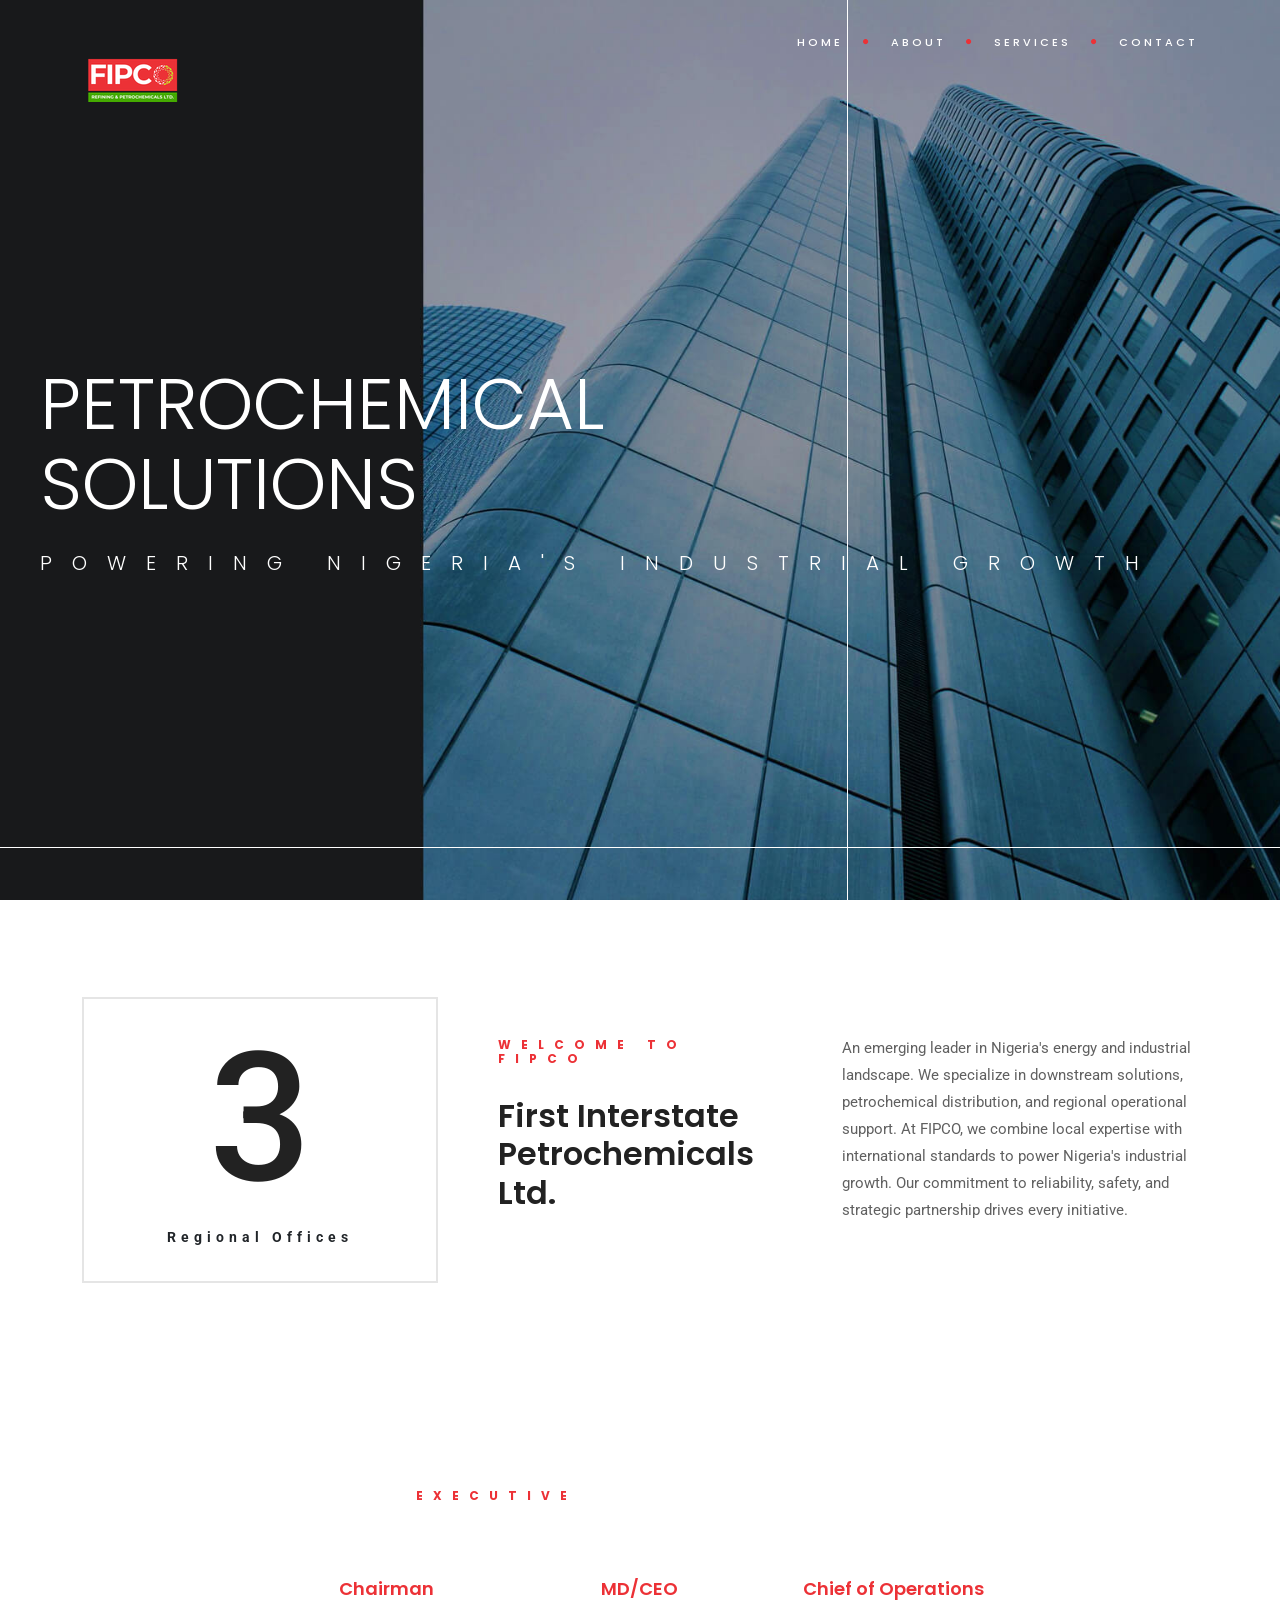
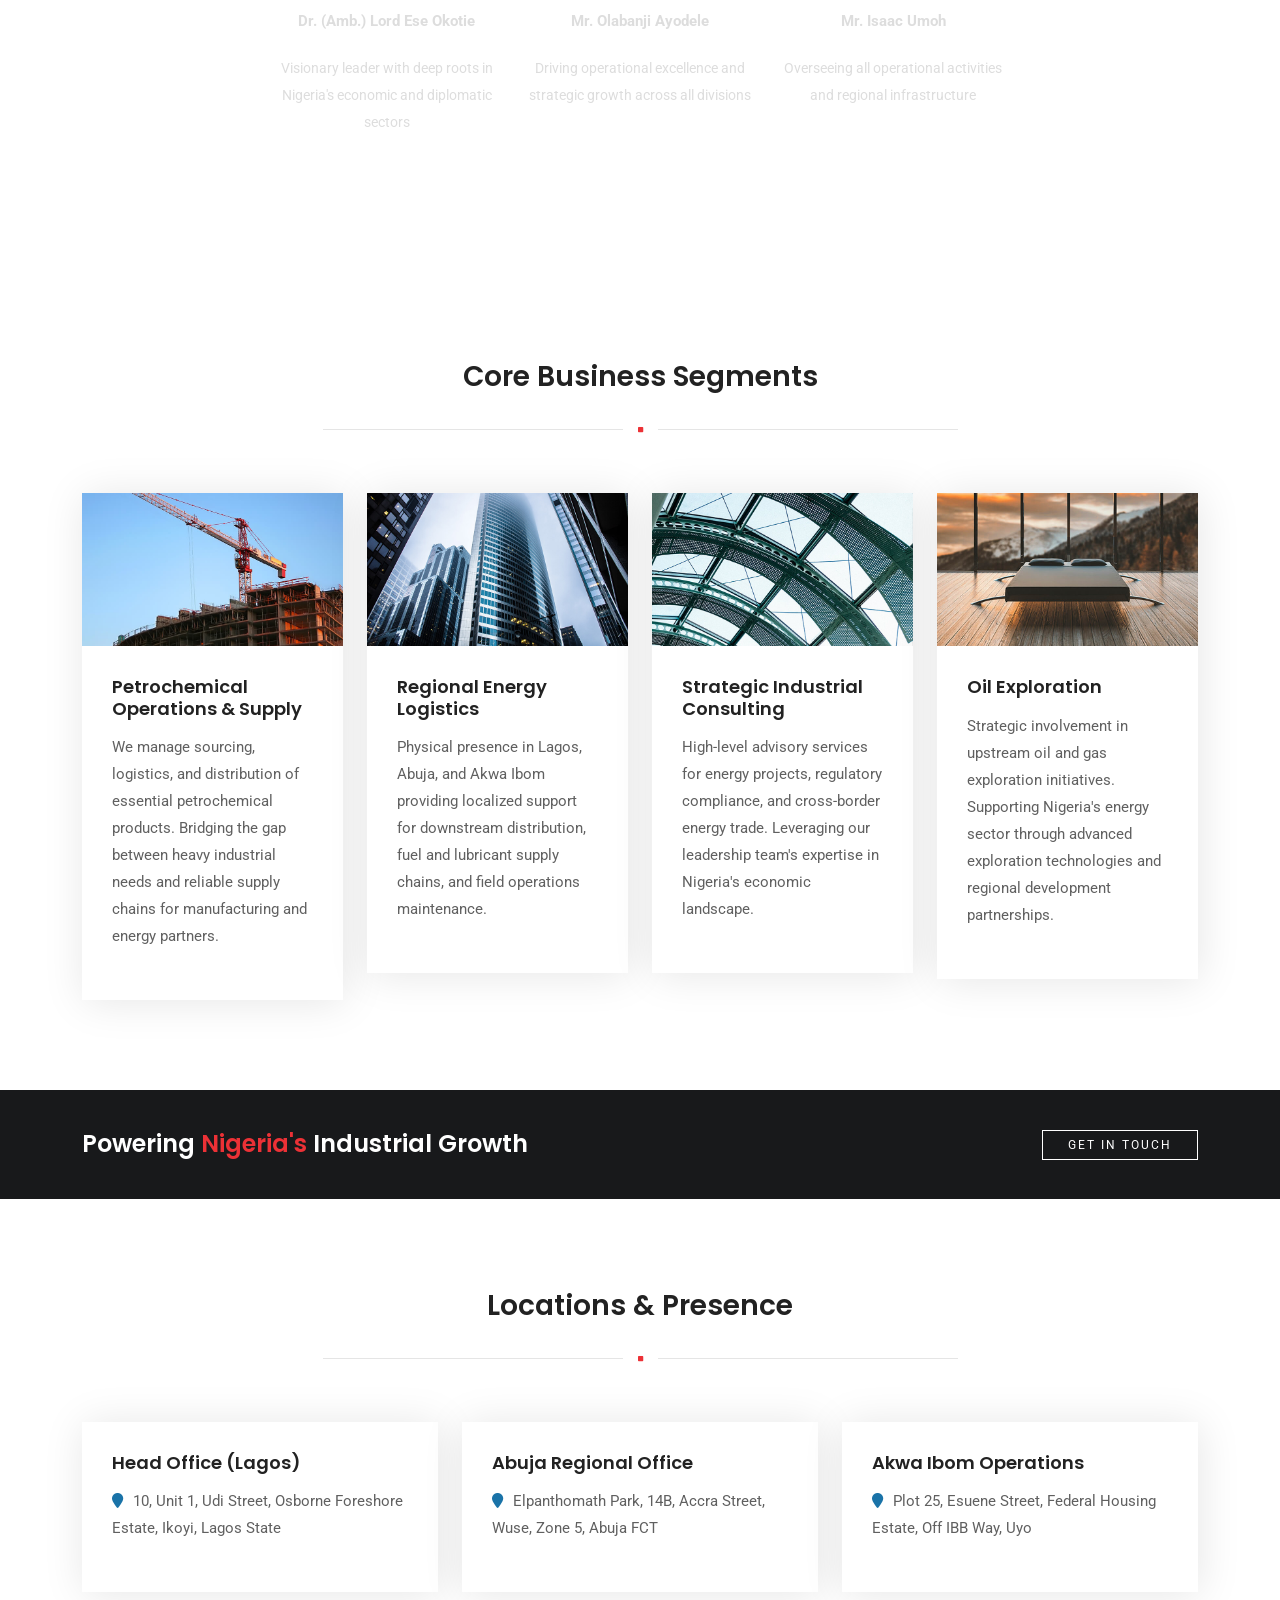
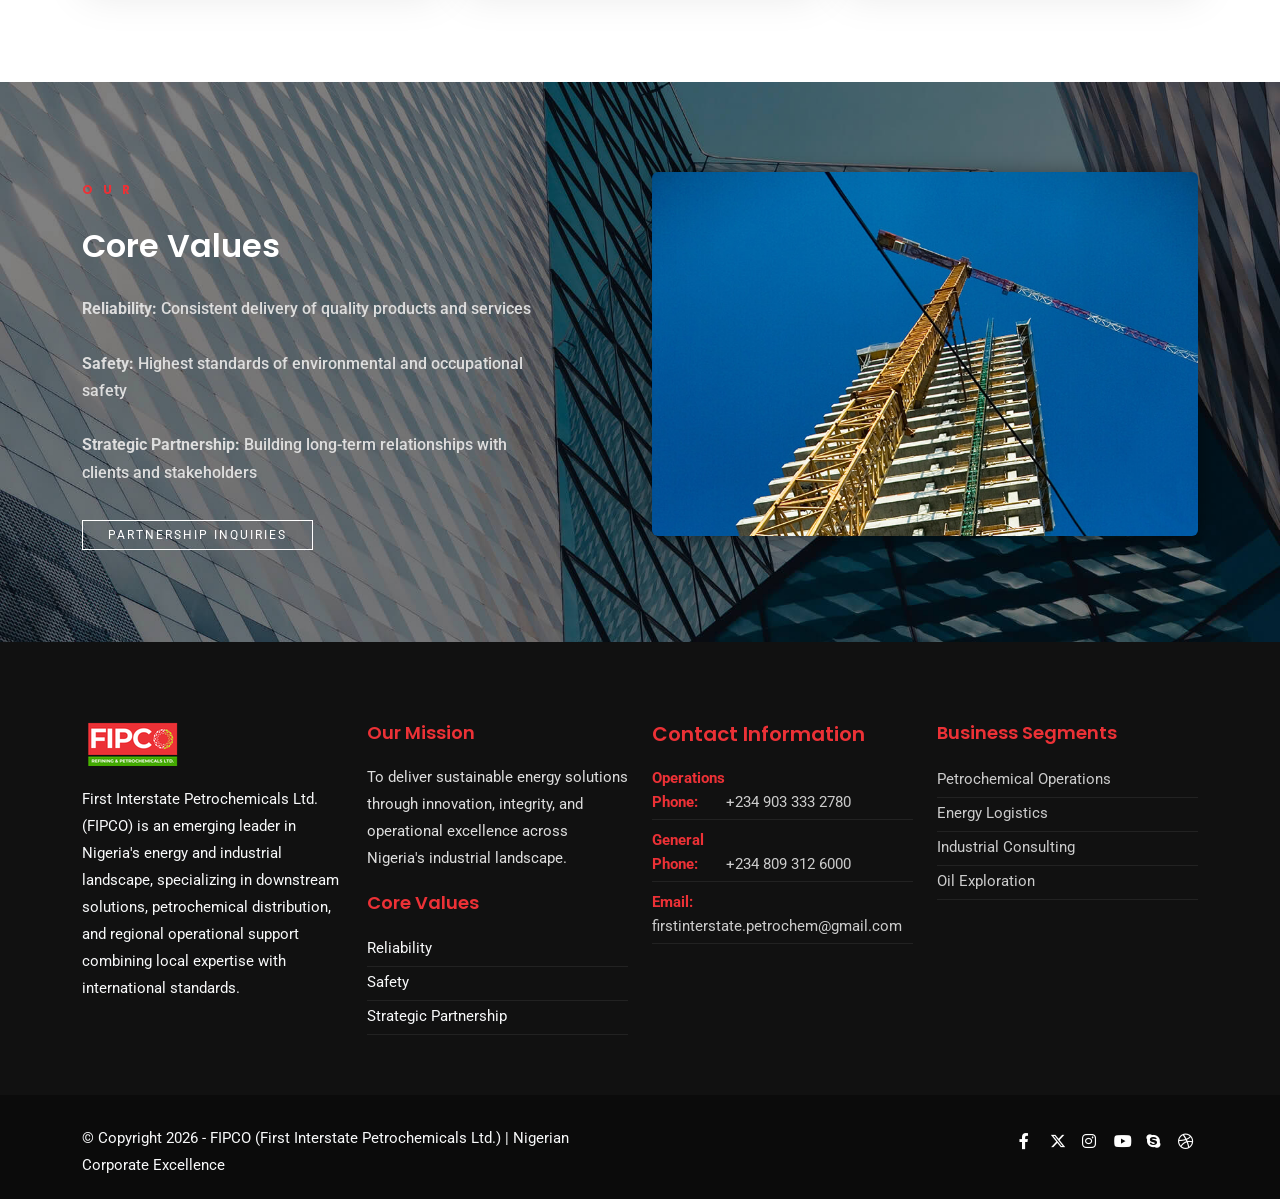
==== index.html @ cb09fc98 "Initial commit: FIPCO website project" ====
<!DOCTYPE html>
<html lang="en">

<head>
    <meta charset="utf-8">
    <link rel="icon" href="images/icon.png" type="image/gif" sizes="16x16">
    <title>FIPCO - First Interstate Petrochemicals Ltd. | Nigeria's Leading Energy & Industrial Solutions</title>
    <meta name="viewport" content="width=device-width, initial-scale=1.0">
    <meta name="description" content="FIPCO is an emerging leader in Nigeria's energy and industrial landscape, specializing in petrochemical distribution, downstream solutions, and regional operational support with offices in Lagos, Abuja, and Akwa Ibom.">
    <meta name="keywords" content="petrochemical,energy,Nigeria,distribution,industrial,logistics,downstream,supply,Africa">
    <meta name="author" content="">

    <!-- CSS Files
    ================================================== -->
    <link href="css/bootstrap.min.css" rel="stylesheet" type="text/css" id="bootstrap" />
    <link href="css/plugins.css" rel="stylesheet" type="text/css">
    <link href="css/style.css" rel="stylesheet" type="text/css">
    <link href="css/color.css" rel="stylesheet" type="text/css">

    <!-- color scheme -->
	<link rel="stylesheet" href="css/colors/blue-3.css" type="text/css" id="colors">
    
    <!-- color override -->
    <style>
        .id-color,
        footer .id-color,
        footer h3 {
            color: #ec3136 !important;
        }
        
        footer a:hover,
        footer .widget_recent_post a:hover {
            color: #ec3136 !important;
        }
        
        address span {
            display: block;
            margin-bottom: 8px;
            line-height: 1.6;
        }
    </style>
        
    <!-- RS5.0 Stylesheet -->
    <link rel="stylesheet" href="revolution/css/settings.css" type="text/css">
    <link rel="stylesheet" href="revolution/css/layers.css" type="text/css">
    <link rel="stylesheet" href="revolution/css/navigation.css" type="text/css">
    <link rel="stylesheet" href="css/rev-settings.css" type="text/css">
	
	<!-- custom font -->
	<link rel="stylesheet" href="css/font-style-2.css" type="text/css">
</head>

<body id="homepage" class="de_light">

    <div id="wrapper">

        <!-- header begin -->
        <header class="transparent">
            <div class="info">
                <div class="container">
                    <div class="row">
                        <div class="col-md-12">
                            <div class="column">Operations Phone <span class="id-color"><strong>+234 903 333 2780</strong></span></div>
                            <div class="column">General Inquiries <span class="id-color"><strong>+234 809 312 6000</strong></span></div>
                            <!-- social icons -->
                            <div class="column social">
                                <a href="#"><i class="fa-brands fa-facebook-f"></i></a>
                                <a href="#"><i class="fa-brands fa-x-twitter"></i></a>
                                <a href="#"><i class="fa-brands fa-instagram"></i></a>
                                <a href="#"><i class="fa-brands fa-youtube"></i></a>
                                <a href="#"><i class="fa-brands fa-skype"></i></a>
                                <a href="#"><i class="fa-brands fa-dribbble"></i></a>
                            </div>
                            <!-- social icons close -->
                        </div>
                    </div>
                </div>
            </div>

            <div class="container">
                <div class="row">
                    <div class="col-md-12">
                        <!-- logo begin -->
                        <div id="logo">
                            <a href="index.html">
                                <img class="logo" src="10_images-architect/logo.png" alt="">
                            </a>
                        </div>
                        <!-- logo close -->

                        <!-- small button begin -->
                        <span id="menu-btn"></span>
                        <!-- small button close -->

                        <!-- mainmenu begin -->
							<nav class="md-flex">
									<ul id="mainmenu">
										<li><a href="index.html">Home<span></span></a>
											
										</li>
										<li><a href="about.html">About</a>
											
										</li>
										
										<li><a href="services.html">Services</a>
											
										</li>
										
										<li><a href="contact.html">Contact</a>
											
										</li>
									</ul>
								</nav>
							
							<!-- mainmenu close -->

                    </div>
                    

                </div>
            </div>
        </header>
        <!-- header close -->


        <!-- content begin -->
        <div id="content" class="no-bottom no-top">

            <!-- revolution slider begin -->
            <section id="section-slider" class="fullwidthbanner-container text-white" aria-label="section-slider">
                <div id="slider-revolution">
                    <ul>
                        <li data-transition="fade" data-slotamount="10" data-masterspeed="200" data-thumb="">
                            <!--  BACKGROUND IMAGE -->
							<img alt="" class="rev-slidebg" data-bgparallax="0" src="10_images-architect/slider/wide1.jpg">

                            <div class="tp-caption size-72 font-weight-thin text-white" data-x="0" data-y="290" data-height="none" data-whitespace="nowrap"  data-customin="x:0;y:0;z:0;rotationX:0;rotationY:0;rotationZ:0;scaleX:2;scaleY:2;skewX:0;skewY:0;opacity:0;transformPerspective:600;transformOrigin:50% 50%;"
                                data-customout="x:0;y:0;z:0;rotationX:0;rotationY:0;rotationZ:0;scaleX:0.85;scaleY:0.85;skewX:0;skewY:0;opacity:0;transformPerspective:600;transformOrigin:50% 50%;"
                                data-speed="1200" data-start="400" data-easing="easeInOutExpo" data-endspeed="400">
                                PETROCHEMICAL
                            </div>

                            <div class="tp-caption size-72 font-weight-bold text-white" data-x="0" data-y="370" data-height="none" data-whitespace="nowrap"  data-customin="x:0;y:0;z:0;rotationX:0;rotationY:0;rotationZ:0;scaleX:2;scaleY:2;skewX:0;skewY:0;opacity:0;transformPerspective:600;transformOrigin:50% 50%;"
                                data-customout="x:0;y:0;z:0;rotationX:0;rotationY:0;rotationZ:0;scaleX:0.85;scaleY:0.85;skewX:0;skewY:0;opacity:0;transformPerspective:600;transformOrigin:50% 50%;"
                                data-speed="1200" data-start="400" data-easing="easeInOutExpo" data-endspeed="400">
                                SOLUTIONS
                            </div>

                            <div class="tp-caption size-20 ls-20px sft" data-x="0" data-y="450" data-width="none" data-height="none" data-whitespace="nowrap"  data-speed="1200" data-start="400" data-easing="easeInOutExpo">
                                POWERING NIGERIA'S INDUSTRIAL GROWTH
                            </div>
                          
                        </li>
						
						<li data-transition="fade" data-slotamount="10" data-masterspeed="200" data-thumb="">
                            <!--  BACKGROUND IMAGE -->
							<img alt="" class="rev-slidebg" data-bgparallax="0" src="10_images-architect/slider/wide2.jpg">

                            <div class="tp-caption size-72 font-weight-thin text-white" data-x="0" data-y="290" data-height="none" data-whitespace="nowrap"  data-customin="x:0;y:0;z:0;rotationX:0;rotationY:0;rotationZ:0;scaleX:2;scaleY:2;skewX:0;skewY:0;opacity:0;transformPerspective:600;transformOrigin:50% 50%;"
                                data-customout="x:0;y:0;z:0;rotationX:0;rotationY:0;rotationZ:0;scaleX:0.85;scaleY:0.85;skewX:0;skewY:0;opacity:0;transformPerspective:600;transformOrigin:50% 50%;"
                                data-speed="1200" data-start="400" data-easing="easeInOutExpo" data-endspeed="400">
                                RELIABLE
                            </div>

                            <div class="tp-caption size-72 font-weight-bold text-white" data-x="0" data-y="370" data-height="none" data-whitespace="nowrap"  data-customin="x:0;y:0;z:0;rotationX:0;rotationY:0;rotationZ:0;scaleX:2;scaleY:2;skewX:0;skewY:0;opacity:0;transformPerspective:600;transformOrigin:50% 50%;"
                                data-customout="x:0;y:0;z:0;rotationX:0;rotationY:0;rotationZ:0;scaleX:0.85;scaleY:0.85;skewX:0;skewY:0;opacity:0;transformPerspective:600;transformOrigin:50% 50%;"
                                data-speed="1200" data-start="400" data-easing="easeInOutExpo" data-endspeed="400">
                                ENERGY PARTNER
                            </div>

                            <div class="tp-caption size-20 ls-20px sft" data-x="0" data-y="450" data-width="none" data-height="none" data-whitespace="nowrap"  data-speed="1200" data-start="400" data-easing="easeInOutExpo">
                                INNOVATION, INTEGRITY, EXCELLENCE
                            </div>
                          
                        </li>

                    </ul>
                </div>
            </section>
            <!-- revolution slider close -->
			
			<section id="section-text">
                    <div class="container">
                        <div class="row align-items-center">
                        	<div class="col-lg-4 col-md-12 wow fadeInRight" data-wow-delay=".2s">
                        		<div class="de_count ultra-big s2 text-center">
									<h3 class="timer" data-to="3" data-speed="1000">3</h3>
									<span class="text-dark">Regional Offices</span>
								</div>
                        	</div>
                            <div class="col-lg-4 p-lg-5  mb-sm-30 wow fadeInRight" data-wow-delay=".4s">
                            	<h2 class="style-2 id-color">Welcome to FIPCO</h2>
                                <h2>First Interstate Petrochemicals Ltd.</h2>
                            </div>

                            <div class="col-lg-4 wow fadeInRight" data-wow-delay=".6s">
                                <p>
                                    An emerging leader in Nigeria's energy and industrial landscape. We specialize in downstream solutions, petrochemical distribution, and regional operational support. At FIPCO, we combine local expertise with international standards to power Nigeria's industrial growth. Our commitment to reliability, safety, and strategic partnership drives every initiative.
                                </p>
                            </div>
                        </div>
                    </div>
                </section>

                <!-- section begin -->
            <section id="section-testimonial" data-bgimage="url(10_images-architect/bg/1.jpg) fixed" aria-label="section" class="text-light">
                <div class="container">
                    <div class="row">

                        <div class="col-md-8 offset-md-2 wow fadeInUp">
                            <div style="text-align: center; margin-bottom: 40px;">
                                <h2 class="style-2"><span class="id-color">Executive</span></h2>
                                <h2>Leadership Team</h2>
                            </div>
							
							<div class="row" style="text-align: center;">
								<div class="col-md-4 mb-4">
									<h4 class="id-color">Chairman</h4>
									<p><strong>Dr. (Amb.) Lord Ese Okotie</strong></p>
									<p style="font-size: 14px;">Visionary leader with deep roots in Nigeria's economic and diplomatic sectors</p>
								</div>
								
								<div class="col-md-4 mb-4">
									<h4 class="id-color">MD/CEO</h4>
									<p><strong>Mr. Olabanji Ayodele</strong></p>
									<p style="font-size: 14px;">Driving operational excellence and strategic growth across all divisions</p>
								</div>
								
								<div class="col-md-4 mb-4">
									<h4 class="id-color">Chief of Operations</h4>
									<p><strong>Mr. Isaac Umoh</strong></p>
									<p style="font-size: 14px;">Overseeing all operational activities and regional infrastructure</p>
								</div>
							</div>
                        </div>

                    </div>
					
                </div>
            </section>
            <!-- section close -->   

                

             <section id="section-services">

                <div class="container">
                    <div class="row">
							<div class="col-md-6 offset-md-3 text-center wow fadeInUp">
								<h1>Core Business Segments</h1>
								<div class="separator"><span><i class="fa fa-square"></i></span></div>
								<div class="spacer-single"></div>
							</div>
							
							<div class="clearfix"></div>
							
							<div class="col-lg-3 wow fadeInUp" data-wow-delay="0s">
								<div class="shadow-light">
								<img src="10_images-architect/services/1.jpg" class="img-responsive" alt="">
								
                                <div class="text padding30" data-bgcolor="#ffffff">									
                                    <h3>Petrochemical Operations & Supply</h3>
                                    <p>We manage sourcing, logistics, and distribution of essential petrochemical products. Bridging the gap between heavy industrial needs and reliable supply chains for manufacturing and energy partners.</p>
                                </div>
                                </div>
							</div>

							<div class="col-lg-3 wow fadeInUp" data-wow-delay=".3s">
									<div class="shadow-light">
									<img src="10_images-architect/services/2.jpg" class="img-responsive" alt="">
									<div class="text padding30" data-bgcolor="#ffffff">									
										<h3>Regional Energy Logistics</h3>
										<p>Physical presence in Lagos, Abuja, and Akwa Ibom providing localized support for downstream distribution, fuel and lubricant supply chains, and field operations maintenance.</p>
									</div>
									</div>
							</div>

							<div class="col-lg-3 wow fadeInUp" data-wow-delay=".6s">
									<div class="shadow-light">
									<img src="10_images-architect/services/3.jpg" class="img-responsive" alt="">
									
									<div class="text padding30" data-bgcolor="#ffffff">									
										<h3>Strategic Industrial Consulting</h3>
										<p>High-level advisory services for energy projects, regulatory compliance, and cross-border energy trade. Leveraging our leadership team's expertise in Nigeria's economic landscape.</p>
									</div>
									</div>
							</div>

							<div class="col-lg-3 wow fadeInUp" data-wow-delay=".9s">
									<div class="shadow-light">
									<img src="10_images-architect/services/4.jpg" class="img-responsive" alt="">
									<div class="text padding30" data-bgcolor="#ffffff">									
											<h3>Oil Exploration</h3>
											<p>Strategic involvement in upstream oil and gas exploration initiatives. Supporting Nigeria's energy sector through advanced exploration technologies and regional development partnerships.</p>
									</div>
									</div>
							</div>
							
						</div>
                        
                    </div>
					
            </section>

            <!-- section begin -->
            <section id="call-to-action" class="text-dark call-to-action padding40 text-light" data-bgcolor="#18191B" aria-label="cta">
                <div class="container">
                    <div class="row align-items-center">
                        <div class="col-lg-8 col-md-7">
                            <h3 class="size-2 no-margin">Powering <span class="id-color">Nigeria's</span> Industrial Growth</h3>
                        </div>

                        <div class="col-lg-4 col-md-5 text-right">
                            <a href="contact.html" class="btn-line-white">Get in Touch</a>
                        </div>
                    </div>
                </div>
            </section>
            <!-- logo carousel section close -->


            <section>
            	<div class="container">

	                <div class="row">

	                	<div class="col-md-6 offset-md-3 text-center wow fadeInUp">
                            <h1>Locations & Presence</h1>
                            <div class="separator"><span><i class="fa fa-square"></i></span></div>
                            <div class="spacer-single"></div>
                        </div>

	                    <div class="col-lg-4 wow fadeInUp" data-wow-delay="0s">
	                    	<div class="shadow-light">
	                    		<div class="text padding30" data-bgcolor="#ffffff">
	                    			<h3>Head Office (Lagos)</h3>
	                    			<p><i class="fa fa-map-marker" style="color: #1a73a8; margin-right: 10px;"></i>10, Unit 1, Udi Street, Osborne Foreshore Estate, Ikoyi, Lagos State</p>
	                    		</div>
	                    	</div>
	                    </div>

	                    <div class="col-lg-4 wow fadeInUp" data-wow-delay=".3s">
	                    	<div class="shadow-light">
	                    		<div class="text padding30" data-bgcolor="#ffffff">
	                    			<h3>Abuja Regional Office</h3>
	                    			<p><i class="fa fa-map-marker" style="color: #1a73a8; margin-right: 10px;"></i>Elpanthomath Park, 14B, Accra Street, Wuse, Zone 5, Abuja FCT</p>
	                    		</div>
	                    	</div>
	                    </div>

	                    <div class="col-lg-4 wow fadeInUp" data-wow-delay=".6s">
	                    	<div class="shadow-light">
	                    		<div class="text padding30" data-bgcolor="#ffffff">
	                    			<h3>Akwa Ibom Operations</h3>
	                    			<p><i class="fa fa-map-marker" style="color: #1a73a8; margin-right: 10px;"></i>Plot 25, Esuene Street, Federal Housing Estate, Off IBB Way, Uyo</p>
	                    		</div>
	                    	</div>
	                    </div>

	            </div>
            </section>

			
			<section id="section-how-it-works" data-bgimage="url(10_images-architect/bg/2.jpg) top" class="text-light">
                    <div class="container">
						<div class="row align-items-center">
							<div class="col-md-5 wow fadeInRight" data-wow-delay=".2s">
								<h2 class="style-2"><span class="id-color">Our</span></h2><br>
								<h2>Core Values</h2>
								<p class="lead">
									<strong>Reliability:</strong> Consistent delivery of quality products and services<br><br>
									<strong>Safety:</strong> Highest standards of environmental and occupational safety<br><br>
									<strong>Strategic Partnership:</strong> Building long-term relationships with clients and stakeholders
								</p>
								<div class="spacer-half"></div>
								<a href="contact.html" class="btn-line-white">Partnership Inquiries</a>
							</div>
							<div class="col-md-6 offset-md-1 wow fadeInLeft" data-wow-delay=".4s">
								<figure class="picframe invert transparent shadow-soft rounded">
									<img src="10_images-architect/misc/1.jpg" class="img-fullwidth" alt="FIPCO Operations">
                            </figure>
							</div>
						</div>
					</div>
                </section>
                </section>


            <!-- footer begin -->
        <footer class="text-light">
            <div class="container">
                <div class="row">
                    <div class="col-md-3">
                        <img src="10_images-architect/logo.png" class="logo-small" alt=""><br>First Interstate Petrochemicals Ltd. (FIPCO) is an emerging leader in Nigeria's energy and industrial landscape, specializing in downstream solutions, petrochemical distribution, and regional operational support combining local expertise with international standards.
                    </div>

                    <div class="col-md-3">
                        <div class="widget widget_recent_post">
                            <h3>Our Mission</h3>
                            <p>To deliver sustainable energy solutions through innovation, integrity, and operational excellence across Nigeria's industrial landscape.</p>
                            <h3 style="margin-top: 20px;">Core Values</h3>
                            <ul>
                                <li>Reliability</li>
                                <li>Safety</li>
                                <li>Strategic Partnership</li>
                            </ul>
                        </div>
                    </div>

                    <div class="col-md-3">
                        <h3>Contact Information</h3>
                        <div class="widget widget-address">
                            <address>
                                <span><strong>Operations Phone:</strong> <a href="tel:+2349033332780">+234 903 333 2780</a></span>
                                <span><strong>General Phone:</strong> <a href="tel:+2348093126000">+234 809 312 6000</a></span>
                                <span><strong>Email:</strong> <a href="mailto:firstinterstate.petrochem@gmail.com">firstinterstate.petrochem@gmail.com</a></span>
                            </address>
                        </div>
                    </div>

                    <div class="col-md-3">
                        <div class="widget widget_recent_post">
                            <h3>Business Segments</h3>
                            <ul>
                                <li><a href="#">Petrochemical Operations</a></li>
                                <li><a href="#">Energy Logistics</a></li>
                                <li><a href="#">Industrial Consulting</a></li>
                                <li><a href="#">Oil Exploration</a></li>
                            </ul>
                        </div>
                    </div>
                </div>
            </div>

            <div class="subfooter">
                <div class="container">
                    <div class="row">
                        <div class="col-md-6">
                            &copy; Copyright 2026 - FIPCO (First Interstate Petrochemicals Ltd.) | Nigerian Corporate Excellence
                        </div>
                        <div class="col-md-6 text-right">
                            <div class="social-icons">
                                <a href="#"><i class="fa-brands fa-facebook-f"></i></a>
                                <a href="#"><i class="fa-brands fa-x-twitter"></i></a>
                                <a href="#"><i class="fa-brands fa-instagram"></i></a>
                                <a href="#"><i class="fa-brands fa-youtube"></i></a>
                                <a href="#"><i class="fa-brands fa-skype"></i></a>
                                <a href="#"><i class="fa-brands fa-dribbble"></i></a>
                            </div>
                        </div>
                    </div>
                </div>
            </div>
            <a href="#" id="back-to-top"></a>
        </footer>
        <!-- footer close -->
        </div>
    </div>



    <!-- Javascript Files
    ================================================== -->
    <script src="js/plugins.js"></script>
    <script src="js/designesia.js"></script>	
	<script src="js/jquery.event.move.js"></script>
    <script src="js/jquery.twentytwenty.js"></script>	

    <!-- RS5.0 Core JS Files -->
    <script src="revolution/js/jquery.themepunch.tools.min.js?rev=5.0"></script>
    <script src="revolution/js/jquery.themepunch.revolution.min.js?rev=5.0"></script>

    <!-- RS5.0 Extensions Files -->
    <script src="revolution/js/extensions/revolution.extension.video.min.js"></script>
    <script src="revolution/js/extensions/revolution.extension.slideanims.min.js"></script>
    <script src="revolution/js/extensions/revolution.extension.layeranimation.min.js"></script>
    <script src="revolution/js/extensions/revolution.extension.navigation.min.js"></script>
    <script src="revolution/js/extensions/revolution.extension.actions.min.js"></script>
    <script src="revolution/js/extensions/revolution.extension.kenburn.min.js"></script>
    <script src="revolution/js/extensions/revolution.extension.migration.min.js"></script>
    <script src="revolution/js/extensions/revolution.extension.parallax.min.js"></script>

    <script>
        jQuery(document).ready(function() {
            // revolution slider
            jQuery("#slider-revolution").revolution({
                sliderType: "standard",
                sliderLayout: "fullscreen",
                delay: 5000,
                navigation: {
                    arrows: {
                        enable: true
                    },
                    bullets: {
                        enable: false,
                        style: 'hermes'
                    },

                },
                parallax: {
                    type: "mouse",
                    origo: "slidercenter",
                    speed: 2000,
                    levels: [2, 3, 4, 5, 6, 7, 12, 16, 10, 50],
                },
                responsiveLevels:[1920,1380,1240],
				gridwidth:[1360,1200,940],
                spinner: "off",
                gridheight: 700,
                disableProgressBar: "on"
            });
        });
    </script>
	
	<script>
    $(window).on("load", function(){
      $(".twentytwenty-container[data-orientation!='vertical']").twentytwenty({default_offset_pct: 0.5});
      $(".twentytwenty-container[data-orientation='vertical']").twentytwenty({default_offset_pct: 0.5, orientation: 'vertical'});
    });
    </script>


</body>

</html>
---- css/style.css ----
@charset "utf-8";

/* ================================================== */
/* created by designesia

* body
* header
	* subheader
* navigation
* content
* section
* footer
* sidebar
* blog
* products
* contact
* coming soon page
* elements
	* address
	* border
	* breadcrumb
	* button
	* columns
	* counter
	* divider
	* dropcap
	* form
	* heading
	* icon font
	* list
	* map
	* package
	* page heading
	* pagination
	* pricing
	* progress bar
	* social icons
	* spacer
	* tabs
	* team
	* testimonial
* media query

/* import fonts */
@import url(https://fonts.googleapis.com/css?family=Roboto:300,300i,400,400i,600,600i,700,700i,800,800i);
@import url(https://fonts.googleapis.com/css?family=Dosis:400,200,300,500,600,700,800);
@import url(https://fonts.googleapis.com/css?family=Allura);

/* import icons */
@import url("../fonts/font-awesome/css/font-awesome.css");
@import url("../fonts/fontawesome6/css/fontawesome.css");
@import url("../fonts/fontawesome6/css/brands.css");
@import url("../fonts/fontawesome6/css/solid.css");
@import url("../fonts/elegant_font/HTML_CSS/style.css");
@import url("../fonts/et-line-font/style.css");

*{
	--bg-dark-1:#18191b;
}

/* ================================================== */
/* body */
/* ================================================== */
html{
background:#000000 !important;
}

body {
	display:none;
	font-family: "Roboto",Arial, Helvetica, sans-serif;
	font-size: 15px;
	font-weight:400;
	color: #bbbbbb;
	line-height: 1.8em;
	padding: 0;
	background:#18191B;
}

body.de_light{
	background: #ffffff;
}

body.de_light,.de_light,
.text-dark,.modal-body{
	color:#606060;
}

html.no-scroll,
body.no-scroll {
    overflow: hidden;
}

html.no-scroll::-webkit-scrollbar,
body.no-scroll::-webkit-scrollbar {
    display: none;
}

.noselect {
  -webkit-touch-callout: none; /* iOS Safari */
    -webkit-user-select: none; /* Safari */
     -khtml-user-select: none; /* Konqueror HTML */
       -moz-user-select: none; /* Old versions of Firefox */
        -ms-user-select: none; /* Internet Explorer/Edge */
            user-select: none; /* Non-prefixed version, currently
                                  supported by Chrome, Edge, Opera and Firefox */
}

.rtl,
.rtl .tp-caption{
	text-align:right;
}
.rtl header div#logo{
	float:right;
}
.rtl header nav {
	float:left;
}
.rtl #subheader h1{
	float:right;
	padding-right: 0px;
	margin-right: 0px;
}
.rtl .crumb {
	float:left;
	padding:0;
	margin:0;
}
.rtl .de-team-list .small-border{
	float:right;
}
.rtl .crumb li{
	float:right;
	padding:0 5px;
}

.de_phone-simple {
	font-size: 12px;
	font-weight: bold;
	line-height: 1.6em;
	position: relative;
	padding-left: 46px;
}

.de_phone-simple i{
	position: absolute;
	font-size: 42px;
	left: 0;
}

.de_phone-simple .d-num{
	font-size: 20px;
	display: block;
}

.col-extra .de_phone-simple{
	margin-top: -18px;
}

.header-s2 .col-extra .de_phone-simple{
	margin-top: -5px;
}

#wrapper{
overflow:hidden;
}

#wrapper.wrapper-s2{
	background: #ffffff;
}

#page-overlay{
background: rgba(0,0,0,.7);
position: fixed;
height: 100%;
width:100%;
z-index: -1;
}

.de-navbar-left #wrapper{
overflow:visible;
}

/* ================================================== */
/*  header	*/ 
/* ================================================== */
	header {
	width: 100%;
	height: 80px;
	position: fixed;
	top: 0;
	left: 0;
	z-index: 1001;
	-webkit-transition: height 0.3s;
	-moz-transition: height 0.3s;
	-ms-transition: height 0.3s;
	-o-transition: height 0.3s;
	transition: height 0.3s;
	background:#18191b;
	border-bottom:solid 1px rgba(0,0,0,0.0);
	}
	
	header .info{
	display:none;
	color:#fff;
	text-align:right;
	padding:10px 0 10px 0;
	width:100%;
	z-index:100;
	border-bottom:solid 1px rgba(255,255,255,.2);
	}
	header .info .column{
	display:inline-block;
	padding:0 15px 0 15px;
	font-size:11px;
	letter-spacing:1px;
	float: left;
	}
	header .info .social.column{
	border:none;
	float: right;
	}
	header .info .social i{
	color:#fff;
	font-size:14px;
	display:inline-block;
	float:none;
	padding:0 10px 0 10px;
	}
	header .info strong{
	font-size:12px;
	}
	
	header.header-light .info{
	color:#333;
	}
	header.header-light .info .social i{
	color:#333;
	}
	header.transparent.header-light .info,
	header.transparent.header-light .info .social i{
	color:#fff;
	}
	
	header.header-bg{
	background:rgba(0,0,0,0.5);
	}
	
	header.transparent{
	background:rgba(0,0,0,0.0);
	}
	
	header.autoshow{
	top:-80px;
	}	
	
	header.autoshow.scrollOn,header.autoshow.scrollOff{
	-o-transition:.5s;
	-ms-transition:.5s;
	-moz-transition:.5s;
	-webkit-transition:.5s;
	transition:.5s;
	outline: none;	
	}
	
	header.autoshow.scrollOn{
	top:0;
	}
	
	header.autoshow.scrollOff{
	top:-80px;
	}
	
	header div#logo {
	display: table;
	height: 160px;
	float: left;
	-webkit-transition: all 0.3s;
	-moz-transition: all 0.3s;
	-ms-transition: all 0.3s;
	-o-transition: all 0.3s;
	transition: all 0.3s; 
	}
	header div#logo img {
	max-height: 160px;
	width: auto;
	}
	header div#logo .logo-2{
	display:none;
	}
	header div#logo a{
	display:table-cell;
    vertical-align:middle;
	}
	header nav {
	float:right;
	}
	header nav a {
	-webkit-transition: all 0.3s;
	-moz-transition: all 0.3s;
	-ms-transition: all 0.3s;
	-o-transition: all 0.3s;
	transition: all 0.3s; 
	}
	header nav a:hover {
	color: #555; 
	}
	header.smaller:not(.header-bottom):not(.side-header):not(.force-header-mobile):not(.header-s2) #mainmenu > li > a{
	padding-top: 18px;
	padding-bottom:18px;
	}
	header.smaller:not(.header-bottom):not(.side-header):not(.force-header-mobile) #mainmenu li li a{
	padding-top: 0px;
	padding-bottom: 0px;
	}
	header.smaller:not(.header-bottom):not(.side-header):not(.force-header-mobile) #mainmenu ul{
	top:70px;
	}
	header.smaller:not(.header-bottom):not(.side-header):not(.force-header-mobile) #mainmenu ul ul{
	top:0px;
	}
	header.smaller:not(.header-bottom):not(.side-header):not(.force-header-mobile):not(.header-s2){
	height: 70px;
	background:#18191b;
	}
	header.header-light.smaller:not(.header-bottom):not(.side-header):not(.force-header-mobile):not(.header-s2){
	height: 70px;
	background:#ffffff;
	}
	header.smaller.no-border:not(.header-bottom):not(.side-header){
	border:none;
	}
	header.smaller:not(.header-bottom):not(.side-header):not(.force-header-mobile):not(.header-s2) div#logo {
	height:70px;
	}
	
	.logo-smaller div#logo {
	width: 150px;
	height:30px;
	line-height: 65px;
	font-size: 30px;
	}
	.logo-smaller div#logo img{
	line-height: 75px;
	font-size: 30px;
	}
	.logo-smaller  div#logo .logo-1{
	display:none;
	}
	.logo-smaller  div#logo .logo-2{
		display:inline-block;
	}
	.logo-small{
	margin-bottom:20px;
	max-width: 400px;
	width: auto;
	height: auto;
	}
		
	header.de_header_2{
		height:125px;	
	}
	
	header.de_header_2.smaller {
		height:70px;
	}
	
	header.de_header_2.smaller .info{
		position:absolute;
		opacity:0;
		z-index:-1;
	}
	
	header.header-light{
	background:#fff;
	}
	
	header.header-light.transparent{
	background:none;
	}
	
	header.smaller:not(.header-bottom).header-light:not(.header-s2){
	background:#fff;
	border-bottom-color:#eee;
	}
	
	header.smaller.scroll-transparent{
		background: none !important;
	}


	.de-navbar-left{
	background:#151618 ;
	}
	
	.de-navbar-left #logo{
	padding:40px;
	text-align:center;
	width:100%;
	}
	
	.de-navbar-left header{
	position:relative;
	display:block;
	width:100%;
	height:100%;
	left:0;
	background:none;
	padding:30px;
	padding-right:20px;
	}
	
	
	.de-navbar-left header #mainmenu{
	float:none;
	margin:0;
	padding:0;
	}	
	
	.de-navbar-left header #mainmenu > li{
	display:block !important;
	margin:0;
	float:none;
	text-align:center;
	font-family:"Dosis";
	letter-spacing:5px;
	font-size:14px;
	padding:0;
	padding-top:10px;
	padding-bottom:10px;
	border-bottom:solid 1px rgba(255,255,255,.1);
	}	
	.de_light.de-navbar-left header #mainmenu > li{
	border-bottom:solid 1px rgba(0,0,0,.05);
	}
	.de-navbar-left header #mainmenu > li > a{
	padding:0;
	opacity:.5;
	}	
	.de_light.de-navbar-left header #mainmenu > li > a{
	color:#222;
	}	
	.de-navbar-left header #mainmenu > li a:hover{
	opacity:1;
	}
	.de-navbar-left header #mainmenu > li >a:after{
	content:none;
	}
	.de-navbar-left header nav{
	float:none !important;
	}
	
	
	/* subheader */
	#subheader{
	padding-bottom:70px;
	background:#222;
	}
	#subheader{
	-webkit-background-size: 100% auto !important;
	-moz-background-size: 100% auto !important;
	-o-background-size: 100% auto !important;
	background-size: 100% auto !important;
	}
	.de-navbar-left  #subheader{
	padding-bottom:120px;
	}
	#subheader h1 {
	color:#eceff3;
	margin-top:80px;
	font-size: 32px;
	letter-spacing: 5px;
	float: left;
	padding-right: 40px;
	margin-right: 40px;
	text-transform:uppercase;
	}
	#subheader span {
	letter-spacing:2px;
	display: inline-block;
	font-size: 15px;
	margin-top:88px;
	color:#fff;
	}
	#subheader .crumb{
	font-size:10px;
	letter-spacing:3px;
	margin-top: 90px;
	color:#fff;
	text-transform:uppercase;
	}
	.de-navbar-left.de_light #subheader h1{
	color:#222;
	}
	
	#subheader.style-2 .title-wrap{
	float:left;
	margin-top:60px;
	}
	#subheader.style-2{
	padding:150px 0 150px 0;
	}
	#subheader.style-2 h1{
	font-size:56px;
	text-align:left;
	margin:0;
	float:none;
	font-weight:bold;
	letter-spacing:1px;
	}
	#subheader.style-2 h4{
	color:#fff;
	margin-top:10px;
	font-weight:500;
	text-transform:none;
	}
	#subheader.style-3,
	#subheader.style-4{
		background:#f8f8f8;
		padding:30px 0 30px 0;
	}
	#subheader.style-3 h1,
	#subheader.style-4 h1{		
		font-size: 28px;
		padding-top: 10px;
	}
	#subheader.style-4{
		background: #202124;
	}

#subheader.style-5 h1{
	display: block;
	text-align: center;
	width: 100%;
	padding: 0;
}

/* ================================================== */
/* navigation */
/* ================================================== */
	.header-custom:not(.header-mobile){
	height:auto;
	position:relative;
	width:100%;
	left:0;
	}
	.header-custom:not(.header-mobile) nav{
	display:block;
	width:100%;
	text-align:center;
	margin-bottom:-1px;
	float:none;
	}
	.header-custom:not(.header-mobile).s2 nav{
	text-align:left;
	background:none;
	margin:0;
	padding:0;
	float:left;
	}	
	.header-custom:not(.header-mobile) nav #mainmenu{
	display:inline-block !important;
	margin:0;
	float:none;
	padding:0;
	}
	.header-custom:not(.header-mobile) #mainmenu > li > a{
	padding: 20px 0px 20px 20px;
	line-height:20px;
	}
	.header-custom:not(.header-mobile) #mainmenu > li:first-child > a{
	padding-left:0;
	}
	.header-custom:not(.header-mobile) div#logo{
	width:100%;
	}
	.header-custom:not(.header-mobile) div#logo img{
	text-align:center;
	}
	.header-custom:not(.header-mobile) #mainmenu li > ul,
	.header-custom:not(.header-mobile) #mainmenu li:hover > ul{
	margin-top:-20px;
	}
	
	.header-custom:not(.header-mobile) #mainmenu li ul ul,
	.header-custom:not(.header-mobile) #mainmenu li:hover ul ul {
	top:20px;
	}
	.header-custom:not(.header-mobile) #mainmenu li ul.mega,
	.header-custom:not(.header-mobile) #mainmenu li:hover ul.mega{
	margin-top:60px;
	}
	.header-custom:not(.header-mobile) .menu-group{
	background:rgba(255,255,255,.02);
	margin-bottom:-1px;
	height:60px;
	padding-top:-1
	}
	.header-custom:not(.header-mobile) .form-default{
		margin-top:-5px;
	}
	.header-custom.header-light:not(.header-mobile) .menu-group{
	background:rgba(0,0,0,.05);
	}
	
	#mainmenu {
	font-family:"Roboto", Arial, Helvetica, sans-serif;
	float: right;
	font-size:11px;
	font-weight:400;
	letter-spacing:3px;
	text-transform:uppercase;
	}	
	
	#mainmenu ul {
	float: right;
	margin: 0px 0px;
	padding: 0px 0px;
	height: 30px;
	}
	
	#mainmenu li {
	margin: 0px 0px;
	padding: 0px 0px;
	float: left;
	display: inline;
	list-style: none;
	position: relative;
	}
	
	#mainmenu a{
	line-height:30px;
	}
		
	#mainmenu > li > a{
	line-height:35px;
	}
		
	#mainmenu a {
	display: inline-block;
	padding: 25px 0px 25px 20px;
	text-decoration: none;
	text-align:center;
	outline:none;
	}
	
	#mainmenu a,
	header.transparent.header-light #mainmenu a{
	color:#fff;
	}

	#mainmenu.style-2 a{
		font-size: 14px;
		letter-spacing: 0;
		text-transform: none;
	}
	
	#mainmenu li a:after { float:right; position:relative; font-family:"FontAwesome"; content:"\f111"; font-size:6px; margin-left:20px; margin-top:0px; color:#FAB702; }
	
	#mainmenu li:last-child a:after{display:none;}	

	#mainmenu.no-separator li a:after{
		margin-left: 5px;
	}
	
	
	#mainmenu.dotted-separator li a:after{
	content:"\f111";
	font-size:6px;
	}	
	
	#mainmenu.line-separator li a:after{
	content:"/";
	font-size:14px;
	}	
	
	#mainmenu.circle-separator li a:after{
	content:"\f10c";
	font-size:9px;
	}	
	
	#mainmenu.strip-separator li a:after{
	content:"\f068";
	font-size:9px;
	}	
	
	#mainmenu.plus-separator li a:after{
	content:"\f067";
	font-size:11px;
	}	
	
	#mainmenu.square-separator li a:after{
	content:"\f096";
	font-size:11px;
	}		
	
	#mainmenu.no-separator li a:after{
	font-size:0px;
	}
	
	#mainmenu.ms-2{
		text-transform:none;
		letter-spacing:0;
	}
	
	#mainmenu.ms-2 li{
		font-size:15px;
	}
	
	#mainmenu.ms-2 > li{
		font-weight:500;
	}
	
	#mainmenu li li {
	font-size: 10px;
	font-weight: normal; 
	border-bottom: solid 1px #333;
	}
	
	#mainmenu li li:last-child {
	border-bottom: none;
	}
	

	#mainmenu li li a {
	padding: 0px 12px 0px 12px;
	border-top: none;
	color: #ccc;
	width:201px;
	border-left:none;
	text-align:left;
	}
	
	#mainmenu li li a:hover{
	color:#111;
	}
	
	#mainmenu li li a:after {
	content:none !important;
	}
	
	#mainmenu li li li a {
	background: #222327;
	}
	
	#mainmenu li li a:hover {
	color:#111;
	background: #1a8b49;
	}
	
	/* new added menu */
	
	#mainmenu li > ul {
	width: 201px;
	height: 0;
	position: absolute;
	top: 80px;
	left: 0px;
	z-index: 10;
	opacity:0;
	margin-top:5px;
	overflow:hidden;
	}	
	
	#mainmenu li:hover > ul {
	opacity:1;
	height:auto;
	margin-top:0px;
	overflow:visible;
	}	
	
	#mainmenu li ul.mega ul {
	width: 201px;
	height: auto;
	position: absolute;
	top: 80px;
	left: 0px;
	z-index: 10;
	visibility:hidden;
	opacity:0;
	margin-top:5px;
	}
	
	/* close new added menu */
	
	#mainmenu li li {
	display: block;
	float: none;
	}
	
	
	#mainmenu ul li:hover > a{
	color:#222;
	}
	
	header.header-mobile #mainmenu li ul {
	visibility: visible;
	opacity:1;
	margin-top:0px;
	}
	
	#mainmenu li ul{		
	background: #222327;
	}

	#mainmenu.sub-transparent li ul{		
	background: rgba(10,10,10,.7);
	}
	
	#mainmenu li ul ul {
	left: 100%;
	top: 0px;
	}
	
	#mainmenu li:hover > ul {
	color: #1a8b49;
	}
	
	#mainmenu select {
	padding: 10px;
	height: 36px;
	font-size: 14px;
	border: none;
	background: #ff4200;
	color:#eceff3;
	}
	
	#mainmenu select option {
	padding: 10px;
	}
	
	
	header.header-light #mainmenu > li > a,
	header.header-light.transparent #mainmenu > li > a,
	header.transparent.smaller.header-light #mainmenu > li > a,
	header.header-s2.header-light #mainmenu > li > a:hover{
	color:#333 !important;
	}
	
	#mainmenu > li ul.mega{
	position:fixed;
	left:0;
	height:0%;
	width:100%;
	visibility: hidden;
	opacity: 0;
	overflow:hidden;
	}
	#mainmenu li:hover ul.mega{
	visibility: visible;
	opacity: 1;
	}
	#mainmenu li ul.mega > li,
	#mainmenu li ul.mega > li a{
		width:100%;
	}
	#mainmenu li ul.mega li.title{
		font-size: 12px;
		padding:0px 10px 10px 15px;
		text-align:left;
		color:#fff;
		font-weight:bold;
	}
	#mainmenu li ul.mega > li ul{
		position:static;
		visibility: visible;
		opacity: 1;
		left:0;
		float:none;		
		width:100%;
	}
	#mainmenu ul.mega > li ul li{
		margin:0;
		padding:0;
	}
	
	#mainmenu ul.mega > li ul li a{
		margin:0;
	}
	
	#mainmenu ul.mega > li ul li:last-child{
		border-bottom:solid 1px #333333;
	}

	#mainmenu li ul.mega .menu-content{
		background:#222327;
		padding:30px;
	}

	#mainmenu ul.mega ul,
	#mainmenu ul.mega li,
	#mainmenu ul.mega li li a{
		background: none;
	}

	#mainmenu.sub-transparent li ul.mega .menu-content{
		background: rgba(10,10,10,.7);
	}

	#mainmenu.menu-flex{
		display:-webkit-box;
		width:80%;
	    -webkit-box-orient: horizontal;
	    -webkit-box-pack:justify;
	}

	#mainmenu.menu-flex > li{
		-webkit-box-flex:1;
	    text-align:center;
	    margin: 0 10px;
	}

	#mainmenu.menu-flex.mf-left > li{
		text-align: left;
	}

	#mainmenu.s2 li a{
		font-size: 16px;
		text-transform: none;
		letter-spacing: 0;
	}

	header.header-mobile #mainmenu > li ul.mega{
	visibility: visible;
	opacity: 1;
	}
	header.header-mobile.header-light #mainmenu li ul.mega li.title{
		color:#222222;
	}
	header:not(.header-mobile):not(.force-header-mobile) #mainmenu > li:hover ul.mega{
		height:auto;
	}

	header.header-s2{
    background: none;
    top: 30px;
    -webkit-box-shadow:none;
    -moz-box-shadow:none;
    box-shadow:none;
	}

	header.header-s2 #mainmenu{
		margin: 0;
	}

	header.header-s2 .d-menu-wrap{
	    background: var(--bg-dark-1);
	    border-radius:3px;
	    -moz-border-radius:3px;
	    -webkit-border-radius:3px;
	}

	header.header-light.header-s2 .d-menu-wrap{
	    background: white;
	}


	header.header-s2.smaller .d-menu-wrap{
	    -webkit-box-shadow: 0 20px 60px rgb(0 0 0 / 20%);
	    -moz-box-shadow: 0 20px 60px rgb(0 0 0 / 20%);
	    box-shadow: 0 20px 60px rgb(0 0 0 / 20%);
	}

#menu-overlay{
	position:fixed;
	width:100%;
	height:100%;
	background:rgba(0,0,0,.9);
	color:#ffffff;
	z-index:10000;
	overflow-y:auto;
	display:none;
	overflow-x: hidden;
	}
	#menu-overlay.slideDown{
		top:-100%;
	}
	
	#mo-button-open{
	position:absolute;
	display:block;
	width:30px;
	right:20px;
	margin-top:22px;
	overflow:hidden;
}

	#mo-button-open div{
		width:100%;
		height:3px;
		background:#ffffff;
		margin-bottom:7px;
	}
	#mo-button-open.mo-bo-s1{
		top:10px;
	}
	#mo-button-open.mo-bo-s1 div{
		height:1px;
	}

	#mo-button-open:hover div:nth-child(1){
		margin-left:50%;
	}

	#mo-button-open:hover div:nth-child(2){
		margin-left:25%;
	}

	#mo-button-close {
		position:absolute;
		top: 0px;
		right:20px;
		display: block;
		width: 30px;
		height: 45px;
		cursor: pointer;
	}

	#mo-button-close .line-1,
	#mo-button-close .line-2 {
		top:32px;
		width: 30px;
		height: 3px;
		background: #ffffff;
		position: absolute;
		border-radius: 10px;
		right:0px;
	}

	#mo-button-close .line-1 {
		-webkit-transform: rotate(-45deg);
		-moz-transform: rotate(-45deg);
		-o-transform: rotate(-45deg);
		transform: rotate(-45deg);
	}

	#mo-button-close .line-2 {
		-webkit-transform: rotate(45deg);
		-moz-transform: rotate(45deg);
		-o-transform: rotate(45deg);
		transform: rotate(45deg);
	}

	#mo-button-close:hover .line-1,
	#mo-button-close:hover .line-2 {
		-webkit-transform: rotate(0deg);
		-moz-transform: rotate(0deg);
		-o-transform: rotate(0deg);
		transform: rotate(0deg);
	}



	#mo-menu ul, #mo-menu li{
		padding:0;
		margin:0;
		list-style:none;
	}

	#mo-menu{
		font-size:16px;
		margin-left:-30px;
	}

	#mo-menu a{
		text-decoration:none;
		color:#ffffff;
	}

	#mo-menu li ul a{
		color:#888888;
	}

	#mo-menu li ul a:hover{
		color:#ffffff;
	}

	#mo-menu > li > a{
		font-size:40px;
		padding:15px 0;
		display:inline-block;
	}

	#mo-menu > li{
		display:block;
		width:100%;
		opacity:0;
	}

	#mo-menu > li.show{
		opacity:1;
	}

	#mo-menu > li > ul{
		overflow: hidden;
		max-height: 0;
		transition: max-height 0.5s cubic-bezier(0, 1, 0, 1);
	}

	#mo-menu:not(.mo-center) > li > ul{
		width:100%;
	}

	#mo-menu > li > ul.full {
	  max-height: 2000px;
	  transition: max-height 1s ease-in-out;
	}

	#mo-menu.mo-center{
		text-align:center;
	}

	#mo-menu.mo-center > li > ul{
		margin-left:15px;
	}

	#mo-menu .menu-content ul li{
		padding:0;
		margin:0;
		list-style:none;
	}

	#mo-menu li ul.mega .menu-content{
		padding:0px;
	}

	#mo-menu.mm-hover-underline > li span{
		border-bottom:solid 1px #ffffff;
		width:0;
		display: block;
		position: relative;
	}

	#mo-menu.mm-hover-underline > li:hover span{
		width:100%;
	}

	#mo-menu.mm-style-1{
		text-transform:uppercase;
		letter-spacing:5px;
	}
	#mo-menu.mm-style-1 > li > a{
		font-size: 20px;
	}

	#mo-menu.mm-style-2{
		letter-spacing:5px;
	}
	#mo-menu.mm-style-2 > li > a{
		font-size: 64px;
		line-height: 60px;
		font-weight: bold;
		padding: 20px;
		letter-spacing: 20px;
		text-transform: uppercase;
		color:rgba(0,0,0,0);
		-webkit-text-stroke-width: 1px;
		-webkit-text-stroke-color: rgba(255,255,255,.5);
	}
	#mo-menu.mm-style-2 > li > a:hover{
		-webkit-text-stroke-color: rgba(255,255,255,1);
		transform: scale(1.2);
		color:#ffffff;
	}

	#mo-menu.mm-style-2 > li{
		transform: scale(0);
	}

	#mo-menu.mm-style-2 > li.show{
		transform: scale(1);
	}


	#mo-menu.mm-style-3{
		letter-spacing:5px;
	}
	#mo-menu.mm-style-3 > li > a{
		font-size: 64px;
		line-height: 60px;
		font-weight: bold;
		padding: 20px;
		letter-spacing: 20px;
		text-transform: uppercase;
	}
	#mo-menu.mm-style-3 > li > a:hover{
		transform: scale(1.2);
		color:#ffffff;
	}

	#mo-menu.mm-style-3 > li{
		transform: scale(0);
	}

	#mo-menu.mm-style-3 > li.show{
		transform: scale(1);
	}


	/* menu toggle for mobile */
	#menu-btn{
	display:none;
	float:right;
	margin-top:5px;
	width:36px;
	height:36px;
	padding:6px;
	text-align:center;
	cursor:pointer;
	}
	
	.header-light #menu-btn{
	background:none;
	}
	
	#menu-btn:before{
	font-family:FontAwesome;
	content: "\f0c9";
	font-size:24px;
	color:#eceff3;
	}
	
	.header-light #menu-btn:before{
	color:#333;
	}
	
	#menu-btn.unclick:before{
	content: "\f0c9";
	}
	
	#menu-btn.clicked:before{
	content: "\f00d";
	}
	
	#menu-btn:hover{
	background:#fff;
	}
	
	#menu-btn:hover:before{
	color:#222;
	}
	
	/* menu toggle animated */
	
	#nav-toggle {
	float:right;
	  width: 60px;
	  height: 20px;
	  position: relative;
	  margin: 15px auto;
	  -webkit-transform: rotate(0deg);
	  -moz-transform: rotate(0deg);
	  -o-transform: rotate(0deg);
	  transform: rotate(0deg);
	  -webkit-transition: .5s ease-in-out;
	  -moz-transition: .5s ease-in-out;
	  -o-transition: .5s ease-in-out;
	  transition: .5s ease-in-out;
	  cursor: pointer;
	  padding:10px;
	  z-index:100;
	}

	#nav-toggle span{
	  display: block;
	  position: absolute;
	  height: 2px;
	  width: 50%;
	  background: #fff;
	  border-radius: 9px;
	  opacity: 1;
	  -webkit-transform: rotate(0deg);
	  -moz-transform: rotate(0deg);
	  -o-transform: rotate(0deg);
	  transform: rotate(0deg);
	  -webkit-transition: .25s ease-in-out;
	  -moz-transition: .25s ease-in-out;
	  -o-transition: .25s ease-in-out;
	  transition: .25s ease-in-out;
	}

	#nav-toggle span:nth-child(1) {
	  top: 10px;
	}

	#nav-toggle span:nth-child(2) {
	  top: 18px;
	}

	#nav-toggle span:nth-child(3) {
	  top: 26px;
	}

	#nav-toggle.open span:nth-child(1) {
	  top: 18px;
	  -webkit-transform: rotate(135deg);
	  -moz-transform: rotate(135deg);
	  -o-transform: rotate(135deg);
	  transform: rotate(135deg);
	}

	#nav-toggle.open span:nth-child(2) {
	  opacity: 0;
	}

	#nav-toggle.open span:nth-child(3) {
	  top: 18px;
	  -webkit-transform: rotate(-135deg);
	  -moz-transform: rotate(-135deg);
	  -o-transform: rotate(-135deg);
	  transform: rotate(-135deg);
	}
	
	#menu-wrapper{
	width:100%;
	height:100%;
	background:rgba(0,0,0,.95);
	position:fixed;
	top:0;
	left:0;	
	text-align:center;
	height:0;
	overflow-y:auto;
	}
	
	#menu-wrapper  nav{
	display:inline-block;
	margin:20px auto 80px auto;
	padding:0;
	float:none;
	font-size:26px;
	opacity:0;
	}


/* ================================================== */
/* content */
/* ================================================== */
	#content {
	width:100%;
	background:#fff;
	padding:90px 0 90px 0;
	z-index:100;
	}
	
	.de_light #content{
	background:#fff;
	}
		
	
	#content{
	background:#18191b;
	}


/* ================================================== */
/* section */
/* ================================================== */
	section{padding:90px 0 90px 0;}
	section{background:#18191b;}
	
	section.custom-1{
	border-bottom-left-radius: 100% 100%;
	border-bottom-right-radius: 100% 100%;
	overflow:hidden;
	}
	
	.de-navbar-left .container-fluid .container{
	width:100% !important;
	}
	
	.de-navbar-left section{
	padding:70px;
	}
	
	.de_light section{
	background:#fff;
	}
	
	.bg-white{
	background:#ffffff;
	}
	
	.section-fixed {
	position:fixed;
	width:100%;
	min-height:100%;
	height:auto;
	}

	.gradient-dark-top{
		position: absolute;
		width: 100%;
		height: 50%;
		z-index: 1;
		background: -moz-linear-gradient(0deg, rgba(0,0,0,0) 0%, rgba(0,0,0,.5) 100%);
		background: -webkit-linear-gradient(0deg, rgba(0,0,0,0) 0%, rgba(0,0,0,.5) 100%);
		background: linear-gradient(0deg, rgba(0,0,0,0) 0%, rgba(0,0,0,.5) 100%);
	}
	
/* ================================================== */
/* footer */
/* ================================================== */
footer {
	background: #111;
	color: #ccc;
	padding: 80px 0 0 0;
	}
	
	footer h3, .de_light footer h3 {
	color:#fff;
	font-size: 20px;
	}
	
	footer a {
	color: #ccc;
	text-decoration:none !important;
	}
	
	footer a:visited {
	color: #ccc;
	}
	
	footer.light{
		color:#606060;
		background:#fff;
	}
	
	footer.light .subfooter{
	background:#f8f8f8;
	}
	
	footer.light a{
		color:#606060 !important;
		text-decoration:none;
	}

	footer.footer-fixed{
		position:fixed;
		bottom: 0;
		z-index: 1000;
		width:100%;
		height:55px;
	}

	footer.footer-transparent,
	footer.footer-transparent .subfooter{
		background: none;
	}

	.de-navbar-left footer{
	padding:70px 70px 0 70px;
	}
	
	.subfooter{
	background:#0b0b0b;
	padding:30px 0 20px 0;
	}

	footer.footer-fixed .subfooter{
	padding:15px 0 15px 0;
	}

	footer.footer-s2{
		font-size: 12px;
		text-transform: uppercase;
	}

	footer.text-light a{
		color:#bbbbbb;
	}
	
	.subfooter.light{
		border-top:solid 1px #ddd;
		background:#fff;
	}
	
	.de-navbar-left footer.light .subfooter{
	background:none;
	}
	
	.de-navbar-left .subfooter{
	background:none;
	}
	
	header.side-header{
	border-bottom:none !important;
	margin:0;
	}
	
	header.side-header .social-icons-2{
	margin:0 auto;
	margin-top:50px !important;
	float:none;
	text-align:center;
	}
	
	header.side-header .social-icons-2 a{
	display:inline-block;
	margin:0 2px 0 2px;
	background:#555;
	width:36px;
	height:36px;
	padding-top:5px;
	display:inline-block;
	text-align:center;
	border-radius:20px;
	-moz-border-radius:20px;
	-webkit-border-radius:20px;
	opacity:.2;	
	}
	
	.de_light header.side-header .social-icons-2 a{
	background:#fff;
	color:#333;
	}
	
	header.side-header .social-icons-2 a:hover{
	opacity:1;
	}	
	
	.de-navbar-left.de_light header, .de-navbar-left.de_light{background:#f9f9f9;}

	header.header-mobile{
	position:relative;
	background:#111;
	z-index:1000;
	}
	
	header.header-mobile.header-light{
	background:#fff;
	}
	
	header.smaller.header-scroll:not(.autoshow){
	position:absolute;
	}
	
	.header-bottom .info{
	display:none !important;
	}
	
	#de-sidebar{
	position:absolute;
	}
	

/* ================================================== */
/* blog */
/* ================================================== */

	/* de-blogpost-1 */
	.de-blogpost-1 .d-image{
		position: relative;
		margin-bottom: 10px;
	}
	.de-blogpost-1 .d-image a{
		position: absolute;
		width: 100%;
		height: 100%;
	}
	.de-blogpost-1 img{
		width: 100%;
	}
	.de-blogpost-1 .d-content h4{
		font-size: 16px;
	}
	.de-blogpost-1 .d-date{
		font-size: 12px;
		text-transform: uppercase;
	}

	/* de-blogpost-2 */
	.de-blogpost-2{
		position: relative;
		margin-bottom: 30px;
	}
	.de-blogpost-2 .d-image{
		width: 350px;
		float: left;
		margin-right: 30px;
	}
	.de-blogpost-2 .d-content h4{
		font-size: 22px;
		margin-bottom: 5px;
	}
	.de-blogpost-2 .d-image a{
		position: absolute;
		width: 100%;
		height: 100%;
	}
	.de-blogpost-2 .d-image img{
		width: 100%;
	}
	.de-blogpost-2 .d-content{
		overflow: hidden;
		width: calc(100% - 380px);
	}
	.de-blogpost-2 .d-cat{
		font-weight: 500;
		font-size: 12px;
		color:#ffffff;
		background: var(--primary-color-1);
		display: inline-block;
		padding: 1px 8px 1px 8px;
		line-height: 1.5em;
		margin-bottom: 10px;
		text-transform: uppercase;
		letter-spacing: 1px;
	}
	.de-blogpost-2 .d-attr div{
		display: inline-block;
		margin-right: 10px;
	}
	.de-blogpost-2 .d-attr{
		font-size: 12px;
		text-transform: uppercase;
		margin-bottom: 8px;
	}

	/* de-blogpost-3 */
	.de-blogpost-3 .d-image{
		position: relative;
		width: 100px;
		float: right;
		margin-bottom: 10px;
	}
	.de-blogpost-3.flip .d-image{
		float: left;
		margin-right: 20px;
	}
	.de-blogpost-3 .d-image img{
		width: 100%;
	}
	.de-blogpost-3 .d-content{
		width:calc(100% - 100px);
		padding-right: 10px;
	}
	.de-blogpost-3.flip .d-content{
		width:100%;
		padding-right: 0;
	}
	.de-blogpost-3 .d-image a{
		position: absolute;
		width: 100%;
		height: 100%;
	}
	.de-blogpost-3 .d-content h4{
		font-size: 16px;
	}
	.de-blogpost-3 .d-date{
		font-size: 12px;
		text-transform: uppercase;
	}


	.d-image{
		position: relative;
		overflow: hidden;
	}

	.de-blogpost-1 .d-image:hover a,
	.de-blogpost-2 .d-image:hover a,
	.de-blogpost-3 .d-image:hover a,
	.de-blogpost-4 .d-image:hover a{
		background: rgba(var(--primary-color-1-rgb), .5);
	}


	/* de-hero-block */

	.de-hero-block{
		position: relative;
		height:500px;
	}

	.de-hero-block > div{
		position: absolute;
		overflow: hidden;
	}
	.de-hero-block .d-image{
		overflow: hidden;
	}
	.de-hero-block .d-image img{
		width: calc(100% + 50px);
		margin-left: -50px;
	}
	.de-hero-block > div:hover .d-image img{
		margin-left: 0;
	}
	.de-hero-block .d-content{
		position: absolute;
		padding: 30px;
		bottom: 0;
		color:#ffffff;
		z-index: 1;
		pointer-events: none;
	}
	.de-hero-block .d-content a,
	.de-hero-block .d-content a:hover{
		color:#ffffff;
		pointer-events: auto;
	}
	.de-hero-block .d-content h3{
		color:#ffffff;
		margin-bottom: 5px;
	}
	.de-hero-block .d-cat{
		position: relative;
		z-index: 2;
		font-weight: 500;
		font-size: 12px;
		color:#ffffff;
		background: var(--primary-color-1);
		display: inline-block;
		padding: 1px 8px 1px 8px;
		line-height: 1.5em;
		margin-bottom: 20px;
		text-transform: uppercase;
		letter-spacing: 1px;
	}
	.de-hero-block .d-cat:hover{
		color:#ffffff;
		opacity: .8;
	}
	.de-hero-block .d-attr div{
		display: inline-block;
		margin-right: 10px;
	}
	.de-hero-block .d-attr{
		font-size: 12px;
		text-transform: uppercase;
		margin-bottom: 8px;
	}
	.de-hero-block .d-image a{
		position: absolute;
		width: 100%;
		height: 100%;
		background: -moz-linear-gradient(0deg, rgba(0,0,0,1) 0%, rgba(0,0,0,0) 50%);
    background: -webkit-linear-gradient(0deg, rgba(0,0,0,1) 0%, rgba(0,0,0,0) 50%);
    background: linear-gradient(0deg, rgba(0,0,0,1) 0%, rgba(0,0,0,0) 50%);
	}

	.de-hero-block .d-hero-item-4{
		position: absolute;
		height: 100%;
		background: #eee;
	}

	.de-hero-block .d-hero-item-4 .d-image {
		width: 100%;
		position: absolute;
		height: 100%;
	}


	.de-hero-block .d-hero-item-4 .d-image img{
		height: 100%;
		width: auto;
	}

	.de-hero-block .d-hero-item-1{
		top:0;
		width: calc(50% - 10px);
		margin-right: 10px;
		height: 100%;
	}
	.de-hero-block .d-hero-item-1 h3{
		font-size: 26px;
	}

	.de-hero-block .d-hero-item-2{
		left:50%;
		top:0;
		width: calc(25% - 10px);
		height: calc(50% - 5px);
	}

	.de-hero-block .d-hero-item-3{
		left:50%;
		top:calc(50% + 5px);
		width: calc(25% - 10px);
		height: calc(50% - 5px);
	}

	.de-hero-block .d-hero-item-4{
		left:75%;
		top:0;
		width: 25%;
		height: 100%;
	}

	/* d-image-hover-1 */

	.de-image-hover-1{
		position: relative;
	}
	.de-image-hover-1 img{
		width: 100%;
	}
	.de-image-hover-1 .d-overlay{
		position: absolute;
		z-index: 1;
		width: 100%;
		height: 100%;
		background: -moz-linear-gradient(0deg, rgba(0,0,0,.75) 0%, rgba(0,0,0,0) 50%);
    background: -webkit-linear-gradient(0deg, rgba(0,0,0,.75) 0%, rgba(0,0,0,0) 50%);
    background: linear-gradient(0deg, rgba(0,0,0,.75) 0%, rgba(0,0,0,0) 50%);
    padding: 0 !important;
	}
	.de-image-hover-1 .d-overlay .d-text{
		text-align: center;
		color:#ffffff;
		position: absolute;
		bottom: 20px;
		width: 100%;
	}

	.blog-list {
	margin: 0;
	padding: 0;
	}
	/* blog list */
	.blog-list li {
	list-style: none;
	line-height: 1.7em;
	margin-bottom: 60px;
	margin-top:10px;
	padding-bottom:15px;
	border-bottom:solid 1px rgba(255,255,255,.1);
	}
	.de_light .blog-list li{
	border-bottom:solid 1px #ddd;
	}
	.blog-list h3,
	.blog-read h3{
	margin-top:20px;
	}	
	.blog-list h3 a{
	color:#fff;
	}
	.de_light  .blog-list h3 a{
	color:#111;
	}
	.de_light  .text-light  .blog-list h3 a{
	color:#fff;
	}
	.blog-list .btn-more{
	padding:3px 25px 3px 25px;
	color:#111;
	text-transform:uppercase;
	text-decoration:none;
	font-weight:700;
	float:right;
	}
	.blog-list .btn-more:hover{
	background:#fff;
	}
	.de_light .blog-list .btn-more:hover{
	background:#222;
	color:#fff;
	}
	.blog-list .post-text,
	.blog-read .post-text{
	padding-left:80px;
	}
	.blog-list img{
	border-bottom:solid 4px;
	}
	.blog-list .blog-slider{
	margin-bottom:-60px;
	}
	.blog-list .date-box,
	.blog-read .date-box{
	width: 60px;
	position: absolute;
	text-align: center;
	text-shadow:none;
	}
	.blog-list .date-box .day, .blog-list .date-box .month {
	display: block;
	color:#fff;
	text-align:center;
	width:60px;
	z-index:100;
	}
	
	.de_light .blog-list .date-box .day, .de_light .blog-read .date-box .month {
	color:#111;
	}
	
		
	.blog-list .date-box .month {
	font-size:14px;
	}
	
	
	.blog-list .date-box .day,
	.blog-read .date-box .day{
	color:#111;
	font-weight:600;
	font-size: 32px;
	padding-top:45px;
	padding-bottom:10px;
	}
	
	.blog-list .date-box .month,
	.blog-read .date-box .month 	{
	color:#fff;
	font-family:"Roboto";
	font-weight:600;
	letter-spacing:16px;
	padding:7px 0 7px 0;
	border-bottom:solid 4px #333;
	}

	.de_light .blog-list .date-box .month,
	.de_light .blog-read .date-box .month	{
	border-bottom-color:#ddd;
	}
	
	.de_light  .text-light  .blog-list .date-box .month{
	color:#fff;
	}
	
	.blog-snippet li{
	border-bottom:none !important;
	margin-bottom:0;
	}

	.post-content{
	position: relative;
	overflow: hidden;
	}
	.post-content p{
		margin-bottom: 15px;
	}
	.post-content img{		
	border-radius: 3px;
	-moz-border-radius: 3px;
	-webkit-border-radius: 3px;
	}
	.post-text{
		padding:20px 0;
		padding-bottom: 10px;
	}
	.item .post-text h4{
		margin-bottom:10px;
		line-height: 2em;
	}

	.post-text h4 a{
		text-decoration:none;
		font-size:20px;
	}

	.post-text .tags{
		font-size:10px;
		text-transform:uppercase;
	}

	.p-tagline{
		color:#111111;
		position: absolute;
		z-index: 1;
		top: 20px;
		left: 20px;
	}

	.p-tagline, .p-title{
		background: rgba(var(--primary-color-rgb),.2);
		border-radius: 3px;
		display: inline-block;
		font-size: 10px;
		font-weight: bold;
		letter-spacing: 2px;
		line-height: 10px;
		padding: 7px 10px 6px 10px;
		text-transform: uppercase;
		margin-bottom: 5px;
	}

	.p-tagline, .p-title.invert{
		background: var(--secondary-color);
	}

	.p-title{
		font-size: 12px;
		margin-bottom: 20px;
	}

	.post-text .p-date{
		text-transform: uppercase;
		letter-spacing: 2px;
		font-size: 10px;
		font-weight: 500;
	}

	.post-info{
		border-top:solid 1px #eeeeee;
		padding-top:15px;
	}

	#blog-carousel .item{
	width:100%;
	}
	
	/* blog comment */
	#blog-comment {
	margin-left: 80px;
	}
	
	#blog-comment h5 {
	margin-bottom: 10px;
	}
	
	#blog-comment ul, #blog-comment li {
	list-style: none;
	margin-left: -30px;
	padding-left: 0;
	}
	
	#blog-comment ol{
	padding-left:30px;
	}
	
	#blog-comment li {
	min-height: 70px;
	margin-bottom: 20px;
	padding-bottom: 20px;
	border-bottom: solid 1px rgba(255,255,255,.1);
	}
	
	#blog-comment li .avatar {
	position: absolute;
	margin-top: 5px;
	}

	#blog-comment li .avatar img{
	max-width: 70px;
	}
	
	#blog-comment .comment {
	margin-left: 90px;
	}
	
	#blog-comment li {
	min-height: 70px;
	font-size: 12px;
	line-height: 1.6em;
	}
	
	#blog-comment li li {
	margin-left: 55px;
	padding-bottom: 0px;
	margin-top: 20px;
	padding-top:20px;
	border-top: solid 1px rgba(255,255,255,.1);
	border-bottom: none;
	}
	
	#blog-comment li li .avatar {
	position: absolute;
	}



/* de-bloglist-type-1 */

.de-bloglist-type-1{
	list-style: none;
	padding-left: 0;
}
.de-bloglist-type-1 .d-content{
    display: block;
    padding-bottom: 15px;
}
.de-bloglist-type-1 .d-image{
    position: absolute;
    overflow: hidden;
    width: 100px;
    border-radius: 3px;
    -moz-border-radius: 3px;
    -webkit-border-radius: 3px;
}
.de-bloglist-type-1 .d-image img{
    width: 100%;
}
.de-bloglist-type-1 .d-content{
    padding-left: 120px;
    display: block;
}
.de-bloglist-type-1 .d-content a{
	  font-weight: bold;
		overflow: hidden;
		position: relative;
    font-size: 16px;
    line-height: 1.5em;
}
.de-bloglist-type-1 .d-date{
    position: relative;
    font-size: 12px;
    font-weight: 500;
    padding-left: 18px;
}
.de-bloglist-type-1 .d-date:before{
    font-family: "FontAwesome";
    font-weight: 300;
    color: var(--primary-color-1);
    content: "\f073";
    left: 0;
    position: absolute;
}
/* de-bloglist-type-1 close */


/* de post poster */
.de-post-poster{
	color:#ffffff;
	overflow: hidden;
	position: relative;
	height: 300px;
}

.de-post-poster.d-portrait{
	height: 500px;
}

.de-post-poster .d-image{
	position: absolute;
	width: 120%;
	height: 120%;
	margin-left: -10%;
}

.de-post-poster .d-overlay{
	position: absolute;
	min-height: 100%;
	width: 100%;
	z-index: 1;
	background: -moz-linear-gradient(0deg, rgba(0,0,0,.75) 0%, rgba(0,0,0,0) 50%);
	background: -webkit-linear-gradient(0deg, rgba(0,0,0,.75) 0%, rgba(0,0,0,0) 50%);
	background: linear-gradient(0deg, rgba(0,0,0,.75) 0%, rgba(0,0,0,0) 50%);
}

.de-post-poster .d-content{
	margin: 30px;
	margin-bottom: 0;
	position: absolute;
	bottom: 0;
}

.de-post-poster .d-content h3{
	font-size: 26px;
	letter-spacing:0;
	text-transform: none;
	color:#ffffff;
}

.de-post-poster .d-date{
	opacity: 0;
	color:#ffffff;
}

.de-post-poster .d-tag{
	display: inline-block;
	color: #ffffff;
	text-transform: uppercase;
	font-size: 12px;
	letter-spacing: 1px;
	background: #222222;
	padding: 2px 8px;
	line-height: 1em;
	font-weight: 500;
	margin-bottom: 20px;
}

.de-post-poster:hover .d-content{
	margin-bottom: 30px;
}

.de-post-poster:hover .d-date{
	opacity: 1;
}

.de-post-poster:hover .d-image{
	margin-left: 0;
}

/* de post poster end */

	.comment-info {
	margin-left: 90px;
	margin-bottom: 5px;
	}
	
	.comment-info .c_name {
	display: block;
	font-weight: 700;
	}
	
	.comment-info .c_reply {
	padding-left: 20px;
	margin-left: 20px;
	border-left: solid 1px rgba(255,255,255,.1);
	font-size: 12px;
	}
	
	.comment-info .c_date {
	font-size: 12px;
	}
	
	.blog-list h3, .blog-read h3 {
	letter-spacing:normal;
	font-size:24px;
	text-transform:none;
	}

	/* blog comment form */
	#commentform label {
	display: block;
	}
	#commentform input {
	width: 290px;
	}
	#commentform input:focus {
	border: solid 1px #999;
	background: #fff;
	}
	#commentform textarea {
	width: 97%;
	padding: 5px;
	height: 150px;
	color:#333;
	}
	#commentform textarea:focus {
	border: solid 1px #999;
	background: #fff;
	}
	#commentform input.btn {
	width: auto;
	}
	
	.post-meta {
	margin: 0px 0 10px 0px;
	border: solid 1px #eee;
	border-left:none;
	font-size:11px;
	display:table;
	table-layout: fixed;
	margin-left:80px;
	}
	.post-meta span {
		display:table-cell;
		padding:10px 20px 10px 20px;
		text-align:center;
		border-left:solid 1px #eee;
	}
	.post-meta span i {
	float: none;
	margin-right:20px;
	}
	.post-image{
		position: relative;
		overflow: hidden;
		border-radius:5px;
		-moz-border-radius:5px;
		-webkit-border-radius:5px;
	}
	.post-image img {
	width:100%;
	margin-bottom: 0px;
	}
	.post-image:hover img{
		transform: scale(1.05);
	}
	.post-image .d-date{
		background: var(--primary-color-1);
		position: absolute;
		z-index: 1;
		color:#fff;
		text-align: center;
		padding: 12px 10px 5px 10px;
		border-radius:5px;
		-moz-border-radius:5px;
		-webkit-border-radius:5px;
		top: 20px;
		left: 20px;
		font-weight: bold;
	}
	.post-image .d-day{
		font-size: 32px;
	}
	.post-image .d-month{
		font-size: 12px;
		letter-spacing: 5px;
		padding-left: 5px;
		text-transform: uppercase;
	}
	.post-meta{
	border-color:#222;
	}
	.post-meta span{
	border-color:#222;
	}

	.bloglist.s2 h3{
		font-size: 20px;
		line-height: 1.5em;
	}
	
	.bloglist.s2 .post-text{
		padding: 40px;
		background: #ffffff;
	}

	.bloglist.s2 .post-image{
		border-radius:0px;
		-moz-border-radius:0px;
		-webkit-border-radius:0px;
	}
	
	.de_light .post-meta {
	border: solid 1px #eee;
	}
	.de_light .post-meta span {
	border-left:solid 1px #eee;
	}
	


	
	.blog-slide{
	padding:0;
	margin:0;
	}


/* ecommerce */

.de__pcard h3{
	margin-bottom: 5px;
	font-size: 17px;
}

.atr__images{
	position: relative;
	overflow: hidden;
	margin-bottom: 20px;
}

.atr__images img{
	width: 100%;
	height: auto;
}

.atr__image-hover{
	opacity: 0;
	z-index: 1;
	position: absolute;
	left: 0;
}

.atr__images:hover .atr__image-hover{
	opacity: 1;
	transform: scale(1.1);
	-o-transition:.8s;
	-ms-transition:.8s;
	-moz-transition:.8s;
	-webkit-transition:.8s;
	transition:.8s;
	-webkit-animation-timing-function: linear;
	animation-timing-function: linear;
}

.atr__colors{
	margin-top: 10px;
}

.atr__colors div{
	border: solid 1px rgba(51, 51, 51, 0);
	display: inline-block;
	margin: 0 2px;border-radius: 30px;
	-moz-border-radius: 30px;
	-webkit-border-radius: 30px;
}

.atr__colors span{
	display: block;
	background: #333333;
	width: 20px;
	height: 20px;
	border-radius: 30px;
	-moz-border-radius: 30px;
	-webkit-border-radius: 30px;
}

.atr__colors div.active{
	border: solid 1px #333333;
	padding: 3px;
}

.atr__colors div.active span{
	width: 14px;
	height: 14px;
}

.de__pcard .atr__extra-menu{
	z-index: 1;
	text-align: center;
	position: absolute;
	width: 100%;
	bottom: -40px;
}

.de__pcard .atr__extra-menu div{
	display: inline-block;
	cursor: pointer;
	margin: 0 2px;
}

.de__pcard .atr__extra-menu div i{
	background: #ffffff;
	font-size: 18px;
	padding: 10px;
	border-radius: 60px;
	-moz-border-radius: 60px;
	-webkit-border-radius: 60px;
}

.de__pcard .atr__extra-menu div.active i{
	background: #000000;
	color: #ffffff;
}


.de__pcard .atr__extra-menu div:hover i{
	background: #333333;
	color: #ffffff;
}

.de__pcard .atr__images:hover .atr__extra-menu{
	bottom: 20px;
}

.de__pcard .atr__promo{
	position: absolute;
	z-index: 1;
	display: inline-block;
	background: #ffffff;
	padding: 3px 8px;
	line-height: 1em;
	margin: 10px 0 0 10px;
	font-weight: bold;
	border-radius: 3px;
	-moz-border-radius: 3px;
	-webkit-border-radius: 3px;
}


/* pic hover */

.de__pic-hover{
	position: relative;
	display: block;
	overflow: hidden;
}

.de__pic-hover img{
	width: 100%;
}

.de__pic-hover h3{
	position: absolute;
	z-index: 1;
	bottom:30px;
	left: 30px;
	font-size: 18px;
	margin: 0;
	background: #ffffff;
	padding: 8px 15px;
	border-radius: 3px;
	-moz-border-radius: 3px;
	-webkit-border-radius: 3px;
}

.de__pic-hover h5{
	position: absolute;
	z-index: 1;
	color:#ffffff;
	display: inline-block;
	padding: 20px 10px;
	width: 80px;
	right: 30px;
	bottom: 20px;
	text-align: center;
	font-size: 10px;
	margin-bottom: 0;
	border-radius: 60px;
	-moz-border-radius: 60px;
	-webkit-border-radius: 60px;
}

.de__pic-hover h5 span{
	display: block;
	font-size: 22px;
}

.de__pic-hover:hover img{
	transform: scale(1.05);
}

/* ================================================== */
/* products */
/* ================================================== */

.products{
padding:0;
list-style:none;
}
.products li{
margin-bottom:30px;
}
.product .p-inner{
padding:15px;
border-radius: 5px;
-moz-border-radius: 5px;
-webkit-border-radius: 5px;
-webkit-box-shadow: 2px 20px 30px 0px rgba(0,0,0, 0.5);
-moz-box-shadow: 2px 20px 30px 0px rgba(0,0,0, 0.5);
box-shadow: 2px 20px 30px 0px rgba(0,0,0, 0.5);
}
.de_light .product .p-inner{
-webkit-box-shadow: 2px 20px 30px 0px rgba(20,20,20, 0.05);
-moz-box-shadow: 2px 20px 30px 0px rgba(20,20,20, 0.05);
box-shadow: 2px 20px 30px 0px rgba(20,20,20, 0.05);
}
.product .price{
margin-bottom:10px;
font-size:16px;
}
.product h4{
font-size: 16px;
font-weight:500;
margin-bottom:5px;
}
.product a{
	text-decoration: none;
}
.product img{
background:#333;
margin-bottom:10px;
border-radius:5px;
-moz-border-radius:5px;
-webkit-border-radius:5px;
}
.product .p-images{
position: relative;
}
.product .pi-2{
position: absolute;
opacity: 0;
left: 0;
}
.product .btn-line{
	width:100%;
}
.product a.btn-line:hover{
	color:#111111 !important;
}
.product:hover .pi-2{
	opacity: 1;
}
.p-rating{
	font-size: 12px;
	color:#404040;
}
.de_light .p-rating{
	color:#bbbbbb;
}

.p-rating i.checked{
	color:#FAB702;
}
.p-single h3{
	margin-bottom: 5px;
	font-size: 24px;
}
.p-single .price{
	margin-bottom: 10px;
}
.de_light .p-single .price{
	margin-bottom: 10px;
	color:#111111;
	font-size: 20px;
	font-weight: bold;
	padding: 5px 0;
}
.p-single img{
	border-radius: 3px;
	-moz-border-radius: 3px;
	-webkit-border-radius: 3px;
}
.p-desc{
	padding-left: 20px;
}
.de_light .p-single a.btn-line:hover{
	color:#111111;
}

.de-stars i{
	color: #ffa800;
	font-size: 14px;
	letter-spacing: 0px;
}

/* ================================================== */
/* contact form */
/* ================================================== */
	.error {
	padding:20px;
	border:none;
	display: none;
	color: #d9534f;
	border:solid 1px #d9534f;
	font-size: 12px;
	font-size: 16px;
	}
	.success {
	padding:20px;
	display: none;
	color: #5cb85c;
	border:solid 1px #5cb85c;
	margin-bottom: 20px;
	font-size: 16px;
	}
	.error img {
	vertical-align: top;
	}
	.full {
	width: 98%;
	}
	
	#contact_form input[type=text],#contact_form textarea,#contact_form input[type=email],#contact_form input[type=number],#search, #contact_form select{
	padding:10px;
	margin-bottom:20px;
	color:#fff;
	border:solid 1px rgba(255,255,255,.2);
	background:rgba(0,0,0,.1);
	border-radius:0 !important;
	height:auto;
	}

	.de_light #contact_form input[type=text],.de_light #contact_form textarea,.de_light #contact_form input[type=email], .de_light #search, 	.de_light #contact_form select
		{
		border-radius: 5px !important;
		-moz-border-radius: 5px !important;
		-webkit-border-radius: 5px !important;
		border:solid 1px #dddddd;
		background:#ffffff;	
		color:#333 !important;
		}


	#contact_form select{
		background: url(../images/ui/select-arrow.png) right center no-repeat !important;
	}

	#contact_form select option{
		color: #000000;
	}

	.de_light #contact_form select{
		background: url(../images/ui/select-arrow-invert.png) right center no-repeat !important;
	}
	
	
	#contact_form input[placeholder],#contact_form textarea[placeholder]{
	color:#eee;
	}

	#contact_form ::placeholder,
	.text-light #contact_form ::placeholder{
	  color: #eee;
	  opacity: 1;
	}
	
	.de_light #contact_form ::placeholder{
	  color: #111111;
	  opacity: 1;
	}
	

	#contact_form input[type=submit].btn-line{
	background:none;
	padding:8px 20px;
	}
	
	#contact_form input[type=submit].btn-line:hover{
	background:#111;
	border-color:#111;
	}
	
	#contact_form textarea{
	height:178px;
	}
	
	.form-default input[type=text]{
	background:#1D1E1F;
	border:none;
	font-size:14px;
	padding:2px 10px 2px 10px;
	color:#ffffff;
	}

	#form_coupon input[type=text] {
	    padding: 9px 12px 9px 12px;
	    width: 80%;
	    float: left;
	    display: table-cell;
	    border-radius: 2px 0 0 2px;
	    -moz-border-radius: 2px 0 0 2px;
	    -webkit-border-radius: 2px 0 0 2px;
	    border: solid 1px #333333;
	    border-right: none;
	    color: #ffffff;
	    background: rgba(255, 255, 255, .1);
	    -webkit-box-shadow: 2px 2px 20px 0px rgba(20, 20, 20, 0.05);
	    -moz-box-shadow: 2px 2px 20px 0px rgba(20, 20, 20, 0.05);
	    box-shadow: 2px 2px 20px 0px rgba(20, 20, 20, 0.05);
	}

	#form_coupon input[type=text]:focus {
	    background: #ffffff;
	    color: #111111;
	}

	#form_subscribe input[type=text] {
	    padding: 7px 12px 7px 12px;
	    width: 80%;
	    float: left;
	    display: table-cell;
	    border-radius: 5px 0 0 5px;
	    -moz-border-radius: 5px 0 0 5px;
	    -webkit-border-radius: 5px 0 0 5px;
	    border: none;
	    border-right: none;
	    background: rgba(255, 255, 255, .7);
	    -webkit-box-shadow: 2px 2px 20px 0px rgba(20, 20, 20, 0.05);
	    -moz-box-shadow: 2px 2px 20px 0px rgba(20, 20, 20, 0.05);
	    box-shadow: 2px 2px 20px 0px rgba(20, 20, 20, 0.05);
	}

	#form_coupon #btn-submit i {
	    text-align: center;
	    font-size: 20px;
	    float: left;
	    width: 20%;
	    height: 38px;
	    background: #171A21;
	    color: #111111;
	    display: table-cell;
	    padding: 10px 0 5px 0;
	    border-radius: 0 2px 2px 0;
	    -moz-border-radius: 0 2px 2px 0;
	    -webkit-border-radius: 0 2px 2px 0;
	}

	footer.light #form_subscribe input[type=text] {
	    border: solid 1px #333333;
	    border-right: none;
	    padding: 6px 12px;
	}

	#form_subscribe input[type=text]:focus {
	    background: rgba(255, 255, 255, .2);
	}

	#form_subscribe #btn-subscribe i {
	    text-align: center;
	    font-size: 28px;
	    float: left;
	    width: 20%;
	    background: #171A21;
	    color: #ffffff;
	    display: table-cell;
	    padding: 5px 0 5px 0;
	    border-radius: 0 5px 5px 0;
	    -moz-border-radius: 0 5px 5px 0;
	    -webkit-border-radius: 0 5px 5px 0;
	}


	.has-search .form-control {
	    padding-left: 2.375rem;
	    border-radius:0px;
	    -moz-border-radius:0px;
	    -webkit-border-radius:0px;
	    background: rgba(255, 255, 255, .1) !important;
	    border: solid 2px rgba(255, 255, 255, 0);
	    color:#ffffff;
	    font-size: 15px;
	}

	.de_light .has-search .form-control{
		
	}

	.has-search .form-control::placeholder {
	  color: #ffffff;
	}

	.has-search .form-control:focus{
		border-color: var(--primary-color-1);
	}


	.has-search .form-control-feedback {
	    position: absolute;
	    z-index: 2;
	    display: block;
	    width: 2.375rem;
	    height: 2.375rem;
	    line-height: 2.375rem;
	    text-align: center;
	    pointer-events: none;
	    color: #fff;
	}

	.has-search .form-control {

		background: rgba(255, 255, 255, .1) !important;
	}

	.f-num-inc{		
		border:solid 1px #ddd;
		display: inline-block;
		padding:0px;
	}

	.f-num-inc input,
	.f-num-inc span{
		padding:5px;
		width:40px;
		font-size: 15px;
		display: inline-block;
		width:30px;
		text-align: center;
		margin:0;
		border-radius: 0;
		border:none;
	}
	.f-num-inc span{
		cursor: pointer;
	}
	.f-num-inc span:first-child{
		border-right: solid 1px #dddddd;
	}
	.f-num-inc span:last-child{
		border-left: solid 1px #dddddd;
	}
	.f-num-inc span:hover{
		color: #111111;
	}

	/* Chrome, Safari, Edge, Opera */
	.f-num-inc input::-webkit-outer-spin-button,
	.f-num-inc input::-webkit-inner-spin-button {
	  -webkit-appearance: none;
	  margin: 0;
	}


	.f-input-number {
	  width: 40px;
	  padding: 0 12px;
	  vertical-align: top;
	  text-align: center;
	  outline: none;
	  background: none;
	  color:#ffffff;
	  font-weight: bold;
	}

	.f-input-number,
	.f-input-number-decrement,
	.f-input-number-increment {
	  border: 1px solid rgba(255,255,255,.1);
	  height: 40px;
	  user-select: none;
	}

	.f-input-number-decrement,
	.f-input-number-increment {
	  display: inline-block;
	  width: 30px;
	  line-height: 38px;
	  background: none;
	  color: #ffffff;
	  text-align: center;
	  font-weight: bold;
	  cursor: pointer;
	}
	.f-input-number-decrement:active,
	.f-input-number-increment:active {
	  background: #222;
	}

	.f-input-number-decrement {
	  border-right: none;
	  border-radius: 2px 0 0 2px;
	}

	.f-input-number-increment {
	  border-left: none;
	  border-radius: 0 2px 2px 0;
	}

	.de_light .f-input-number {
	  width: 40px;
	  background: #fff;
	  color:#222;
	}

	.de_light .f-input-number,
	.de_light .f-input-number-decrement,
	.de_light .f-input-number-increment {
	  border: 1px solid #ccc;
	}

	.de_light .f-input-number-decrement,
	.de_light .f-input-number-increment {
	  display: inline-block;
	  background: #f1f1f1;
	  color: #444;
	}

	.de_light .f-input-number-decrement:active,
	.de_light .f-input-number-increment:active {
	  background: #ddd;
	}

	
	
	.pop-search .form-default{
	width:100%;
	top:85px;
	left:0;
	position:absolute;
	z-index:1;
	display:none;
	}
	
	.pop-search .form-default input[type=text]{
	width:100%;
	font-size:24px;
	padding:18px;
	outline:none;
	}
	.pop-search-click{
	position: relative;
	display:inline-block;
	cursor:pointer;
	z-index:100;
	margin-top: 18px;
	}
	.pop-search-click:before{
	margin-left:-15px;
	font-family:"FontAwesome";
	content:"\f002";
	}
	.pop-search-click.click:before{
	content:"\f00d";
	}

	
	.error_input{
	border-color:#D31E2B !important;
	}

/* ================================================== */
/* coming soon page */
/* ================================================== */
	
	.coming-soon .logo{
	margin:0;
	padding:0;
	}
	
	.coming-soon h2{
	margin-top:0;
	color:rgba(255,255,255,.8);
	font-weight:400;
	}
	
	.coming-soon  .social-icons i{
	font-size:20px;
	margin-left:10px;
	margin-right:10px;
	}
	
	.coming-soon .social-icons i:hover{
	background:none;
	color:rgba(255,255,255,.2) !important;
	}
	
	
	.arrow-up, .arrow-down {
	width: 0; 
	height: 0; 
	border-left: 40px solid transparent;
	border-right: 40px solid transparent;
	border-bottom: 40px solid #fff;
	position:fixed;
	margin-left: auto;
	margin-right: auto;
	left: 0;
	right: 0;
	bottom:0;
	cursor:pointer;
	z-index:101;
	}
	
	.arrow-down {
	border-top: 40px solid #fff;
	border-bottom:none;
	position:fixed;
	z-index:102;
	top:-40px;
	}
	
	.arrow-up:before{
	font-family:"FontAwesome";
	font-size:20px;
	content:"\f067";
	color:#222;
	position:relative;
	top:12px;
	margin:0 0 0 -8px !important;
	}
	
	.arrow-down:before{
	font-family:"FontAwesome";
	font-size:20px;
	content:"\f068";
	color:#222;
	position:relative;
	top:-35px;
	margin:0 0 0 -8px !important;
	}
	

/* ================================================== */
/* elements */
/* ================================================== */
	
	/* address */
	/* ------------------------------ */
	address{
	margin:0;
	margin-top:20px;
	}
	address span {
	display: block;
	border-bottom:solid 1px #222;
	padding-bottom:5px;
	margin-bottom:5px;
	}
	
	footer.light address span {
	border-bottom:solid 1px #eee;
	}
	
	.de_light .widget_text address span {
	border-bottom:solid 1px #ddd;
	}
	
	address span strong {
       display: inline-block;
       width: 70px;
   }
	
	address span{
	border-bottom-color:#222;
	}
	
	address span i{
	margin-top:5px;
	margin-right:20px;
	float:none;
	}
	
	address span strong {
	display: inline-block;
	}
	
	address span a{
	color:#eceff3;
	}
	
	.de_light #sidebar .widget address span{
	border-bottom:solid 1px #ddd;
	}
	
	.de_light #sidebar .widget address a{
	color:#333;
	}
	
	
	/* border */
	/* ------------------------------ */
	.small-border{
	height:1px;
	width:120px;
	background:#ccc;
	display:block;
	margin:0 auto;
	margin-top:20px;
	margin-bottom:30px;
	}
	
	.tiny-border{
	height:3px;
	width:60px;
	display:block;
	margin:0 auto;
	margin-top:20px;
	margin-bottom:30px;
	}
	
	/* breadcrumb */
	/* ------------------------------ */
	.crumb {
	color:#777;
	float: right;
	font-size: 12px;
	}
	.text-light .crumb{
		color:#ffffff;
	}
	#subheader.text-dark .crumb,
	.de-navbar-left.de_light #subheader .crumb{
	color:#333;
	}
	.crumb li {
	display: inline;
	text-decoration: none;
	padding: 0 2px 0 2px;
	}
	
	.crumb a{
	text-decoration:none;
	}
	
	.de_light .crumb a:hover{
	color:#fff;
	}

	
	/* button */
	/* ------------------------------ */
	.btn-line, a.btn-line{
	border:solid 1px #222;
	color:#fff;
	font-weight:500;
	font-size:12px;
	border-radius:0;
	-moz-border-radius:0;
	-webkit-border-radius:0;
	padding:3px;
	padding-left:30px;
	padding-right:50px;
	text-transform:uppercase;
	display:inline-block;
	text-align:center;
	letter-spacing:2px;
	text-decoration:none;
	
	}

	.de_light .btn-line,
	.de_light a.btn-line{
		color:#111;
		border:solid 1px #dddddd;
	}

	.btn-line, a.btn-line,
	.text-light a.btn-line{
	border:solid 1px rgba(255,255,255,.2);
	color:#fff;
	}
	

	.btn-line:hover, a.btn-line:hover{
	background:#fff;
	color:#111;
	border-color:#fff;
	}
	
	a.btn-line:after{
		position:absolute;
		padding-left:0px;
		margin-top:1px;
	}
	
	a.btn-line:hover:after{
		position:absolute;
		padding-left:10px;
	}
	
	.btn-line:after,  a.btn-line:after{
	color:#fff;
	}
	
	.btn-line:hover:after, a.btn-line:hover:after, a.btn-line.hover:after{
	color:#fff;
	}
	
	.btn-line:hover:after, a.btn-line:hover:after, a.btn-line.hover:after{
	color:#111;
	}
	
	a.btn-text{
	text-decoration:none;
	display:inline-block;
	color:#111;
	font-weight:600;
	padding:0;
	}
	
	a.btn-text:after{
	font-family:FontAwesome;
	content: "\f054";
	padding-left:10px;
	}
	
	a.btn-text{
	color:#fff;
	}
	
	a.btn-big{
	font-size:14px;
	color:#eceff3;
	letter-spacing:1px;
	line-height:normal;
	font-weight:bold;
	text-transform:uppercase;
	border:solid 1px #fff;
	padding:10px 50px 10px 30px;
	}
	a.btn-big:after{
	font-family:FontAwesome;
	content: "\f054";
	margin-left:20px;
	margin-top:3px;
	}
	
	.de_light a.btn-big{
	font-weight:normal;
	}
	
	.btn-line, a.btn-line{
	color:#eceff3;
	}
	
	.btn-line:after, a.btn-line:after{
	font-family:FontAwesome;
	content: "\f054";
	margin-left:10px;
	}
	
	a.btn-line-black, .de_light a.btn-line-black{
	border:solid 1px #111;
	color:#111;
	padding:7px 25px 7px 25px;
	text-decoration:none;
	text-transform:uppercase;
	border-radius:0;
	-moz-border-radius:0;
	-webkit-border-radius:0;
	font-weight:normal;
	font-size:12px;
	letter-spacing:2px;
	}
	
	a.btn-line-black:hover{
	background:#111;
	color:#fff;
	}
	
	
	a.btn-line-white, .de_light a.btn-line-white{
	border:solid 1px #fff;	
	color:#fff;
	padding:7px 25px 7px 25px;
	text-decoration:none;
	text-transform:uppercase;
	border-radius:0;
	-moz-border-radius:0;
	-webkit-border-radius:0;
	font-weight:normal;
	font-size:12px;
	letter-spacing:2px;
	}
	
	a.btn-line-white:hover{
	background:#fff;
	color:#111111 !important;
	}
	
	a.btn-line.black,
	a.btn-line.black:hover{
	border-color:#111111;
	color:#111111;
	}
	a.btn-line.black:hover{
	color:#ffffff;
	background:#111111;
	}
	a.btn-line.black:after,
	.de_light a.btn-line.black:after{
	color:#111111;	
	}
	a.btn-line.black:hover:after{
	color:#ffffff;
	}
	
	.de_light a.btn-line-black:hover{
	background:#111;
	color:#fff;
	}
	
	.btn-fullwidth{
	width:100%;
	}
	
	a.btn-slider{
	display:inline-block;
	font-size:13px;
	font-weight:600;
	color:#fff;
	letter-spacing:3px;
	line-height:normal;
	text-decoration:none;
	text-transform:uppercase;
	border:solid 1px rgba(255,255,255,.5);
	padding:10px 30px 10px 30px;
	}
	a.btn-slider.dark{
	color:#333;
	border:solid 1px rgba(0,0,0,.5);	
	}
	a.btn-slider:after{
	font-family:FontAwesome;
	content: "\f054";
	margin-left:10px;
	}
	a.btn-slider:hover{
	color:#222;
	background:#fff;
	border-color:#000;
	border:solid 2px #fff;
	}
	a.btn-slider.dark:hover{
	color:#fff;
	background:#333;
	border:solid 1px rgba(0,0,0,.5);	
	}
	
	a.btn-custom,
	input.btn-custom{
	font-size:13px;
	color:#222;
	letter-spacing:3px;
	line-height:normal;
	text-decoration:none;
	text-transform:uppercase;
	padding:7px 25px 7px 25px;
	background:#fff;
	display:inline-block;
	}
	a.btn-custom:hover{
	color:#222;
	opacity:.8;
	}
	
	a.btn-black{
	font-size:13px;
	color:#fff;
	letter-spacing:3px;
	font-weight:bold;
	text-decoration:none;
	text-transform:uppercase;
	padding:7px 25px 7px 25px;
	background:#111;
	display:inline-block;
	}

	a.btn-border-style{
		font-size:13px;
		padding:7px 25px 7px 25px;
		border: solid 1px #222222;
		font-weight: bold;
	}

	a.btn-border-style.light{
		border-color: #ffffff;
	}

	input.btn-custom{
		border: none !important;
	}
	
	/* text-color-overide bootstrap */
	.nav-pills .nav-link.active, .nav-pills .show>.nav-link{
		border-radius:0;
	}
	
	.nav-pills.np-1 .nav-item{
		font-weight:bold;
		font-size:15px;
	}
	
	/* columns */
	/* ------------------------------ */

	
	/* counter */
	/* ------------------------------ */
	.de_count{
	text-align:center;
	padding:30px 0 30px 0;
	background:none;
	}
	.de_count h3{
	font-family:"Dosis", Arial, Helvetica, sans-serif;
	font-size:40px;
	}
	.de_light .de_count h3{
	font-family:"Roboto";
	font-weight:500;
	}
	.de_count i{
		display:block;
		font-size:60px;
		margin:0 auto;
		margin-bottom:20px;
		width:100%;
		font-weight:lighter !important;
	}

	.de_count.very-big h3{
		font-size:120px;
		line-height:1em;
		margin-bottom: 0;
	}
	
	.de_count.ultra-big h3{
		font-size:180px;
		line-height:1em;
	}
	
	.de_count.ultra-big span{
		font-size:18px;
		font-weight:bold;
		letter-spacing:10px;
		padding:5px 10px;
	}

	.de_count.ultra-big.s2{
		border:solid 2px rgba(255, 255, 255, .1);
		padding:30px;
	}

	.de_light .de_count.ultra-big.s2{
		border:solid 2px rgba(0, 0, 0, .1);
	}

	.de_count.ultra-big.s2 h3{
		letter-spacing: 0;
	}
	.de_count.ultra-big.s2 span{
		font-size: 14px;
		letter-spacing: 5px;
	}


	.de_count.dc_border{
		padding:20px 0;
		border:solid 1px rgba(255,255,255,.3);
		border-radius: 3px;
		-moz-border-radius: 3px;
		-webkit-border-radius: 3px;
	}
	
	.de_count.ultra-big.font-border h3{
	color:rgba(0,0,0,0);
	-webkit-text-stroke-width: 1px;
	-webkit-text-stroke-color: rgba(255,255,255,.5);
	}

	.de_count.dc_small h3{
		font-size: 28px;
		margin-bottom: 5px;
	}
	
	/* divider */
	/* ------------------------------ */
	.spacer-single{
	width:100%;
	height:30px;
	display:block;
	clear:both;
	}
	
	.spacer-double{
	width:100%;
	height:60px;
	display:block;
	clear:both;
	}

	.spacer-triple{
	width:100%;
	height:90px;
	display:block;
	clear:both;
	}
	
	.spacer-half{
	width:100%;
	height:15px;
	display:block;
	clear:both;
	}
	
	.spacer10 {
	width: 100%;
	height: 10px;
	display: block;
	clear: both;
	}
	.spacer20 {
		width: 100%;
		height: 20px;
		display: block;
		clear: both;
	}
	.spacer30 {
		width: 100%;
		height: 30px;
		display: block;
		clear: both;
	}
	.spacer40 {
		width: 100%;
		height: 40px;
		display: block;
		clear: both;
	}
	.spacer50 {
		width: 100%;
		height: 50px;
		display: block;
		clear: both;
	}
	.spacer60 {
		width: 100%;
		height: 60px;
		display: block;
		clear: both;
	}

	.spacer-line{
		clear: both;
		margin:30px 0;
		height: 2px;
		background: rgba(255,255,255,.1);
	}

	.de_light .spacer-line{
		background: rgba(0,0,0,.1);
	}
	
	hr {
	display: block;
	clear: both;
	border-top: solid 1px #ddd;
	margin: 40px 0 40px 0;
	}


	
	/* dropcap */
	/* ------------------------------ */
	.dropcap {
	display: inline-block;
	font-size: 48px;
	float: left;
	margin: 10px 15px 15px 0;
	color:#eceff3;
	padding: 20px 10px 20px 10px;
	}
	
	
	/* form style */
	/* ------------------------------ */


	.de_form input[type="radio"], 
	.de_form input[type="checkbox"] {
	/* hide the inputs */
	display:none;
	}
	
	.de_form input[type="radio"] + label:before{
	content:"\f00c";
	font-family:"FontAwesome";
	margin-right:10px;
	}
	
	.de_form input[type="checkbox"] + label:before{
	content:"\f00c";
	font-family:"FontAwesome";
	margin-right:10px;
	}

	/* style your lables/button */
	.de_form input[type="radio"] + label, 
	.de_form input[type="checkbox"] + label {
		cursor: pointer;
		font-size: 18px;
		padding: 6px 12px;
		border: none;
		background: #222;
		color: #888888;
		border-radius: 5px;
		-moz-border-radius: 5px;
		-webkit-border-radius: 5px;
	}

	#contact_form input[type="radio"] + label, 
	#contact_form input[type="checkbox"] + label {
		margin-right: 10px;
	}
	
	.de_light .de_form input[type="radio"] + label, 
	.de_light .de_form input[type="checkbox"] + label {
		background: #eee;
		color:#999;
	}
	
	.de_form.no-bg input[type="radio"] + label, 
	.de_form.no-bg input[type="checkbox"] + label {
		padding: 4px 0px;
		border: none;
		background:none;
	}

	.de_form input[type="radio"]:checked + label,
	.de_form input[type="checkbox"]:checked + label{
		/* style for the checked/selected state */
		border: none;
		color: white;
	}
	
	.de_light .de_form input[type="radio"]:checked + label,
	.de_light .de_form input[type="checkbox"]:checked + label{
		/* style for the checked/selected state */
		color: #333;
	}

	#contact_form .radio-img input[type="radio"] + label, 
	#contact_form .radio-img input[type="checkbox"] + label{
		padding: 0px;
		position: relative;
		background: none;
		width: 150px;
		float: left;
		text-align: center;
		margin-right: 20px;
	}

	#contact_form .radio-img input[type="radio"] + label:before, 
	#contact_form .radio-img input[type="checkbox"] + label:before {
		position: absolute;
		top: 10px;
		left: 15px;
	}

	#contact_form .radio-img input[type="radio"] + label img, 
	#contact_form .radio-img input[type="checkbox"] + label img{
		width: 100%;
		margin-bottom: 10px;
	}

	#contact_form .radio-img input[type="radio"]:checked + label img, 
	#contact_form .radio-img input[type="checkbox"]:checked + label img{
		width: 100%;
		padding: 8px;
		background: var(--primary-color-1);
	}


	#contact_form.s2 .radio-img input[type="radio"] + label, 
	#contact_form.s2 .radio-img input[type="checkbox"] + label,
	#contact_form .radio-img input[type="radio"] + label img, 
	#contact_form .radio-img input[type="checkbox"] + label img{
		width: 100%;
		float: none;
	}
	

	
	/* heading */
	/* ------------------------------ */
	.form-transparent input[type=text], .form-transparent textarea, .form-transparent input[type=email]{
	padding:10px;
	margin-bottom:20px;
	color:#fff;
	border:none;
	background:rgba(0,0,0,.2);
	border-radius:0 !important;
	height:auto;
	}
	
	/* heading */
	/* ------------------------------ */
	h1, h2, h3, h4, h5, h6 {
	color: #07003b;
	font-family: 'Dosis',Arial, Helvetica, sans-serif;
	font-weight:400;
	}
	
	h1 {
	font-size:28px;
	margin:0;
	text-align:center;
	letter-spacing:5px;
	text-transform:uppercase;
	font-weight:300;
	}
	
	h1 .small-border{
		margin-top:30px;
	}
	

	h1.ultra-big{
		font-size: 120px;
	}

	h2 {
	display:inline-block;
	font-weight:500;
	margin-bottom:30px;
	line-height:1.2em;
	}
	h2 .small-border{
	margin-left:0;
	margin-bottom:15px;
	width:40px;
	}
	h3 {
	margin-top: 0;
	font-size:18px;
	letter-spacing:3px;
	text-transform:uppercase;
	margin-bottom:15px;
	}
	h3.size-2{
	font-size:24px;
	}
	h4{
	font-size:18px;
	}
	h1.slogan_big {
	font-weight: 300;
	font-size: 64px;
	line-height: 64px;
	letter-spacing: -2px;
	padding: 0;
	margin: 0px 0 30px 0;
	}
	h1.title{
	font-size:64px;
	letter-spacing:10px;
	}
	h1.title.s2{
	font-size:64px;
	letter-spacing:0px;
	}
	h1.title.s3{
	text-align: left;
	font-weight: 500;
	font-size:64px;
	letter-spacing:-1px;
	}
	h1.title strong{
	font-family:"Allura";
	text-transform:none;
	letter-spacing:0;
	font-weight:normal;
	}
	h1.title-2{
	letter-spacing:20px;
	text-transform:uppercase;
	line-height:50px;
	}
	h1.title-3{
	font-size:72px;
	}
	h1.title-3 strong{
	font-family:"Allura";
	text-transform:none;
	letter-spacing:0;
	font-weight:normal;
	}
	h1.title-4{
	font-size: 72px;
	letter-spacing: 5px;
	text-transform: uppercase;
	color:rgba(0,0,0,0);
	-webkit-text-stroke-width: 1px;
	-webkit-text-stroke-color: rgba(255,255,255,1);
	}
	h1.title-5{
	text-transform: uppercase;
	font-size: 24px;
	letter-spacing: 24px;
	font-weight: normal;
	}
	
	h1.title-6 strong{
	font-size: 100px;
	font-family:"Allura";
	text-transform:none;
	letter-spacing:0;
	font-weight:normal;
	line-height: 90px;
	}
	h1.title-7{
	font-size: 40px;
	}
	h2.subtitle{
	margin-top:0;
	}
	h2.hero{
	font-size:32px;
	font-weight:400;
	text-transform:uppercase;
	letter-spacing:32px;
	}
	h2.style-2{
	font-size:12px;
	font-weight:bold;
	text-transform:uppercase;
	letter-spacing:10px;
	}
	h2.style-3{
	font-size:64px;
	font-weight:400;
	text-transform:uppercase;
	letter-spacing:20px;
	}
	h2.style-4{
	font-size:60px;
	font-weight:400;
	text-transform:normal;
	letter-spacing:-2px;
	}
	h2.style-5{
	margin-top:0;
	line-height:1.2em;
	font-size:48px;
	font-weight:400;
	text-transform:normal;
	}
	h2.style-6{
	margin-top:0;
	line-height:1.2em;
	font-size:32px;
	text-transform:normal;
	}
	.de_light .text-light h2{
	color:#fff;
	}
	h3.title {
	border-bottom: solid 1px #ddd;
	margin-bottom: 20px;
	}
	h4.title {
	border-bottom: solid 1px #ddd;
	padding-bottom: 10px;
	margin-bottom: 20px;
	}
	form h4{
		margin-bottom: 20px;
	}
	form h4 i{
		margin-right: 10px;
		background: rgba(var(--primary-color-1-rgb),.2);
		padding: 9px;
		text-align: center;
		width: 36px;
		height: 36px;
		border-radius: 30px;
		-moz-border-radius: 30px;
		-webkit-border-radius: 30px;
	}
	h5 {
	font-weight: bold;
	}
	h5.s2{
	font-weight:500;
	text-transform:uppercase;
	font-size:12px;
	letter-spacing:2px;
	}
	h1,
	h2,
	h3,
	h4,
	h5{
	color:#eceff3;
	}
	
	h3.s2 span{
		font-family:"Allura";
		text-transform:none;
		letter-spacing:0;
		font-size:40px;
		display:block;
	}
	
	h3.s2{
	font-size:30px;
	}
	
	h3.style-1{
		font-family:"Roboto";
		letter-spacing:0;
		text-transform:none;
		margin-bottom:20px;
	}

	h6.style-2{
		font-weight: lighter;
	}
	
	.typing-wrap{
	font-family:"Dosis";
	font-size:30px;
	margin:0;
	line-height:60px;
	}
	
	span.teaser{
	font-family:"Georgia";
	font-style:italic;
	font-size:18px;
	}
	
	.text-light,
	.text-light p{
	color:#ddd;
	}
	
	.text-dark{
	color:#333;
	}
	
	.text-dark, .text-dark p, .text-dark h1, .text-dark h2, .text-dark h3, .text-dark h4, .text-dark h5, .text-dark h6{
	color:#222;
	}
	
	.text-grey{
	color:#707070;
	}
	
	.text-light h1{
	color:#fff !important;
	}	
	
	.de_light h1,.de_light h2,.de_light h3,.de_light h4,.de_light h5,.de_light h6,
	footer.light h1,footer.light h2,footer.light h3,footer.light h4,footer.light h5,footer.light h6,
	#subheader.text-dark h1,#subheader.text-dark h2,#subheader.text-dark h3,#subheader.text-dark h4,#subheader.text-dark h5,#subheader.text-dark h6,.modal-dialog h5
	{
	color:#222;
	}
	
	.text-light h1, .text-light h2, .text-light h3, .text-light h4, .text-light h5{
	color:#fff;
	}
	
	/* feature box style 1 */
	.feature-box i {
	border:solid 1px;
	}
	
	.feature-box-small-icon {
	margin-bottom: 30px;
	}
	
	.feature-box-small-icon.center{
	text-align:center;
	}
	
	.feature-box-small-icon .inner:hover > i {
	color:#fff;
	}
	
	.feature-box-small-icon .text {
	padding-left: 70px;
	}
	
	.feature-box-small-icon.center .text{
	padding-left:0;
	display:block;
	}
	
	.feature-box-small-icon i {
	text-shadow:none;
	color: #333;
	font-size: 32px;
	width: 68px;
	height: 68px;
	text-align: center;
	position: absolute;
	border-radius:60px;
	}
	
	.feature-box-small-icon i.hover {
	color:#333 !important;
	}
	
	.feature-box-small-icon i.hover {
	color:#fff !important;
	}
	
	.feature-box-small-icon .border{
	height:2px;
	width:30px;
	background:#ccc;
	display:block;
	margin-top:20px;
	margin-left:85px;
	}
	
	
	.feature-box-small-icon .btn{
	margin-top:10px;
	}
	
	.feature-box-small-icon.center i{
	position:inherit;
	float:none;
	display:inline-block;
	margin-bottom:20px;
	border:none;
	font-size:60px;
	background:none;
	padding:0px;
	}
	
	.feature-box-small-icon.center .fs1{
	position:inherit;
	float:none;
	display:inline-block;
	margin-bottom:20px;
	border:none;
	font-size:60px;
	background:none;
	padding:0px;
	}
	

	.feature-box-small-icon i{
	background-color: #333333;
	}
	
	.feature-box-small-icon h3 {
	line-height: normal;
	margin-bottom: 5px;
	}
	
	.feature-box-small-icon.no-bg h2 {
	padding-top:12px;
	}
	
	.feature-box-small-icon.no-bg .inner, .feature-box-small-icon.no-bg .inner:hover{
	padding:0;
	background:none;
	}
	
	.f-hover{
	-o-transition:.5s;
	-ms-transition:.5s;
	-moz-transition:.5s;
	-webkit-transition:.5s;
	transition:.5s;
	 outline: none;
	}
	
	/* feature-box style 2 */
	.feature-box i {
	border:solid 1px;
	}
	
	.feature-box-small-icon-2 {
	margin-bottom: 30px;
	}
	
	.feature-box-small-icon-2 .text {
	padding-left: 48px;
	}
	
	.feature-box-small-icon-2 i {
	text-shadow:none;
	color:#eceff3;
	font-size: 24px;
	text-align: center;
	position: absolute;
	}
	
	.feature-box-small-icon-2 i{
	background-color: #333333;
	}
	
	.feature-box-small-icon-2 h3 {
	line-height: normal;
	margin-bottom: 5px;
	}
	
	.feature-box-small-icon-2.no-bg h2 {
	padding-top:12px;
	}
	
	.feature-box-small-icon-2.no-bg .inner, .feature-box-small-icon-2.no-bg .inner:hover{
	padding:0;
	background:none;
	}
	
	
	/* feature-box image style 3 */
	.feature-box i {
	border:solid 1px;
	}
	.feature-box-image-2 {
	margin-bottom: 30px;
	}
	.feature-box-image-2 .text {
	padding-left: 100px;
	}
	.feature-box-image-2 img {
	position: absolute;
	}
	.feature-box-image-2 i{
	background-color: #333333;
	}
	.feature-box-image-2 h3 {
	line-height: normal;
	margin-bottom: 5px;
	}
	.feature-box-image-2.no-bg h2 {
	padding-top:12px;
	}
	.feature-box-image-2.no-bg .inner, .feature-box-image-2.no-bg .inner:hover{
	padding:0;
	background:none;
	}
	
	/* with image */
	.feature-box-image img{
	width:100%;
	margin-bottom:10px;
	height:auto;
	}
	.feature-box-image h3 {
	line-height: normal;
	margin-bottom: 5px;
	font-size:20px;
	font-weight:bold;
	}
	
	/* feature-box image style 4 */
	.feature-box-big-icon{
	text-align:center;
	}
	.feature-box-big-icon i {
	float:none;
	display:inline-block;
	text-shadow:none;
	color:#eceff3;
	font-size: 40px;
	padding: 40px;
	width: 120x;
	height: 120x;
	text-align: center;
	border:none;
	border-radius:10px;
	-moz-border-radius:10px;
	-web-kit-border-radius:10px;
	background:#333;
	margin-bottom:40px;
	
	cursor:default;
	
	
	}
	.feature-box-big-icon i:after {
	content: "";
	position:absolute;
	margin:75px 0 0 -40px;
	border-width: 20px 20px 0 20px; /*size of the triangle*/
	border-style: solid;
	}
	
	.feature-box-big-icon:hover i,
	.feature-box-big-icon:hover i:after{
	-o-transition:.5s;
	-ms-transition:.5s;
	-moz-transition:.5s;
	 -webkit-transition:.5s;
	 transition:.5s;
	}
	.feature-box-big-icon:hover i{
	background:#333;
	}
	.feature-box-big-icon:hover i:after{
	border-color:#333 transparent;
	}
	
	.d-box-img-c1 img{
		width: 75%;
		height: auto;
	}

	.box-fx .inner{
	position:relative;
 	overflow:hidden;
	border-bottom:solid 2px;
	}
	
	.box-fx .inner{
	border-bottom:solid 2px;
	}
	
	.box-fx .front{
	padding:60px 0 60px 0;
	}
	
	.box-fx .front span{
	font-size:14px;
	}
	
	.box-fx .info{
	position:absolute;
	padding:60px 30px 60px 30px;
	background:#fff;
	color:#fff;
	}
	
	.box-fx i{
	font-size:72px !important;
	margin-bottom:20px;
	}
	
	.box-fx .btn-line, .box-fx .btn-line a.btn-line{
	border:solid 1px rgba(255,255,255,0.5);
	color:#fff !important;
	}
	
	.box-fx .btn-line:hover, .box-fx a.btn-line:hover{
	background:#fff;
	color:#111 !important;
	border-color:#fff;
	}
	
	.box-fx .btn-line:after, .box-fx a.btn-line:after{
	color:#fff !important;
	}
	
	.box-fx .btn-line:hover:after, .box-fx a.btn-line:hover:after, .box-fx a.btn-line.hover:after{
	color:#111 !important;
	}
	
	.box-fx .bg-icon{
		left:50%;
		bottom:50px;
		color:#f5f5f5 !important;
		position:absolute !important;
		font-size:190px !important;
		z-index:-1;
	}
	
	.box-icon-simple.right{
	margin-right:70px;
	text-align:right;	
	}
	
	.box-icon-simple.right i{
	font-size:42px;
	right:0;
	position:absolute;
	}
	
	.box-icon-simple.left{
	margin-left:70px;
	}
	
	.box-icon-simple.left i{
	font-size:42px;
	left:0;
	position:absolute;
	}
	
	
	.box-number .number{
	display:block;
	font-size:48px;
	color:#222;
	width:80px;
	height:80px;
	text-align:center;
	padding:25px;
	border-radius:60px;
	position:absolute;
	}

	.box-number.s2 .number{
		font-weight: bold;
		font-size: 32px;
	}

	.box-number i{
	display:block;
	font-size:40px;
	color:#222;
	width:80px;
	height:80px;
	text-align:center;
	padding:20px 0;
	border-radius:60px;
	position:absolute;
	}
	
	.box-number.square .number,
	.box-number.square i{
	border-radius:0;
	}
	
	.box-number .text{
	margin-left:100px;
	}
	
	.box-icon .icon{
	display:block;
	font-size:48px;
	color:#fff;
	text-align:center;
	border-radius:60px;
	position:absolute;
	cursor:default;
	}
	
	.de_light .box-icon .icon{
	color:#222;
	}
	
	.box-icon .text{
	margin-left:80px;
	}
	
	.box-icon.line{
	border:solid 1px rgba(255,255,255,.1);
	padding:40px;
	border-radius:3px;
	-moz-border-radius:3px;
	-webkit-border-radius:3px;
	}
	
	.de_light .box-icon.line{
	border:solid 1px rgba(0,0,0,.05);	
	}
	
	.box-icon.line.active,
	.box-icon.line:hover{
		background:rgba(255,255,255,.1);
		border-color:rgba(255,255,255,.0);
	}
	
	.de_light .box-icon.line.active,
	.de_light .box-icon.line:hover{
		background:rgba(0,0,0,.05);	
		border-color:rgb(0,0,0,.0);	
	}
	
	.box-icon.line a{
		text-decoration:none;
	}
	
	.box-icon.center{
		text-align:center;
	}
	.box-icon.center .text{
		margin-left:0px;
	}
	.box-icon.center .icon{
		display:inline-block;
		float:none;
		position:static;
		margin-bottom:20px;
	}
	
	.box-icon.top .text{
		margin-left:0px;
	}
	.box-icon.top .icon{
		display:inline-block;
		float:none;
		position:static;
		margin-bottom:20px;
	}
	
	/* list */
	.ul-style-2{
	padding:0;
	list-style:none;
	}
	
	.ul-style-2 li{
	margin:5px 0 5px 0;
	}
	
	.ul-style-2 li:before{
	font-family:"FontAwesome";
	content:"\f00c";
	margin-right:15px;
	}

	.ul-style-2.icon-green li:before{
		color:green;
	}

	/* list */
	.ul-style-3{
	padding:0;
	list-style:none;
	}
	
	.ul-style-3 li{
		margin-bottom: 20px;
	padding: 10px;
	border: solid 1px rgba(255, 255, 255, .3);
	}
	
	.ul-style-3 li:before{
	font-family:"FontAwesome";
	content:"\f00c";
	margin-right:15px;
	}

.ul-post-tags{
	padding:0 ;
}

.ul-post-tags li {
text-shadow:none;
display: inline-block;
margin-right: 2px;
margin-bottom: 10px;
}

.ul-post-tags li a {
font-size:14px;
text-decoration: none;
border-radius: 1px;
-moz-border-radius: 1px;
-webkit-border-radius: 1px;
border:solid 1px rgba(255,255,255,.2);
padding: 5px 8px 5px 8px;
}


.ul-post-cat{
	padding:0 ;
	columns: 2;
  -webkit-columns: 2;
  -moz-columns: 2;
}

.ul-post-cat li {
text-shadow:none;
margin-right: 2px;
margin-bottom: 5px;
list-style: none;
}

.ul-post-cat li a {
font-size: 14px;
font-weight: bold;
text-decoration: none;
border-radius: 1px;
-moz-border-radius: 1px;
-webkit-border-radius: 1px;
padding: 5px 8px 5px 8px;
}

	
	/* pagination */
	/* ======================================== */
	
	.pagination li a{
		text-decoration: none;
	}

	.pagination li a:hover{
	color:#fff;
	background:none;	
	}
	
	.de_light .pagination li a:hover{
	color:#111;
	background:none;	
	}
	
	.pagination li a{
	color:#888;
	border:solid 1px #404040;
	background:none;
	margin:3px;
	padding:15px 20px 15px 20px;	
	border-radius:2px;
	-moz-border-radius:2px;
	-webkit-border-radius:2px;
	}
	
	.de_light .pagination li a{
	border-color:#ccc;
	border-radius:10px;
	-moz-border-radius:10px;
	-webkit-border-radius:10px;
	padding: 12px 20px;
	}

	.pagination li.active a{
		color:#111111;
	}

	.pagination.s2{
		justify-content: center;
		align-items: center;
	}

	.pagination.s2 li a{
		border: none;
		background: #eee;
	}
	
	.pagination.s2 li.active a{
		color:#ffffff;
		background: var(--primary-color-1);
	}

	/* pricing table */
	/* ================================================== */
	.pricing-box{color:#888;}
	
	.pricing-2-col {
	border-right: solid 1px #eee;
	}
	
	.pricing-2-col .pricing-box {
	width: 49%;
	}
	
	.pricing-3-col .pricing-box {
	width: 32.33%;
	}
	
	.pricing-4-col .pricing-box {
	width: 24%;
	}
	
	.pricing-5-col .pricing-box {
	width: 19%;
	}

	.pricing-box {
	float: left;
	text-align: center;
	margin:5px;
	padding: 0;
	opacity:.8;
	}
	
	.pricing-box ul {
	margin: 0;
	padding: 0;
	}
	
	.pricing-box li {
	list-style: none;
	margin: 0;
	padding: 15px 0 15px 0;
	background:#eee;
	}
	
	.pricing-box li h4 {
	font-size: 22px;
	margin: 0;
	padding: 0;
	font-weight: 400;
	color:#888;
	}
	
	.pricing-box li h1 {
	font-size: 48px;
	margin: 0;
	margin-bottom: 5px;
	color: #1a8b49;
	letter-spacing:0px;
	}
	
	.pricing-box li.title-row {
	padding: 15px 0 15px 0;
	}
	
	.pricing-box li.price-row {
	padding: 15px 0 15px 0;
	background:#F8F8F8;
	
	}
	.pricing-box li.deco{
	background:#f5f5f5;
	}
	
	.pricing-box a.btn{
	color:#eceff3;
	}
	
	.pricing-box li.price-row span {
	display: block;
	font-weight: 600;
	}
	
	.pricing-box li.btn-row {
	background: #ddd;
	}
	.pricing.pricing-box ul {
	margin: 0;
	padding: 0;
	}
	
	.pricing.pricing-box li {
	background: #3b3b3b;
	color: #bbb;
	list-style: none;
	margin: 0;
	padding: 15px 0 15px 0;
	}
	
	.pricing.pricing-box li.deco{
	background:#333;
	}
	
	
	
	.pricing.pricing-box li h4 {
	font-size: 22px;
	margin: 0;
	padding: 0;
	font-weight: 400;
	color:#eceff3;
	}
	
	.pricing.pricing-box li h1 {
	font-size: 48px;
	margin: 0;
	margin-bottom: 5px;
	font-weight: 600;
	color:#eceff3;
	}
	
	.pricing.pricing-box li.title-row {
	background:#323232;
	padding: 15px 0 15px 0;
	}
	
	.pricing.pricing-box li.price-row {
	background: #2b2b2b;
	padding: 15px 0 15px 0;
	}
	
	.pricing.pricing-box li.price-row h1{
	font-weight: 300;
	}
	
	.pricing.pricing-box li.price-row h1 span {
	display:inline-block;
	font-weight: 600;
	}
	
	.pricing.pricing-box li.price-row span {
	display: block;
	font-weight: 600;
	}
	
	.pricing.pricing-box li.btn-row {
	background: #404040;
	}
	
	
	.pricing-featured {
	position: relative;
	}
	
	.pricing-featured li{
	padding-top:17px;
	padding-bottom:17px;
	}
	
.pricing-s1 {
	overflow:hidden;
	position:relative;
	border-radius: 3px;
	-webkit-border-radius: 3px;
	-moz-border-radius: 3px;
	transition: box-shadow 1s;
	-webkit-transition: box-shadow 1s;
	-moz-transition: box-shadow 1s;
}
.pricing-s1 .top {
	background: #222427;
	color: #eee;
	padding: 40px;
	color: #ECF0F1;
	text-align: center;
}
.pricing-s1 .top h2 {
	font-size: 24px;
	margin-bottom: 20px;
	font-weight: normal;
}
.pricing-s1 .top > * {
	margin: 0px;
}
.pricing-s1 .top .price .currency {
	font-size: 24px;
	line-height: 54px;
	vertical-align: top;
	display: inline-block;
}
.pricing-s1 .top .price b {
	font-size: 48px;
	line-height: 70px;
	color: #fff;
}
.pricing-s1 .top .price .month {
	color: #ccc;
}
.pricing-s1 .bottom {
	border-top: 0px;
	padding-bottom:5px;
	background: #222427;
	text-align:center;	
}
.pricing-s1 .bottom ul {
	list-style: none;
	list-style-type: none;
	margin: 0px;
	padding: 0px;
	text-align:left;
}
.pricing-s1 .bottom ul li {
	line-height: 60px;
	padding: 0px 30px;
}
.pricing-s1 .bottom ul li > span {
	color: #16A085;
	font-size: 20px;
	margin-right: 20px;
}
.pricing-s1 .bottom ul li:nth-child(odd) {
	background:#2f3135;
}
.pricing-s1 .bottom ul li:nth-child(even) {
	background:#2a2c30
}
.pricing-s1 .bottom > a {
	margin: 40px;
	width: auto;
}
.pricing-s1 .bottom i{
	margin-right:10px;
	font-size:14px;
}
.pricing-s1 .ribbon{
  width: 200px;
  position: absolute;
  top: 20px;
  left: -55px;
  text-align: center;
  line-height: 50px;
  letter-spacing: 1px;
  color: #222;
  font-weight:bold;
  transform: rotate(-45deg);
  -webkit-transform: rotate(-45deg);
  -moz-transform: rotate(-45deg);
}

/* light version */

.pricing-s1.light .top {
	background: #eeeeee;
}
.pricing-s1.light .top h2 {
	font-size: 20px;
	margin-bottom: 20px;
}
.pricing-s1.light .top .price b {
	font-size: 48px;
	line-height: 70px;
	font-weight:500;
	color: #333;
}
.pricing-s1.light .top .price .month {
	color: #555;
}
.pricing-s1.light .bottom {
	background: #e5e5e5;
}
.pricing-s1.light .bottom ul li:nth-child(odd) {
	background:#f5f5f5;
}
.pricing-s1.light .bottom ul li:nth-child(even) {
	background:#eeeeee;
}
.pricing-s1.light .btn-custom{
	letter-spacing:1px;
	color:#333;
}

.pricing-s2 {
	background:#f9f9f9;
	overflow:hidden;
	position:relative;
	border-radius: 3px;
	-webkit-border-radius: 3px;
	-moz-border-radius: 3px;
	transition: box-shadow 1s;
	-webkit-transition: box-shadow 1s;
	-moz-transition: box-shadow 1s;
}
.pricing-s2 .top {
	padding: 40px;
	text-align: center;
}
.pricing-s2 .top h2 {
	font-size: 18px;
	margin-bottom: 20px;
	font-weight: 500;
}
.pricing-s2 .top > * {
	margin: 0px;
}
.pricing-s2 .top .price .currency {
	font-size: 24px;
	line-height: 54px;
	vertical-align: top;
	display: inline-block;
}
.pricing-s2 .top .price b {
	font-size: 48px;
	line-height: 70px;
	color: #333;
}
.pricing-s2 .bottom {
	border-top: 0px;
	padding-bottom:5px;
	text-align:center;	
}
.pricing-s2 .bottom ul {
	list-style: none;
	list-style-type: none;
	margin: 0px;
	padding: 0px;
	text-align:left;
}
.pricing-s2 .bottom ul li {
	padding: 10px 30px;
}
.pricing-s2 .bottom ul li > span {
	color: #16A085;
	font-size: 20px;
	margin-right: 20px;
}
.pricing-s2 .bottom ul li:nth-child(odd) {
	background:#fcfcfc;
}
.pricing-s2 .bottom ul li:nth-child(even) {
	background:#f5f5f5;
}
.pricing-s2 .bottom > a {
	margin: 40px;
	width: auto;
}
.pricing-s2 .bottom i{
	margin-right:10px;
}
.pricing-s2 .ribbon{
  width: 200px;
  position: absolute;
  top: 20px;
  left: -55px;
  text-align: center;
  line-height: 50px;
  letter-spacing: 1px;
  color: #222;
  font-weight:bold;
  transform: rotate(-45deg);
  -webkit-transform: rotate(-45deg);
  -moz-transform: rotate(-45deg);
  background:#000000;
  color:#ffffff;
}
	
	/* progress bar */
	/* ================================================== */
	
	.de-progress {
	width: 100%;
	height: 4px;
	background: #ddd;
	margin-top: 20px;
	margin-bottom: 20px;	
	border-radius:10px;
	}
	.de-progress .progress-bar {
		background: #333;
		height: 4px;
		box-shadow: none;
		border-radius:10px;
	}
	.de-progress {
		background: rgba(255, 255, 255, .2);
	}
	.skill-bar {
		margin-bottom: 40px;
	}
	.skill-bar.style-2 .de-progress{
		background: rgba(1, 1, 1, .1);
	}
	.skill-bar h5{
	font-weight:500;
	}
	.skill-bar .value{
		color:#888;
		font-size:12px;
		font-weight:light;
		float:right;
		margin-top:-40px;
	}
	
	
	/* social-icons */
	/* ================================================== */
	.social-icons{
	display:inline-block;
	}
	.social-icons i{
	text-shadow:none;
	color: #fff;
	padding: 8px;
	width: 28px;
	height: 28px;
	text-align: center;
	font-size:16px;
	border-radius:1px;
	-moz-border-radius:1px;
	-webkit-border-radius:1px;
	}
	footer.light .social-icons i{
	color: #606060;
	}
	.social-icons i:hover{
	background:#fff;
	border-color:#eceff3;
	color:#111111;
	}
	
	.social-icons.light i{
	color:#111111;
	}

	.social-icons-s1 i{
		font-size: 20px;
		margin:0 10px;
		width:40px;
		height:40px;
		padding-top: 12px;
		text-align: center;
		border:solid 2px rgba(255,255,255,.3);
		color: rgba(255,255,255,.3);
		border-radius: 30px;
		-moz-border-radius: 30px;
		-webkit-border-radius: 30px;
	}

	.social-icons-s1 i:hover{
		color:#000000;
		background: #ffffff;
	}
	
	/*
	.social-icons .fa-facebook{	background:#305fb3;	}
	.social-icons .fa-twitter{	background:#00d7d5;	}
	.social-icons .fa-rss{ background:#fca600;	}
	.social-icons .fa-google-plus{ background:#d7482a;	}
	.social-icons .fa-skype{ background:#12c7ef;	}
	.social-icons .fa-dribbble{ background:#f06eaa;	}
	*/
	
	/* tabs */
	/* ================================================== */
	.de_tab {
	opacity:.8;
	}
	
	.de_tab .de_nav {
	overflow: hidden;
	padding-left: 0;
	margin: 0;
	padding: 0;
	font-weight:bold;
	}
	
	.de_tab .de_nav li {
	float: left;
	list-style: none;
	background: #EEE;
	margin-right: 5px;
	}
	
	.de_tab .de_nav li span {
	padding: 8px 16px 8px 16px;
	border-top: 1px solid #ddd;
	border-bottom: 1px solid #ddd;
	border-left: 1px solid #ddd;
	border-right: 1px solid #ddd;
	display: block;
	background: #f5f5f5;
	text-decoration: none;
	color: #646464;
	font-size: 13px;
	cursor: pointer;
	}
	
	.de_tab.tab_steps .de_nav{
	text-align:center;	
	}
	.de_tab.tab_steps .de_nav li{
	background:none;
	display:inline-block;
	float:none;
	margin:0 30px 0px 30px;
	}
	
	.de_tab.tab_steps .de_nav li span {
	padding:30px 0 30px 0;
	color:#222;
	font-family:"Dosis";
	font-size:16px;
	border-radius:120px;
	-moz-border-radius:120px;
	-webkit-border-radius:120px;
	line-height:120px;
	width:180px;
	height:180px;
	text-align:center;
	text-transform:uppercase;
	}
	
	.de_tab.tab_steps.square .de_nav li span{
	border-radius:0;
	-moz-border-radius:0;
	-webkit-border-radius:0;
	}
	
	.de_tab.tab_steps .de_nav li span:hover{
	background:#000;
	border:none;
	color:#fff;
	}
	
	.de_tab.tab_steps .de_nav li .v-border{
	height:60px;
	border-left:solid 1px rgba(255,255,255,.3);
	display:inline-block;
	margin-bottom:-5px;	
	}
	
	.de_tab.tab_steps.dark .de_nav li .v-border{
	border-left:solid 1px rgba(0,0,0,.3);
	}
	
	.de_tab .de_nav li span {
	border:none;
	background:#222;
	}
	
	.de_tab .de_nav li:first-child span {
	border-left: 1px solid #ddd;
	}
	
	.de_tab .de_nav li:first-child span {
	border-left: 1px solid #404040;
	}
	
	
	.de_tab .de_tab_content {
	border: 1px solid #ddd;
	padding: 15px 20px 20px 20px;
	margin-top: -1px;
	background: #fff;
	}
	
	.de_tab .de_tab_content {
	border: 1px solid #404040;
	background: #27282b;
	}
	
	.de_tab.tab_steps .de_tab_content {
	background:0;
	padding:0;
	border:none;
	padding-top:30px;
	border-top:solid 1px rgba(255,255,255,.4);
	}
	
	.de_tab.tab_steps.dark .de_tab_content {
	border-top:solid 1px rgba(0,0,0,.4);
	}
	
	.de_tab .de_nav li.active span {
	background: #FFF;
	border-bottom: 1px solid #fff;
	color: #222;
	margin-bottom: -3px;
	}
	
	.de_tab .de_nav li.active span .v-border{
	display:none !important;
	}
	
	.de_tab .de_nav li.active span {
	background: #27282b;
	border-bottom: 1px solid #27282b;
	color: #ccc;
	}
	
	.de_tab.tab_steps .de_nav li.active span {
	background:none;
	color: #ffffff;
	border:solid 1px rgba(255,255,255,.6);
	}
	
	.de_tab.tab_steps.dark .de_nav li.active span {
	background:none;
	color: #333;
	border:solid 1px rgba(0,0,0,.8);
	}
	
	/* new added */
	.de_tab.tab_steps.tab_6 .de_nav li span{
	padding:20px 0 20px 0;
	font-size:14px;
	line-height:70px;
	width:120px;
	height:120px;
	}
	
	
	.de_tab.tab_style_4 .de_tab_content {
	border: none;
	background: none;
	padding: 0;
	border-top: none;
}
.text-light .de_tab.tab_style_4 .de_tab_content {
	border-top: none;
}
.de_tab.tab_style_4 .de_nav {
	text-align: center;
	background: none;
	display: inline-block;
	border-radius: 5px;
	margin-bottom: 30px;
	padding: 0;
	/*border: solid 1px #333;*/
}
.de_tab.tab_style_4 .de_nav.de_nav_dark li{
	background:#111;
}
.de_tab.tab_style_4 .de_nav.de_nav_dark li h3,
.de_tab.tab_style_4 .de_nav.de_nav_dark li:hover h3 span{
	color:#ffffff !important;
}
.de_tab.tab_style_4 .de_nav.de_nav_dark li h4{
	color:rgba(255,255,255,.5);
}
.de_tab.tab_style_4 .de_nav li img {
	width: auto;
	-webkit-filter: grayscale(100%);
	-moz-filter: grayscale(100%);
	-o-filter: grayscale(100%);
	-ms-filter: grayscale(100%);
	filter: grayscale(100%);
	opacity: .7;
}
.de_tab.tab_style_4 .de_nav li.active img {
	width: auto;
	-webkit-filter: grayscale(0%);
	-moz-filter: grayscale(0%);
	-o-filter: grayscale(0%);
	-ms-filter: grayscale(0%);
	filter: grayscale(0%);
	opacity: 1;
}
.de_tab.tab_style_4 .de_nav li {
	display: inline-block;
	text-decoration: none;
	font-size: 14px;
	cursor: pointer;
	border: none;
	padding: 15px 30px 15px 30px;
	min-width: 150px;
	margin: 0;
	/*border-right: solid 1px #333;*/
}
.de_tab.tab_style_4 .de_nav li span {
	margin: 0;
	padding: 0;
	background: none !important;
	border: none;
	width: auto;
	display: inline-block;
}
.de_tab.tab_style_4 .de_nav li:last-child {
	border-radius: 0 5px 5px 0;
	border-right: none;
}
.de_tab.tab_style_4 .de_nav li:first-child {
	border-radius: 5px 0 0 5px;
}
.de_tab.tab_style_4 .de_nav li:hover {
	background: #ddd;
}
.de_tab.tab_style_4 .de_nav li.active, .de_tab.tab_style_4 .de_nav li.active span {
	background: #333;
	color: #fff;
}
.text-light .de_tab.tab_style_4 .de_nav li.active {
	color: #fff;
}
.de_tab.tab_style_4 .de_nav li.active h3, .de_tab.tab_style_4 .de_nav li.active h4, .de_tab.tab_style_4 .de_nav li.active h4 span {
	color: #fff;
}
.tab_style_4 h3, .de_tab.tab_style_4 .de_nav li span {
	margin: 0;
	font-size: 22px !important;
	font-weight: 600;
}
.tab_style_4 h4 {
	margin: 0;
	font-size: 12px;
}
	

	.tab-small-post ul {
	list-style: none;
	margin: 0;
	padding: 0;
	}
	
	.tab-small-post ul li {
	min-height: 60px;
	margin-bottom: 15px;
	padding-bottom: 10px;
	border-bottom: solid 1px #eeeeee;
	}
	
	.tab-small-post ul li{
	border-bottom: solid 1px #404040;
	}
	
	.tab-small-post ul li:last-child {
	border-bottom: none;
	margin-bottom: 0;
	padding-bottom: 0;
	}
	
	.tab-small-post ul li img {
	position: absolute;
	}
	
	.tab-small-post ul li span {
	display: block;
	padding-left: 64px;
	}
	
	.tab-small-post ul li span.post-date {
	font-size: 11px;
	}
	
	.de_tab.timeline.nav_4 li{
	display:inline-block;
	text-align:center;
	background:none;
	width:24%;
	}	
	
	.de_tab.timeline.nav_4 li span{
	background:none;
	border:none;
	margin-top:20px;
	font-family:"Dosis";
	font-size:14px;
	text-transform:uppercase;
	letter-spacing:2px;
	}
	
	.de_tab.timeline.nav_4 .dot{
	display:block;
	width:8px;
	height:8px;
	background:#fff;
	opacity:1;
	margin:0 auto;
	border-radius:8px;
	margin-top:1px;
	}
	
	.de_tab.timeline.nav_4 .dot:before,
	.de_tab.timeline.nav_4 .dot:after {
	  content: "";
	  position: absolute;
	  height: 5px;
	  border-bottom: 1px solid rgba(255,255,255,.1);
	  top: 0;
	  width:24%;
	}
	
	.de_tab.timeline.nav_4  li:last-child .dot:before,
	.de_tab.timeline.nav_4 li:last-child .dot:after {
	 border-bottom: none;
	}
	
	.de_tab.timeline li .num{
	font-size:20px;
	}
	
	.de_tab.timeline .de_tab_content{
	background:none;
	border:none;
	padding-top:30px;
	}
	
	.de_tab .navigation_arrow{
	text-align:center;
	}

	.de-simple-tab-nav {
	    overflow: hidden;
	    padding: 0;
			margin: 0;
	}

	.de-simple-tab-nav li {
			padding: 0;
			margin: 0;
	    float: left;
	    list-style: none;
	    background: #EEE;
	    margin-right:10px;
	    cursor:  pointer;
	}

	.de-simple-tab-nav li span {    
	    padding: 5px 15px;
	    border: 1px solid #CCC;
	    display: block;
	    background: #eee;
	    color: #909090;
	    font-weight: 600;
	}

	.de-simple-tab-nav li span.active {
		color: #222;
		border-bottom:  solid 1px #ffffff;
	}

	.de-simple-tab-nav li:first-child span {
	    border-left: 1px solid #CCC;
	}

	.de-simple-tab-content {
	    border: 1px solid #CCC;
	    padding: 30px;
	    margin-top: -1px;
	    border-radius: 0 0 5px 5px;
		-moz-border-radius: 0 0 5px 5px;
		-webkit-border-radius: 0 0 5px 5px;
	}

	.de-simple-tab-nav li span.active {
	    background: #FFF;
	    margin-bottom: -3px;
	}
	
	.timeline .tl-block{ position: relative; margin-top: 10px; }
	.timeline .tl-block:after{ content: ' '; clear: both; display: block;}
	.timeline .tl-block .tl-time{ float: left; padding:10px 20px 0px 20px; margin-top:-15px; border:solid 1px #ddd; }
	.timeline .tl-block .tl-time:after{width:50px; height:1px; background:#ddd;}
	.timeline .tl-block .tl-bar{float: left; width: 5%; position: absolute; margin-left:114px; }
	.timeline .tl-block .tl-line{background: #fff; margin-right: 10px;  border-radius: 10px; width: 6px; height: 6px; font-size: 10px; text-align: center; line-height: 15px;}
	.timeline .tl-message{ border-radius: 3px; float: left; margin-left:150px; top:0; margin-top:-50px; margin-bottom:30px; }
	.timeline .tl-block .tl-message:after{ display: block; content: ' '; clear:both; }
	.timeline .tl-block .tl-message .tl-icon{float: left; left:100px; }
	.timeline .tl-block .tl-message .tl-main{ float: left; }
	.timeline .tl-block .tl-message .tl-main .tl-content label{ font-weight: bold; display: inline-block; width: 80px;}
	.timeline .tl-block .tl-message h3{text-transform:none;}
	.timeline .tl-block .tl-time h4{margin:0 0 10px 0;}
	.timeline .tl-block .tl-main h4{margin-top:-5px;}
	.timeline.exp:before{left: 214px;}
	.timeline.exp .tl-message{margin-left:250px;}
	.timeline.exp .tl-block .tl-bar{margin-left:180px; }
	.timeline.exp{ margin-top: 20px; position: relative; padding: 10px}
	.timeline.exp:before{ 
		content: '';
		position: absolute;
		top: 0;
		left: 193px;
		height: 100%;
		width: 1px;
		background:rgba(255,255,255,.1);
	}
	
	
	.de_light .timeline .tl-block .tl-time{ border:solid 1px rgba(0,0,0,.3); }
	.de_light .timeline .tl-block .tl-time:after{ background:rgba(0,0,0,.3); }
	.de_light .timeline .tl-block .tl-line{background: #333;}
	.de_light .timeline.exp:before{ background:rgba(0,0,0,.3); }
	
	.btn-left,
	.btn-right{
	background:none;
	border:solid 1px rgba(255,255,255,.2);
	padding:10px 20px 10px 20px;
	margin:5px;
	font-family:"Dosis";
	text-transform:uppercase;
	letter-spacing:5px;
	}
	
	.btn-right:after{
	font-family:FontAwesome;
	content: "\f054";
	padding-left:10px;
	}
	
	.btn-left:before{
	font-family:FontAwesome;
	content: "\f053";
	padding-right:10px;
	}
	
	a.btn-left,
	a.btn-right{
	text-decoration:none;
	}
	
	.expand-group .expand:last-child{
		border-bottom:solid 1px rgba(255,255,255,.1);
	}
	.de_light .expand-group .expand:last-child{
		border-bottom:solid 1px rgba(0,0,0,.1);
	}
	
	.expand{
		position:relative;
		padding:15px 25px 5px 25px;
		border:solid 1px rgba(255,255,255,.1);
		border-bottom:none;
		background:rgba(255,255,255,.02);
	}
	
	.de_light .expand{
		border:solid 1px rgba(0,0,0,.1);
		border-bottom:none;
		background:none;
	}
	
	.expand .hidden-content{
		display:none;
		padding:10px 0 10px 0;
	}
	
	.expand h4{
		font-family:"Roboto";
		font-size:14px;
		font-weight:600;
		cursor:pointer;
		display:block;
		margin-right:40px;
		line-height:32px;
	}
	
	.expand h4:after{
		font-family:FontAwesome;
		content: "\f107";
		color:#fff;
		font-size:20px;
		display:inline-block;
		padding:10px 20px 10px 20px;
		font-style:normal;
		position:absolute;
		right:7px;
		top:7px;
	}
	
	.expand h4.active:after{
		content: "\f106";
	}
	
	
	.expand-group.s2 .expand:last-child{
		border-bottom:solid 1px #cccccc;
	}
	
	.expand-group.s2 .expand{
		border:none;
		background:none;
		border-top:solid 1px #cccccc;
		padding-left:0;
	}
	
	.expand-group.s2 .expand h4:after{
		padding-right:0;
	}
	
	/* team
	/* ================================================== */
	.team {
	margin-bottom: 30px;
	text-align:center;
	}
	
	.team h5 {
	margin-bottom: 0;
	}
	
	.team_photo {
	margin-bottom: 10px;
	}
	
	.team img.team-pic {
	width: 100%;
	height: auto;
	}
	
	.pic-team img{
	width: 100%;
	height: auto;
	width:150px;
	height:150px;
	position:absolute;
	}
	
	.pic-team img.pic-hover{
	z-index:100;
	display:none;
	}
	
	.team .team_desc {
	font-style: italic;
	margin-bottom: 10px;
	}
	
	.team .sb-icons {
	padding: 10px 0 0 0;
	}
	
	.team .sb-icons img {
	margin-right: 5px;
	}
	
	.team .columns {
	margin-bottom: 30px;
	}
	
	.team-list{
	min-height:180px;
	margin-bottom:40px;
	}
	
	.team-list .team-pic{
	width:150px;
	height:150px;
	position:absolute;
	}
	
	.team-list h5{
	margin-top:0;
	margin-bottom:10px;
	font-size:14px;
	}
	
	.team-list.team_desc{
	font-style:italic;
	margin-bottom:10px;
	}
	
	.team-list .small-border{
	float:none;
	margin:15px 0 15px 0;
	background:#ddd;
	width:50px;
	}
	
	.team-list .social{
	width:150px;
	margin-top:170px;
	text-align:center;
	position:absolute;
	}
	
	
	.team-list .social a{
	display:inline-block;
	}
	
	.team-list .info{
	padding-left:170px;
	}
	
	.de-team-list{
		position:relative;
		overflow:hidden;
	}
	
	.de-team-list img{
		width:100%;
	}
	
	.de-team-list .team-desc{
		width:100%;
		height:100%;
		padding:20px;
		padding-bottom:0;
		position:absolute;
		z-index:100;
		top:100%;
		background:#111;
		color:#ccc;
	}
	
	.de-team-list p{
		clear:both;
	}
	
	.de-team-list .team-desc h3{
		color:#fff;
		margin-bottom:5px;
	}
	
	.de-team-list .social a{
	display:inline-block;
	padding:0 5px 0 5px;
	}
	
	.de-team-list p.lead{
		font-size:14px;
	}
	
	.de-team-list .small-border{
	float:none;
	margin:15px 0 15px 0;
	background:#ddd;
	width:50px;
	}
	
	.de-team-list .social a:hover{
	color:#fff;
	}
	
	.de-team-list:hover .team-desc{
		top:0;
	}
	
	.de-team-contact{
		text-align:center;
	}
	
	.de-team-contact h3{
		margin-bottom:10px;
	}
	
	.de-team-contact img{
		width:60%;
		margin-bottom:30px;
	}
	
	.de-team-contact.s2 img{
		width:90%;
	}
	
	.dtc-phone{
		margin-bottom:10px;
		font-size:20px;
	}
	


	/* testimonial
	/* ================================================== */
	.de_testi {
	display: block;
	margin-bottom: 10px;
	}
	
	.de_testi blockquote {
	margin: 0;
	border: none;
	padding: 20px 30px 30px 80px;
	background:rgba(0,0,0,0.5);
	font-style:normal;
	line-height:1.6em;
	font-weight:500;
	}
	
	.de_testi blockquote  p{
	margin-top:10px;
	}
	
	.de_testi blockquote:before{
	font-family:FontAwesome;
	content: "\f10d";
	color:#111;
	padding-bottom:10px;
	font-size:20px;
	display:inline-block;
	padding:10px 20px 10px 20px;
	font-style:normal;
	background:#000;
	position:absolute;
	left:0;
	top:0;
	}
	
	.de_testi blockquote {
	color:#eceff3;
	}
	
	.de_testi blockquote, .de_testi blockquote p {
	font-size:16px;
	line-height: 1.8em;
	font-weight: 500;
	}

	.de_testi.light blockquote:before{
		color: #ffffff;
	}

	.de_testi.light blockquote{
		background: rgba(255, 255, 255, .9);
		color: #555555;
	}
	
	.de_testi_by {
	margin-top: -10px;
	font-style:normal;
	font-size:12px;
	}
	
	.de_testi_pic {
	float: left;
	padding-right: 15px;
	}
	
	.de_testi_pic img {
	width: 50px;
	height: 50px;
	}
	
	.de_testi_company {
	padding-top: 20px;
	}
	
	.de_testi.s2 blockquote {
	background:#f6f6f6;
	color:#606060;
	}
	.de_testi.s2 blockquote:before{
	color:#ffffff;
	}
	
	#testimonial-masonry .item{
	margin-bottom:30px;
	}

	.de-quote{
		font-size: 18px;
		font-style: italic;
	}

	.de-quote .d-name{
		display: block;
		font-size: 14px;
		margin-top: 10px;
		font-style: normal;
	}

	.de-quote .d-rating i{
    font-size: 12px;
    color: #f6b300;
    margin: 0 1px;
	}
		



/* ================================================== */
/* anim */
/* ================================================== */
de_tab .de_nav li span,
.feature-box-small-icon i, a.btn-line:after, .de_count, .social-icons a i,
.de_tab.tab_steps .de_nav li span, .de_tab.tab_steps .de_nav li span:hover,
.de-gallery .overlay .icon i,
.de-gallery .overlay .icon i:hover,
header.smaller:not(.header-bottom),
#contact_form input[type=submit],
#contact_form input[type=submit]:hover,
.product img,
.product img:hover,
.mfp-close,.mfp-close:hover,
header.de_header_2 .info,
header.de_header_2.smaller .info,
.de_form input[type="radio"] + label,
.de_form input[type="checkbox"] + label,
.de-gallery.hover-1 span.overlay-1,
.de-gallery.hover-1 span.overlay-1 .pf_text,
.picframe .overlay-v,
#mainmenu li,
#mainmenu li ul,
.box-icon.line,
.owl-theme .owl-controls .owl-buttons div,
.pic-hover .bg-overlay,
.pic-hover:hover > .bg-overlay,
.pic-hover.hover-scale img,
.picframe img,
.de-team-list .team-desc,
.de-team-list:hover .team-desc,
.box-number *,
.de_nav *,
.schedule-item *,
#menu-overlay,
#menu-btn,
#menu-btn *,
#mo-menu li ul a,
#mo-menu li:hover > a,
#mo-button-open div,
#mo-button-close *,
.social-icons-s1 *,
#purchase-now *,
ul#slide-list *,
.f-num-inc *,
.picframe *,
#de-extra-menu,
#contact_form *,
.de__pcard  *,
.de__pic-hover *,
.de-hover *,
.de-post-poster *,
.de-card-poster *,
.de-card-room *,
.dcg-container *,
.dcg-item *,
.de-hero-block *,
.d-image *,
.post-image *,
.hover-zoom
{
-o-transition:.5s;
-ms-transition:.5s;
-moz-transition:.5s;
-webkit-transition:.5s;
transition:.5s;
 outline: none;
}

.picframe img,
#mo-menu *,
.de_large-portfolio:hover,
.de_large-portfolio *
{
-o-transition:1s;
-ms-transition:1s;
-moz-transition:1s;
-webkit-transition:1s;
transition:1s;
 outline: none;
}

#de_notif,
#de_notif *
{
-o-transition:.2s;
-ms-transition:.2s;
-moz-transition:.2s;
-webkit-transition:.2s;
transition:.2s;
 outline: none;
}


@-webkit-keyframes scaleIn {
    from {
        opacity: 0;
        -webkit-transform: scale3d(1.5, 1.5, 1.5);
        transform: scale3d(1.5, 1.5, 1.5);
    }

    100% {
        opacity: 1;
        -webkit-transform: scale3d(1, 1, 1);
        transform: scale3d(1, 1, 1);
    }
}

@keyframes scaleIn {
    from {
        opacity: 0;
        -webkit-transform: scale3d(1.5, 1.5, 1.5);
        transform: scale3d(1.5, 1.5, 1.5);
    }

    100% {
        opacity: 1;
        -webkit-transform: scale3d(1, 1, 1);
        transform: scale3d(1, 1, 1);
    }
}

.scaleIn {
    -webkit-animation-name: scaleIn;
    animation-name: scaleIn;
}

@-webkit-keyframes scaleOut {
    from {
        opacity: 0;
        -webkit-transform: scale3d(.75, .75, .75);
        transform: scale3d(.75, .75, .75);
    }

    100% {
        opacity: 1;
        -webkit-transform: scale3d(1, 1, 1);
        transform: scale3d(1, 1, 1);
    }
}

@keyframes scaleOut {
    from {
        opacity: 0;
        -webkit-transform: scale3d(.75, .75, .75);
        transform: scale3d(.75, .75, .75);
    }

    100% {
        opacity: 1;
        -webkit-transform: scale3d(1, 1, 1);
        transform: scale3d(1, 1, 1);
    }
}

.scaleOut {
    -webkit-animation-name: scaleOut;
    animation-name: scaleOut;
}

@-webkit-keyframes widthInFade {
    from {
        opacity: 0;
        width: 1px;
    }

    100% {
        opacity: 1;
        width: 100px;
    }
}

@keyframes widthInFade {
    from {
        opacity: 0;
        width: 1px;
    }

    100% {
        opacity: 1;
        width: 100px;
    }
}

.widthInFade {
    -webkit-animation-name: widthInFade;
    animation-name: widthInFade;
}


/* ================================================== */
/* video */
/* ================================================== */
video, object {
display:inline-block;
vertical-align:baseline;
min-width:100%;
min-height:100%;
}

.de-video-container{
top:0%;
left:0%;
height:500px;
width:100%;
overflow: hidden;
}

.de-video-content{
width:100%;
position:absolute;
z-index:10;
}


.de-video-overlay{
position:absolute;
width:100%;
min-height:100%;
background:rgba(0,0,0,.5);
}

.de-video-overlay.t30{
background:rgba(0,0,0,.3);
}

.de-video-overlay.t50{
background:rgba(0,0,0,.5);
}

.de-video-overlay.dotted{
background:url(../images/dotted.png);
}

.video-fixed{
width:100%;
position:fixed;
top:0;
}

.de_video{
	width: 100%;
	max-height: 100%;
}

/* youtube, vimeo */

.video-container {
	position:relative;
	padding-bottom:56.25%;
	padding-top:30px;
	height:0;
	overflow:hidden;
}

.video-container iframe, .video-container object, .video-container embed {
	position:absolute;
	top:0;
	left:0;
	width:100%;
	height:100%;
}

.de-video-container .btn-line:hover:after, .de-video-container a.btn-line:hover:after, .de-video-container a.btn-line.hover:after{
color:#eceff3;
}

.yt-video-wrap {
  position: relative;
  padding-bottom: 56.25%;
  height: 0;
  overflow: hidden;
  max-width: 100%;
}
.yt-video-wrap iframe,
.yt-video-wrap embed,
.yt-video-wrap object {
  position: absolute;
  top: 0;
  left: 0;
  width: 100%;
  height: 100%;
}


/* ================================================== */
/* map */
/* ================================================== */
/* --------------- map --------------- */
#map {
width: 100%;
height: 500px;
}

.map iframe {
width: 100%;
height: 320px;
border: solid 1px #ccc;
padding: 2px;
background: #fff;
}

.map-container{
height: 500px;
overflow:hidden;
}

.map-container.map-fullwidth iframe{
	width:100%;
	height: 500px;
}

.call-to-action h2,
.call-to-action h3{
	margin:0;
}

.row.gx-3 > [class*=col-] {
  padding-left: 15px;
  padding-right: 15px;
}

.row.gx-4 > [class*=col-] {
  padding-left: 20px;
  padding-right: 20px;
}

/* ================================================== */
/* overide bootstrap 5 */
/* ================================================== */
.container-fluid {
  padding:0px;
	margin:0px;
}

.card{
	background:#18191b;
	border:solid 1px #303030;
}

.de_light .card{
	background:#ffffff;
	border:solid 1px #dddddd;
}

.card,
.nav-tabs .nav-link,
.btn-primary,
.btn-secondary{
	border-radius:0; -moz-border-radius:0; -webkit-border-radius:0;
}


.collapsible-link,
.btn.btn-link{
	text-decoration:none !important;
}

.accordion .btn.btn-link{
	font-weight:bold;
}

.nav.nav-tabs{
	margin-bottom:20px;
}

.btn-primary{
	color:#222;
}

.btn-primary,
.btn-secondary{
font-size:14px;
text-shadow: none;
border: none !important;
}

.btn.btn-primary:hover{
background:#555;
}


.img-responsive {
  display: block;
  max-width: 100%;
  height: auto;
}
.img-rounded {
  border-radius: 6px;
}
.img-thumbnail {
  display: inline-block;
  max-width: 100%;
  height: auto;
  padding: 4px;
  line-height: 1.428571429;
  background-color: #fff;
  border: 1px solid #ddd;
  border-radius: 4px;
  -webkit-transition: all .2s ease-in-out;
          transition: all .2s ease-in-out;
}
.circle,
.img-circle {
  border-radius:100%;
  -moz-border-radius:100%;
  -webkit-border-radius:100%;
}
.img-responsive {
  display: inline-block;
}
.img-gray-hover {
	-webkit-filter: grayscale(100%);
	-moz-filter: grayscale(100%);
	-o-filter: grayscale(100%);
	-ms-filter: grayscale(100%);
	filter: grayscale(100%);
}
.img-gray-hover:hover{
	-webkit-filter: grayscale(0%);
	-moz-filter: grayscale(0%);
	-o-filter: grayscale(0%);
	-ms-filter: grayscale(0%);
	filter: grayscale(0%);
}

img.w60{
	width: 60px;
}

svg.svg-white{
	fill: white;
}

.accordion-header{
	display: block;
	width: 100%;
}
.accordion-button:not(.collapsed){
	box-shadow: none;
}

.accordion-item,
.accordion.accordion-flush {
    border: 1px solid rgba(255,255,255,.1);
}
.accordion-button,
.accordion-item,
.accordion-button:not(.collapsed){
	color: #ffffff;
	background: #202124;
}
.accordion-button::after,
.accordion-button:not(.collapsed)::after{
		background: url(../images/ui/arrow-down-smaller.png) center no-repeat;
}

.de_light .accordion-item,
.de_light .accordion.accordion-flush {
    border: 1px solid rgba(0,0,0,.1);
}
.de_light .accordion-button,
.de_light .accordion-item,
.de_light .accordion-button:not(.collapsed){
	color: #07003b;
	background: #ffffff;
}
.de_light .accordion-button::after,
.de_light .accordion-button:not(.collapsed)::after{
		background: url(../images/ui/arrow-down-invert.png) center no-repeat;
}



.label {
font-family: "Roboto",Arial, Helvetica, sans-serif;
}

table thead {
font-weight: bold;
}

p.lead,
p.intro{
	font-size:16px;
	font-weight:500;
	line-height:1.7em;
}

.table-bordered, .table-bordered td{
border:solid 1px #404040;
}

.table-dark{
	background: none;
}

.table-cart td{
	padding:20px 0;
}

blockquote {
font-size: 24px;
font-style: italic;
line-height: 1.5em;
font-weight: 300;
}

blockquote span {
display: block;
font-size: 14px;
font-style: normal;
font-weight: normal;
}

blockquote.s1{
font-size:14px;
line-height:1.8em;
font-weight:500;
margin-left:30px;
padding:0 0 0 30px;
}


blockquote.s2{
font-size:20px;
font-style: normal;
line-height:1.6em;
font-weight:bold;
padding:0 0 0 50px;
position: relative;
}

blockquote.s2:before{
	font-family:FontAwesome;
	font-size: 32px;
	content: "\f10d";
	position: absolute;
	top:0;
	left:0;
	font-weight: normal;
	color:var(--primary-color-1);
}

blockquote.s2 span{
	position: relative;
	padding-left: 100px;
	font-weight: 500;
}

blockquote.s2 span:before{
	content: '';
	display: block;
	position: absolute;
	top: 50%;
	left: 0;
	background: #555;
	width: 80px;
	height: 1px;
}

blockquote.testimonial-big{
	text-align:center;
	border:none;
	padding:0;
	margin:0;
	font-size:24px;
}
blockquote.testimonial-big .name{
	margin-top:20px;
}
blockquote.testimonial-big .title{
	margin-bottom:20px;
	font-size:26px;
	font-weight:bold;
}
blockquote.testimonial-big:before{
	font-family:FontAwesome;
	content: "\f10d";
	padding-bottom:10px;
	font-size:28px;
	display:inline-block;
	padding:10px 20px 10px 20px;
	font-style:normal;
}
blockquote.testimonial-big.s2{
	font-size:18px;
	line-height:1.8em;
}
blockquote.testimonial-big.s2 .title{
	font-size:22px;
}


.de-testi-a{
	position: relative;
	background: rgba(255, 255, 255, .1);
}
.de-testi-a .d-quote{
	padding: 40px;
	padding-bottom: 90px;
	width:65%;
	position: relative;
	z-index: 1;
}
.de-testi-a .d-img{
	position: absolute;
	max-height: 100%;
	right: 0;
	bottom: 0;
}
.de-testi-a .d-quote p{
	font-weight: 500;
	color:white;
}
.de-testi-a .d-by{
	position: absolute;
	bottom: 40px;
	left:40px;
}
.de-testi-a .d-by .d-name{
	font-weight: bold;
}
.de-testi-a .d-by .d-info{
	font-size: 12px;
}
.de-testi-a:before{
	position: absolute;
	font-family:FontAwesome;
	content: "\f10d";
	font-size: 120px;
	top:50px;
	left:10px;
	color: rgba(255, 255, 255, .1);
}
.de-testi-a.s2:before{
	top: auto;
	bottom: 40px;
	padding: 10px;
	width: 40px;
	height: 40px;
}


.de-testi-b{
	position: relative;
	background: rgba(255, 255, 255, .1);
}
.de-testi-b .d-quote{
	padding: 30px;
	padding-bottom: 90px;
	position: relative;
	z-index: 1;
}
.de-testi-b .d-img{
	width: 100%;
}
.de-testi-b .d-quote p{
	font-weight: 500;
	color:white;
}
.de-testi-b .d-by{
	position: absolute;
	bottom: 30px;
	left:30px;
}
.de-testi-b .d-by .d-name{
	font-weight: bold;
}
.de-testi-b .d-by .d-info{
	font-size: 12px;
}
.de-testi-b .d-quote:before{
	position: absolute;
	font-family:FontAwesome;
	content: "\f10d";
	font-size: 16px;
	top:-20px;
	left:30px;
	background: var(--primary-color-1);
	color:#ffffff;
	padding: 6px 12px;
	border-radius:30px;
	-moz-border-radius:30px;
	-webkit-border-radius:30px;
	z-index: 1;
	width: 40px;
	height: 40px;
}


/*
*
* ==========================================
* CUSTOM UTIL CLASSES
* ==========================================
*
*/
/* Horizontal line */
.collapsible-link::before {
  content: '';
  width: 14px;
  height: 2px;
  background: #333;
  position: absolute;
  top: calc(50% - 1px);
  right: 1rem;
  display: block;
  transition: all 0.3s;
}

/* Vertical line */
.collapsible-link::after {
  content: '';
  width: 2px;
  height: 14px;
  background: #333;
  position: absolute;
  top: calc(50% - 7px);
  right: calc(1rem + 6px);
  display: block;
  transition: all 0.3s;
}

.collapsible-link[aria-expanded='true']::after {
  transform: rotate(90deg) translateX(-1px);
}

.collapsible-link[aria-expanded='true']::before {
  transform: rotate(180deg);
}

.collapsible-link.text-white{
	color:#ffffff;
}

.collapsible-link.text-white::after,
.collapsible-link.text-white::before{
	background:#ffffff;
}



/* ======================================== */
/* toggle */
/* ======================================== */
.toggle-list{list-style:none; margin:0; padding:0;}
.toggle-list li{ margin-bottom:10px; background:#fff; border:solid 1px #ddd;border-bottom:solid 3px #ddd;}
.toggle-list li h2{-moz-user-select: none; -html-user-select: none; user-select: none; color:#555;font-size:16px; line-height:20px; font-family:"Roboto",Arial, Helvetica, sans-serifr; padding:10px 20px 0px 60px; font-weight:700; display:block; letter-spacing:normal;}
.toggle-list li .acc_active:hover{ color:#777;
background:url(../images/icon-slide-plus.png) 20px center no-repeat; 
padding-left:80px; 
-o-transition:.5s;
-ms-transition:.5s;
-moz-transition:.5s;
-webkit-transition:.5s;
transition:.5s;}
 
.toggle-list li .acc_noactive:hover{ color:#777;
background:url(../images/icon-slide-min.png) 20px center no-repeat;
-o-transition:.5s;
-ms-transition:.5s;
-moz-transition:.5s;
-webkit-transition:.5s;
transition:.5s;}
.toggle-list .ac-content{display:none; padding:20px; border-top:solid 1px #e5e5e5;}
.acc_active{background:url(../images/icon-slide-plus.png) 20px center no-repeat;
-o-transition:.5s;
-ms-transition:.5s;
-moz-transition:.5s;
-webkit-transition:.5s;
transition:.5s;
 height:32px;
 
 }
.acc_noactive{background:url(../images/icon-slide-min.png) 20px center no-repeat;}


/* ================================================== */
/* image position */
/* ================================================== */
.img-left {
float: left;
margin: 5px 15px 15px 0;
}

.img-right {
float: right;
margin: 5px 0 15px 15px;
}



/* ================================================== */
/* flickr */
/* ================================================== */
#flickr-photo-stream img {
width: 48px;
height: auto;
margin: 0 12px 12px 0;
float: left;
}

#flickr-photo-stream a img {
border: solid 2px #fff;
}

#flickr-photo-stream a:hover img {
border: solid 2px #777777;
}





hr{
border-top: solid 1px #555;
}

hr.blank {
border: none;
margin: 20px 0 20px 0;
}

/* ================================================== */
/* font awesome icons */
/* ================================================== */
i {
display: inline-block !important;
}

i.large {
font-size: 72px;
text-align: center;
display:inline-block;
float:none;
}

i.medium {
font-size: 20px;
padding: 10px;
text-align: center;
display:inline-block;
float:none;
}

i.small {
font-size: 12px;
padding: 4px;
text-align: center;
display:inline-block;
float:none;
}

i.circle-icon {
border-radius: 75px;
-moz-border-radius: 75px;
-webkit-border-radius: 75px;
}

.fa-android{
color:#469159;
}

.fa-apple{
color:#0EC3F7;
}

/* extra ^ */
.de_center p {
width: 100%;
}

.de_center .de_icon {
float: none;
margin: 0 auto;
}


/* ================================================== */
/* transition */
/* ================================================== */
a,
a:hover,
.test-column,
.test-column:hover {
-o-transition: .3s;
-ms-transition: .3s;
-moz-transition: .3s;
-webkit-transition: .3s;
transition: .3s;
}





.de_contact_info{
font-size:40px;
font-weight:bold;
}

.de_contact_info i{
float:none;
margin-right:20px;
}


.center-div{
margin:0 auto !important;
}





/* ================================================== */
/* gallery */
/* ================================================== */
.de_carousel .item {
width:100%;
display:block;
}


.item img {
width:100%;
height:auto;
}

.item h4 {
margin-bottom: 0;
font-size: 14px;
}

#gallery .item{
overflow:hidden;
}

.picframe .overlay-v{
	text-align: center;
	width: 100px;
	background: rgba(0,0,0,.5);
	position:absolute;
	width:102%;
	height:100%;
	z-index:1000;
	display:table;
}
.overlay-v.ov-1{
	background: rgba(0,0,0,.8);
}
.picframe .overlay-v .pf_text{
	display:table-cell;
	vertical-align:middle;
}
.light .picframe .overlay-v{
	background: rgba(255,255,255,.3);
}

.picframe.s2 span.overlay .project-name{
	color:#ffffff;
}

.fullheight-100{
	height:100%;
}

.fullheight-100 img{
	position: relative;
	height:100%;
}


.pf_text {
display: table-cell;
vertical-align: middle;
color:#eceff3;
}

.pf_text h4 {
color:#eceff3;
margin-bottom: 0;
font-size: 14px;
font-weight: 600;
}

.pf_title{
	display:block;
}

.project-info{
color:#ccc;
margin-left:20px;
}

.de_light .project-info{
color:#606060;
}

.project-info h2{
margin-top: 0;
font-size:18px;
letter-spacing:3px;
text-transform:uppercase;
}

.project-info h4{
font-weight:bold;
}

.project-info .details{
padding:20px;
border:solid 1px rgba(255,255,255,.2);
background:rgba(0,0,0,.5);
margin-bottom:30px;
}

.de_light .project-info .details{
background:#eee;
border-color:#ddd;
}

.project-infoproject-info span{
display:block;
}

.project-info span.title{
display:inline-block;
min-width:80px;
}

.project-info span.val{
margin-bottom:15px;
font-weight:bold;
}

.project-view{
padding:120px 0 80px 0;
}

.project-images img{
width:100%;
}

.picframe {
	position: relative;
	overflow: hidden;
}

.de_large-portfolio{
	display: flex;
	justify-content: space-between;
	margin-bottom: 200px;
	position: relative;
}

.de_large-portfolio > .d_inner{
	width: 100%;
	display: flex;
	justify-content: center;
	align-items: center;
}

.de_large-portfolio h2{
	position: absolute;
	font-size: 150px;
	width: 200%;
	text-transform: uppercase;
	letter-spacing: 20px;
	text-align: center;
	margin: 0;
	line-height: 1em;
	z-index: 1;
}

.de_large-portfolio .d_image{
	position: relative;
	overflow: hidden;
}

.de_large-portfolio .d_image span{
	display: block;
	margin-top: 30px;
	text-align: center;
	font-weight: 300;
}

.de_large-portfolio a:hover .d_image {
	transform: scale(1.1) ;
	opacity: .5;
}

span.overlay {
display: flex;
align-items: center;
justify-content: center;
position: absolute;
vertical-align: center;
width: 100%;
height: 100%;
background: #111;
z-index:100;
opacity: 0;
}

span.overlay.s2 {
opacity: 1;
background: none !important;
}

span.overlay.s2 img{
	width: 80px;
	position: absolute;
	top:50%;
	transform: translateY(-50%) translateX(-50%);
	left: 50%;
}
span.overlay.s2:hover img{
	opacity: 0;
}

.grid-item span.overlay{
	display: block;
	text-align: center;
}

.picframe img{
	position: relative;
	width:100%;
}

.picframe:hover .overlay{
	opacity: .8;
}

.picframe:hover .overlay-v{
	transform: scale(1.2);
	opacity:0;
}

.picframe:hover img{
	transform: scale(1.3);
}

.s2 .overlay-v,
.s2 .overlay-v:hover{
	background: rgba(40,40,40,.3);
}
.s2 .overlay-v .project-name{
	font-size:16px;
	letter-spacing:0;
	text-transform:none;
	color:#fff;
}

#btn-close-x{
width:100px;
height:100px;
display:block;
background:url(../images/close.png) center no-repeat;
margin:0 auto;
margin-bottom:80px;
cursor:pointer;
padding:20px;
}

#btn-close-x{
background:url(../images/close-2.png) center no-repeat;
}

.btn-close{
	z-index: 100;
}


.project-name{
font-size:12px;
font-weight:bold;
display:block;
}


.de_light span.overlay {
background: #fff;
}

.overlay-dark span.overlay {
background: #111;
}

.project-details{
	padding:30px;
	border:solid 1px #ddd;
	margin-bottom:30px;
}

.info-details .info-text{
margin-bottom:20px;
}

.project-details .title,
.info-details .title{
display:block;
font-weight:bold;
}

.project-details .val{
	display:block;
	margin-bottom:20px;
}
.project-details .info-text:last-child .val{
	margin-bottom:0;
}

span.icon{
cursor:pointer;
}



.overlay .info-area {
display: block;
margin-top: 10%;
}

.overlay .sb-icons {
display: block;
margin-top: 200px;
}

.de-gallery .overlay{
text-align:center;
}

.overlay  .pf_text{
display: table-cell;
}

.project-name{
font-size:11px;
text-transform:uppercase;
letter-spacing:5px;
}

.de-gallery .overlay .icon {
display: inline-block;
margin-top: 200px;
text-align:center;
}

.de-gallery .overlay .icon i{
text-shadow:none;
color:#fff;
border:solid 1px rgba(255,255,255,.1);
font-size: 22px;
padding: 20px;
width: 60px;
height: 60px;
text-align: center;
margin-left:10px;
}

.de-gallery .overlay .icon i.icon-info{
margin-left:0px;
}

.de-gallery .overlay .icon i:hover{
color:#222;
background:#fff;
}

.de-gallery.hover-1 span.overlay-1 {
text-align: center;
display: block;
background:rgba(0,0,0,.7);
position: absolute;
width:100%;
height:100%;
z-index:2;
}
.de-gallery.hover-1 span.overlay-1:hover{
background:rgba(0,0,0,0);
}
.de-gallery.hover-1 span.overlay-1 .pf_text{
	display:block;
	bottom:10%;
	letter-spacing:4px;
	position:absolute;
	width:100%;
}
.de-gallery.hover-1 span.overlay-1:hover .pf_text{
	bottom:-20%;
	opacity:0;
}
.grid_gallery .item{
margin-bottom:30px;
}


.gallery-scroll{
	overflow: scroll;
}

a.img-icon-url, a.img-icon-zoom {
display: inline-block;
width: 36px;
height: 36px;
background: url(../images/icon-url.png) center no-repeat;
margin: 0 auto;
margin: 0 2px 0 2px;
}

a.img-icon-zoom {
background: url(../images/icon-zoom.png) center no-repeat;
}

.pf_full_width .item{
width:24.9%;
float:left;
}

.pf_full_width.pf_3_cols .item{
width:33.3%;
}

.pf_full_width.pf_2_cols .item{
width:49.9%;
}

.pf_full_width img{
float:left;
width:100%;
}

	/* ---- grid ---- */

.grid {
  width:100%;
}

/* clear fix */
.grid:after {
  content: '';
  display: block;
  clear: both;
}

/* ---- .element-item ---- */

/* 5 columns, percentage width */

.grid-sizer {
  width: 5%;
}

.grid-item {
  float: left;
  border:none;
  overflow:hidden;
  margin:0;
  padding:0;
}

.large-width { width: 50%; }



@media only screen and (max-width : 768px) {
  .w1, .w2, .w3, .w4, .w5 {width:100%}
}


/* ================================================== */
/* widget */
/* ================================================== */
#sidebar{
padding-left:20px;
}
 
.widget {
margin-bottom: 60px;
padding-bottom:60px;
border-bottom:solid 1px #333;
}

.de_light .widget{
border-bottom:solid 1px #ddd;
}

#sidebar .widget:last-child{
	border:none;
	margin-bottom: 0;
	padding-bottom: 0;
}

.widget h4 {
text-transform:uppercase;
padding-bottom: 20px;
font-size: 16px;
letter-spacing: normal;
letter-spacing:1px;
}

.widget ul {
list-style: none;
margin: 0;
padding:0;
}

.widget  .small-border{
height:2px;
width:30px;
background:#fff;
margin:10px 0 20px 0;
display:block;
}

.widget_category li a {
display: block;
padding: 12px 20px 12px 20px;
margin-bottom: 8px;
font-weight: bold;
text-decoration: none;
color:#fff;
border-radius: 3px;
-moz-border-radius: 3px;
-webkit-border-radius: 3px;
border:solid 1px #333333;
}

.de_light .widget_category li a {
border:solid 1px #ddd;
color:#111;
}

.widget_category li:hover a {
color:#111;
}

.widget_recent_post li {
padding-left: 20px;
background: url(../images/list-arrow.png) left 2px no-repeat;
border-bottom: solid 1px #222;
padding-bottom: 7px;
margin-bottom: 5px;
}

.widget .comments li {
padding-left: 20px;
background: url(../images/list-arrow.png) left 2px no-repeat;
border-bottom: solid 1px #eee;
padding-bottom: 7px;
margin-bottom: 5px;
}

.widget_tags li {
text-shadow:none;
display: inline-block;
margin-right: 2px;
margin-bottom: 7px;
}

.widget_tags li a {
font-size:12px;
text-decoration: none;
margin-bottom: 5px;
border-radius: 1px;
-moz-border-radius: 1px;
-webkit-border-radius: 1px;
border:solid 1px rgba(255,255,255,.1);
color: #888;
padding: 5px 8px 5px 8px;
}

.de_light .widget_tags li a {
color:#606060;
border:solid 1px #ddd;
}

.de_light .widget_tags.s2 li a,
.de_light .widget_tags.s2 li a:hover{
	font-size: 12px;
	background: rgba(0, 0, 0, .05);
	color:var(--title-font-color);
	border: none;
	border-radius:3px;
	-moz-border-radius:3px;
	-webkit-border-radius:3px;
}

.widget_tags li a:hover {
color:#555;
border-color: #555;
}

.de_light .widget_tags li a:hover {
color:#111;
border-color: #111;
}


.widget_top_rated_product ul{
padding:0;
}

.widget_top_rated_product li {
min-height:80px;
margin-bottom: 10px;
}

.widget_top_rated_product li .text{
padding-top:5px;
padding-left:75px;
}

.widget_top_rated_product li img{
position:absolute;
width:60px;
height:60px;
}

.widget_tags li a{
border-color:#555;
}

.widget_tags li a:hover {
color:#eceff3;
border-color:#eceff3;
}


.d-cart-item .text{
padding-left:75px;
}

.d-cart-item img{
position:absolute;
width:50px;
height:50px;
}

footer .widget{
border:none !important;
margin-bottom:0;
}

.widget_tags ul{
margin-top:30px;
}

footer .widget.widget_tags li a{
border-color:#222;
}

footer .widget_recent_post li {
padding: 2px 0 4px 0;
margin:0;
background: none;
border-bottom-color:#222;
}

footer .widget{
border:none !important;
margin-bottom:0;
}

.widget_tags ul{
margin-top:30px;
}

footer .widget.widget_tags li a{
border-color:#222;
}

footer.light .widget_recent_post li {
border-bottom-color:#eee;
}

footer .widget h3{
margin-bottom:20px;
}

.widget.f-list-s2 li{
	margin-bottom: 5px;
}

footer.style-2{
	padding:80px 0 60px 0;
}

footer.style-3{
	padding:40px 0 20px 0;
	background: none;
}


#photo-carousel.owl-carousel.owl-theme.owl-loaded.owl-drag,
#photo-carousel .owl-stage-outer,
#photo-carousel .owl-stage,
#photo-carousel .owl-item,
#photo-carousel .item,
#photo-carousel .owl-item,
#photo-carousel .img-responsive{
    height: 100vh;
    object-fit: cover;
}

/* mdb carousel */

/* Carousel styling */
      #de-carousel,
      #de-carousel .carousel-inner,
      #de-carousel .carousel-item,
      #de-carousel .carousel-item.active {
        height: 100vh;
      }

      #de-carousel .carousel-control-prev-icon:after{
        content: '\f104';
        font-family: "FontAwesome";
        color: #ffffff;
      }
      #de-carousel .carousel-control-next-icon:after{
        content: '\f105';
        font-family: "FontAwesome";
        color: #ffffff;
      }

      #de-carousel .carousel-indicators [data-mdb-target]{
        width: 8px;
        height: 8px;
        margin: 0 6px;
      }

      #de-carousel .mask{
        background: rgba(30, 30, 30, .3);
      }

      #de-carousel .carousel-control-next, #de-carousel .carousel-control-prev{
        width: 100px;
      }

      h2.slide-title{
      	font-size: 48px;
      }

/* mdb carousel */

#v-wrap{
	position: fixed;
	width: 100%;
	display: table;
	left:40px;
	z-index: 1000;
	float: left;
	transform:  translateX(-50%) translateY(-50%) rotate(-90deg);
	-moz-transform:  translateX(-50%) translateY(-50%) rotate(-90deg);
	-webkit-transform:  translateX(-50%) translateY(-50%) rotate(-90deg);
	text-align: center;
	top:50%;
	font-size: 12px;
	letter-spacing: 10px;
}

.pp-scrollable{
	display: flex;
	justify-content: center;
  align-items: center;
}

.pp-scrollable .pp-inner{
	display: table-cell;
	vertical-align: middle;
}

#pp-nav.right {
    right: 25px
}
#pp-nav.left {
    left: 25px;
}
#pp-nav span,
.pp-slidesNav span{
	 border: 1px solid #000;
}

.pp-tooltip{
	background:#222222;
	padding:2px 8px;
	margin-top:-5px;
}

#pp-nav li .active span, .pp-slidesNav .active span{
	background: var(--primary-color-1) !important; 
	border: solid 1px var(--primary-color-1) !important;
}

.de__icon-left{
	position: relative;
	padding-left: 60px;
}

.de__icon-left h3{
	margin-bottom: 5px;
}

.de__icon-left i{
	position: absolute;
	left: 0;
	font-size: 42px;
}

.de__banner{
    position: relative;
    display: flex;
    justify-content: center;
    align-items: center;
}

.de__banner .atr__img-bg{
    width: 100%;
    height: auto;
}

.de__banner .atr__img-main{
    display: flex;
    position: absolute;
    width: 40%;
    left: 5%;
}

.de__banner .atr__content{
    text-align: left;
    margin-left: 40%;
    padding-left: 5%;
    width: 50%;
    position: absolute;
}

.de__banner h3{
    font-size: 36px;
}

.de__banner h4{
    display: inline-block;
    text-align: center;
    background: #111111;
    font-size: 12px;
    letter-spacing: .1em;
    padding: 5px 10px;
    text-transform: uppercase;
}
.de__banner small{
    margin-top: 20px;
    display: block;
    font-style: italic;
}

.de__quick-view{
		display: none;
		background: rgba(0, 0, 0, .5);
		position: fixed;
		width: 100%;
		height: 100%;
		z-index: 2000;
		top: 0;
}

.de__qv-content{
		background: #ffffff;
		width: 940px;
		margin: 0;
	  position: absolute;
	  top: 50%;
	  left: 50%;
	  -ms-transform: translate(-50%, -50%);
	  transform: translate(-50%, -50%);
	  overflow: hidden;
}

.de__product-popup{
	position: relative;
	padding: 20px;
	padding-bottom: 40px;
}

.de__product-popup h3{
	font-size: 20px;
}

.de__product-popup .atr__images img{
	width: 100%;
}

.de__product-popup .atr__content-wrap{
	margin-left: 30px;
	padding: 20px 0;
}

.de__product-popup .atr__desc{
	margin: 10px 0 20px 0;
}

.de__product-popup .atr__number{
	margin-top: 20px;
}

.de__product-popup .input-number{
	margin-bottom: 20px;
}

.de__product-popup .btn-close{
	position: absolute;
	top: 10px;
	right: 10px;
	font-size: 10px;
	cursor: pointer;
}

.d-col-half{
	width: 50%;
	float: left;
}

/* numbe input */
* {
  box-sizing: border-box;
}

.input-number {
  width: 52px;
  padding: 0 12px;
  vertical-align: top;
  text-align: center;
  outline: none;
}

.input-number,
.input-number-decrement,
.input-number-increment {
  border: 1px solid #ccc;
  height: 40px;
  user-select: none;
}

.input-number-decrement,
.input-number-increment {
  display: inline-block;
  width: 40px;
  line-height: 38px;
  background: #ffffff;
  color: #444;
  text-align: center;
  font-weight: bold;
  cursor: pointer;
}
.input-number-decrement:active,
.input-number-increment:active {
  background: #ddd;
}

.input-number-decrement {
  border-right: none;
  border-radius: 4px 0 0 4px;
}

.input-number-increment {
  border-left: none;
  border-radius: 0 4px 4px 0;
}

#de_notif{
	opacity: 0;
	font-weight: bold;
	background: #ffffff;
	color: #000000;
	padding: 5px 10px;
	position: fixed;
	left: 50%;
	bottom: -50px;
  transform: translate(-50%, 0);
	z-index: 100;
	border-radius: 5px;
	-moz-border-radius: 5px;
	-webkit-border-radius: 5px;
}

#de_notif.active{
	opacity: 1;
	bottom: 40px;
}

/* de post poster */
.de-card-poster{
    overflow: hidden;
    position: relative;
    height: 350px;
}

.de-card-poster .d-image{
    position: absolute;
    width: 110%;
    height: 110%;
    margin-left: -5%;
}

.de-card-poster .d-overlay{
    position: absolute;
    min-height: 100%;
    width: 100%;
    z-index: 1;
    background: rgba(0, 0, 0, .1);
}

.de-card-poster .d-content{
    color: #ffffff;
    margin: 30px;
    margin-bottom: -20px;
    position: absolute;
    bottom: 0;
}

.de-card-poster .d-content h3{
    font-size: 24px;
    letter-spacing:0;
    color: #ffffff;
    padding-left: 40px;
    padding-bottom: 10px;
    border-bottom: solid 1px rgba(255, 255, 255, .5);
}
.rtl .de-card-poster .d-content h3{
    padding-left: 0;
    padding-right: 40px;
}
.de-card-poster .d-content h3 i{
    position: absolute;
    left: 0;
    margin-right: 10px;
    font-size: 32px;
}
.rtl .de-card-poster .d-content h3 i{
    left: auto;
    margin-right: 0;
    right: 0;
    margin-left: 10px;
}

.de-card-poster .d-content .d-text{
    max-height: 0;
    opacity: 0;
}

.de-card-poster .d-click,
.de-card-poster .btn-main{
    opacity: 0;
}

.de-card-poster .d-tag{
    display: inline-block;
    color: #ffffff;
    text-transform: uppercase;
    font-size: 12px;
    letter-spacing: 1px;
    background: #222222;
    padding: 2px 8px;
    line-height: 1em;
    font-weight: 500;
    margin-bottom: 20px;
}


.de-card-poster:hover .d-overlay{
    background: rgba(0, 0, 0, .6);
}

.de-card-poster:hover .d-content{
    margin-bottom: 30px;
}

.de-card-poster:hover .d-content .d-text{
    max-height: 500px;
    margin-bottom: 20px;
    opacity: 1;
}

.de-card-poster:hover .btn-main,
.de-card-poster:hover .d-click{
    opacity: 1;
}

.de-card-poster:hover .d-image{
    margin-left: 0;
}

.de-card-poster:hover i{
    color: #ffffff;
}

/* de post poster end */


/* de card simple */
.de-card-simple{
	font-weight: 500;
	text-align: center;
	overflow: hidden;
	border: solid 1px #dddddd;
}

.de-card-simple .d-label{
	font-size: 14px;
	display: block;
	border-bottom: solid 1px #dddddd;
	background: #f8f8f8;
}

.de-card-simple h4{
	font-size: 16px;
	margin: 0;
	padding: 20px 10px 20px 10px;
}

/* de card simple end */

/* de icon cap */

.de-icon-cap{
	display: inline-block;
	text-align: center;
	padding: 0 10px;
}

.de-icon-cap h5{
	font-size: 12px;
	margin: 0;
	letter-spacing: 1px;
	font-weight: 500;
}

.de-icon-cap i{
	font-size: 32px;
}

/* de card room */
.de-card-room{
    overflow: hidden;
    position: relative;
    height: 350px;
}

.de-card-room .d-image{
    position: absolute;
    width: 110%;
    height: 110%;
    margin-left: -5%;
}

.de-card-room .d-overlay{
    position: absolute;
    min-height: 100%;
    width: 100%;
    z-index: 1;
    background: rgba(0, 0, 0, .1);
}

.de-card-room .d-content{
    color: #ffffff;
    margin: 30px;
    margin-bottom: -20px;
    position: absolute;
    bottom: 0;
}

.de-card-room .d-content h3{
    font-size: 24px;
    letter-spacing:0;
    color: #ffffff;
    padding-left: 40px;
    padding-bottom: 10px;
    border-bottom: solid 1px rgba(255, 255, 255, .5);
}
.rtl .de-card-room .d-content h3{
    padding-left: 0;
    padding-right: 40px;
}
.de-card-room .d-content h3 i{
    position: absolute;
    left: 0;
    margin-right: 10px;
    font-size: 32px;
}
.rtl .de-card-room .d-content h3 i{
    left: auto;
    margin-right: 0;
    right: 0;
    margin-left: 10px;
}

.de-card-room .d-content .d-text{
    max-height: 0;
    opacity: 0;
}

.de-card-room .d-click,
.de-card-room .btn-main{
    opacity: 0;
}

.de-card-room .d-tag{
    display: inline-block;
    color: #ffffff;
    text-transform: uppercase;
    font-size: 12px;
    letter-spacing: 1px;
    background: #222222;
    padding: 2px 8px;
    line-height: 1em;
    font-weight: 500;
    margin-bottom: 20px;
}


.de-card-room:hover .d-overlay{
    background: rgba(0, 0, 0, .6);
}

.de-card-room:hover .d-content{
    margin-bottom: 30px;
}

.de-card-room:hover .d-content .d-text{
    max-height: 500px;
    margin-bottom: 20px;
    opacity: 1;
}

.de-card-room:hover .btn-main,
.de-card-room:hover .d-click{
    opacity: 1;
}

.de-card-room:hover .d-image{
    margin-left: 0;
}

.de-card-room:hover i{
    color: #ffffff;
}

.de-box-price{
	font-weight: 500;
	border-radius: 2px;
	-moz-border-radius: 2px;
	-webkit-border-radius: 2px;
	font-size: 20px;
}

.de-box-price span{
	font-size: 64px;
}

/* de card room end */


/* DCG */

.dcg-item{
	position: relative;
	overflow: hidden;
}
.dcg-url{
	display: block;
	position: absolute;
	width: 100%;
	height:100%;
	top: 0;
	left: 0;
	z-index: 2;
}
/* ----- dcg-one ----- */
.dcg-one {
	position: relative;
}
.dcg-one .dcg-title{
	position: absolute;
	left: 0;
	top: 0;
	z-index: 1;
	font-size: 48px;
	line-height: 1em;
	padding: 30px;
	color:#ffffff;
	opacity: 0;
	top:-50%;
	font-weight: 800;
	text-transform:uppercase;
}
.dcg-one:hover .dcg-title{
	top:0;
	opacity: 1;
}
.dcg-one .dcg-text{
	position: absolute;
	right: 40px;
	bottom: 0;
	z-index: 1;
	font-size: 14px;
	line-height: 1em;
	padding: 30px;
	color:#ffffff;
	text-transform: uppercase;
	opacity: 0;
}
.dcg-one:hover .dcg-text{
	right: 0;
	opacity: 1;
}
.dcg-one:active .dcg-text{
	opacity: 0;
}
.dcg-one .dcg-overlay{
	background: rgba(0, 0, 0, .75);
	position: absolute;
	width: 100%;
	height:100%;
	top: -100%;
	left: 0;
	border-radius:100%;
	-moz-border-radius:100%;
	-webkit-border-radius:100%;
}
.dcg-one:hover .dcg-overlay{
	top:0;
	border-radius:0px;
	-moz-border-radius:0px;
	-webkit-border-radius:0px;
}
.dcg-one:hover img{
	transform: scale(1.2);
}
.dcg-one .dcg-line{
	position: absolute;
	bottom: 36px;
	width:0;
	height: 1px;
	background: #ffffff;
	z-index: 1;
}
.dcg-one:hover .dcg-line{
	width: 50%;
}
.dcg-one:active .dcg-line{
	width: 100%;
}

/* ----- dcg-two ----- */
.dcg-two {
	position: relative;
}
.dcg-two .dcg-title{
	position: absolute;
	left: 50%;
	top: 50%;
	transform: translate(-50%, -50%);
	z-index: 1;
	font-size: 48px;
	line-height: 1em;
	padding: 30px;
	color:#ffffff;
	opacity: 0;
	font-weight: 800;
	text-transform:uppercase;
	text-align:center;
}
.dcg-two:hover .dcg-title{
	opacity: 1;
}
.dcg-two:active .dcg-title{
	font-size: 42px;
}
.dcg-two .dcg-text{
	width:100%;
	position: absolute;
	bottom: -10%;
	z-index: 1;
	font-size: 14px;
	line-height: 1em;
	padding: 30px;
	color:#ffffff;
	text-transform: uppercase;
	opacity: 0;
	text-align: center;
}
.dcg-two:hover .dcg-text{
	opacity: 1;
	bottom: 0;
}
.dcg-two:active .dcg-text{
	opacity: 0;
}
.dcg-two .dcg-overlay{
	background: rgba(0, 0, 0, .75);
	position: absolute;
	border-radius:100%;
	-moz-border-radius:100%;
	-webkit-border-radius:100%;
	width: 0;
	height: 0;
	left: 50%;
	top: 50%;
	transform: translate(-50%, -50%);
	opacity: 0;
}
.dcg-two:hover .dcg-overlay{
	opacity: 1;
	width: 600px;
	height: 600px;
}
.dcg-two:hover img{
	transform: scale(1.2);
}
.dcg-two .dcg-line{
	position: absolute;
	top:50%;
	width:0;
	height: 1px;
	background: #ffffff;
	z-index: 1;
}
.dcg-two:hover .dcg-line{
	width: 100%;
}

/* ----- dcg-three ----- */
.dcg-three {
	position: relative;
}
.dcg-three .dcg-title{
	position: absolute;
	left: 50%;
	top: 50%;
	transform: translate(-50%, -50%);
	z-index: 1;
	font-size: 96px;
	line-height: 1em;
	padding: 30px;
	color:#ffffff;
	opacity: 0;
	font-weight: 800;
	text-transform:uppercase;
	text-align:center;
}
.dcg-three:hover .dcg-title{
	opacity: 1;
	font-size: 35px;
}
.dcg-three:active .dcg-title{
	font-size: 42px;
}
.dcg-three .dcg-text{
	width:100%;
	position: absolute;
	bottom: -10%;
	z-index: 1;
	font-size: 14px;
	line-height: 1em;
	padding: 30px;
	color:#ffffff;
	text-transform: uppercase;
	opacity: 0;
	text-align: center;
}
.dcg-three:hover .dcg-text{
	opacity: 1;
	bottom: 0;
}
.dcg-three:active .dcg-text{
	opacity:0;
}
.dcg-three .dcg-overlay{
	background: rgba(0, 0, 0, .75);
	position: absolute;
	width: 0;
	height: 0;
	left: 50%;
	top: 50%;
	transform: translate(-50%, -50%);
	opacity: 0;
}
.dcg-three:hover .dcg-overlay{
	opacity: 1;
	width: 100%;
	height: 100%;
}
.dcg-three:hover img{
	transform: scale(1.2);
}
.dcg-three .dcg-line{
	position: absolute;
	top:50%;
	width:0;
	height: 1px;
	background: #ffffff;
	z-index: 1;
}
.dcg-three:hover .dcg-line{
	width: 100%;
}

/* ----- dcg-four ----- */
.dcg-four {
	position: relative;
}
.dcg-four .dcg-title{
	position: absolute;
	left: 50%;
	top: 50%;
	transform: translate(-50%, -50%);
	z-index: 1;
	font-size: 96px;
	line-height: 1em;
	padding: 30px;
	color:#ffffff;
	opacity: 0;
	font-weight: 800;
	text-transform:uppercase;
	text-align:center;
}
.dcg-four:hover .dcg-title{
	opacity: 1;
	font-size: 35px;
}
.dcg-four:active .dcg-title{
	font-size: 42px;
}
.dcg-four .dcg-text{
	width:100%;
	position: absolute;
	bottom: -10%;
	z-index: 1;
	font-size: 14px;
	line-height: 1em;
	padding: 30px;
	color:#ffffff;
	text-transform: uppercase;
	opacity: 0;
	text-align: center;
}
.dcg-four:hover .dcg-text{
	opacity: 1;
	bottom: 0;
}
.dcg-four:active .dcg-text{
	opacity:0;
}
.dcg-four .dcg-overlay{
	background: rgba(0, 0, 0, .75);
	position: absolute;
	width: 0;
	height: 0;
	left: 50%;
	top: 50%;
	transform: translate(-50%, -50%);
	opacity: 0;
}
.dcg-four:hover .dcg-overlay{
	opacity: 1;
	width: 100%;
	height: 100%;
}
.dcg-four:hover img{
	transform: scale(1.2);
}
.dcg-four .dcg-line{
	position: absolute;
	top:50%;
	width:0;
	height: 1px;
	background: #ffffff;
	z-index: 1;
}
.dcg-four:hover .dcg-line{
	width: 100%;
}

/* marquee */


.d-flex {
  display: flex;
  white-space: nowrap;
}

.display-flex{
	display: flex;
}

.de-marquee-list {
  display: flex;
  align-items: top;
  -webkit-animation: loop 60s infinite linear;
  animation: loop 60s infinite linear;
}

.de-marquee-list .d-item-txt{
  font-size: 64px;
  line-height: 64px;
  letter-spacing: -2px;
  font-style: normal;
  font-weight: 600;
  font-family: var(--title-font);
  user-select: none; /* supported by Chrome and Opera */
   -webkit-user-select: none; /* Safari */
   -khtml-user-select: none; /* Konqueror HTML */
   -moz-user-select: none; /* Firefox */
   -ms-user-select: none; /* Internet Explorer/Edge */
}

.de-marquee-list.s2 .d-item-txt{
	margin: 0 50px;
	color:var(--primary-color-1);
}

.de-marquee-list  .d-item-display{
  display: inline;
}

.de-marquee-list .d-item-dot{
  max-width: 10px;
  max-height: 10px;
  margin: 0 50px;
  padding: 7px;
  border-radius: 50%;
  display: inline-block;
  transform: translateY(-30px);
  background:var(--primary-color-1);
}

.de-marquee-list .d-item-block{
  width: 80px;
  height: 10px;
  margin: 0 40px;
  display: inline-block;
  transform: translateY(-30px);
  background:var(--primary-color-1);
}


.de-marquee-list.ultra-big .d-item-txt{
    font-size: 120px;
    line-height: 1;
    margin: 0 30px;
}

.de-marquee-list.style-2 .d-item-dot{
    transform: translateY(-40px);
    background: rgba(255, 255, 255, .2);
}

.de-marquee-list.d-marquee-small .d-item-txt{
    font-size: 32px;
    letter-spacing: 0;
}

.de-marquee-list.d-marquee-small .d-item-dot{
    transform: translateY(-5px);
    max-width: 3px;
    max-height: 3px;
    padding: 3px;
    margin: 0 30px;
}

@keyframes loop {
  100% {
    -webkit-transform: translateX(-100%);
    transform: translateX(-100%);
  }
}

.hover-zoom{
	transform: scale(1.05);
}

.hover-zoom:hover{
	transform: scale(1.2);
}

.bg-dark{
	background: var(--bg-dark-1);
}

.bg-grey{background: #eeeeee !important;}

.rounded-10{
    border-radius:10px;
    -moz-border-radius:10px;
    -webkit-border-radius:10px;
}

.rounded-20{
    border-radius:20px;
    -moz-border-radius:20px;
    -webkit-border-radius:20px;
}


.w-10px{width: 10px}
.w-20px{width: 20px}
.w-30px{width: 30px}
.w-40px{width: 40px}
.w-50px{width: 50px}
.w-60px{width: 60px}
.w-70px{width: 70px}
.w-80px{width: 80px}
.w-90px{width: 90px}
.w-100px{width: 100px}
.w-120px{width: 120px}
.w-150px{width: 150px}

.w-10{width: 10%}
.w-20{width: 20%}
.w-30{width: 30%}
.w-40{width: 40%}
.w-50{width: 50%}
.w-60{width: 60%}
.w-70{width: 70%}
.w-80{width: 80%}
.w-90{width: 90%}
.w-100{width: 100%}

.h-10{height: 10%}
.h-20{height: 20%}
.h-30{height: 30%}
.h-40{height: 40%}
.h-50{height: 50%}
.h-60{height: 60%}
.h-70{height: 70%}
.h-80{height: 80%}
.h-90{height: 90%}
.h-100{height: 100%}

.top-10{top: 10%}
.top-20{top: 20%}
.top-30{top: 30%}
.top-40{top: 40%}
.top-50{top: 50%}
.top-60{top: 60%}
.top-70{top: 70%}
.top-80{top: 80%}
.top-90{top: 90%}
.top-100{top: 100%}

.top-10px{top: 10px}
.top-20px{top: 20px}
.top-30px{top: 30px}
.top-40px{top: 40px}
.top-50px{top: 50px}
.top-60px{top: 60px}
.top-70px{top: 70px}
.top-80px{top: 80px}
.top-90px{top: 90px}
.top-100px{top: 100px}

.bottom-10{bottom: 10%}
.bottom-20{bottom: 20%}
.bottom-30{bottom: 30%}
.bottom-40{bottom: 40%}
.bottom-50{bottom: 50%}
.bottom-60{bottom: 60%}
.bottom-70{bottom: 70%}
.bottom-80{bottom: 80%}
.bottom-90{bottom: 90%}
.bottom-100{bottom: 100%}

.bottom-10px{bottom: 10px}
.bottom-20px{bottom: 20px}
.bottom-30px{bottom: 30px}
.bottom-40px{bottom: 40px}
.bottom-50px{bottom: 50px}
.bottom-60px{bottom: 60px}
.bottom-70px{bottom: 70px}
.bottom-80px{bottom: 80px}
.bottom-90px{bottom: 90px}
.bottom-100px{bottom: 100px}

.start-10{left: 10%}
.start-20{left: 20%}
.start-30{left: 30%}
.start-40{left: 40%}
.start-50{left: 50%}
.start-60{left: 60%}
.start-70{left: 70%}
.start-80{left: 80%}
.start-90{left: 90%}
.start-100{left: 100%}

.start-10px{left: 10px}
.start-20px{left: 20px}
.start-30px{left: 30px}
.start-40px{left: 40px}
.start-50px{left: 50px}
.start-60px{left: 60px}
.start-70px{left: 70px}
.start-80px{left: 80px}
.start-90px{left: 90px}
.start-100px{left: 100px}

.end-10{right: 10%}
.end-20{right: 20%}
.end-30{right: 30%}
.end-40{right: 40%}
.end-50{right: 50%}
.end-60{right: 60%}
.end-70{right: 70%}
.end-80{right: 80%}
.end-90{right: 90%}
.end-100{right: 100%}

.end-10px{right: 10px}
.end-20px{right: 20px}
.end-30px{right: 30px}
.end-40px{right: 40px}
.end-50px{right: 50px}
.end-60px{right: 60px}
.end-70px{right: 70px}
.end-80px{right: 80px}
.end-90px{right: 90px}
.end-100px{right: 100px}

.ms-10{margin-left: 10%}
.ms-20{margin-left: 20%}
.ms-30{margin-left: 30%}
.ms-40{margin-left: 40%}
.ms-50{margin-left: 50%}
.ms-60{margin-left: 60%}
.ms-70{margin-left: 70%}
.ms-80{margin-left: 80%}
.ms-90{margin-left: 90%}
.ms-100{margin-left: 100%}

.fs-14{font-size: 14px}
.fs-16{font-size: 16px}
.fs-18{font-size: 18px}
.fs-20{font-size: 20px}
.fs-24{font-size: 24px}
.fs-32{font-size: 32px}
.fs-36{font-size: 36px}
.fs-40{font-size: 40px}
.fs-48{font-size: 48px}
.fs-56{font-size: 56px}
.fs-60{font-size: 60px}
.fs-64{font-size: 64px}
.fs-72{font-size: 72px}
.fs-84{font-size: 84px}
.fs-96{font-size: 96px}

.fw-100{font-weight: 100;}
.fw-200{font-weight: 200;}
.fw-300{font-weight: 300;}
.fw-400{font-weight: 400;}
.fw-500{font-weight: 500;}
.fw-600{font-weight: 600;}
.fw-bold{font-weight: bold;}

.ml-10{margin-left: 10px}
.ml-20{margin-left: 20px}
.ml-30{margin-left: 30px}
.ml-40{margin-left: 40px}
.ml-50{margin-left: 50px}
.ml-60{margin-left: 60px}
.ml-70{margin-left: 70px}
.ml-80{margin-left: 80px}
.ml-90{margin-left: 90px}
.ml-100{margin-left: 100px}

.pl-10{padding-left: 10px}
.pl-20{padding-left: 20px}
.pl-30{padding-left: 30px}
.pl-40{padding-left: 40px}
.pl-50{padding-left: 50px}
.pl-60{padding-left: 60px}
.pl-70{padding-left: 70px}
.pl-80{padding-left: 80px}
.pl-90{padding-left: 90px}
.pl-100{padding-left: 100px}

.border-white-1{border: solid 1px white;}
.border-white-2{border: solid 2px white;}
.border-white-3{border: solid 3px white;}
.border-white-4{border: solid 4px white;}
.border-white-5{border: solid 5px white;}
.border-white-6{border: solid 6px white;}

.hover:hover .hover-scale-1-2{transform: scale(1.2);}

.hover-scale-in-2{transform: scale(2); opacity: 0;}
.hover-scale-in-3{transform: scale(3); opacity: 0;}
.hover:hover .hover-scale-in-2{transform: scale(1); opacity: 1}
.hover:hover .hover-scale-in-3{transform: scale(1); opacity: 1}
.hover:hover .hover-op-0{opacity: 0}

.inline-block{
    display: inline-block;
}


.lh-1{line-height: 1em;}
.lh-1-2{line-height: 1.2em;}
.lh-1-3{line-height: 1.3em;}
.lh-1-4{line-height: 1.4em;}
.lh-1-5{line-height: 1.5em;}
.lh-1-6{line-height: 1.6em;}


.circle{
  border-radius:100%;
  -moz-border-radius:100%;
  -webkit-border-radius:100%;
}


/* ================================================== */
/* misc */
/* ================================================== */
a{
color:#fff;
text-decoration:none;
outline:0;
}

a:hover{
color:#fff;
}

a:hover, a:active, a:focus, img{
	outline:0;
}

a.btn-on-header,
.de_light a.btn-on-header{
	color: #ffffff;
	padding: 2px 40px 2px 20px;
	margin-top: -20px;
	border: solid 1px rgba(255, 255, 255, .5);
	border-radius: 2px;
	-moz-border-radius: 2px;
	-webkit-border-radius: 2px;
}

a.btn-on-header:hover,
.de_light a.btn-on-header:hover{
	color: #000000 !important;
}

header.smaller .btn-on-header{
	margin-top: -18px;
}

.de-icon{
	display: block;
	text-align: center;
}
.de-icon h5{
	display: block;
	text-align: center;
}
.de-icon i{
	font-size: 32px;
	display: block;
	width: 100px;
	height: 100px;
	background: #333333;
	color: #ffffff;
	padding-top: 32px;
	border-radius: 5px;
	-moz-border-radius: 5px;
	-webkit-border-radius: 5px;
	margin-bottom: 10px;
}

.de-icon img{
	background: var(--primary-color-1);
	width: 100px;
	padding: 20px;
	margin-bottom: 15px;

}

.de-hover{
	position: relative;
	overflow: hidden;
}

.de-hover.d-circle{
	border-radius: 100%;
	-moz-border-radius: 100%;
	-webkit-border-radius: 100%;
}

.de-hover img{
	position: relative;
}

.de-hover .d-overlay{
	color: #ffffff;
	display: flex;
	justify-content: center;
	align-items: center;
	position: absolute;
	width: 100%;
	height: 100%;
	background: rgba(0, 0, 0, .3);
	font-weight: bold;
	z-index: 1;
}

.de-hover:hover .d-overlay{
	opacity: 0;
}

.de-hover:hover img{
	transform: scale(1.1);
}

.d-slide-item{
	padding-left: 30px;
}

.d-slide-item .dsi-desc{
	margin-top: 10px;
	margin-left: 50%;
	float: right;
	font-size: 16px;
	line-height: 1.7em;
	position: relative;
	z-index: 10;
}

.d-slide-item h4{
	font-weight: 500;
	font-size: 20px;
	display: inline-block;
	padding: 5px 10px;
	position: absolute;
	margin-top: -40px;
	z-index: 1;
	color: #ffffff;
}

.d-slide-item .wm{
	text-align: left;
	display: inline-block;
	font-size: 260px;
	letter-spacing: -10px;
	margin-left: -10px;	
	margin-top: -70px;
}

.de-flex{
	display: flex;
	justify-content: space-between;
}

.de-flex > .de-flex-col{
	display: flex;
	justify-content: center;
	align-items: center;
}

.de-header-flex{
	display: flex;
	justify-content: space-between;
}

.de-header-flex > .de-flex-col{
	display: flex;
	justify-content: center;
	align-items: center;
}

#de-extra-menu{
	height:80px;
	display: flex;
	justify-content: center;
	align-items: center;
	text-align: center;
}

.d-cart-icon{
	width:48px;
	position: relative;
}

.d-cart-icon i{
	font-size: 22px;
	position: absolute;
	left: 0;
}

.d-cart-icon span{
	position: relative;
	margin-top: 2px;
 	float: right;	
	color:#000;
	display:inline-block;
	width:18px;
	height:18px;
	line-height:1.5em;
	border-radius: 20px;
	-moz-border-radius: 20px;
	-webkit-border-radius: 20px;
	font-size: 12px;
	font-weight: bold;
}

.d-summary{
	padding:30px;
	background: #1e2024;
}

.de_light .d-summary{
	background: #f5f5f5;
}

header.smaller #de-extra-menu{
	height: 70px;
}

.header-container{
	padding-left: 30px;
	padding-right: 30px;
}

.bg-black{
	background:#18191b;
}

.nav-link{
	color: #ffffff;
}

.de_light .nav-link,
.nav-pills .nav-link.active, .nav-pills .show>.nav-link{
	color: #07003b;
}

.de_light a, .de_light a:hover{
color:#606060;
}

.de_light footer a, .de_light footer a:hover{
color:#cccccc;
}

.v-text {
    position: fixed;
    z-index: 10;
    color: #fff;
    margin-bottom: 40px;
    text-transform: uppercase;
    writing-mode: vertical-rl;
    letter-spacing: .75px;
    -webkit-transform: rotate(-180deg);
    -ms-transform: rotate(-180deg);
    transform: rotate(-180deg);
    margin-left: 30px;
    height: 100%;
    text-align: center;
    letter-spacing: 2px;
    font-size: 11px;
    font-weight: 300;
}

.v-text a {
    margin: 20px 0;
}

.de-banner{
	text-align: center;
}

.de-banner span{
	font-size: 12px;
}

.noselect {
-webkit-touch-callout: none;
-webkit-user-select: none;
-khtml-user-select: none;
-moz-user-select: none;
-ms-user-select: none;
user-select: none;
}

.wm{
	width:100%;
	position:relative;
	font-size:200px;
	text-align:center;
	font-weight:bold;
	top:33px;
	-webkit-user-select:none;-moz-user-select:-moz-none;
	-ms-user-select:none;user-select:none;
}

.wm.s1{
	font-size: 300px;
	 top: 50%;
    transform: translateY(calc(-50% - 25px));
    color: rgba(255, 255, 255, .2);
}

.de_light .wm.s2{
	font-size: 100px;
	color: rgba(0, 0, 0, .05);
	letter-spacing: 10%;
	text-transform: uppercase;
}

.wm.dark{
	color:rgba(255,255,255,.1);
}

.wm.dark.wm-border{
	font-size:280px;
	color:rgba(0,0,0,0);
	-webkit-text-stroke-width: 1px;
	-webkit-text-stroke-color: rgba(255,255,255,.15);
}

.wm.light.wm-border{
	font-size:280px;
	color:rgba(0,0,0,0);
	-webkit-text-stroke-width: 1px;
	-webkit-text-stroke-color: rgba(0,0,0,.1);
}

.wm.pp-wm,
.text-light .wm.pp-wm{
	-ms-user-select:none;user-select:none;
	-webkit-text-stroke-color: rgba(255,255,255,.3);
	-webkit-text-stroke-width: 1px;
	-webkit-user-select:none;-moz-user-select:-moz-none;
	font-size:32px;
	font-weight:bold;
	position: absolute;
	text-align:right;
	top:33px;
	width:100%;
	padding-right: 40px;
	letter-spacing: 1px;
}

.de_light .wm{
	color:rgba(0,0,0,.05);
}
.text-light .wm{
	color:rgba(255,255,255,.05);
}
.demo-icon-wrap{
	margin-bottom:30px;
}
.demo-icon-wrap i{
	font-size:28px;
	margin-right:20px;
	position:relative;
	top:5px;
}

.demo-icon-wrap-s2{
	margin-bottom:30px;
}
.demo-icon-wrap-s2 span{
	font-size:28px;
	margin-right:20px;
	position:relative;
	top:5px;
}

/* video button begin */

.video-play-button {
  position: absolute;
  z-index: 10;
  top: 50%;
  left: 50%;
  transform: translateX(-50%) translateY(-50%);
  box-sizing: content-box;
  display: block;
  width: 32px;
  height: 44px;
  /* background: #eb3349; */
  border-radius: 50%;
  padding: 18px 20px 18px 28px;
}

.video-play-button:before {
  content: "";
  position: absolute;
  z-index: 0;
  left: 50%;
  top: 50%;
  transform: translateX(-50%) translateY(-50%);
  display: block;
  width: 80px;
  height: 80px;
  background: #ba1f24;
  border-radius: 50%;
  animation: pulse-border 1500ms ease-out infinite;
}

.video-play-button:after {
  content: "";
  position: absolute;
  z-index: 1;
  left: 50%;
  top: 50%;
  transform: translateX(-50%) translateY(-50%);
  display: block;
  width: 80px;
  height: 80px;
  background: #eb3349;
  border-radius: 50%;
  transition: all 200ms;
}

.video-play-button:hover:after {
  background-color: darken(#eb3349, 10%);
}

.video-play-button img {
  position: relative;
  z-index: 3;
  max-width: 100%;
  width: auto;
  height: auto;
}

.video-play-button span {
  display: block;
  position: relative;
  z-index: 3;
  width: 0;
  height: 0;
  border-left: 32px solid #fff;
	border-top: 22px solid transparent;
	border-bottom: 22px solid transparent;
}

.small-icon{
	padding:5px 10px;
	border:solid 1px #dddddd;
	border-radius:2px;
	-moz-border-radius:2px;
	-webkit-border-radius:2px;
}

.icons-group.s2 .small-icon{
	padding:10px 20px;
}

.icons-group.s2 i{
	font-size:18px;
}

.small-icon i{
	margin-right:10px;
}

.icons-group .small-icon{
	margin-right:10px;
}

@keyframes pulse-border {
  0% {
    transform: translateX(-50%) translateY(-50%) translateZ(0) scale(1);
    opacity: 1;
  }
  100% {
    transform: translateX(-50%) translateY(-50%) translateZ(0) scale(1.5);
    opacity: 0;
  }
}
/* video-button close */

.clearfix{width:100%;}

.strong{font-weight:bold;}

.fontsize24{font-size:24px !important;}
.fontsize32{font-size:32px !important;}
.fontsize36{font-size:36px !important;}
.fontsize40{font-size:40px !important;}
.fontsize48{font-size:48px !important;}

.padding5{padding:5px !important;}
.padding10{padding:10px !important;}
.padding20{padding:20px !important;}
.padding30{padding:30px !important;}
.padding40{padding:40px !important;}
.padding50{padding:50px !important;}
.padding60{padding:60px !important;}
.padding70{padding:70px !important;}
.padding80{padding:80px !important;}


#particles-js{
	top:0;
	width:100%;
	height:100%;
	position:absolute;
	z-index:0;
}

.de_light a:hover{
color:#555;
}

#services-list{
padding:0;
margin:0;
}

#services-list li a{
color:#fff;
}

.de_light #services-list li a{
color:#999;
}

#services-list li{
font-weight:bold;
list-style:none;
margin:0;
background:rgba(0,0,0,.3);
margin-bottom:10px;
}

.de_light #services-list li{
background:#ddd;

}

#services-list li a{
display:block;
padding:20px;
text-decoration:none;
}

#services-list li a:hover{
color:#111;
}

.pic-services img{
margin-bottom:30px;
}

#services-list li.active a{
color:#111;
}

#services-list.s1 li{
	background:#303030;	
}
#services-list.s1 li a{
	color:#fff;
}

.project-images img{
margin-bottom:60px;
}

.teaser-text{
font-family:"Dosis";
font-size:14px;
color:rgba(255,255,255,.5);
line-height:normal;
font-weight:300;
text-transform:uppercase;
letter-spacing:6px;
}

.teaser-text-2{
font-size:16px;
}

#navigation{
position:fixed;
width:100%;
height:60px;
top:0;
right:20px;
text-align:center;
margin-bottom:60px;
z-index:1000;
}

.mfp-close{
color:#fff !important;
position:absolute;
width:100%;
font-size:48px;
margin-top:40px;
z-index:1000;
}

.de_light .mfp-close{
color:rgba(0,0,0,.5) !important;
}

.de_light .mfp-close:hover{
color:rgba(0,0,0,1) !important;
}

.nav-prev:before,.nav-next:before, .nav-exit:before{
	font-family:"FontAwesome";
	content:'\f177';
	color:#fff;
	padding:20px;
	font-size:24px;
	cursor:pointer;
}

.nav-exit:before{
width:100%;
display:block;
}

.nav-next:before{
	content:'\f178';
	width:100%;
	background:#555;
}

.nav-exit:before{
	content:'\f00d';
}

.de_light .nav-exit:before{
color:#222;
}

.container-4 .de-team-list{
width:24.9%;
float:left;
position:relative;
}

.container-3 .de-team-list{
width:33.3%;
float:left;
position:relative;
}

.no-margin{
	margin:0 !important;
}

.no-bottom{
margin-bottom:0;
padding-bottom:0;
}

p{
	margin-bottom:20px;
}


.bg-grey{
	background:#f5f5f5;
}

.no-bottom {
padding-bottom: 0 !important;
}
.no-top {
padding-top: 0 !important;
}

.nopadding {
   padding: 0 !important;
   margin: 0 !important;
}


#filters a{
	background:none;
}

.side-bg{
	position:relative;
	overflow:hidden;
}

.side-bg .image-container {
    height:100%;
    overflow:hidden;
    padding:0;
    position:absolute;
	background-size:cover !important;
}

.side-bg .background-image {
    background-position:50% 50%!important;
    background-size:cover!important;
    width:100%;
    height:100%;
    left:0;
    position:absolute;
    z-index:0
}

.side-bg .image-container i{
	color: #ffffff;
	font-size: 40px;
	width: 100px;
	height: 100px;
	text-align: center;
	padding-top: 30px;
}

.side-bg .image-container img{
	color: #ffffff;
	font-size: 40px;
	width: 200px;
	padding: 40px;
	
}

.image-slider{
	cursor:move;
}

.inner-padding{
	padding:90px 0 90px 0;
}

.no-padding,section.no-padding{
padding:0;
}

.float-left {
float: left;
}

#loader-area{
display:none;
background:#fff;
}

#loader-area{
display:none;
background:#111;
}

.loader {
position: fixed;
left: 0px;
top: 0px;
width: 100%;
height: 100%;
z-index: 99999;
background: url('../images/page-loader.gif') 50% 50% no-repeat rgb(249,249,249);
}

.page-overlay {
display:none;
width: 120px;
height: 120px;
background:url(../images/page-loader.gif) center no-repeat #fff;
border-radius:10px;
position: fixed;
top:0;
bottom: 0;
left: 0;
right: 0;
z-index:10000;
margin: auto;
}

.teaser{
font-family:"Roboto",Arial;
font-size:15px;
font-weight:300;
}

.form-control:focus{
box-shadow:none;
-moz-box-shadow:none;
-webkit-box-shadow:none;
}

.owl-arrow{
	position:absolute;
	z-index:100;
	background:#fff;
	margin-top:48%;
	display:none;
	cursor:pointer;
}
.owl-arrow span{
	display:block;
	background:#555;
	position:absolute;
	
}
.owl-arrow .prev{
	left:0;
}
.owl-arrow .next{
	right:0;
}

.owl-arrow .prev:before, .owl-arrow .next:before{
	font-family:"FontAwesome";
	content:'\f177';
	color:#fff;
	padding:20px;
	font-size:32px;
	display:block;
}
.owl-arrow .next:before{
	content:'\f178';
}

.owl-theme .owl-controls .owl-page span{
width:5px !important;
height:5px !important;
}

.owl-pagination{
	margin-top:0px;
}

.owl-custom-nav.menu-float{
	position: relative;
}
.owl-custom-nav.menu-float .btn-prev,
.owl-custom-nav.menu-float .btn-next{
	position: absolute;
	z-index: 1000;
	top: 50%;
  transform: translateY(-50%);
  display: block;
  cursor: pointer;
  padding:0;
}


.owl-custom-nav.menu-float .btn-prev{
	left: 0px;
}


.owl-custom-nav.menu-float .btn-next{
	right: 0px;
}

.owl-custom-nav.menu-float .btn-prev:before,
.owl-custom-nav.menu-float .btn-next:before{
	font-size: 24px;
}

.owl-custom-nav .btn-prev:before,
.owl-custom-nav .btn-next:before{
display: block;
font-family:"FontAwesome";
content:"\f105";
color:#ffffff;
padding:0 5px;
font-size:20px;
width: 30px;
height: 30px;
background: var(--primary-color-1);
text-align: center;
}
.owl-custom-nav .btn-prev:before{
content:"\f104";
}

.owl-custom-nav.dark .btn-prev:before,
.owl-custom-nav.dark .btn-next:before{
	color:#000000;
}

.owl-custom-nav a{
	text-decoration:none;
}
.owl-theme .owl-controls .owl-buttons div{
	background:#ffffff;
	opacity:1;
	border-radius:3px;
	-moz-border-radius:3px;
	-webkit-border-radius:3px;
	padding-top:0px;
	height:32px;
	margin-top:20px;
	color:#111111;
	text-transform:uppercase;
	letter-spacing:5px;
}
.owl-theme .owl-controls .owl-buttons div:hover{
	opacity:.8 !important;
}

.owl-theme .owl-controls .owl-buttons .owl-prev:before{
font-family:"FontAwesome";
content:"\f104";
color:#111;
padding:5px 12px 5px 12px;
font-size:24px;
position:relative;
top:3px;
left:-10px;
}

.owl-theme .owl-controls .owl-buttons .owl-next:after{
font-family:"FontAwesome";
content:"\f105";
color:#111;
padding:5px 12px 5px 12px;
font-size:24px;
position:relative;
top:3px;
right:-15px;
}

/* new owl */

.owl-theme .owl-nav.disabled + .owl-dots {
	margin-top:20px;
}

.owl-dots button{
	background:none;
	border:none;
	outline:none;
	padding:0;
}
.owl-theme .owl-dots .owl-dot span{
	width:4px;
	height:4px;
}

#photo-carousel .owl-dots{
	position: relative;
	margin-top: -50px;
	z-index: 1000;
}

#carousel-products .owl-dots{
	position: absolute;
	z-index: 100;
	bottom: -10px;
	width: 100%;
}

#carousel-products .owl-dots .owl-dot span{
	width:10px;
	height:10px;
} 

.owl-dots-overlay .owl-dots{
	position: absolute;
	width: 100%;
	bottom: 20px;
}
.owl-dots-overlay .owl-dots .owl-dot span{
	width:10px;
	height:10px;
	border: solid 1px #ffffff;
	background: none;
} 
.owl-dots-overlay .owl-dots .owl-dot.active span,
.owl-dots-overlay .owl-dots .owl-dot:hover span{
	background: #ffffff !important;
}

/* new owl close */

.text-slider{
	line-height:60px;
	color:#fff;
	font-family:"Dosis";
	font-size:60px;
	text-transform:uppercase;
	font-weight:300;
	display:inline-block;
	letter-spacing:25px;
}

.text-slider.big-text{
	font-size:120px;
	line-height:120px;
	font-weight:bold;
}

.border-deco .item{
	display:inline-block;
}

.text-slider.dark{
	color:#222;
}



.item i{
	font-size:60px;
	margin-top:5px;
}

.text-slider.big-text i{
	font-size:90px;
	margin-top:15px;
}


.red{color:#ff0000 !important;}
.teal{color:#009999 !important;}
.purple{color:#663366 !important;}
.green{color:#009900 !important;}


.wow{visibility: hidden;}


#back-to-top {
    position: fixed;
    bottom: 40px;
    right: 40px;
    z-index: 999;
    width: 32px;
    height: 32px;
    text-align: center;
    line-height: 30px;
    background: #f5f5f5;
    cursor: pointer;
    border: 0;
    border-radius: 2px;
    text-decoration: none;
    transition: opacity 0.2s ease-out;
    opacity: 0;
	outline:none;
}
#back-to-top:hover {
    background: #111;
}
#back-to-top.show {
    opacity: 1;
}
#back-to-top:before{
	font-family:"FontAwesome";
	font-size:22px;
	content:"\f106";
	color:#222;
	position:relative;
	margin:5px;
}
#back-to-top:hover:before{
	color:#fff;
}

#back-to-top.custom-1:before{
	color:#fff;
}

#back-to-top.light:before{
	color: #ffffff;
}

/* mouse scroll icon begin */
.mouse {
  position: absolute;
  width: 22px;
  height: 42px;
  bottom: 30px;
  left: 50%;
  margin-left: -12px;
  border-radius: 15px;
  border: 1px solid #fff;
  -webkit-animation: intro 1s;
  animation: intro 1s;
}
.scroll {
  display: block;
  width: 3px;
  height: 3px;
  margin: 6px auto;
  border-radius: 4px;
  background: #fff;
  -webkit-animation: finger 1s infinite;
  animation: finger 1s infinite;
}
@-webkit-keyframes intro {
  0% {
    opacity: 0;
    -webkit-transform: translateY(40px);
    transform: translateY(40px);
  }
  100% {
    opacity: 1;
    -webkit-transform: translateY(0);
    transform: translateY(0);
  }
}
@keyframes intro {
  0% {
    opacity: 0;
    -webkit-transform: translateY(40px);
    transform: translateY(40px);
  }
  100% {
    opacity: 1;
    -webkit-transform: translateY(0);
    transform: translateY(0);
  }
}
@-webkit-keyframes finger {
  0% {
    opacity: 1;
  }
  100% {
    opacity: 0;
    -webkit-transform: translateY(20px);
    transform: translateY(20px);
  }
}
@keyframes finger {
  0% {
    opacity: 1;
  }
  100% {
    opacity: 0;
    -webkit-transform: translateY(20px);
    transform: translateY(20px);
  }
}
/* mouse scroll icon close */

.bgimage{
background-size:cover;
}

.no-bg{
	background:none !important;
}

#ifrm,#cfs_top_div{
	display:none;
}

.info-box i{
	margin-top:5px;
	font-size:40px;
	position:absolute;
	}


.info-box .info-box_text{
	padding-left:60px;
}

.info-box .info-box_title{
	font-weight:700;
	text-transform:uppercase;
	line-height:16px;
	color:#fff;
	margin-top:8px;
}

.info-box.s2 .info-box_title{
	font-size:11px;
	letter-spacing:1px;
	margin-top:0px;
}

.header-light .info-box .info-box_text,
.header-light .info-box i{
	color:#333;
}

.text-right .info-box{
	position:relative;
	right:60px;
}

.text-right .info-box i{
	right:-60px;
}

.text-right .info-box .info-box_text{
	padding:0px;
}


.header-custom .info-box i{
	margin-top:-3px;
}

#info-box{
	height:90px;
	position:absolute;
	z-index:500;
	width:100%; 
	background:rgba(0,0,0,.3);
}

#info-box.s1{
	background: none;
}

/* ===== demo switcher ===== */

#switcher{
	display:none;
	color:#333;
	padding:10px;
	padding-bottom:20px;
	background:#fff;
	font-size:12px;
	position:fixed;
	z-index:10000;
	top:150px;
	left:0;
	padding-left:20px;
	font-family:"Roboto", Arial, Helvetica, sans-serif;
	font-size:12px;
	margin-left:-120px;
	border-radius: 0 0 2px 0;
	-moz-border-radius: 0 0 2px 0;
	-webkit-border-radius: 0 0 2px 0;
	width:120px;
}
#switcher .clearfix{
	margin-bottom:10px;
}
#switcher span{
font-size:12px;
}
.custom-show:after,.custom-close:after{
	position:absolute;
	margin-left:100px;
	margin-top:-10px;
	display:inline-block;
	width:42px;
	height:42px;
	padding:10px;
	padding-right:15px;
	color:#000;
	border-radius: 0 2px 2px 0;
	-moz-border-radius: 0 2px 2px 0;
	-webkit-border-radius: 0 2px 2px 0;
	cursor:pointer;
	content:"\f013";
	font-family:"FontAwesome";
	font-size:24px;
	font-weight:normal;
}
#de-color {
	padding:0;
	margin:0;
}
#de-color li{
	list-style:none;
	display:inline-block;
	float:left;
	width:38px;
	height:25px;
	margin:0 5px 5px 0;
	background:#0C9;
	border-radius:2px;
	-moz-border-radius:2px;
	-webkit-border-radius:2px;
	cursor:pointer;
}
#de-color li.bg1{background:#33C9BD;}
#de-color li.bg2{background:#02D1ED;}
#de-color li.bg3{background:#11B555;}
#de-color li.bg4{background:#BBBBBB;}
#de-color li.bg5{background:#F65425;}
#de-color li.bg6{background:#ED4D88;}
#de-color li.bg7{background:#C762CB;}
#de-color li.bg8{background:#F63131;}
#de-color li.bg9{background:#FBB829;}
#de-color li.bg10{background:#8BAD01;}
#de-color li:hover{
opacity:.7;
}
#switcher select{
	width:74px !important;
	font-size:12px;
	height:25px;
	border:none;
	background:#eee;
	font-weight:600;
	 -webkit-appearance: none;
    -moz-appearance: none;
    appearance: none;
	background:url(../images/arrow-down.png) right no-repeat #eee;
	padding-left:6px;
	padding-right:22px;
	border-radius:3px;
	-moz-border-radius:3px;
	-webkit-border-radius:3px;
}
#switcher select:hover{
	background-color:#ddd;
}
#switcher select,
#de-color li
{
-o-transition:.5s;
-ms-transition:.5s;
-moz-transition:.5s;
-webkit-transition:.5s;
transition:.5s;
 outline: none;
}

#purchase-now{
	position: fixed;
	bottom: 80px;
	left: 20px;
	z-index: 10000;
}

#purchase-now a{
	color:#ffffff;
	z-index: 1001;
	position: absolute;	
	border-radius: 60px;
	-moz-border-radius: 60px;
	-webkit-border-radius: 60px;
	background:#78A938;
	display:block;
	font-size: 24px;
	font-weight: bold;
	width:60px;
	height: 60px;
	padding:17px;
	text-decoration:none;
}

@keyframes shadow-pulse
{
  0% {
    box-shadow: 0 0 0 0px rgba(120, 169, 56, 0.2);
  }
  100% {
    box-shadow: 0 0 0 20px rgba(120, 169, 56, 0);
  }
}

#purchase-now a span{
	font-size: 14px;
	font-weight: 500;
	left: 8px;
	position: absolute;
	top: 18px;
	width: 100px;
}

#purchase-now .pn-hover{
	position: absolute;
	font-weight: bold;
	font-size: 16px;
	background: #ffffff;
	color:#78A938;
	width:120px;
	padding:10px;
	padding-left: 20px;
	text-align: center;
	top:8px;
	border-radius: 5px;
	left: 30px;
	opacity: 0;
}

#purchase-now:hover .pn-hover{
	opacity: 1;
	left: 40px;
}

.de-images{
	position:relative;
	width:100%;
}

.de-images img,
#de_notif{
	border-radius:5px;
	-webkit-box-shadow: 2px 20px 30px 0px rgba(20,20,20, 0.2);
	-moz-box-shadow: 2px 20px 30px 0px rgba(20,20,20, 0.2);
	box-shadow: 2px 20px 30px 0px rgba(20,20,20, 0.2);
}

 .di-small{
	position:absolute;
	width:50%;
	height:50%;
	top:75%;
	left:-35%;
	z-index:-1;
}


.di-small-2{
	position:absolute;
	width:40%;
	height:40%;
	right:-10%;
	bottom:-10%;
	z-index:1;
}

.di-box-2{
	position:absolute;
	width:40%;
	right:-10%;
	bottom:-10%;
	z-index:1;
}


 .di-small-3{
	position:absolute;
	width:40%;
	height:40%;
	top:-10%;
	left:-10%;
	z-index:1;
}

/* schedule */

.schedule-item {
	padding: 40px 0 30px 0;
	border-bottom: solid 1px #eee;
}
.dark .schedule-item {
	padding: 40px 0 30px 0;
	border-bottom: solid 1px rgba(255,255,255,.1);
}
.schedule-listing:nth-child(even) {
	background: -moz-linear-gradient(left, rgba(255, 255, 255, 0) 0%, rgba(229, 229, 229, .65) 50%, rgba(255, 255, 255, 0) 100%);
	background: -webkit-linear-gradient(left, rgba(255, 255, 255, 0) 0%, rgba(229, 229, 229, .65) 50%, rgba(255, 255, 255, 0) 100%);
	background: linear-gradient(to right, rgba(255, 255, 255, 0) 0%, rgba(229, 229, 229, .65) 50%, rgba(255, 255, 255, 0) 100%);
	filter: progid: DXImageTransform.Microsoft.gradient( startColorstr='#00ffffff', endColorstr='#00ffffff', GradientType=1);
}

.dark .schedule-listing:nth-child(even) {
	background: -moz-linear-gradient(left, rgba(255, 255, 255, 0) 0%, rgba(229, 229, 229, .05) 50%, rgba(255, 255, 255, 0) 100%);
	background: -webkit-linear-gradient(left, rgba(255, 255, 255, 0) 0%, rgba(229, 229, 229, .05) 50%, rgba(255, 255, 255, 0) 100%);
	background: linear-gradient(to right, rgba(255, 255, 255, 0) 0%, rgba(229, 229, 229, .05) 50%, rgba(255, 255, 255, 0) 100%);
	filter: progid: DXImageTransform.Microsoft.gradient( startColorstr='#00ffffff', endColorstr='#00ffffff', GradientType=1);
}	

.schedule-item>div {
	float: left;
}
.schedule-item .sc-time {
	font-weight:bold;
	width: 160px;
	padding-top: 25px;
	font-size:14px;
}
.schedule-item .sc-pic {
	width: 120px;
}
.schedule-item .sc-pic img {
	width: 90px;
	padding:5px;
	height: auto;
}
.schedule-item .sc-name {
	font-weight: normal;
	font-size: 14px;
	width: 160px;
	padding-top: 15px;
}
.schedule-item .sc-name h4 {
	font-size: 14px;
	margin: 0;
	line-height: 1.6em;
}
.schedule-item .sc-name span {
	font-weight: normal;
	font-size: 12px;
}
.schedule-item .sc-info {
	float: none;
	display: inline-block;
	width: 60%;
}
.schedule-item .sc-info h3 {
	font-size:18px !important;
	margin-bottom: 10px;
	font-weight:500;
}

.ps1-deco{
	height:4px;
	background:#ffffff;
}

.list-inline-style-1 li{
	font-weight:bold;
	display:inline;
}

.list-inline-style-1{
	margin:0;
	padding:0;
}

.list-inline-style-1 li:before{
	display:inline-block;
	content:"|";
	font-family:"FontAwesome";
	margin-right:10px;
	margin-left:5px;
	height:28px;
	overflow:hidden;
}

.list-inline-style-1 li:first-child:before{
	content:"";
}

.list-boxed-s1{
	display:inline;
}
.list-boxed-s1 li{
	display:table;
	border:solid 1px rgba(255,255,255,.2);
	padding:30px;
	padding-bottom:25px;
	margin:0 auto;
	margin-bottom:20px;
	
}

.text-left{
	text-align:left;
}
.text-right{
	text-align:right;
}

#cookit {
  position: fixed;
  width: 100%;
  bottom: 0;
  padding: .6rem 2rem;
  display: flex;
  z-index: 1000;
}
#cookit.hidden { display: none; }

#cookit #cookit-container {
  margin: auto;
  width: 1200px;
  display: flex;
  align-items: center;
  flex-wrap: wrap;
}

#cookit #cookit-container > * { margin: .4rem; }
#cookit #cookit-container p { line-height: 1.4rem; }

#cookit #cookit-container a { text-decoration: none; }
#cookit #cookit-container a:hover { opacity: .9; }

#cookit #cookit-container #cookit-button {
  padding: .5rem 1rem;
  margin-left: auto;
}

.de-front{
	position: relative;
	z-index: 5;
}

.full-height {
    overflow: hidden;
}

.full-height.vertical-center{
    display: flex;
    justify-content: center;
    align-items: center;
}

.float-text {
    width: 20px;
    position: fixed;
    z-index: 1000;
    margin-left: 30px;
    text-align: center;
    letter-spacing: 2px;
    font-size: 12px;
    top: 50%;
    left: 15px;
    transform: translate(-50%, -50%);
}

.float-text a{
	display: block;
    color: #ffffff;
    margin:10px 0;
}

.float-text span{
    margin-left: -5px;
    margin-top: 20px;
    writing-mode: vertical-rl;
    letter-spacing: .75px;
    -webkit-transform: rotate(-180deg);
    -ms-transform: rotate(-180deg);
    transform: rotate(-180deg);
    color: #222;
}

.dark-scheme .float-text span{
    color: rgba(255, 255, 255, .5);
}


.swiper-pagination-bullet,
.swiper-pagination-bullet-active {
  background: #fff !important;
}

.de-gradient-edge-top{
    z-index: 1;
    position: absolute;
    top: 0;
    width: 100%;
    height: 30%;
    background: linear-gradient(180deg, rgba(24, 25, 27,1) 0%, rgba(24, 25, 27,0) 100%);
}

.de-gradient-edge-bottom{
    z-index: 1;
    position: absolute;
    bottom: 0;
    width: 100%;
    height: 30%;
    background: linear-gradient(0deg, rgba(24, 25, 27,1) 0%, rgba(24, 25, 27,0) 100%);
}

.fs-32px{font-size: 32px}
.fs-36px{font-size: 36px}
.fs-40px{font-size: 40px}
.fs-48px{font-size: 48px}

.rounded-5px{
	border-radius:5px;
	-moz-border-radius:5px;
	-webkit-border-radius:5px;
}
.rounded-10px{
	border-radius:10px;
	-moz-border-radius:10px;
	-webkit-border-radius:10px;
}
.rounded-20px{
	border-radius:20px;
	-moz-border-radius:20px;
	-webkit-border-radius:20px;
}
.rounded-30px{
	border-radius:30px;
	-moz-border-radius:30px;
	-webkit-border-radius:30px;
}

.rounded-100{
	border-radius:30px;
	-moz-border-radius:30px;
	-webkit-border-radius:30px;
}

/* ================================================== */
/* quick-search */
/* ================================================== */
.quick-search {
display: inline-block;
float: right;
margin-left: 10px;
padding: 10px 0 0 0;
}

.quick-search input {
width: 120px;
border-radius: 40px;
} 

#search{
float:left;
width:70%;
margin-bottom:0;
border:solid 1px #333333;
}

#search.form-control{
background:none;
}

#btn-search{
border:none;
padding:10px;
background:#222;
float:left;
width:30%;
height:46px;
}

#btn-search:before{
	font-family:FontAwesome;
	content: "\f002";
	font-size:24px;
	color:#111;
}

#btn-search:hover{
opacity:.8;
}
.center-xy{
position:absolute;
z-index:5;
width:100%;
height:100%;
text-align:center;
}

.center-xy i.btn-action{
	font-size:24px;
	border:solid 2px rgba(255,255,255,.3);
	padding:16px;
	width:60px;
	height:60px;
	border-radius:60px;
	text-align:center;
	color:#fff;
}

.center-xy i.btn-action:hover{
border-color:rgba(255,255,255,0);
background:rgba(255,255,255,.3);
}


.center-xy i.btn-action.btn-play{
padding-left:20px;
}


.overlay-bg {
    position: absolute;
    width: 100%;
    height: 100%;
    z-index: 1;
    background: rgba(0,0,0, .5);
    top: 0;
    display: flex;
    align-items: center;
    justify-content: center;
}

.overlay-bg.t2{
	background: rgba(0, 0, 0, .2);
}

.overlay-bg.t3{
	background: rgba(0, 0, 0, .3);
}

.bg-overlay{
position:absolute;
width:100%;
height:100%;
z-index:1;
}
.pic-hover{
width:100%;
position:relative;
overflow:hidden;
}
.pic-hover{
width:100%;
position:relative;
overflow:hidden;
}

i.btn-action-hide{
opacity:0;
}

.pic-hover:hover .bg-overlay{
background:rgba(0,0,0,.5);
}

.pic-hover:hover i.btn-action-hide{
opacity:1;
}

.pic-hover.hover-scale:hover img{
 -moz-transform: scale(1.1);
  -webkit-transform: scale(1.1);
  transform: scale(1.1);
}

.arrow-divider > [class*=col-]:nth-child(n+2):after {
  content: url('../images/icons/arrow-doodle-right.png');
  position: absolute;
  top: 0;
  bottom: 0;
  height: auto;
  left: -60px;
  top: 50%;
}

.arrow-divider.light > [class*=col-]:nth-child(n+2):after {
  content: url('../images/icons/arrow-doodle-right-white.png');
}


/* ================================================== */
/* review */
/* ================================================== */
.de_review {
text-align:center;
min-height:260px;
}

.de_review .de_nav {
overflow: hidden;
padding-left: 0;
margin: 0;
padding: 0;
font-weight:bold;
text-align:center;
}

.de_review .de_nav li {
list-style: none;
background: #EEE;
margin: 0 10px 0 10px;
margin-bottom:20px;
}

.de_review .de_nav li{
display:inline-block;
}

.de_review .de_nav li img{
width:100px;
height:auto;
}

.de_review .de_nav li span {
padding: 8px 16px 8px 16px;
border-top: 1px solid #ddd;
border-bottom: 1px solid #ddd;
border-left: 1px solid #ddd;
border-right: 1px solid #ddd;
display: block;
background: #f5f5f5;
text-decoration: none;
color: #646464;
font-size: 13px;
cursor: pointer;
}

.de_review blockquote{
border:none;
font-family:"Roboto Slab", Georgia, "Times New Roman", Times, serif;
}

.de_review .de_nav li span {
border: 1px solid #404040;
background:#222;
}

.de_review .de_nav li:first-child span {
border-left: 1px solid #ddd;
}

.de_review .de_nav li:first-child span {
border-left: 1px solid #404040;
}

.de_review .de_review_content {
border: 1px solid #ddd;
padding: 15px 20px 20px 20px;
margin-top: -1px;
background: #fff;
}

.de_review .de_review_content {
border: 1px solid #404040;
background: #27282b;
}

.de_review .de_nav li.active span {
background: #FFF;
border-bottom: 1px solid #fff;
color: #222;
margin-bottom: -3px;
}


.separator {
  line-height: 0.5;
  text-align: center;
  margin:30px 0 30px 0;
}
.separator span {
  display: inline-block;
  position: relative;
 
}
.separator span:before,
.separator span:after {
  content: "";
  position: absolute;
  border-bottom: 1px solid rgba(255,255,255,.1);
  top: 5px;
  width: 300px;
}
.separator span:before {
  right: 100%;
  margin-right: 15px;
}
.separator span:after {
  left: 100%;
  margin-left: 15px;
}

.separator span  i{
font-size:6px;
padding:0;
margin:0;
float:none;
}

.separator span i.fa-3x{
	font-size:18px;
}

.de_light .separator span:before,
.de_light .separator span:after {
  border-bottom: 1px solid rgba(0,0,0,.1);
}

.text-light .separator span:before,
.text-light .separator span:after {
  border-bottom: 1px solid rgba(255,255,255,.1);
}


/* css attributes */

/* margin top */
.mt0{margin-top:0;}.mt10{margin-top:10px;}.mt20{margin-top:20px;}.mt30{margin-top:30px;}.mt40{margin-top:40px;}.mt50{margin-top:50px;}.mt60{margin-top:60px;}.mt70{margin-top:70px;}.mt80{margin-top:80px;}.mt90{margin-top:90px;}.mt100{margin-top:100px;}

/* margin bottom */
.mb0{margin-bottom:0;}.mb5{margin-bottom:5px};.mb10{margin-bottom:10px;}.mb20{margin-bottom:20px;}.mb30{margin-bottom:30px;}.mb40{margin-bottom:40px;}.mb50{margin-bottom:50px;}.mb60{margin-bottom:60px;}.mb70{margin-bottom:70px;}.mb80{margin-bottom:80px;}.mb90{margin-bottom:90px;}.mb100{margin-bottom:100px;}

.pt0{padding-top:0;} 
.pt10{padding-top:10px;} 
.pt20{padding-top:20px;} 
.pt30{padding-top:30px;} 
.pt40{padding-top:40px;} 
.pt50{padding-top:50px;} 
.pt60{padding-top:60px;} 
.pt80{padding-top:80px;}

.pb0{padding-bottom:0;} 
.pb10{padding-bottom:10px;} 
.pb20{padding-bottom:20px;} 
.pb30{padding-bottom:30px;} 
.pb40{padding-bottom:40px;} 
.pb50{padding-bottom:50px;} 
.pb60{padding-bottom:60px;} 
.pb70{padding-bottom:40px;} 
.pb80{padding-bottom:70px;}


.pl20{padding-left: 20px;}
.pl30{padding-left: 30px;}
.pl40{padding-left: 40px;}

.pr20{padding-right: 20px;}
.pr30{padding-right: 30px;}
.pr40{padding-right: 40px;}

.bg-dark-6{background: rgba(0,0,0,.6);}
.bg-dark-8{background: rgba(0,0,0,.8);}

/* margin top */
.mt-10{margin-top:-10px;}.mt-20{margin-top:-20px;}.mt-30{margin-top:-30px;}.mt-40{margin-top:-40px;}.mt-50{margin-top:-50px;}.mt-60{margin-top:-60px;}.mt-70{margin-top:-70px;}.mt-80{margin-top:-80px;}.mt-90{margin-top:-90px;}.mt-100{margin-top:-100px;}.mt-110{margin-top:-110px;}.mt-120{margin-top:-120px;}.mt-120{margin-top:-120px;}.mt-130{margin-top:-130px;}
	
.mr10{margin-right:10px;}.mr20{margin-right:20px;}.mr30{margin-right:30px;}
	
.ml10{margin-left:10px;}.ml20{margin-left:20px;}.ml30{margin-left:30px;}


.absolute{position:absolute; z-index:1;}
.overflow-hidden{overflow:hidden !important;}
.width100{width:100%;}

.abs,.absolute {
  position: absolute;
}

.abs-center {
  left: 50%;
  transform: translateX(-50%);
}

.abs-middle{
  top: 50%;
  transform: translateY(-50%);
}

.abs-centered{
  position: absolute;
  top: 50%;
  left: 50%;
  transform: translate(-50%, -50%);
}

.relative{
	position: relative;
}

.z-index1000{
	position:relative;
	z-index:1000;
}

.op-1 { opacity: .1; }
.op-2 { opacity: .2; }
.op-3 { opacity: .3; }
.op-4 { opacity: .4; }
.op-5 { opacity: .5; }
.op-6 { opacity: .6; }
.op-7 { opacity: .7; }
.op-8 { opacity: .8; }
.op-9 { opacity: .9; }
.op-10 { opacity: 1; }


.border-white-5{
	border: solid 5px white;
}

.border1{
border-width:1px !important;
}

.display-table{
display:table;
}

.display-table [class*="col-"] {
    float: none;
    display: table-cell;
    vertical-align: top;
	margin:0;
	padding:0;

}

.text-middle, .display-table [class*="col-"].text-middle {
	vertical-align: middle;
}

.overlay30{background:rgba(0,0,0,.3); height:100%;}
.overlay40{background:rgba(0,0,0,.4); height:100%;}
.overlay50{background:rgba(0,0,0,.5); height:100%;}
.overlay60{background:rgba(0,0,0,.6); height:100%;}
.overlay70{background:rgba(0,0,0,.7); height:100%;}
.overlay80{background:rgba(0,0,0,.8); height:100%;}
.overlay90{background:rgba(0,0,0,.9); height:100%;}


.shadow-soft{
	-webkit-box-shadow: 2px 2px 20px 0px rgba(0,0,0,0.4);
	-moz-box-shadow: 2px 2px 20px 0px rgba(0,0,0,0.4);
	box-shadow: 2px 2px 20px 0px rgba(0,0,0,0.4);
}

.shadow-light{
	-webkit-box-shadow: 2px 2px 40px 0px rgba(0,0,0,0.1);
	-moz-box-shadow: 2px 2px 40px 0px rgba(0,0,0,0.1);
	box-shadow: 2px 2px 40px 0px rgba(0,0,0,0.1);
}

.overflow-hidden{
	overflow:hidden;
}

.height-auto{
	height:auto;
}

/* supersized begin */

#slidecaption {
    position: fixed;
    bottom: 150px;
    height: auto;
	text-align: center;
	width: 100%;
}

.slide_text.center{text-align:center;}
.slide_text.left{text-align:left; margin-left:-10px;}
.slide_text.right{text-align:right; margin-left:-20px;}

#slidecaption h2,.slide-desc{
	border-radius:3px;
	font-weight:600;
}


#slidecaption h2 {
    display: block;
    color: #fff;
    text-shadow: none;
    margin-bottom: 20px;
    font-weight: lighter;
    width: 100%;
    float: right;
    text-align: right;
    font-weight: bold;
}

#slidecaption p{
	font-size: 15px;
	font-weight: lighter;
	line-height: 1.8em;
	text-shadow:none;
	text-align: right;
	margin-bottom: 60px;	
    width: 350px;
   	float: right;
}

#slidecaption .btn-wrap{
	width:100%;
	display: block;
	float: right;
	text-align: right;

}


#slidecaption h2, #slidecaption, #slidecaption .btn-wrap{
	right:90px;
}

#slidecaption a.btn-slide{
	padding: 5px 20px;
	text-decoration: none;
	font-weight: 600;
	text-transform: uppercase;
	margin-top: 30px;
	font-size: 12px;
	background: #ffffff;
	color:#000000;
	position: absolute;
	z-index: 1000;
	right: 0px;
	bottom: 0px;

}

#slidecaption .wm-num{
	-webkit-text-stroke: 1px rgba(255,255,255,.5);
	bottom:80px;
	color:rgba(0,0,0,0);
	font-size: 400px;
	font-weight: bold;
	margin-top: 0;
	position: fixed;
	left: -40px;
}


.slide-desc {
    display: block;
	font-size: 32px;
	background:#342621;
	margin-bottom:10px;
}

.slide_text .btn-slider{
	display:inline-block;
	font-size:14px;
	background:none;
	color:#fff;
	padding:3px 25px 3px 25px;
	font-weight:bold;
	text-transform:uppercase;
	border:solid 2px #fff;
}

.slidenumber{
	font-size: 24px;
}

.right-slide-list #slide-list{
	position: fixed;
	right: 40px;
}

.supersized-no-nav #prevslide,
.supersized-no-nav #nextslide{
	display: none !important;
}

ul#slide-list{
	position: absolute;
	z-index: 1001;
}

/* supersized close */
	
	header.force-header-mobile{
		display: block !important;
		background:#000000;
		height:auto !important;
		overflow: hidden;
	}

	header.force-header-mobile #menu-btn{
		display:block;
		position:relative;
		float:right;
	}

	header.force-header-mobile div#logo{
		height: 50px;
	}

	header.force-header-mobile #de-extra-menu{
		display: block;
		position: absolute;
		right: 50px;
		margin-top: 10px;
	}
	
	header.force-header-mobile .d-cart-icon{
		display: block;
		width:60px;
		position: relative;
	}

	header.force-header-mobile .d-cart-icon span{
		float:none;
		margin-left:20px;
	}

	header.force-header-mobile #mo-button-open{
	margin-top:10px;
	}
	
	header.force-header-mobile{
	display:none;
	}
	
	header.force-header-mobile .info{
	display:none !important;
	}
	
	header.force-header-mobile,header.force-header-mobile.fixed {
	display:block;
	position:inherit;
	margin:0;
	padding:0;
	margin-top:0;	
	background:#000000;
	padding:15px 0 15px 0;
	}
	
	.de_light.de-navbar-left header #mainmenu > li{
	border-bottom:solid 1px rgba(255,255,255,.1);
	}
	
	header.force-header-mobile.autoshow{
	top:0 !important;
	}
	
	header.force-header-mobile.autoshow #mainmenu li a{
	background:none !important;
	}
	
	header.force-header-mobile.header-mobile-sticky{
	position:fixed;
	}
	
	header.force-header-mobile.de_header_2{
	height:auto;
	padding-bottom:0;
	}
	header.force-header-mobile nav{
	width:100%;
	}
	
	header.force-header-mobile #mainmenu{
	display:none;
	float:none;
	z-index:200;
	width:100%;
	margin:0;
	padding:0;
	}
	
	header.force-header-mobile #mainmenu a{
	text-align:left;
	padding-left:0;
	padding-top:10px !important;
	padding-bottom:10px !important;
	}
	
	header.force-header-mobile #mainmenu li li a,
	header.force-header-mobile #mainmenu li li li a{
	padding-left:0;
	}
	
	header.force-header-mobile #mainmenu a:hover{
	background:#111 !important;
	}
	
	
	header.force-header-mobile #mainmenu li ul{
	background:none;
	display:block;
	position:inherit;
	margin:0;
	width:100%;
	opacity: 1;
	}
	
	header.force-header-mobile #mainmenu li{
	border-bottom:solid 1px #333;
	margin:0;
	width:100%;
	display:block;
	letter-spacing:3px;
	}
	
	header.force-header-mobile #mainmenu li a:after{
	display:none;
	}
	
	header.force-header-mobile #mainmenu li:last-child{
	margin-bottom:30px;
	}
	
	header.force-header-mobile #mainmenu li ul{
	border-top:solid 1px #333;
	top:auto;
	}
	
	header.force-header-mobile #mainmenu li ul a{
	width:100%;
	background:none;
	border:none;
	}
	
	header.force-header-mobile #mainmenu li ul li{
	border:none;
	padding-left: 40px !important;
	}
	
	header.force-header-mobile #mainmenu li ul li a{
	display:block;
	}
	
	header.force-header-mobile #mainmenu li ul li:last-child{
	border-bottom:none;
	margin:0;
	}
	
	header.force-header-mobile #mainmenu li ul li:last-child a{
	border-bottom:none;
	}
	header.force-header-mobile #mainmenu li a{
	color:#eceff3;
	}
	
	header.force-header-mobile #mainmenu  li li a{
	font-size:10px;
	}
	
	header.force-header-mobile #mainmenu  li li a:hover{
	color:#fff;
	}
	
	
	header.force-header-mobile #mainmenu{
	display:none;
	float:none;
	z-index:200;
	width:100%;
	margin:0;
	padding:0;
	}
	
	header.force-header-mobile.header-custom #mainmenu{
	padding:0 40px 0 40px;
	}
	
	header.force-header-mobile #mainmenu a{
	text-align:left;
	padding-top:10px !important;
	padding-bottom:10px !important;
	}
	
	header.force-header-mobile #mainmenu a:hover{
	background:none !important;
	}
	
	
	header.force-header-mobile #mainmenu li ul{
	display:block;
	position:inherit;
	margin:0;
	width:100%;
	}
	
	header.force-header-mobile #mainmenu li{
	border-bottom:solid 1px #333;
	margin:0;
	width:100%;
	display:block;
	letter-spacing:3px;
	}
	
	header.force-header-mobile.header-light #mainmenu li{
	border-bottom-color:#eee;
	}
	
	header.force-header-mobile #mainmenu li a:after{
	display:none;
	}
	
	header.force-header-mobile #mainmenu li:last-child{
	margin-bottom:30px;
	}
	
	header.force-header-mobile #mainmenu li ul{
	border-top:none;
	top:auto;
	}
	
	header.force-header-mobile #mainmenu li ul a{
	width:100%;
	background:none;
	border:none;
	}
	
	header.force-header-mobile #mainmenu li ul li{
	border:none;
	padding-left: 40px !important;
	}
	
	header.force-header-mobile #mainmenu li ul li:first-child{
	border-top:solid 1px #333;
	}
	header.force-header-mobile.header-light #mainmenu li ul li:first-child{
	border-top-color:#eee;
	}
	
	header.force-header-mobile #mainmenu li ul li a{
	display:block;
	border-bottom:solid 1px #333;
	}
	header.force-header-mobile.header-light #mainmenu li ul li a{
	border-bottom-color:#eee;
	}
	
	header.force-header-mobile #mainmenu li ul li:last-child{
	border-bottom:none;
	margin:0;
	}
	
	header.force-header-mobile #mainmenu li ul li:last-child a{
	border-bottom:none;
	}
	
	header.force-header-mobile #mainmenu li a{
	color:#eceff3;
	}
	
	header.force-header-mobile.header-light #mainmenu li a{
	color:#404040;
	}
	
	header.force-header-mobile #mainmenu  li li a{
	font-size:10px;
	}
	
	header.force-header-mobile #mainmenu  li li a:hover{
	color:#fff;
	}
	
	header.force-header-mobile #mainmenu li ul{
	height:0;
	overflow:hidden;
	position:relative;
	left:0;
	}
	
	
	header.force-header-mobile #mainmenu li ul li ul li:last-child{
	border-bottom:solid 1px #333;	
	}
	header.force-header-mobile.header-light #mainmenu li ul li ul li:last-child{
	border-bottom-color: #eee;	
	}
	
	header.force-header-mobile #mainmenu li ul li ul{
	margin-bottom:10px;
	}
	
	header.force-header-mobile #mainmenu > li > span{
		width:36px;
		height:36px;
		background:url(../images/ui/arrow-down.png) center no-repeat;
		position:absolute;
		right:0;
		margin-top:10px;
		z-index:1000;
		cursor:pointer;
	}
	header.force-header-mobile.header-light #mainmenu > li > span{
		background:url(../images/ui/arrow-down-invert.png) center no-repeat;
	}
	
	header.force-header-mobile #mainmenu li span.active{
		background:url(../images/ui/arrow-up.png) center no-repeat;
	}
	header.force-header-mobile.header-light #mainmenu li span.active{
		background:url(../images/ui/arrow-up-invert.png) center no-repeat;
	}
	
	header.force-header-mobile #mainmenu li > ul > li > span{
		width:36px;
		height:36px;
		background:url(../images/ui/arrow-down.png) center no-repeat;
		position:absolute;
		right:0;
		margin-top:-45px;
		z-index:1000;
		cursor:pointer;
	}
	header.force-header-mobile.header-light #mainmenu li > ul > li > span{
		background:url(../images/ui/arrow-down-invert.png) center no-repeat;
	}
	
	header.force-header-mobile #mainmenu > li > ul > li > span.active{
		background:url(../images/ui/arrow-up.png) center no-repeat;
	}
	header.force-header-mobile.header-light #mainmenu > li > ul > li > span.active{
		background:url(../images/ui/arrow-up-invert.png) center no-repeat;
	}
	
	header.force-header-mobile #mainmenu li ul li a{
		border-bottom:solid 1px #333;
	}
	header.force-header-mobile.header-light #mainmenu li ul li a{
		border-bottom-color:#eee;
	}
	header.force-header-mobile #mainmenu li ul li:last-child > a{
		border-bottom:none !important;
	}
	
	header.force-header-mobile #mainmenu li ul.mega ul {
		height: auto;
		opacity: 1;
	}
	
	header.force-header-mobile #mainmenu ul.mega li{
		border-bottom:solid 1px #333;
		padding-left:0 !important;
	}
	
	header.force-header-mobile #mainmenu ul.mega li.title{
		border-bottom:solid 1px #777 !important;
	}
	
	header.force-header-mobile #mainmenu ul.mega li:first-child{
		border:none;
	}
	
	header.force-header-mobile #mainmenu li ul.mega .menu-content{
		padding:0;
		padding-left:40px;
	}
	
	header.force-header-mobile .mega [class*="col-"] {
		margin-bottom:0;
	}
	
	header.force-header-mobile .mega .spacer-single{
		height:0;
	}
	
	header.force-header-mobile #mainmenu li ul.mega li.title{
		border-top:solid 1px #333333;
		padding-top:15px;
	}
	
	header.force-header-mobile #mainmenu li ul.mega li ul li:last-child{
		border-bottom:none;
		margin-bottom:0;
	}
	
	header.force-header-mobile #mainmenu li ul.mega li ul{
		margin-bottom:0;
	}

/* -------------------------------------------------- 
	design for 480px
/* -------------------------------------------------- */
@media only screen and (max-width: 767px) {
    .slide_text {
        display: none;
        margin: 0 auto;
    }
}

@media (min-width: 768px) and (max-width: 979px) {
    #slidecaption h2 ,.slide-desc {
        font-size:22px;
    }
}

@media only screen and (min-width: 980px) {
	.md-flex{
		display: flex;
		justify-content: space-between;
	}

	.md-flex > .md-flex-col{
		display: flex;
		justify-content: center;
		align-items: center;
	}
}

@media only screen and (max-width: 1199px) {
	.md-flex-col.col-extra{
		display: none;
	}
}


/* ================================================== */
/* R E S P O N S I V E */
/* ================================================== */

	@media(min-width:980px) and (max-width: 1199px) {
	
	header #mainmenu a{
	padding-left:5px;
	padding-right:5px;
	}
	
	#mainmenu li a:after{
	margin-left:15px;
	}
	
	}

	/* -------------------------------------------------- 
	design for 768px
	/* ================================================== */
	@media (min-width: 768px) and (max-width: 979px) {
	.slider_text {
	padding-top: 0px;
	}
	
	}
	
	/* mobile */
	
	@media only screen and (max-width: 992px) {

	.de-navbar-left #subheader{
		background-size: cover !important;
	}
	.de-navbar-left #subheader h1{
		margin-left: 80px;
		margin-bottom: 60px;
	}

	.de_large-portfolio h2 {
		font-size: 10vw;
	}

	.de__quick-view{
	  	overflow-y: auto;
	}
	.de__qv-content{
			position: absolute;
			width: 100%;
		  top: 0;
		  left: 0;
		  -ms-transform: translate(0, 0);
		  transform: translate(0, 0);
	}

	.de__qv-content .d-col-half{
		width: 100%;
		float: none;
	}

	.de__pic-hover h3{
		top: 30px;
		bottom: auto;
	}
		
	#menu-btn{
	display:block;
	position:relative;
	float:right;
	}

	.sm-mt-0{
		margin-top: 0;
	}

	.pp-section.pp-table{
	display: block;
	}

	.pp-scrollable .pp-inner{
	display: block;
	}
	
	.de-header-flex{
		display: block;
	}

	#de-extra-menu{
		display: block;
		position: absolute;
		right: 60px;
		margin-top: 10px;
	}

	#de-extra-menu.de-search-wrapper{
		margin-top: 6px;
		width: 200px;
		float: right;
	}
	
	.d-cart-icon{
		display: block;
		width:60px;
		position: relative;
	}

	.d-cart-icon span{
		float:none;
		margin-left:20px;
	}

	#mo-button-open{
	margin-top:10px;
	}

	.sm-auto-height{
		height:auto !important;
	}
	.sm-auto-height .center-y{
		margin: 90px 0 !important;
	}
	
	header{
	display:none;
	}
	
	header .info{
	display:none !important;
	}
	
	header.header-bg{
	background:rgba(0,0,0,1);
	}
	
	header,header.fixed {
	display:block;
	position:inherit;
	margin:0;
	padding:0;
	margin-top:0;	
	background:#000000;
	padding:15px 0 15px 0;
	}
	
	#de-sidebar{
		position:absolute !important;
		width:100%;
		right:1px;
	}
	
	
	header.side-header,
	.de_light header.side-header{
	position:absolute !important;
	display:block;
	height:60px;
	top:0;
	background:#000;
	}
	
	header.side-header #mainmenu{
	position:absolute;
	background:#000;
	margin:0;
	top:60px;
	left:0;
	width:100%;
	}
	
	header.side-header #logo .logo{
	display:none;
	}
	
	header.side-header #logo .logo-2{
	display:inline-block;
	position:absolute;
	height:30px;
	top:15px;
	left:40px;
	}
	
	header.side-header #menu-btn{
	position:absolute;
	top:8px;
	right:30px;
	height:0;
	z-index:2000;
	height:35px;
	}
	
	
	header.side-header #mainmenu li{
	display:block;
	}
	
	header.side-header #mainmenu a,
	.de_light.de-navbar-left header #mainmenu > li > a{
	display:block;
	text-align:center;
	color:#fff;
	}
	
	.de_light.de-navbar-left header #mainmenu > li{
	border-bottom:solid 1px rgba(255,255,255,.1);
	}
	
	header.side-header #mainmenu a:hover{
	background:none !important;
	}
	
	header.side-header #mainmenu a:hover{
	background:none !important;
	}
	
	header.side-header .social-icons-2{
	display:none;
	}
	
	header.autoshow{
	top:0 !important;
	}
	
	header.autoshow #mainmenu li a{
	background:none !important;
	}
	
	header.header-mobile-sticky{
	position:fixed;
	}
	
	header.de_header_2{
	height:auto;
	padding-bottom:0;
	}

	header.force-header-mobile{
	max-height:80px;
	overflow: hidden;
	position: absolute;
	}

	header.force-header-mobile div#logo{
	height:80px;
	}
	
	#subheader,.de-navbar-left  #subheader{
		padding:0;
		margin:0;
	}
	#subheader h1{
		margin:60px 0 30px 0;
	}
	#subheader span{
	display:none;
	}
	#subheader .crumb{
	display:none;
	}
	
	.de-navbar-left  #subheader{
	padding-top:70px;
	}
	
	.slider_text h1 {
	font-size: 32px;
	}
	
	.slider_text .description {
	display: none;
	}
	div#logo{
	margin-top:-15px;
	}
	#logo, #logo .inner {
	 vertical-align:middle;
	 height:auto;
	}
	
	#domain-check .text, #domain-check .button {
	width: 100%;
	}
	
	.container-3 .de-team-list,
	.container-4 .de-team-list{
	width:49.9%;
	float:left;
	position:relative;
	}
	
	#testimonial-full blockquote {
	padding: 20px;
	}
	
	nav{
	width:100%;
	}
	
	#mainmenu{
	display:none;
	float:none;
	z-index:200;
	width:100%;
	margin:0;
	padding:0;
	}
	
	#mainmenu a{
	text-align:left;
	padding-left:0;
	padding-top:10px !important;
	padding-bottom:10px !important;
	}
	
	#mainmenu li li a,
	#mainmenu li li li a{
	padding-left:0;
	}
	
	#mainmenu a:hover{
	background:#111 !important;
	}
	
	
	#mainmenu li ul{
	background:none;
	display:block;
	position:inherit;
	margin:0;
	width:100%;
	}
	
	#mainmenu li{
	border-bottom:solid 1px #333;
	margin:0;
	width:100%;
	display:block;
	letter-spacing:3px;
	}
	
	#mainmenu li a:after{
	display:none;
	}
	
	#mainmenu li:last-child{
	margin-bottom:30px;
	}
	
	#mainmenu li ul{
	border-top:solid 1px #333;
	top:auto;
	}
	
	#mainmenu li ul a{
	width:100%;
	background:none;
	border:none;
	}
	
	#mainmenu li ul li{
	border:none;
	padding-left: 40px !important;
	}
	
	#mainmenu li ul li a{
	display:block;
	}
	
	#mainmenu li ul li:last-child{
	border-bottom:none;
	margin:0;
	}
	
	#mainmenu li ul li:last-child a{
	border-bottom:none;
	}
	#mainmenu li a{
	color:#eceff3;
	}
	
	#mainmenu  li li a{
	font-size:10px;
	}
	
	#mainmenu  li li a:hover{
	color:#fff;
	}
	
	
	header.header-mobile #mainmenu{
	display:none;
	float:none;
	z-index:200;
	width:100%;
	margin:0;
	padding:0;
	}
	
	header.header-mobile.header-custom #mainmenu{
	padding:0 40px 0 40px;
	}
	
	header.header-mobile #mainmenu a{
	text-align:left;
	padding-top:10px !important;
	padding-bottom:10px !important;
	}
	
	header.header-mobile #mainmenu a:hover{
	background:none !important;
	}
	
	
	header.header-mobile #mainmenu li ul{
	display:block;
	position:inherit;
	margin:0;
	width:100%;
	}
	
	header.header-mobile #mainmenu li{
	border-bottom:solid 1px #333;
	margin:0;
	width:100%;
	display:block;
	letter-spacing:3px;
	}
	
	header.header-mobile.header-light #mainmenu li{
	border-bottom-color:#eee;
	}

	header.header-mobile.header-light #mainmenu li a:hover{
	color:#222;
	}
	
	header.header-mobile #mainmenu li a:after{
	display:none;
	}
	
	header.header-mobile #mainmenu li:last-child{
	margin-bottom:30px;
	}
	
	header.header-mobile #mainmenu li ul{
	border-top:none;
	top:auto;
	}
	
	header.header-mobile #mainmenu li ul a{
	width:100%;
	background:none;
	border:none;
	}
	
	header.header-mobile #mainmenu li ul li{
	border:none;
	padding-left: 40px !important;
	}
	
	header.header-mobile #mainmenu li ul li:first-child{
	border-top:solid 1px #333;
	}
	header.header-mobile.header-light #mainmenu li ul li:first-child{
	border-top-color:#eee;
	}
	
	header.header-mobile #mainmenu li ul li a{
	display:block;
	border-bottom:solid 1px #eee;
	}
	header.header-mobile.header-light #mainmenu li ul li a{
	border-bottom-color:#eee;
	}
	
	header.header-mobile #mainmenu li ul li:last-child{
	border-bottom:none;
	margin:0;
	}
	
	header.header-mobile #mainmenu li ul li:last-child a{
	border-bottom:none;
	}
	
	header.header-mobile #mainmenu li a{
	color:#eceff3;
	}
	
	header.header-mobile.header-light #mainmenu li a{
	color:#404040;
	}
	
	header.header-mobile #mainmenu  li li a{
	font-size:10px;
	}
	
	header.header-mobile #mainmenu  li li a:hover{
	color:#fff;
	}
	
	header.header-mobile #mainmenu li ul{
	height:0;
	overflow:hidden;
	position:relative;
	left:0;
	}
	
	
	header.header-mobile #mainmenu li ul li ul li:last-child{
	border-bottom:solid 1px #333;	
	}
	header.header-mobile.header-light #mainmenu li ul li ul li:last-child{
	border-bottom-color: #eee;	
	}
	
	header.header-mobile #mainmenu li ul li ul{
	margin-bottom:10px;
	}
	
	header.header-mobile #mainmenu > li > span{
		width:36px;
		height:36px;
		background:url(../images/ui/arrow-down.png) center no-repeat;
		position:absolute;
		right:0;
		margin-top:10px;
		z-index:1000;
		cursor:pointer;
	}
	header.header-mobile.header-light #mainmenu > li > span{
		background:url(../images/ui/arrow-down-invert.png) center no-repeat;
	}
	
	header.header-mobile #mainmenu li span.active{
		background:url(../images/ui/arrow-up.png) center no-repeat;
	}
	header.header-mobile.header-light #mainmenu li span.active{
		background:url(../images/ui/arrow-up-invert.png) center no-repeat;
	}
	
	header.header-mobile #mainmenu li > ul > li > span{
		width:36px;
		height:36px;
		background:url(../images/ui/arrow-down.png) center no-repeat;
		position:absolute;
		right:0;
		margin-top:-45px;
		z-index:1000;
		cursor:pointer;
	}
	header.header-mobile.header-light #mainmenu li > ul > li > span{
		background:url(../images/ui/arrow-down-invert.png) center no-repeat;
	}
	
	header.header-mobile #mainmenu > li > ul > li > span.active{
		background:url(../images/ui/arrow-up.png) center no-repeat;
	}
	header.header-mobile.header-light #mainmenu > li > ul > li > span.active{
		background:url(../images/ui/arrow-up-invert.png) center no-repeat;
	}
	
	header.header-mobile #mainmenu li ul li a{
		border-bottom:solid 1px #333;
	}
	header.header-mobile.header-light #mainmenu li ul li a{
		border-bottom-color:#eee;
	}
	header.header-mobile #mainmenu li ul li:last-child > a{
		border-bottom:none !important;
	}
	
	header.header-mobile #mainmenu li ul.mega ul {
		height: auto;
	}
	
	#mainmenu li ul.mega{
	position:fixed;
	left:0;
	width:100%;
	margin-top:30px;
	display:block;
	padding:0;
	}
	#mainmenu li ul.mega > li{
		width:100%;
	}
	#mainmenu li ul.mega > li ul{
		position:static;
		visibility: visible;
		opacity: 1;
		left:0;
		float:none;		
		width:100%;
	}
	#mainmenu ul.mega > li ul li{
		margin:0;
		padding:0;
	}

	#mainmenu li ul.mega .menu-content{
		background:none;
		padding:30px;
	}
	
	header.header-mobile #mainmenu ul.mega li{
		border-bottom:solid 1px #333;
		padding-left:0 !important;
	}

	header.header-mobile.header-light #mainmenu ul.mega li{
		border-bottom:solid 1px #eee;
	}
	
	header.header-mobile #mainmenu ul.mega li.title{
		border-bottom:solid 1px #777 !important;
	}
	
	.de_tab.tab_steps  .de_nav{
	text-align:center;
	}
	
	.de_tab.tab_steps .de_nav li{
	display:block;
	margin:0;
	padding:0;
	}
	
	.de_tab.tab_steps .de_nav li span{
	margin:0;
	margin-bottom:40px;
	display:inline-block;
	}
	
	.de_tab.tab_steps .de_nav li .v-border{
	border:none;
	}
	
	.container .col-md-3{ margin-bottom:30px; }
	.container .col-md-4{ margin-bottom:30px; }
	.container .col-md-5{ margin-bottom:30px; }
	.container .col-md-6{ margin-bottom:30px; }
	.container .col-md-7{ margin-bottom:30px; }
	.container .col-md-8{ margin-bottom:30px; }
	.container .col-md-9{ margin-bottom:30px; }
	.container .col-md-10{ margin-bottom:30px; }
	.container .col-md-11{ margin-bottom:30px; }
	.container .col-md-12{ margin-bottom:30px; }
	
	.hidden-phone{
		display:none;
	}

	.grid_gallery .item{
	width:100%;
	}
	
	.de-navbar-left #wrapper{
	overflow:hidden;
	width:100%;
	}
	
	.de-navbar-left .inner-padding{
	padding:30px;
	}
	
	.de-navbar-left header #mainmenu > li > a {
	padding-left:40px;
	}
	
	.side-bg .image-container{ 
	position:relative; 
	width:100%; 
	height:400px !important; 
	top:0;
	margin-bottom:60px;
	}
	
	.mobile-hide{
	display:none;
	}
	
	.display-table{
	display:block;
	}

	.display-table [class*="col-"] {
	float: none;
	display: block;
	vertical-align: top;
	}
	
	h2.hero{
	font-size:28px;
	letter-spacing:5px;
	}

	#filters li.pull-right{
	float:none !important;
	}
	
	.sm-hide{
	display:none;
	}
	
	#mainmenu li ul.mega .menu-content{
		padding:0;
		padding-left:40px;
	}
	
	.mega [class*="col-"] {
		margin-bottom:0;
	}
	
	.mega .spacer-single{
		height:0;
	}
	
	header.header-mobile #mainmenu li ul.mega li.title{
		padding-top:15px;
	}
	
	header.header-mobile #mainmenu li ul.mega li ul li:last-child{
		border-bottom:none;
		margin-bottom:0;
	}
	
	header.header-mobile #mainmenu li ul.mega li ul{
		margin-bottom:0;
	}
	
	.sm-mt0{
		margin-top:0;
	}
	
	.sm-mb-30{
		margin-bottom:30px;
	}
	
	.sm-no-padding{
		padding:0;
	}

	.sm-pt-0{
		padding-top: 0;
	}

	.d-slide-item .dsi-desc{
		margin-left: 0%;
		float: right;
	}

	.d-slide-item .wm{
		line-height: 1em;
	}

	h1.ultra-big{
		font-size: 12vw;
	}

	.sm-spacer-single{
	width:100%;
	height:30px;
	display:block;
	clear:both;
	}
	
	.sm-spacer-double{
	width:100%;
	height:60px;
	display:block;
	clear:both;
	}

	.pp-scrollable{
		display: block;
	}

	.float-text{
		display: none;
	}

	.de-hero-block{
		height: 350px;
	}
	.d-hero-item-1 h3, .d-hero-item-2 h3,  .d-hero-item-3 h3{
	 	font-size: 16px;
	 }

	 .d-hero-item-2 .d-attr, .d-hero-item-3 .d-attr, .d-hero-item-4 .d-attr{
	 	display: none;
	 }

	 header.header-s2{
	 	padding: 0;
	 	margin: 0;
	 }

	 header.header-light.header-s2 .d-menu-wrap{
	 	background: none;
	 	padding: 0;
	 }


}

	/* -------------------------------------------------- 
	custom for 320px & 480px 
	/* -------------------------------------------------- */
	@media only screen and (max-width: 767px) {
	.container{padding-left:30px; padding-right:30px;}
	.feature-box-image,.pricing-box{margin-bottom:30px;}
	
	.de_tab .de_nav li {
	display: block;
	width: 100%;
	}
	
	.pf_full_width .item{
	float:left;
	width:49.9% !important;
	}

	/*.item{
	font-size:48px;
	line-height:48px;
	}*/
	
	.item i{
	font-size:36px;
	}
	
	#de-sidebar{
	width:100%;
	display:block;
	position:relative;	
	}	
		
	.pricing-2-col .pricing-box, .pricing-3-col .pricing-box, .pricing-4-col .pricing-box, .pricing-5-col .pricing-box {
	width: 100%;
	}
	
	.container-3 .de-team-list,
	.container-4 .de-team-list{
	width:100%;
	float:left;
	position:relative;
	}
	
	.countdown-section {
	font-size: 12px;
	}
	.countdown-amount {
		font-size: 36px;
	}
	
	.de-navbar-left header #mainmenu > li > a {
	padding-left:40px;
	}
	
	.de-navbar-left .inner-padding{
	padding:0px;
	}
	
	h1.title-2{
	font-size:16px;
	letter-spacing:10px;
	line-height:2em;
	}
	
	
	header.de_header_2{
		height:auto;	
	}
	
	.sm-no-padding{
		margin-top:0;
	}
	
	.mt-sm-none{
		margin-top:0;
	}
	
	.text-slider{	
	font-size:5vh;
	letter-spacing: 1vh;
	}
	
	.schedule-item .sc-time {
		width: 100%;
		padding-bottom: 20px;
		float: none;
	}
	.schedule-item .sc-pic {
		width: 80px;
	}
	.schedule-item .sc-pic img {
		width: 60px;
	}
	.schedule-item .sc-name {
		padding-top: 5px;
	}
	.schedule-item .sc-info {
		float: none;
		display: block;
		width: 100%;
		clear: both;
		padding-top: 30px;
	}
	.schedule-item .sc-info h3 {
		margin-bottom: 10px;
	}
	
	h1.title-3{
		font-size:10vw;
	}


	.owl-custom-nav.nav-in-col .btn-next{
	right:0;
	}

	.de-hero-block{
		height:auto;
	}
	.de-hero-block .d-hero-item-1,
	.de-hero-block .d-hero-item-2,
	.de-hero-block .d-hero-item-3,
	.de-hero-block .d-hero-item-4{
		position: relative;
	 	display: block;
	 	height: 300px;
	 	width: 100%;
	 	left: 0;
	 	margin-bottom: 10px;
	 }

	 .de-hero-block .d-hero-item-4 .d-image img{
	 	width:calc(100% +  50px);
	 	height: auto;
	 }

	 .de-blogpost-2{
	 	position: relative;
	 	margin-bottom: 30px;
	 }
	 .de-blogpost-2 .d-content{
	 	overflow: hidden;
	 	width: 100%;
	 }
	 .de-blogpost-2 .d-image{
	 	width: 100%;
	 	margin-bottom: 20px;
	 }

}
	
	
	/* -------------------------------------------------- 
	design for 480px
	/* -------------------------------------------------- */
	@media only screen and (min-width: 480px) and (max-width: 767px) {
	.container{padding-left:30px; padding-right:30px;}
	.feature-box-image,.pricing-box{margin-bottom:30px;}
	
	}
	
	
	/* -------------------------------------------------- 
	design for 320px
	/* -------------------------------------------------- */
	@media only screen and (max-width: 480px) {

	#de-extra-menu.de-search-wrapper{
		display: none;
	}

	.pf_full_width .item{
	float:left;
	width:100% !important;
	}

	.text-slider.fontsize40{
	font-size: 10vw !important;
	letter-spacing: 1vw;
	line-height: 15vw;
	}
	
	/*.item{
	font-size:32px;
	line-height:32px;
	}*/
	
	.item i{
	font-size:24px;
	}
	
	.grid-item .pf_title{
		display:none;
	}

	.de__banner h3{
	    font-size: 24px;
	    margin-bottom: 5px;
	}

	.de__banner h4{
	    font-size: 12px;
	    margin-bottom: 5px;
	}
	.de__banner small{
			font-size: 12px;
	    margin-top: 0;
	    display: none;
	}

	.de__banner a.btn-custom{
	    padding: 5px;
	}
	}
---- css/color.css ----
.bg-color,section.bg-color,
section.call-to-action,
#mainmenu li li a:hover,
.price-row,
.blog-list .date,
.blog-read .date,
.slider-info .text1,
#filters a.selected,
.btn-primary,
.bg-id-color,
.pagination > .active > a,
.pagination > .active > span,
.pagination > .active > a:hover,
.pagination > .active > span:hover,
.pagination > .active > a:focus,
.pagination > .active > span:focus,
.dropcap,
.fullwidthbanner-container a.btn,
.feature-box-big-icon i,
#testimonial-full,
.icon-deco i,
.blog-list .date-box .day,
.blog-read .date-box .day,
.bloglist .date-box .day,
.feature-box-small-icon .border,
.small-border,
#jpreBar,
.date-post,
.team-list .small-border,
.de-team-list .small-border,
.btn-line:hover,a.btn-line:hover,
.btn-line.hover,a.btn-line.hover,
.owl-arrow span,
.de-progress .progress-bar,
#btn-close-x:hover,
.box-fx .info,
.de_tab.tab_steps .de_nav li span,
.de_testi blockquote:before,
#services-list li.active,
#services-list li a:hover,
.btn-more,
.widget .small-border,
.product img:hover,
#btn-search,
.de_tab.timeline li.active .dot,
.custom-show:after,.custom-close:after,
#back-to-top,
a.btn-custom,
#mainmenu ul li:hover > a,
.pricing-s1 .ribbon,
a.btn-slider.btn-color,
.owl-theme .owl-controls .owl-buttons div,
.owl-theme .owl-dots .owl-dot.active span,
.social-icons i:hover,
#menu-btn:hover,
.nav-pills .nav-link.active, .nav-pills .show>.nav-link,
.picframe.s2 span.overlay,
input[type=submit].btn-custom,
#contact_form input[type=submit].btn-line:hover,
.tiny-border,
.de_tab.tab_style_4 .de_nav li.active, .de_tab.tab_style_4 .de_nav li.active span,
.de_tab.tab_style_4 .de_nav.de_nav_dark li:hover,
.countdown-s1.countdown-bg-color .countdown-section,
.schedule-item:hover .sc-pic img,
#mainmenu ul.mega li li a:hover,
#pp-nav li .active span, .pp-slidesNav .active span,
.video-play-button:after,
.video-play-button:before,
.widget_category li:hover a,
.f-num-inc span:hover,
.d-cart-icon span,
#form_coupon #btn-submit i,
.p-tagline,
.de__pcard .atr__promo,
.de__pic-hover .atr__title h5,
#de_notif,
.de-icon i,
.de-post-poster .d-tag,
header.smaller.header-sm-accent
{
	background-color:var(--primary-color-1);
}

header.smaller.header-sm-accent
{
	background-color:var(--primary-color-1) !important;
}


.bg-color-2,
.box-number:hover i.bg-color.hover-color-2{
	background-color:var(--secondary-color);
}

section.gradient-to-right,
.ps1-deco{
background:linear-gradient(to right, var(--primary-color-1), var(--secondary-color));
}

.feature-box i,
#mainmenu li:hover > ul,
.date-box .day,
.slider_text h1,
.id-color,h1.id-color,h2.id-color,h3.id-color,h4.id-color,h5.id-color,h6.id-color,
.pricing-box li h1,
.title span,
i.large:hover,
.feature-box-small-icon-2 i,
address span i,
.pricing-dark .pricing-box li.price-row,
.price,
#mainmenu a:hover,
#mainmenu a.active,
header.smaller #mainmenu a.active,
.pricing-dark .pricing-box li.price-row,
.dark .feature-box-small-icon i,
a.btn-slider:after,
.feature-box-small-icon i,
a.btn-line:after,
.team-list .social a,
.de_contact_info i,
.de_count,
.dark .btn-line:hover:after, .dark a.btn-line:hover:after, .dark a.btn-line.hover:after,
a.btn-text:after,
.separator span  i,
address span strong,
.de_tab.tab_steps .de_nav li span:hover,
.de_testi_by,
.pf_text,
.widget_tags li a,
.dark .btn-line:after, .dark  a.btn-line:after,
.crumb a,
.btn-right:after,
.btn-left:before,
#mainmenu li a:after,
.de_form input[type="radio"]:checked + label:before,
.de_form input[type="checkbox"]:checked + label:before,
#mainmenu li:hover > a,
.expand h4:after,
.pricing-s1 .bottom ul li i,
footer a:hover,
.picframe .project-name,
blockquote.testimonial-big:before,
.btn.btn-link,
.schedule-item .sc-name span,
.de_tab.tab_style_4 .de_nav li span,
.list-inline-style-1 li:before,
.v-text a:hover,
.ul-style-3 li:before,
.ul-style-2.icon-color li:before
{
	color:var(--primary-color-1);
}

.id-color-2,
h1.id-color-2,h2.id-color-2,h3.id-color-2,h4.id-color-2,h5.id-color-2{
	color:var(--secondary-color);
}

.feature-box i,
#filters a:hover,
#filters a.selected,

.pagination > .active > a,
.pagination > .active > span,
.pagination > .active > a:hover,
.pagination > .active > span:hover,
.pagination > .active > a:focus,
.pagination > .active > span:focus
.feature-box-big-icon i:after,
.social-icons i,
.btn-line:hover,a.btn-line:hover,
.btn-line.hover,a.btn-line.hover,
.product img:hover,
#contact_form input[type=text]:focus,#contact_form textarea:focus, #search:focus,
#contact_form .de_light input[type=text]:focus, #contact_form .de_lighttextarea:focus, #contact_form .de_light #search:focus,
.form-transparent input[type=text]:focus, .form-transparent textarea:focus, .form-transparent input[type=email]:focus,
a.btn-slider.btn-color,
.de_tab.tab_style_4 .de_nav
{

	border-color:var(--primary-color-1);
}

.box-fx .inner,
.dark .box-fx .inner,
.blog-list img,
.arrow-up,
h2.style-6
{
	border-bottom-color:var(--primary-color-1);
}

.arrow-down{
	border-top-color:var(--primary-color-1);
}

.callbacks_nav {
	background-color:var(--primary-color-1);
}


.de_tab .de_nav li span {
border-top: 3px solid var(--primary-color-1);
}

.feature-box-big-icon i:after {
border-color: var(--primary-color-1) transparent; /*same colour as the lower of the bubble's gradient*/
}

.de_review li.active img{
	border:solid 4px var(--primary-color-1);
}

blockquote.s1{
	border-left-color:var(--primary-color-1);
}

.de_tab.tab_style_4 .de_nav li{
	border-right-color:var(--primary-color-1);
}
---- css/colors/blue-3.css ----
:root {
  --primary-color-1:#ec3136;
  --primary-color-1-rgb:39, 191, 232;
}
---- revolution/css/settings.css ----
/*-----------------------------------------------------------------------------

-	Revolution Slider 5.0 Default Style Settings -

Screen Stylesheet

version:   	5.0.0
date:      	29/10/15
author:		themepunch
email:     	info@themepunch.com
website:   	http://www.themepunch.com
-----------------------------------------------------------------------------*/



.rtl {	direction: rtl;}
@font-face {
  font-family: 'revicons';
  src: url('../fonts/revicons/revicons.eot?5510888');
  src: url('../fonts/revicons/revicons.eot?5510888#iefix') format('embedded-opentype'),
       url('../fonts/revicons/revicons.woff?5510888') format('woff'),
       url('../fonts/revicons/revicons.ttf?5510888') format('truetype'),
       url('../fonts/revicons/revicons.svg?5510888#revicons') format('svg');
  font-weight: normal;
  font-style: normal;
}

 [class^="revicon-"]:before, [class*=" revicon-"]:before {
  font-family: "revicons";
  font-style: normal;
  font-weight: normal;
  speak: none;
  display: inline-block;
  text-decoration: inherit;
  width: 1em;
  margin-right: .2em;
  text-align: center; 

  /* For safety - reset parent styles, that can break glyph codes*/
  font-variant: normal;
  text-transform: none;

  /* fix buttons height, for twitter bootstrap */
  line-height: 1em;

  /* Animation center compensation - margins should be symmetric */
  /* remove if not needed */
  margin-left: .2em;

  /* you can be more comfortable with increased icons size */
  /* font-size: 120%; */

  /* Uncomment for 3D effect */
  /* text-shadow: 1px 1px 1px rgba(127, 127, 127, 0.3); */
}

.revicon-search-1:before { content: '\e802'; } /* '' */
.revicon-pencil-1:before { content: '\e831'; } /* '' */
.revicon-picture-1:before { content: '\e803'; } /* '' */
.revicon-cancel:before { content: '\e80a'; } /* '' */
.revicon-info-circled:before { content: '\e80f'; } /* '' */
.revicon-trash:before { content: '\e801'; } /* '' */
.revicon-left-dir:before { content: '\e817'; } /* '' */
.revicon-right-dir:before { content: '\e818'; } /* '' */
.revicon-down-open:before { content: '\e83b'; } /* '' */
.revicon-left-open:before { content: '\e819'; } /* '' */
.revicon-right-open:before { content: '\e81a'; } /* '' */
.revicon-angle-left:before { content: '\e820'; } /* '' */
.revicon-angle-right:before { content: '\e81d'; } /* '' */
.revicon-left-big:before { content: '\e81f'; } /* '' */
.revicon-right-big:before { content: '\e81e'; } /* '' */
.revicon-magic:before { content: '\e807'; } /* '' */
.revicon-picture:before { content: '\e800'; } /* '' */
.revicon-export:before { content: '\e80b'; } /* '' */
.revicon-cog:before { content: '\e832'; } /* '' */
.revicon-login:before { content: '\e833'; } /* '' */
.revicon-logout:before { content: '\e834'; } /* '' */
.revicon-video:before { content: '\e805'; } /* '' */
.revicon-arrow-combo:before { content: '\e827'; } /* '' */
.revicon-left-open-1:before { content: '\e82a'; } /* '' */
.revicon-right-open-1:before { content: '\e82b'; } /* '' */
.revicon-left-open-mini:before { content: '\e822'; } /* '' */
.revicon-right-open-mini:before { content: '\e823'; } /* '' */
.revicon-left-open-big:before { content: '\e824'; } /* '' */
.revicon-right-open-big:before { content: '\e825'; } /* '' */
.revicon-left:before { content: '\e836'; } /* '' */
.revicon-right:before { content: '\e826'; } /* '' */
.revicon-ccw:before { content: '\e808'; } /* '' */
.revicon-arrows-ccw:before { content: '\e806'; } /* '' */
.revicon-palette:before { content: '\e829'; } /* '' */
.revicon-list-add:before { content: '\e80c'; } /* '' */
.revicon-doc:before { content: '\e809'; } /* '' */
.revicon-left-open-outline:before { content: '\e82e'; } /* '' */
.revicon-left-open-2:before { content: '\e82c'; } /* '' */
.revicon-right-open-outline:before { content: '\e82f'; } /* '' */
.revicon-right-open-2:before { content: '\e82d'; } /* '' */
.revicon-equalizer:before { content: '\e83a'; } /* '' */
.revicon-layers-alt:before { content: '\e804'; } /* '' */
.revicon-popup:before { content: '\e828'; } /* '' */

							

/******************************
	-	BASIC STYLES		-
******************************/

.rev_slider_wrapper{
	position:relative;
	z-index: 0;
}


.rev_slider{
	position:relative;
	overflow:visible;
}

.tp-overflow-hidden { overflow:hidden;}

.tp-simpleresponsive img,
.rev_slider img{
	max-width:none !important;
	-moz-transition: none;
	-webkit-transition: none;
	-o-transition: none;
	transition: none;
	margin:0px;
	padding:0px;
	border-width:0px;
	border:none;
}

.rev_slider .no-slides-text{
	font-weight:bold;
	text-align:center;
	padding-top:80px;
}

.rev_slider >ul,
.rev_slider_wrapper >ul,
.tp-revslider-mainul >li,
.rev_slider >ul >li,
.rev_slider >ul >li:before,
.tp-revslider-mainul >li:before,
.tp-simpleresponsive >ul,
.tp-simpleresponsive >ul >li,
.tp-simpleresponsive >ul >li:before,
.tp-revslider-mainul >li,
.tp-simpleresponsive >ul >li{
	list-style:none !important;
	position:absolute;	
	margin:0px !important;
	padding:0px !important;
	overflow-x: visible;
	overflow-y: visible;
	list-style-type: none !important;
	background-image:none;
	background-position:0px 0px;
	text-indent: 0em;
	top:0px;left:0px;
}


.tp-revslider-mainul >li,
.rev_slider >ul >li,
.rev_slider >ul >li:before,
.tp-revslider-mainul >li:before,
.tp-simpleresponsive >ul >li,
.tp-simpleresponsive >ul >li:before,
.tp-revslider-mainul >li,
.tp-simpleresponsive >ul >li { 
	visibility:hidden; 
}

.tp-revslider-slidesli,
.tp-revslider-mainul	{	
	padding:0 !important; 
	margin:0 !important; 
	list-style:none !important;
}

.rev_slider li.tp-revslider-slidesli {
    position: absolute !important;
}


.tp-caption .rs-untoggled-content { display:block;}
.tp-caption .rs-toggled-content { display:none;}

.rs-toggle-content-active.tp-caption .rs-toggled-content { display:block;}
.rs-toggle-content-active.tp-caption .rs-untoggled-content { display:none;}

.rev_slider .tp-caption,
.rev_slider .caption 	{ 
	position:relative;  
	visibility:hidden; 
	white-space: nowrap;
	display: block;
}


.rev_slider .tp-mask-wrap .tp-caption,
.rev_slider .tp-mask-wrap *:last-child,
.wpb_text_column .rev_slider .tp-mask-wrap .tp-caption,
.wpb_text_column .rev_slider .tp-mask-wrap *:last-child{
	margin-bottom:0;

}

.tp-svg-layer svg {	width:100%; height:100%;position: relative;vertical-align: top}

	
/* CAROUSEL FUNCTIONS */
.tp-carousel-wrapper {
	cursor:url(openhand.cur), move;
}
.tp-carousel-wrapper.dragged {
	cursor:url(closedhand.cur), move;
}

/* ADDED FOR SLIDELINK MANAGEMENT */
.tp-caption {
	z-index:1
}

.tp_inner_padding {	
	box-sizing:border-box;	
	-webkit-box-sizing:border-box;
	-moz-box-sizing:border-box;
	max-height:none !important;	
}


.tp-caption {	
	-moz-user-select: none;
	-khtml-user-select: none;
	-webkit-user-select: none;
	-o-user-select: none;	
	position:absolute;
	-webkit-font-smoothing: antialiased !important;
}

.tp-caption.tp-layer-selectable {
	-moz-user-select: all;
	-khtml-user-select: all;
	-webkit-user-select: all;
	-o-user-select: all;	
}

.tp-forcenotvisible,
.tp-hide-revslider,
.tp-caption.tp-hidden-caption {	
	visibility:hidden !important; 
	display:none !important
}

.rev_slider embed,
.rev_slider iframe,
.rev_slider object,
.rev_slider audio,
.rev_slider video {
	max-width: none !important
}






/**********************************************
	-	FULLSCREEN AND FULLWIDHT CONTAINERS	-
**********************************************/
.rev_slider_wrapper	{	width:100%;}

.fullscreen-container {	
	position:relative;
	padding:0;
}


.fullwidthbanner-container{
	position:relative;
	padding:0;
	overflow:hidden;
}

.fullwidthbanner-container .fullwidthabanner{
	width:100%;
	position:relative;
}



/*********************************
	-	SPECIAL TP CAPTIONS -
**********************************/

.tp-static-layers				{	
	position:absolute; z-index:101; top:0px;left:0px;
	/*pointer-events:none;*/

}


.tp-caption .frontcorner		{
	width: 0;
	height: 0;
	border-left: 40px solid transparent;
	border-right: 0px solid transparent;
	border-top: 40px solid #00A8FF;
	position: absolute;left:-40px;top:0px;
}

.tp-caption .backcorner		{
	width: 0;
	height: 0;
	border-left: 0px solid transparent;
	border-right: 40px solid transparent;
	border-bottom: 40px solid #00A8FF;
	position: absolute;right:0px;top:0px;
}

.tp-caption .frontcornertop		{
	width: 0;
	height: 0;
	border-left: 40px solid transparent;
	border-right: 0px solid transparent;
	border-bottom: 40px solid #00A8FF;
	position: absolute;left:-40px;top:0px;
}

.tp-caption .backcornertop		{
	width: 0;
	height: 0;
	border-left: 0px solid transparent;
	border-right: 40px solid transparent;
	border-top: 40px solid #00A8FF;
	position: absolute;right:0px;top:0px;
}
									
.tp-layer-inner-rotation {	
	position: relative !important;
}		


/***********************************************
	-	SPECIAL ALTERNATIVE IMAGE SETTINGS	-
***********************************************/

img.tp-slider-alternative-image	{	
	width:100%; height:auto;
}


/******************************
	-	IE8 HACKS	-
*******************************/
.noFilterClass {
	filter:none !important;
}


/********************************
	-	FULLSCREEN VIDEO	-
*********************************/

.rs-background-video-layer 		{	position: absolute;top:0px;left:0px; width:100%;height:100%;visibility: hidden;z-index: 0;}

.tp-caption.coverscreenvideo	{	width:100%;height:100%;top:0px;left:0px;position:absolute;}
.caption.fullscreenvideo,
.tp-caption.fullscreenvideo		{	left:0px; top:0px; position:absolute;width:100%;height:100%}

.caption.fullscreenvideo iframe,
.caption.fullscreenvideo audio,
.caption.fullscreenvideo video,
.tp-caption.fullscreenvideo iframe,
.tp-caption.fullscreenvideo iframe audio,
.tp-caption.fullscreenvideo iframe video	{ width:100% !important; height:100% !important; display: none}

.fullcoveredvideo audio,
.fullscreenvideo audio
.fullcoveredvideo video,
.fullscreenvideo video				{	background: #000}

.fullcoveredvideo .tp-poster		{	background-position: center center;background-size: cover;width:100%;height:100%;top:0px;left:0px}


.videoisplaying .html5vid .tp-poster	{	display: none}

.tp-video-play-button					{	
	background:#000;
	background:rgba(0,0,0,0.3);										
	border-radius:5px;-moz-border-radius:5px;-webkit-border-radius:5px;
	position: absolute;
	top: 50%;
	left: 50%;										
	color: #FFF;
	z-index: 3;
	margin-top: -25px;
	margin-left: -25px;
	line-height: 50px !important;
	text-align: center;
	cursor: pointer;
	width: 50px;
	height:50px;
	box-sizing: border-box;
	-moz-box-sizing: border-box;	
	display: inline-block;	
	vertical-align: top;
	z-index: 4;
	opacity: 0;
	-webkit-transition:opacity 300ms ease-out !important;
	-moz-transition:opacity 300ms ease-out !important;
	-o-transition:opacity 300ms ease-out !important;
	transition:opacity 300ms ease-out !important;				
}

.tp-hiddenaudio,
.tp-audio-html5 .tp-video-play-button { display:none !important;}
.tp-caption .html5vid					{	width:100% !important; height:100% !important;}									
.tp-video-play-button i 				{	width:50px;height:50px; display:inline-block; text-align: center; vertical-align: top; line-height: 50px !important; font-size: 40px !important;}									
.tp-caption:hover .tp-video-play-button	{	opacity: 1;}
.tp-caption .tp-revstop					{	display:none; border-left:5px solid #fff !important; border-right:5px solid #fff !important;margin-top:15px !important;line-height: 20px !important;vertical-align: top; font-size:25px !important;}
.videoisplaying .revicon-right-dir		{	display:none}
.videoisplaying .tp-revstop				{	display:inline-block}

.videoisplaying  .tp-video-play-button			{	display:none}
.tp-caption:hover .tp-video-play-button 		{ 	display:block}

.fullcoveredvideo .tp-video-play-button			{	display:none !important}


.fullscreenvideo .fullscreenvideo audio 		{	object-fit:contain !important;}
.fullscreenvideo .fullscreenvideo video 		{	object-fit:contain !important;}

.fullscreenvideo .fullcoveredvideo audio 		{	object-fit:cover !important;}
.fullscreenvideo .fullcoveredvideo video 		{	object-fit:cover !important;}

.tp-video-controls {
	position: absolute;
	bottom: 0;
	left: 0;
	right: 0;
	padding: 5px;
	opacity: 0;
	-webkit-transition: opacity .3s;
	-moz-transition: opacity .3s;
	-o-transition: opacity .3s;
	-ms-transition: opacity .3s;
	transition: opacity .3s;
	background-image: linear-gradient(to bottom, rgb(0,0,0) 13%, rgb(50,50,50) 100%);
	background-image: -o-linear-gradient(bottom, rgb(0,0,0) 13%, rgb(50,50,50) 100%);
	background-image: -moz-linear-gradient(bottom, rgb(0,0,0) 13%, rgb(50,50,50) 100%);
	background-image: -webkit-linear-gradient(bottom, rgb(0,0,0) 13%, rgb(50,50,50) 100%);
	background-image: -ms-linear-gradient(bottom, rgb(0,0,0) 13%, rgb(50,50,50) 100%);
	background-image: -webkit-gradient(linear,left bottom,left top,color-stop(0.13, rgb(0,0,0)),color-stop(1, rgb(50,50,50)));	
	display:table;max-width:100%; overflow:hidden;box-sizing:border-box;-moz-box-sizing:border-box;-webkit-box-sizing:border-box;
}

.tp-caption:hover .tp-video-controls {	opacity: .9;}

.tp-video-button {
	background: rgba(0,0,0,.5);
	border: 0;
	color: #EEE;
	-webkit-border-radius: 3px;
	-moz-border-radius: 3px;
	-o-border-radius: 3px;
	border-radius: 3px;
	cursor:pointer;
	line-height:12px;
	font-size:12px;
	color:#fff;
	padding:0px;
	margin:0px;
	outline: none;
	}
.tp-video-button:hover 				{	cursor: pointer;}


.tp-video-button-wrap,
.tp-video-seek-bar-wrap,
.tp-video-vol-bar-wrap 				{ 	padding:0px 5px;display:table-cell; vertical-align: middle;}

.tp-video-seek-bar-wrap				{	width:80%}
.tp-video-vol-bar-wrap				{	width:20%}

.tp-volume-bar,
.tp-seek-bar						{	width:100%; cursor: pointer;  outline:none; line-height:12px;margin:0; padding:0;}


.rs-fullvideo-cover					{	width:100%;height:100%;top:0px;left:0px;position: absolute; background:transparent;z-index:5;}


.rs-background-video-layer video::-webkit-media-controls { display:none !important;}
.rs-background-video-layer audio::-webkit-media-controls { display:none !important;}

.tp-audio-html5 .tp-video-controls {	opacity: 1 !important; visibility: visible !important}

/********************************
	-	DOTTED OVERLAYS	-
*********************************/
.tp-dottedoverlay						{	background-repeat:repeat;width:100%;height:100%;position:absolute;top:0px;left:0px;z-index:3}
.tp-dottedoverlay.twoxtwo				{	background:url(../assets/gridtile.png)}
.tp-dottedoverlay.twoxtwowhite			{	background:url(../assets/gridtile_white.png)}
.tp-dottedoverlay.threexthree			{	background:url(../assets/gridtile_3x3.png)}
.tp-dottedoverlay.threexthreewhite		{	background:url(../assets/gridtile_3x3_white.png)}


/******************************
	-	SHADOWS		-
******************************/

.tp-shadowcover	{	width:100%;height:100%;top:0px;left:0px;background: #fff;position: absolute; z-index: -1;}
.tp-shadow1 {
	-webkit-box-shadow: 0 10px 6px -6px rgba(0,0,0,0.8);
	   -moz-box-shadow: 0 10px 6px -6px rgba(0,0,0,0.8);
	        box-shadow: 0 10px 6px -6px rgba(0,0,0,0.8);
}

.tp-shadow2:before, .tp-shadow2:after,
.tp-shadow3:before, .tp-shadow4:after
{
  z-index: -2;
  position: absolute;
  content: "";
  bottom: 10px;
  left: 10px;
  width: 50%;
  top: 85%;
  max-width:300px;
  background: transparent;
  -webkit-box-shadow: 0 15px 10px rgba(0,0,0,0.8);
  -moz-box-shadow: 0 15px 10px rgba(0,0,0,0.8);
  box-shadow: 0 15px 10px rgba(0,0,0,0.8);
  -webkit-transform: rotate(-3deg);
  -moz-transform: rotate(-3deg);
  -o-transform: rotate(-3deg);
  -ms-transform: rotate(-3deg);
  transform: rotate(-3deg);
}

.tp-shadow2:after,
.tp-shadow4:after
{
  -webkit-transform: rotate(3deg);
  -moz-transform: rotate(3deg);
  -o-transform: rotate(3deg);
  -ms-transform: rotate(3deg);
  transform: rotate(3deg);
  right: 10px;
  left: auto;
}

.tp-shadow5
{
  	position:relative;       
    -webkit-box-shadow:0 1px 4px rgba(0, 0, 0, 0.3), 0 0 40px rgba(0, 0, 0, 0.1) inset;
       -moz-box-shadow:0 1px 4px rgba(0, 0, 0, 0.3), 0 0 40px rgba(0, 0, 0, 0.1) inset;
            box-shadow:0 1px 4px rgba(0, 0, 0, 0.3), 0 0 40px rgba(0, 0, 0, 0.1) inset;
}
.tp-shadow5:before, .tp-shadow5:after
{
	content:"";
    position:absolute; 
    z-index:-2;
    -webkit-box-shadow:0 0 25px 0px rgba(0,0,0,0.6);
    -moz-box-shadow:0 0 25px 0px  rgba(0,0,0,0.6);
    box-shadow:0 0 25px 0px  rgba(0,0,0,0.6);
    top:30%;
    bottom:0;
    left:20px;
    right:20px;
    -moz-border-radius:100px / 20px;
    border-radius:100px / 20px;
}

/******************************
	-	BUTTONS	-
*******************************/

.tp-button{
	padding:6px 13px 5px;
	border-radius: 3px;
	-moz-border-radius: 3px;
	-webkit-border-radius: 3px;
	height:30px;
	cursor:pointer;
	color:#fff !important; text-shadow:0px 1px 1px rgba(0, 0, 0, 0.6) !important; font-size:15px; line-height:45px !important;
	font-family: arial, sans-serif; font-weight: bold; letter-spacing: -1px;
	text-decoration:none;
}

.tp-button.big	{	color:#fff; text-shadow:0px 1px 1px rgba(0, 0, 0, 0.6); font-weight:bold; padding:9px 20px; font-size:19px;  line-height:57px !important; }


.purchase:hover,
.tp-button:hover,
.tp-button.big:hover {	background-position:bottom, 15px 11px}

	
/*	BUTTON COLORS	*/

.tp-button.green, .tp-button:hover.green,
.purchase.green, .purchase:hover.green			{ background-color:#21a117; -webkit-box-shadow:  0px 3px 0px 0px #104d0b;        -moz-box-shadow:   0px 3px 0px 0px #104d0b;        box-shadow:   0px 3px 0px 0px #104d0b;  }

.tp-button.blue, .tp-button:hover.blue,
.purchase.blue, .purchase:hover.blue			{ background-color:#1d78cb; -webkit-box-shadow:  0px 3px 0px 0px #0f3e68;        -moz-box-shadow:   0px 3px 0px 0px #0f3e68;        box-shadow:   0px 3px 0px 0px #0f3e68}

.tp-button.red, .tp-button:hover.red,
.purchase.red, .purchase:hover.red				{ background-color:#cb1d1d; -webkit-box-shadow:  0px 3px 0px 0px #7c1212;        -moz-box-shadow:   0px 3px 0px 0px #7c1212;        box-shadow:   0px 3px 0px 0px #7c1212}

.tp-button.orange, .tp-button:hover.orange,
.purchase.orange, .purchase:hover.orange		{ background-color:#ff7700; -webkit-box-shadow:  0px 3px 0px 0px #a34c00;        -moz-box-shadow:   0px 3px 0px 0px #a34c00;        box-shadow:   0px 3px 0px 0px #a34c00}

.tp-button.darkgrey,.tp-button.grey,
.tp-button:hover.darkgrey,.tp-button:hover.grey,
.purchase.darkgrey, .purchase:hover.darkgrey	{ background-color:#555; -webkit-box-shadow:  0px 3px 0px 0px #222;        -moz-box-shadow:   0px 3px 0px 0px #222;        box-shadow:   0px 3px 0px 0px #222}

.tp-button.lightgrey, .tp-button:hover.lightgrey,
.purchase.lightgrey, .purchase:hover.lightgrey	{ background-color:#888; -webkit-box-shadow:  0px 3px 0px 0px #555;        -moz-box-shadow:   0px 3px 0px 0px #555;        box-shadow:   0px 3px 0px 0px #555}



/* TP BUTTONS DESKTOP SIZE */

.rev-btn,
.rev-btn:visited						{ 	outline:none !important; box-shadow:none !important; text-decoration: none !important; line-height: 44px; font-size: 17px; font-weight: 500; padding: 12px 35px; box-sizing:border-box;-moz-box-sizing:border-box;-webkit-box-sizing:border-box;  font-family: "Roboto", sans-serif;  cursor: pointer;}

.rev-btn.rev-uppercase,
.rev-btn.rev-uppercase:visited			{ 	text-transform: uppercase; letter-spacing: 1px; font-size: 15px; font-weight: 900; }

.rev-btn.rev-withicon i					{ 	font-size: 15px; font-weight: normal; position: relative; top: 0px; -webkit-transition: all 0.2s ease-out !important; -moz-transition: all 0.2s ease-out !important; -o-transition: all 0.2s ease-out !important; -ms-transition: all 0.2s ease-out !important; margin-left:10px !important;}

.rev-btn.rev-hiddenicon i				{ 	font-size: 15px; font-weight: normal; position: relative; top: 0px; -webkit-transition: all 0.2s ease-out !important; -moz-transition: all 0.2s ease-out !important; -o-transition: all 0.2s ease-out !important; -ms-transition: all 0.2s ease-out !important; opacity: 0; margin-left:0px !important; width:0px !important;  }
.rev-btn.rev-hiddenicon:hover i			{   opacity: 1 !important; margin-left:10px !important; width:auto !important;}

/* REV BUTTONS MEDIUM */
.rev-btn.rev-medium,
.rev-btn.rev-medium:visited				{	 line-height: 36px; font-size: 14px; padding: 10px 30px; }

.rev-btn.rev-medium.rev-withicon i		{ 	font-size: 14px; top: 0px; }

.rev-btn.rev-medium.rev-hiddenicon i	{ 	font-size: 14px; top: 0px; }


/* REV BUTTONS SMALL */
.rev-btn.rev-small,
.rev-btn.rev-small:visited				{	line-height: 28px; font-size: 12px; padding: 7px 20px; }

.rev-btn.rev-small.rev-withicon i		{	font-size: 12px; top: 0px; }

.rev-btn.rev-small.rev-hiddenicon i		{ 	font-size: 12px; top: 0px; }


/* ROUNDING OPTIONS */
.rev-maxround 							{ 	-webkit-border-radius: 30px; -moz-border-radius: 30px; border-radius: 30px; }
.rev-minround 							{ 	-webkit-border-radius: 3px; -moz-border-radius: 3px; border-radius: 3px; }	


/* BURGER BUTTON */
.rev-burger {
  position: relative;
  width: 60px;
  height: 60px;
  box-sizing: border-box;
  padding: 22px 0 0 14px;
  border-radius: 50%;
  border: 1px solid rgba(51,51,51,0.25);
  tap-highlight-color: transparent;
  cursor: pointer;
}
.rev-burger span {
  display: block;
  width: 30px;
  height: 3px;
  background: #333;
  transition: .7s;
  pointer-events: none;
  transform-style: flat !important;
}
.rev-burger span:nth-child(2) {
  margin: 3px 0;
}

#dialog_addbutton .rev-burger:hover :first-child,
.open .rev-burger :first-child,
.open.rev-burger :first-child {
  transform: translateY(6px) rotate(-45deg);
  -webkit-transform: translateY(6px) rotate(-45deg);
}
#dialog_addbutton .rev-burger:hover :nth-child(2),
.open .rev-burger :nth-child(2),
.open.rev-burger :nth-child(2) {
  transform: rotate(-45deg);
  -webkit-transform: rotate(-45deg);
  opacity: 0;
}
#dialog_addbutton .rev-burger:hover :last-child,
.open .rev-burger :last-child,
.open.rev-burger :last-child {
  transform: translateY(-6px) rotate(-135deg);
  -webkit-transform: translateY(-6px) rotate(-135deg);
}

.rev-burger.revb-white {
  border: 2px solid rgba(255,255,255,0.2);
}
.rev-burger.revb-white span {
  background: #fff;
}
.rev-burger.revb-whitenoborder {
  border: 0;
}
.rev-burger.revb-whitenoborder span {
  background: #fff;
}
.rev-burger.revb-darknoborder {
  border: 0;
}
.rev-burger.revb-darknoborder span {
  background: #333;
}

.rev-burger.revb-whitefull {
  background: #fff;
  border:none;
}

.rev-burger.revb-whitefull span {
	background:#333;
}

.rev-burger.revb-darkfull {
  background: #333;
  border:none;
}

.rev-burger.revb-darkfull span {
	background:#fff;
}


/* SCROLL DOWN BUTTON */
@-webkit-keyframes rev-ani-mouse {
	0% { opacity: 1;top: 29%;}
	15% {opacity: 1;top: 50%;}
	50% { opacity: 0;top: 50%;}
	100% { opacity: 0;top: 29%;}
}
@-moz-keyframes rev-ani-mouse {
	0% {opacity: 1;top: 29%;}
	15% {opacity: 1;top: 50%;}
	50% {opacity: 0;top: 50%;}
	100% {opacity: 0;top: 29%;}
}
@keyframes rev-ani-mouse {
	0% {opacity: 1;top: 29%;}
	15% {opacity: 1;top: 50%;}
	50% {opacity: 0;top: 50%;}
	100% {opacity: 0;top: 29%;}
}
.rev-scroll-btn {
	display: inline-block;
	position: relative;
	left: 0;
	right: 0;
	text-align: center;
	cursor: pointer;
	width:35px;
	height:55px;
	-webkit-box-sizing: border-box;
	-moz-box-sizing: border-box;
	box-sizing: border-box;
	border: 3px solid white;
	border-radius: 23px;
}
.rev-scroll-btn > * {
	display: inline-block;
	line-height: 18px;
	font-size: 13px;
	font-weight: normal;
	color: #7f8c8d;
	color: #ffffff;
	font-family: "proxima-nova", "Helvetica Neue", Helvetica, Arial, sans-serif;
	letter-spacing: 2px;
}
.rev-scroll-btn > *:hover,
.rev-scroll-btn > *:focus,
.rev-scroll-btn > *.active {
	color: #ffffff;
}
.rev-scroll-btn > *:hover,
.rev-scroll-btn > *:focus,
.rev-scroll-btn > *:active,
.rev-scroll-btn > *.active {
	filter: alpha(opacity=80);
}

.rev-scroll-btn.revs-fullwhite  {
	background:#fff;
}

.rev-scroll-btn.revs-fullwhite span {
	background: #333;	
}

.rev-scroll-btn.revs-fulldark  {
	background:#333;
	border:none;
}

.rev-scroll-btn.revs-fulldark  span {
	background: #fff;	
}

.rev-scroll-btn span {
	position: absolute;
	display: block;
	top: 29%;
	left: 50%;
	width: 8px;
	height: 8px;
	margin: -4px 0 0 -4px;
	background: white;
	border-radius: 50%;
	-webkit-animation: rev-ani-mouse 2.5s linear infinite;
	-moz-animation: rev-ani-mouse 2.5s linear infinite;
	animation: rev-ani-mouse 2.5s linear infinite;
}

.rev-scroll-btn.revs-dark {
	border-color:#333;
}
.rev-scroll-btn.revs-dark span {
	background: #333;	
}

.rev-control-btn {
	position: relative;
	display: inline-block;
	z-index: 5;	
	color: #FFF;  
	font-size: 20px;
	line-height: 60px;
	font-weight: 400;
	font-style: normal;
	font-family: Raleway;	
	text-decoration: none;
	text-align: center;
	background-color: #000;	
	border-radius: 50px;	
	text-shadow: none;
	background-color: rgba(0, 0, 0, 0.50);
	width:60px;
	height:60px;
	box-sizing: border-box;
	cursor: pointer;
}

.rev-cbutton-dark-sr	{	
	border-radius: 3px;		
}

.rev-cbutton-light	{	
	color: #333;  	
	background-color: rgba(255,255,255, 0.75);	
}

.rev-cbutton-light-sr	{		
	color: #333;  	
	border-radius: 3px;		
	background-color: rgba(255,255,255, 0.75);
}


.rev-sbutton {	
	line-height: 37px;	
	width:37px;
	height:37px;	
}

.rev-sbutton-blue	{	
	background-color: #3B5998
}
.rev-sbutton-lightblue	{	
	background-color: #00A0D1;
}
.rev-sbutton-red	{	
	background-color: #DD4B39;
}




/************************************
-	TP BANNER TIMER		-
*************************************/
.tp-bannertimer								{	visibility: hidden; width:100%; height:5px; /*background:url(../assets/timer.png);*/ background: #fff; background: rgba(0,0,0,0.15); position:absolute; z-index:200; top:0px}
.tp-bannertimer.tp-bottom					{	top:auto; bottom:0px !important;height:5px}


/*********************************************
-	BASIC SETTINGS FOR THE BANNER	-
***********************************************/

 .tp-simpleresponsive img {
	-moz-user-select: none;
    -khtml-user-select: none;
    -webkit-user-select: none;
    -o-user-select: none;
}

.tp-caption img {
	background: transparent;
	-ms-filter: "progid:DXImageTransform.Microsoft.gradient(startColorstr=#00FFFFFF,endColorstr=#00FFFFFF)";
	filter: progid:DXImageTransform.Microsoft.gradient(startColorstr=#00FFFFFF,endColorstr=#00FFFFFF);
	zoom: 1;
}



/*  CAPTION SLIDELINK   **/
.caption.slidelink a div,
.tp-caption.slidelink a div {	width:3000px; height:1500px;  background:url(../assets/coloredbg.png) repeat}
.tp-caption.slidelink a span{	background:url(../assets/coloredbg.png) repeat}
.tp-shape {	width:100%;height:100%;}



/*********************************************
-	WOOCOMMERCE STYLES	-
***********************************************/

.tp-caption .rs-starring				{	display: inline-block}
.tp-caption .rs-starring .star-rating	{	float: none;}

.tp-caption .rs-starring .star-rating {
	color: #FFC321 !important;
	display: inline-block;
    vertical-align: top;
}

.tp-caption .rs-starring .star-rating, 
.tp-caption .rs-starring-page .star-rating {	
	position: relative;
	height: 1em;
	
	width: 5.4em;
	font-family: star;
}

.tp-caption  .rs-starring .star-rating:before, 
.tp-caption  .rs-starring-page .star-rating:before {
	content: "\73\73\73\73\73";
	color: #E0DADF;
	float: left;
	top: 0;
	left: 0;
	position: absolute;
}

.tp-caption .rs-starring .star-rating span {
	overflow: hidden;
	float: left;
	top: 0;
	left: 0;
	position: absolute;
	padding-top: 1.5em;
	font-size: 1em !important;
}

.tp-caption .rs-starring .star-rating span:before,
.tp-caption .rs-starring .star-rating span:before {
	content: "\53\53\53\53\53";
	top: 0;
	position: absolute;
	left: 0;
}

.tp-caption .rs-starring .star-rating {
	color: #FFC321 !important;
}


.tp-caption .rs-starring .star-rating, 
.tp-caption .rs-starring-page .star-rating {
	
	font-size: 1em !important;
	font-family: star;
}


/******************************
	-	LOADER FORMS	-
********************************/

.tp-loader 	{
	top:50%; left:50%;
	z-index:10000;
	position:absolute;
}

.tp-loader.spinner0 {
	width: 40px;
	height: 40px;
	background-color: #fff;
	background:url(../assets/loader.gif) no-repeat center center;
	box-shadow: 0px 0px 20px 0px rgba(0,0,0,0.15);
	-webkit-box-shadow: 0px 0px 20px 0px rgba(0,0,0,0.15);
	margin-top:-20px;
	margin-left:-20px;
	-webkit-animation: tp-rotateplane 1.2s infinite ease-in-out;
	animation: tp-rotateplane 1.2s infinite ease-in-out;
	border-radius: 3px;
	-moz-border-radius: 3px;
	-webkit-border-radius: 3px;
}


.tp-loader.spinner1 {
	width: 40px;
	height: 40px;
	background-color: #fff;
	box-shadow: 0px 0px 20px 0px rgba(0,0,0,0.15);
	-webkit-box-shadow: 0px 0px 20px 0px rgba(0,0,0,0.15);
	margin-top:-20px;
	margin-left:-20px;
	-webkit-animation: tp-rotateplane 1.2s infinite ease-in-out;
	animation: tp-rotateplane 1.2s infinite ease-in-out;
	border-radius: 3px;
	-moz-border-radius: 3px;
	-webkit-border-radius: 3px;
}



.tp-loader.spinner5 	{	
	background:url(../assets/loader.gif) no-repeat 10px 10px;
	background-color:#fff;
	margin:-22px -22px;
	width:44px;height:44px;
	border-radius: 3px;
	-moz-border-radius: 3px;
	-webkit-border-radius: 3px;
}


@-webkit-keyframes tp-rotateplane {
  0% { -webkit-transform: perspective(120px) }
  50% { -webkit-transform: perspective(120px) rotateY(180deg) }
  100% { -webkit-transform: perspective(120px) rotateY(180deg)  rotateX(180deg) }
}

@keyframes tp-rotateplane {
  0% { transform: perspective(120px) rotateX(0deg) rotateY(0deg);} 
  50% { transform: perspective(120px) rotateX(-180.1deg) rotateY(0deg);} 
  100% { transform: perspective(120px) rotateX(-180deg) rotateY(-179.9deg);}
}


.tp-loader.spinner2 {
	width: 40px;
	height: 40px;
	margin-top:-20px;margin-left:-20px;
	background-color: #ff0000;
	box-shadow: 0px 0px 20px 0px rgba(0,0,0,0.15);
	-webkit-box-shadow: 0px 0px 20px 0px rgba(0,0,0,0.15);
	border-radius: 100%;
	-webkit-animation: tp-scaleout 1.0s infinite ease-in-out;
	animation: tp-scaleout 1.0s infinite ease-in-out;
}

@-webkit-keyframes tp-scaleout {
  0% { -webkit-transform: scale(0.0) }
  100% {-webkit-transform: scale(1.0); opacity: 0;}
}

@keyframes tp-scaleout {
  0% {transform: scale(0.0);-webkit-transform: scale(0.0);} 
  100% {transform: scale(1.0);-webkit-transform: scale(1.0);opacity: 0;}
}


.tp-loader.spinner3 {
  margin: -9px 0px 0px -35px;
  width: 70px;
  text-align: center;
}

.tp-loader.spinner3 .bounce1,
.tp-loader.spinner3 .bounce2,
.tp-loader.spinner3 .bounce3 {
  width: 18px;
  height: 18px;
  background-color: #fff;
  box-shadow: 0px 0px 20px 0px rgba(0,0,0,0.15);
  -webkit-box-shadow: 0px 0px 20px 0px rgba(0,0,0,0.15);
  border-radius: 100%;
  display: inline-block;
  -webkit-animation: tp-bouncedelay 1.4s infinite ease-in-out;
  animation: tp-bouncedelay 1.4s infinite ease-in-out;
  /* Prevent first frame from flickering when animation starts */
  -webkit-animation-fill-mode: both;
  animation-fill-mode: both;
}

.tp-loader.spinner3 .bounce1 {
  -webkit-animation-delay: -0.32s;
  animation-delay: -0.32s;
}

.tp-loader.spinner3 .bounce2 {
  -webkit-animation-delay: -0.16s;
  animation-delay: -0.16s;
}

@-webkit-keyframes tp-bouncedelay {
  0%, 80%, 100% { -webkit-transform: scale(0.0) }
  40% { -webkit-transform: scale(1.0) }
}

@keyframes tp-bouncedelay {
  0%, 80%, 100% {transform: scale(0.0);} 
  40% {transform: scale(1.0);}
}




.tp-loader.spinner4 {
  margin: -20px 0px 0px -20px;
  width: 40px;
  height: 40px;
  text-align: center;
  -webkit-animation: tp-rotate 2.0s infinite linear;
  animation: tp-rotate 2.0s infinite linear;
}

.tp-loader.spinner4 .dot1,
.tp-loader.spinner4 .dot2 {
  width: 60%;
  height: 60%;
  display: inline-block;
  position: absolute;
  top: 0;
  background-color: #fff;
  border-radius: 100%;
  -webkit-animation: tp-bounce 2.0s infinite ease-in-out;
  animation: tp-bounce 2.0s infinite ease-in-out;
  box-shadow: 0px 0px 20px 0px rgba(0,0,0,0.15);
  -webkit-box-shadow: 0px 0px 20px 0px rgba(0,0,0,0.15);
}

.tp-loader.spinner4 .dot2 {
  top: auto;
  bottom: 0px;
  -webkit-animation-delay: -1.0s;
  animation-delay: -1.0s;
}

@-webkit-keyframes tp-rotate { 100% { -webkit-transform: rotate(360deg) }}
@keyframes tp-rotate { 100% { transform: rotate(360deg); -webkit-transform: rotate(360deg) }}

@-webkit-keyframes tp-bounce {
  0%, 100% { -webkit-transform: scale(0.0) }
  50% { -webkit-transform: scale(1.0) }
}

@keyframes tp-bounce {
  0%, 100% {transform: scale(0.0);} 
  50% { transform: scale(1.0);}
}



/***********************************************
	-  STANDARD NAVIGATION SETTINGS 
***********************************************/


.tp-thumbs.navbar,
.tp-bullets.navbar,
.tp-tabs.navbar					{	border:none; min-height: 0; margin:0; border-radius: 0; -moz-border-radius:0; -webkit-border-radius:0;}

.tp-tabs,
.tp-thumbs,
.tp-bullets						{	position:absolute; display:block; z-index:1000; top:0px; left:0px;}

.tp-tab,
.tp-thumb 						{	cursor: pointer; position:absolute;opacity:0.5;  box-sizing: border-box;-moz-box-sizing: border-box;-webkit-box-sizing: border-box;}

.tp-arr-imgholder,
.tp-videoposter,
.tp-thumb-image,
.tp-tab-image					{	background-position: center center; background-size:cover;width:100%;height:100%; display:block; position:absolute;top:0px;left:0px;}

.tp-tab:hover,
.tp-tab.selected,
.tp-thumb:hover,
.tp-thumb.selected				{	opacity:1;}

.tp-tab-mask,
.tp-thumb-mask 					{	box-sizing:border-box !important; -webkit-box-sizing:border-box !important; -moz-box-sizing:border-box !important}

.tp-tabs,
.tp-thumbs						{	box-sizing:content-box !important; -webkit-box-sizing:content-box !important; -moz-box-sizing: content-box !important}

.tp-bullet 						{	width:15px;height:15px; position:absolute; background:#fff; background:rgba(255,255,255,0.3); cursor: pointer;}
.tp-bullet.selected,
.tp-bullet:hover				{	background:#fff;}

.tp-bannertimer					{	background:#000; background:rgba(0,0,0,0.15); height:5px;}


.tparrows						{	cursor:pointer; background:#000; background:rgba(0,0,0,0.5); width:40px;height:40px;position:absolute; display:block; z-index:1000; }
.tparrows:hover 				{	background:#000;}
.tparrows:before				{	font-family: "revicons"; font-size:15px; color:#fff; display:block; line-height: 40px; text-align: center;}
.tparrows.tp-leftarrow:before	{	content: '\e824'; }
.tparrows.tp-rightarrow:before	{	content: '\e825'; }



/***************************
	- KEN BURNS FIXES -
***************************/

body.rtl .tp-kbimg {left: 0 !important}



/***************************
	- 3D SHADOW MODE -
***************************/

.dddwrappershadow { box-shadow:0 45px 100px rgba(0, 0, 0, 0.4);}

/*******************
	- DEBUG MODE -
*******************/

.hglayerinfo				   {	  position: fixed;
  bottom: 0px;
  left: 0px;
  color: #FFF;
  font-size: 12px;
  line-height: 20px;
  font-weight: 600;
  background: rgba(0, 0, 0, 0.75);
  padding: 5px 10px;
  z-index: 2000;
  white-space: normal;}
.hginfo 					   { 	position:absolute;top:-2px;left:-2px;color:#e74c3c;font-size:12px;font-weight:600; background:#000;padding:2px 5px;}
.indebugmode .tp-caption:hover { 	border:1px dashed #c0392b !important;}
.helpgrid 					   { 	border:2px dashed #c0392b;position:absolute;top:0px;left:0px;z-index:0 }
#revsliderlogloglog				{	padding:15px;color:#fff;position:fixed; top:0px;left:0px;width:200px;height:150px;background:rgba(0,0,0,0.7); z-index:100000; font-size:10px; overflow:scroll;}
---- revolution/css/layers.css ----
/*-----------------------------------------------------------------------------

-	Revolution Slider 5.0 Layer Style Settings -

Screen Stylesheet

version:   	5.0.0
date:      	18/03/15
author:		themepunch
email:     	info@themepunch.com
website:   	http://www.themepunch.com
-----------------------------------------------------------------------------*/

.tp-caption.Twitter-Content a,.tp-caption.Twitter-Content a:visited
{
	color:#0084B4!important;
}

.tp-caption.Twitter-Content a:hover
{
	color:#0084B4!important;
	text-decoration:underline!important;
}

.tp-caption.medium_grey,.medium_grey
{
	background-color:#888;
	border-style:none;
	border-width:0;
	color:#fff;
	font-family:Arial;
	font-size:20px;
	font-weight:700;
	line-height:20px;
	margin:0;
	padding:2px 4px;
	position:absolute;
	text-shadow:0 2px 5px rgba(0,0,0,0.5);
	white-space:nowrap;
}

.tp-caption.small_text,.small_text
{
	border-style:none;
	border-width:0;
	color:#fff;
	font-family:Arial;
	font-size:14px;
	font-weight:700;
	line-height:20px;
	margin:0;
	position:absolute;
	text-shadow:0 2px 5px rgba(0,0,0,0.5);
	white-space:nowrap;
}

.tp-caption.medium_text,.medium_text
{
	border-style:none;
	border-width:0;
	color:#fff;
	font-family:Arial;
	font-size:20px;
	font-weight:700;
	line-height:20px;
	margin:0;
	position:absolute;
	text-shadow:0 2px 5px rgba(0,0,0,0.5);
	white-space:nowrap;
}

.tp-caption.large_text,.large_text
{
	border-style:none;
	border-width:0;
	color:#fff;
	font-family:Arial;
	font-size:40px;
	font-weight:700;
	line-height:40px;
	margin:0;
	position:absolute;
	text-shadow:0 2px 5px rgba(0,0,0,0.5);
	white-space:nowrap;
}

.tp-caption.very_large_text,.very_large_text
{
	border-style:none;
	border-width:0;
	color:#fff;
	font-family:Arial;
	font-size:60px;
	font-weight:700;
	letter-spacing:-2px;
	line-height:60px;
	margin:0;
	position:absolute;
	text-shadow:0 2px 5px rgba(0,0,0,0.5);
	white-space:nowrap;
}

.tp-caption.very_big_white,.very_big_white
{
	background-color:#000;
	border-style:none;
	border-width:0;
	color:#fff;
	font-family:Arial;
	font-size:60px;
	font-weight:800;
	line-height:60px;
	margin:0;
	padding:1px 4px 0;
	position:absolute;
	text-shadow:none;
	white-space:nowrap;
}

.tp-caption.very_big_black,.very_big_black
{
	background-color:#fff;
	border-style:none;
	border-width:0;
	color:#000;
	font-family:Arial;
	font-size:60px;
	font-weight:700;
	line-height:60px;
	margin:0;
	padding:1px 4px 0;
	position:absolute;
	text-shadow:none;
	white-space:nowrap;
}

.tp-caption.modern_medium_fat,.modern_medium_fat
{
	border-style:none;
	border-width:0;
	color:#000;
	font-family:"Open Sans", sans-serif;
	font-size:24px;
	font-weight:800;
	line-height:20px;
	margin:0;
	position:absolute;
	text-shadow:none;
	white-space:nowrap;
}

.tp-caption.modern_medium_fat_white,.modern_medium_fat_white
{
	border-style:none;
	border-width:0;
	color:#fff;
	font-family:"Open Sans", sans-serif;
	font-size:24px;
	font-weight:800;
	line-height:20px;
	margin:0;
	position:absolute;
	text-shadow:none;
	white-space:nowrap;
}

.tp-caption.modern_medium_light,.modern_medium_light
{
	border-style:none;
	border-width:0;
	color:#000;
	font-family:"Open Sans", sans-serif;
	font-size:24px;
	font-weight:300;
	line-height:20px;
	margin:0;
	position:absolute;
	text-shadow:none;
	white-space:nowrap;
}

.tp-caption.modern_big_bluebg,.modern_big_bluebg
{
	background-color:#4e5b6c;
	border-style:none;
	border-width:0;
	color:#fff;
	font-family:"Open Sans", sans-serif;
	font-size:30px;
	font-weight:800;
	letter-spacing:0;
	line-height:36px;
	margin:0;
	padding:3px 10px;
	position:absolute;
	text-shadow:none;
}

.tp-caption.modern_big_redbg,.modern_big_redbg
{
	background-color:#de543e;
	border-style:none;
	border-width:0;
	color:#fff;
	font-family:"Open Sans", sans-serif;
	font-size:30px;
	font-weight:300;
	letter-spacing:0;
	line-height:36px;
	margin:0;
	padding:1px 10px 3px;
	position:absolute;
	text-shadow:none;
}

.tp-caption.modern_small_text_dark,.modern_small_text_dark
{
	border-style:none;
	border-width:0;
	color:#555;
	font-family:Arial;
	font-size:14px;
	line-height:22px;
	margin:0;
	position:absolute;
	text-shadow:none;
	white-space:nowrap;
}

.tp-caption.boxshadow,.boxshadow
{
	-moz-box-shadow:0 0 20px rgba(0,0,0,0.5);
	-webkit-box-shadow:0 0 20px rgba(0,0,0,0.5);
	box-shadow:0 0 20px rgba(0,0,0,0.5);
}

.tp-caption.black,.black
{
	color:#000;
	text-shadow:none;
}

.tp-caption.noshadow,.noshadow
{
	text-shadow:none;
}

.tp-caption.thinheadline_dark,.thinheadline_dark
{
	background-color:transparent;
	color:rgba(0,0,0,0.85);
	font-family:"Open Sans";
	font-size:30px;
	font-weight:300;
	line-height:30px;
	position:absolute;
	text-shadow:none;
}

.tp-caption.thintext_dark,.thintext_dark
{
	background-color:transparent;
	color:rgba(0,0,0,0.85);
	font-family:"Open Sans";
	font-size:16px;
	font-weight:300;
	line-height:26px;
	position:absolute;
	text-shadow:none;
}

.tp-caption.largeblackbg,.largeblackbg
{
	-moz-border-radius:0;
	-webkit-border-radius:0;
	background-color:#000;
	border-radius:0;
	color:#fff;
	font-family:"Open Sans";
	font-size:50px;
	font-weight:300;
	line-height:70px;
	padding:0 20px;
	position:absolute;
	text-shadow:none;
}

.tp-caption.largepinkbg,.largepinkbg
{
	-moz-border-radius:0;
	-webkit-border-radius:0;
	background-color:#db4360;
	border-radius:0;
	color:#fff;
	font-family:"Open Sans";
	font-size:50px;
	font-weight:300;
	line-height:70px;
	padding:0 20px;
	position:absolute;
	text-shadow:none;
}

.tp-caption.largewhitebg,.largewhitebg
{
	-moz-border-radius:0;
	-webkit-border-radius:0;
	background-color:#fff;
	border-radius:0;
	color:#000;
	font-family:"Open Sans";
	font-size:50px;
	font-weight:300;
	line-height:70px;
	padding:0 20px;
	position:absolute;
	text-shadow:none;
}

.tp-caption.largegreenbg,.largegreenbg
{
	-moz-border-radius:0;
	-webkit-border-radius:0;
	background-color:#67ae73;
	border-radius:0;
	color:#fff;
	font-family:"Open Sans";
	font-size:50px;
	font-weight:300;
	line-height:70px;
	padding:0 20px;
	position:absolute;
	text-shadow:none;
}

.tp-caption.excerpt,.excerpt
{
	background-color:rgba(0,0,0,1);
	border-color:#fff;
	border-style:none;
	border-width:0;
	color:#fff;
	font-family:Arial;
	font-size:36px;
	font-weight:700;
	height:auto;
	letter-spacing:-1.5px;
	line-height:36px;
	margin:0;
	padding:1px 4px 0;
	text-decoration:none;
	text-shadow:none;
	white-space:normal!important;
	width:150px;
}

.tp-caption.large_bold_grey,.large_bold_grey
{
	background-color:transparent;
	border-color:#ffd658;
	border-style:none;
	border-width:0;
	color:#666;
	font-family:"Open Sans";
	font-size:60px;
	font-weight:800;
	line-height:60px;
	margin:0;
	padding:1px 4px 0;
	text-decoration:none;
	text-shadow:none;
}

.tp-caption.medium_thin_grey,.medium_thin_grey
{
	background-color:transparent;
	border-color:#ffd658;
	border-style:none;
	border-width:0;
	color:#666;
	font-family:"Open Sans";
	font-size:34px;
	font-weight:300;
	line-height:30px;
	margin:0;
	padding:1px 4px 0;
	text-decoration:none;
	text-shadow:none;
}

.tp-caption.small_thin_grey,.small_thin_grey
{
	background-color:transparent;
	border-color:#ffd658;
	border-style:none;
	border-width:0;
	color:#757575;
	font-family:"Open Sans";
	font-size:18px;
	font-weight:300;
	line-height:26px;
	margin:0;
	padding:1px 4px 0;
	text-decoration:none;
	text-shadow:none;
}

.tp-caption.lightgrey_divider,.lightgrey_divider
{
	background-color:rgba(235,235,235,1);
	background-position:initial initial;
	background-repeat:initial initial;
	border-color:#222;
	border-style:none;
	border-width:0;
	height:3px;
	text-decoration:none;
	width:370px;
}

.tp-caption.large_bold_darkblue,.large_bold_darkblue
{
	background-color:transparent;
	border-color:#ffd658;
	border-style:none;
	border-width:0;
	color:#34495e;
	font-family:"Open Sans";
	font-size:58px;
	font-weight:800;
	line-height:60px;
	text-decoration:none;
}

.tp-caption.medium_bg_darkblue,.medium_bg_darkblue
{
	background-color:#34495e;
	border-color:#ffd658;
	border-style:none;
	border-width:0;
	color:#fff;
	font-family:"Open Sans";
	font-size:20px;
	font-weight:800;
	line-height:20px;
	padding:10px;
	text-decoration:none;
}

.tp-caption.medium_bold_red,.medium_bold_red
{
	background-color:transparent;
	border-color:#ffd658;
	border-style:none;
	border-width:0;
	color:#e33a0c;
	font-family:"Open Sans";
	font-size:24px;
	font-weight:800;
	line-height:30px;
	padding:0;
	text-decoration:none;
}

.tp-caption.medium_light_red,.medium_light_red
{
	background-color:transparent;
	border-color:#ffd658;
	border-style:none;
	border-width:0;
	color:#e33a0c;
	font-family:"Open Sans";
	font-size:21px;
	font-weight:300;
	line-height:26px;
	padding:0;
	text-decoration:none;
}

.tp-caption.medium_bg_red,.medium_bg_red
{
	background-color:#e33a0c;
	border-color:#ffd658;
	border-style:none;
	border-width:0;
	color:#fff;
	font-family:"Open Sans";
	font-size:20px;
	font-weight:800;
	line-height:20px;
	padding:10px;
	text-decoration:none;
}

.tp-caption.medium_bold_orange,.medium_bold_orange
{
	background-color:transparent;
	border-color:#ffd658;
	border-style:none;
	border-width:0;
	color:#f39c12;
	font-family:"Open Sans";
	font-size:24px;
	font-weight:800;
	line-height:30px;
	text-decoration:none;
}

.tp-caption.medium_bg_orange,.medium_bg_orange
{
	background-color:#f39c12;
	border-color:#ffd658;
	border-style:none;
	border-width:0;
	color:#fff;
	font-family:"Open Sans";
	font-size:20px;
	font-weight:800;
	line-height:20px;
	padding:10px;
	text-decoration:none;
}

.tp-caption.grassfloor,.grassfloor
{
	background-color:rgba(160,179,151,1);
	border-color:#222;
	border-style:none;
	border-width:0;
	height:150px;
	text-decoration:none;
	width:4000px;
}

.tp-caption.large_bold_white,.large_bold_white
{
	background-color:transparent;
	border-color:#ffd658;
	border-style:none;
	border-width:0;
	color:#fff;
	font-family:"Open Sans";
	font-size:58px;
	font-weight:800;
	line-height:60px;
	text-decoration:none;
}

.tp-caption.medium_light_white,.medium_light_white
{
	background-color:transparent;
	border-color:#ffd658;
	border-style:none;
	border-width:0;
	color:#fff;
	font-family:"Open Sans";
	font-size:30px;
	font-weight:300;
	line-height:36px;
	padding:0;
	text-decoration:none;
}

.tp-caption.mediumlarge_light_white,.mediumlarge_light_white
{
	background-color:transparent;
	border-color:#ffd658;
	border-style:none;
	border-width:0;
	color:#fff;
	font-family:"Open Sans";
	font-size:34px;
	font-weight:300;
	line-height:40px;
	padding:0;
	text-decoration:none;
}

.tp-caption.mediumlarge_light_white_center,.mediumlarge_light_white_center
{
	background-color:transparent;
	border-color:#ffd658;
	border-style:none;
	border-width:0;
	color:#fff;
	font-family:"Open Sans";
	font-size:34px;
	font-weight:300;
	line-height:40px;
	padding:0;
	text-align:center;
	text-decoration:none;
}

.tp-caption.medium_bg_asbestos,.medium_bg_asbestos
{
	background-color:#7f8c8d;
	border-color:#ffd658;
	border-style:none;
	border-width:0;
	color:#fff;
	font-family:"Open Sans";
	font-size:20px;
	font-weight:800;
	line-height:20px;
	padding:10px;
	text-decoration:none;
}

.tp-caption.medium_light_black,.medium_light_black
{
	background-color:transparent;
	border-color:#ffd658;
	border-style:none;
	border-width:0;
	color:#000;
	font-family:"Open Sans";
	font-size:30px;
	font-weight:300;
	line-height:36px;
	padding:0;
	text-decoration:none;
}

.tp-caption.large_bold_black,.large_bold_black
{
	background-color:transparent;
	border-color:#ffd658;
	border-style:none;
	border-width:0;
	color:#000;
	font-family:"Open Sans";
	font-size:58px;
	font-weight:800;
	line-height:60px;
	text-decoration:none;
}

.tp-caption.mediumlarge_light_darkblue,.mediumlarge_light_darkblue
{
	background-color:transparent;
	border-color:#ffd658;
	border-style:none;
	border-width:0;
	color:#34495e;
	font-family:"Open Sans";
	font-size:34px;
	font-weight:300;
	line-height:40px;
	padding:0;
	text-decoration:none;
}

.tp-caption.small_light_white,.small_light_white
{
	background-color:transparent;
	border-color:#ffd658;
	border-style:none;
	border-width:0;
	color:#fff;
	font-family:"Open Sans";
	font-size:17px;
	font-weight:300;
	line-height:28px;
	padding:0;
	text-decoration:none;
}

.tp-caption.roundedimage,.roundedimage
{
	border-color:#222;
	border-style:none;
	border-width:0;
}

.tp-caption.large_bg_black,.large_bg_black
{
	background-color:#000;
	border-color:#ffd658;
	border-style:none;
	border-width:0;
	color:#fff;
	font-family:"Open Sans";
	font-size:40px;
	font-weight:800;
	line-height:40px;
	padding:10px 20px 15px;
	text-decoration:none;
}

.tp-caption.mediumwhitebg,.mediumwhitebg
{
	background-color:#fff;
	border-color:#000;
	border-style:none;
	border-width:0;
	color:#000;
	font-family:"Open Sans";
	font-size:30px;
	font-weight:300;
	line-height:30px;
	padding:5px 15px 10px;
	text-decoration:none;
	text-shadow:none;
}

.tp-caption.maincaption,.maincaption
{
	background-color:transparent;
	border-color:#000;
	border-style:none;
	border-width:0;
	color:#212a40;
	font-family:roboto;
	font-size:33px;
	font-weight:500;
	line-height:43px;
	text-decoration:none;
	text-shadow:none;
}

.tp-caption.miami_title_60px,.miami_title_60px
{
	background-color:transparent;
	border-color:#000;
	border-style:none;
	border-width:0;
	color:#fff;
	font-family:"Source Sans Pro";
	font-size:60px;
	font-weight:700;
	letter-spacing:1px;
	line-height:60px;
	text-decoration:none;
	text-shadow:none;
}

.tp-caption.miami_subtitle,.miami_subtitle
{
	background-color:transparent;
	border-color:#000;
	border-style:none;
	border-width:0;
	color:rgba(255,255,255,0.65);
	font-family:"Source Sans Pro";
	font-size:17px;
	font-weight:400;
	letter-spacing:2px;
	line-height:24px;
	text-decoration:none;
	text-shadow:none;
}

.tp-caption.divideline30px,.divideline30px
{
	background:#fff;
	background-color:#fff;
	border-color:#222;
	border-style:none;
	border-width:0;
	height:2px;
	min-width:30px;
	text-decoration:none;
}

.tp-caption.Miami_nostyle,.Miami_nostyle
{
	border-color:#222;
	border-style:none;
	border-width:0;
}

.tp-caption.miami_content_light,.miami_content_light
{
	background-color:transparent;
	border-color:#000;
	border-style:none;
	border-width:0;
	color:#fff;
	font-family:"Source Sans Pro";
	font-size:22px;
	font-weight:400;
	letter-spacing:0;
	line-height:28px;
	text-decoration:none;
	text-shadow:none;
}

.tp-caption.miami_title_60px_dark,.miami_title_60px_dark
{
	background-color:transparent;
	border-color:#000;
	border-style:none;
	border-width:0;
	color:#333;
	font-family:"Source Sans Pro";
	font-size:60px;
	font-weight:700;
	letter-spacing:1px;
	line-height:60px;
	text-decoration:none;
	text-shadow:none;
}

.tp-caption.miami_content_dark,.miami_content_dark
{
	background-color:transparent;
	border-color:#000;
	border-style:none;
	border-width:0;
	color:#666;
	font-family:"Source Sans Pro";
	font-size:22px;
	font-weight:400;
	letter-spacing:0;
	line-height:28px;
	text-decoration:none;
	text-shadow:none;
}

.tp-caption.divideline30px_dark,.divideline30px_dark
{
	background-color:#333;
	border-color:#222;
	border-style:none;
	border-width:0;
	height:2px;
	min-width:30px;
	text-decoration:none;
}

.tp-caption.ellipse70px,.ellipse70px
{
	background-color:rgba(0,0,0,0.14902);
	border-color:#222;
	border-radius:50px 50px 50px 50px;
	border-style:none;
	border-width:0;
	cursor:pointer;
	line-height:1px;
	min-height:70px;
	min-width:70px;
	text-decoration:none;
}

.tp-caption.arrowicon,.arrowicon
{
	border-color:#222;
	border-style:none;
	border-width:0;
	line-height:1px;
}

.tp-caption.MarkerDisplay,.MarkerDisplay
{
	background-color:transparent;
	border-color:#000;
	border-radius:0 0 0 0;
	border-style:none;
	border-width:0;
	font-family:Permanent Marker;
	font-style:normal;
	padding:0;
	text-decoration:none;
	text-shadow:none;
}

.tp-caption.Restaurant-Display,.Restaurant-Display
{
	background-color:transparent;
	border-color:transparent;
	border-radius:0 0 0 0;
	border-style:none;
	border-width:0;
	color:#fff;
	font-family:Roboto;
	font-size:120px;
	font-style:normal;
	font-weight:700;
	line-height:120px;
	padding:0;
	text-decoration:none;
}

.tp-caption.Restaurant-Cursive,.Restaurant-Cursive
{
	background-color:transparent;
	border-color:transparent;
	border-radius:0 0 0 0;
	border-style:none;
	border-width:0;
	color:#fff;
	font-family:Nothing you could do;
	font-size:30px;
	font-style:normal;
	font-weight:400;
	letter-spacing:2px;
	line-height:30px;
	padding:0;
	text-decoration:none;
}

.tp-caption.Restaurant-ScrollDownText,.Restaurant-ScrollDownText
{
	background-color:transparent;
	border-color:transparent;
	border-radius:0 0 0 0;
	border-style:none;
	border-width:0;
	color:#fff;
	font-family:Roboto;
	font-size:17px;
	font-style:normal;
	font-weight:400;
	letter-spacing:2px;
	line-height:17px;
	padding:0;
	text-decoration:none;
}

.tp-caption.Restaurant-Description,.Restaurant-Description
{
	background-color:transparent;
	border-color:transparent;
	border-radius:0 0 0 0;
	border-style:none;
	border-width:0;
	color:#fff;
	font-family:Roboto;
	font-size:20px;
	font-style:normal;
	font-weight:300;
	letter-spacing:3px;
	line-height:30px;
	padding:0;
	text-decoration:none;
}

.tp-caption.Restaurant-Price,.Restaurant-Price
{
	background-color:transparent;
	border-color:transparent;
	border-radius:0 0 0 0;
	border-style:none;
	border-width:0;
	color:#fff;
	font-family:Roboto;
	font-size:30px;
	font-style:normal;
	font-weight:300;
	letter-spacing:3px;
	line-height:30px;
	padding:0;
	text-decoration:none;
}

.tp-caption.Restaurant-Menuitem,.Restaurant-Menuitem
{
	background-color:rgba(0,0,0,1.00);
	border-color:transparent;
	border-radius:0 0 0 0;
	border-style:none;
	border-width:0;
	color:rgba(255,255,255,1.00);
	font-family:Roboto;
	font-size:17px;
	font-style:normal;
	font-weight:400;
	letter-spacing:2px;
	line-height:17px;
	padding:10px 30px;
	text-align:left;
	text-decoration:none;
}

.tp-caption.Furniture-LogoText,.Furniture-LogoText
{
	background-color:transparent;
	border-color:transparent;
	border-radius:0 0 0 0;
	border-style:none;
	border-width:0;
	color:rgba(230,207,163,1.00);
	font-family:Raleway;
	font-size:160px;
	font-style:normal;
	font-weight:300;
	line-height:150px;
	padding:0;
	text-decoration:none;
	text-shadow:none;
}

.tp-caption.Furniture-Plus,.Furniture-Plus
{
	background-color:rgba(255,255,255,1.00);
	border-color:transparent;
	border-radius:30px 30px 30px 30px;
	border-style:none;
	border-width:0;
	box-shadow:rgba(0,0,0,0.1) 0 1px 3px;
	color:rgba(230,207,163,1.00);
	font-family:Raleway;
	font-size:20px;
	font-style:normal;
	font-weight:400;
	line-height:20px;
	padding:6px 7px 4px;
	text-decoration:none;
	text-shadow:none;
}

.tp-caption.Furniture-Title,.Furniture-Title
{
	background-color:transparent;
	border-color:transparent;
	border-radius:0 0 0 0;
	border-style:none;
	border-width:0;
	color:rgba(0,0,0,1.00);
	font-family:Raleway;
	font-size:20px;
	font-style:normal;
	font-weight:700;
	letter-spacing:3px;
	line-height:20px;
	padding:0;
	text-decoration:none;
	text-shadow:none;
}

.tp-caption.Furniture-Subtitle,.Furniture-Subtitle
{
	background-color:transparent;
	border-color:transparent;
	border-radius:0 0 0 0;
	border-style:none;
	border-width:0;
	color:rgba(0,0,0,1.00);
	font-family:Raleway;
	font-size:17px;
	font-style:normal;
	font-weight:300;
	line-height:20px;
	padding:0;
	text-decoration:none;
	text-shadow:none;
}

.tp-caption.Gym-Display,.Gym-Display
{
	background-color:transparent;
	border-color:transparent;
	border-radius:0 0 0 0;
	border-style:none;
	border-width:0;
	color:rgba(255,255,255,1.00);
	font-family:Raleway;
	font-size:80px;
	font-style:normal;
	font-weight:900;
	line-height:70px;
	padding:0;
	text-decoration:none;
}

.tp-caption.Gym-Subline,.Gym-Subline
{
	background-color:transparent;
	border-color:transparent;
	border-radius:0 0 0 0;
	border-style:none;
	border-width:0;
	color:rgba(255,255,255,1.00);
	font-family:Raleway;
	font-size:30px;
	font-style:normal;
	font-weight:100;
	letter-spacing:5px;
	line-height:30px;
	padding:0;
	text-decoration:none;
}

.tp-caption.Gym-SmallText,.Gym-SmallText
{
	background-color:transparent;
	border-color:transparent;
	border-radius:0 0 0 0;
	border-style:none;
	border-width:0;
	color:rgba(255,255,255,1.00);
	font-family:Raleway;
	font-size:17px;
	font-style:normal;
	font-weight:300;
	line-height:22;
	padding:0;
	text-decoration:none;
	text-shadow:none;
}

.tp-caption.Fashion-SmallText,.Fashion-SmallText
{
	background-color:transparent;
	border-color:transparent;
	border-radius:0 0 0 0;
	border-style:none;
	border-width:0;
	color:rgba(255,255,255,1.00);
	font-family:Raleway;
	font-size:12px;
	font-style:normal;
	font-weight:600;
	letter-spacing:2px;
	line-height:20px;
	padding:0;
	text-decoration:none;
}

.tp-caption.Fashion-BigDisplay,.Fashion-BigDisplay
{
	background-color:transparent;
	border-color:transparent;
	border-radius:0 0 0 0;
	border-style:none;
	border-width:0;
	color:rgba(0,0,0,1.00);
	font-family:Raleway;
	font-size:60px;
	font-style:normal;
	font-weight:900;
	letter-spacing:2px;
	line-height:60px;
	padding:0;
	text-decoration:none;
}

.tp-caption.Fashion-TextBlock,.Fashion-TextBlock
{
	background-color:transparent;
	border-color:transparent;
	border-radius:0 0 0 0;
	border-style:none;
	border-width:0;
	color:rgba(0,0,0,1.00);
	font-family:Raleway;
	font-size:20px;
	font-style:normal;
	font-weight:400;
	letter-spacing:2px;
	line-height:40px;
	padding:0;
	text-decoration:none;
}

.tp-caption.Sports-Display,.Sports-Display
{
	background-color:transparent;
	border-color:transparent;
	border-radius:0 0 0 0;
	border-style:none;
	border-width:0;
	color:rgba(255,255,255,1.00);
	font-family:Raleway;
	font-size:130px;
	font-style:normal;
	font-weight:100;
	letter-spacing:13px;
	line-height:130px;
	padding:0;
	text-decoration:none;
}

.tp-caption.Sports-DisplayFat,.Sports-DisplayFat
{
	background-color:transparent;
	border-color:transparent;
	border-radius:0 0 0 0;
	border-style:none;
	border-width:0;
	color:rgba(255,255,255,1.00);
	font-family:Raleway;
	font-size:130px;
	font-style:normal;
	font-weight:900;
	line-height:130px;
	padding:0;
	text-decoration:none;
}

.tp-caption.Sports-Subline,.Sports-Subline
{
	background-color:transparent;
	border-color:transparent;
	border-radius:0 0 0 0;
	border-style:none;
	border-width:0;
	color:rgba(0,0,0,1.00);
	font-family:Raleway;
	font-size:32px;
	font-style:normal;
	font-weight:400;
	letter-spacing:4px;
	line-height:32px;
	padding:0;
	text-decoration:none;
}

.tp-caption.Instagram-Caption,.Instagram-Caption
{
	background-color:transparent;
	border-color:transparent;
	border-radius:0 0 0 0;
	border-style:none;
	border-width:0;
	color:rgba(255,255,255,1.00);
	font-family:Roboto;
	font-size:20px;
	font-style:normal;
	font-weight:900;
	line-height:20px;
	padding:0;
	text-decoration:none;
}

.tp-caption.News-Title,.News-Title
{
	background-color:transparent;
	border-color:transparent;
	border-radius:0 0 0 0;
	border-style:none;
	border-width:0;
	color:rgba(255,255,255,1.00);
	font-family:Roboto Slab;
	font-size:70px;
	font-style:normal;
	font-weight:400;
	line-height:60px;
	padding:0;
	text-decoration:none;
}

.tp-caption.News-Subtitle,.News-Subtitle
{
	background-color:rgba(255,255,255,0);
	border-color:transparent;
	border-radius:0 0 0 0;
	border-style:none;
	border-width:0;
	color:rgba(255,255,255,1.00);
	font-family:Roboto Slab;
	font-size:15px;
	font-style:normal;
	font-weight:300;
	line-height:24px;
	padding:0;
	text-decoration:none;
}

.tp-caption.News-Subtitle:hover,.News-Subtitle:hover
{
	background-color:rgba(255,255,255,0);
	border-color:transparent;
	border-radius:0 0 0 0;
	border-style:solid;
	border-width:0;
	color:rgba(255,255,255,0.65);
	text-decoration:none;
}

.tp-caption.Photography-Display,.Photography-Display
{
	background-color:transparent;
	border-color:transparent;
	border-radius:0 0 0 0;
	border-style:none;
	border-width:0;
	color:rgba(255,255,255,1.00);
	font-family:Raleway;
	font-size:80px;
	font-style:normal;
	font-weight:100;
	letter-spacing:5px;
	line-height:70px;
	padding:0;
	text-decoration:none;
}

.tp-caption.Photography-Subline,.Photography-Subline
{
	background-color:transparent;
	border-color:transparent;
	border-radius:0 0 0 0;
	border-style:none;
	border-width:0;
	color:rgba(119,119,119,1.00);
	font-family:Raleway;
	font-size:20px;
	font-style:normal;
	font-weight:300;
	letter-spacing:3px;
	line-height:30px;
	padding:0;
	text-decoration:none;
}

.tp-caption.Photography-ImageHover,.Photography-ImageHover
{
	background-color:transparent;
	border-color:rgba(255,255,255,0);
	border-radius:0 0 0 0;
	border-style:none;
	border-width:0;
	color:rgba(255,255,255,1.00);
	font-size:20px;
	font-style:normal;
	font-weight:400;
	line-height:22;
	padding:0;
	text-decoration:none;
}

.tp-caption.Photography-ImageHover:hover,.Photography-ImageHover:hover
{
	background-color:transparent;
	border-color:transparent;
	border-radius:0 0 0 0;
	border-style:none;
	border-width:0;
	color:rgba(255,255,255,1.00);
	text-decoration:none;
}

.tp-caption.Photography-Menuitem,.Photography-Menuitem
{
	background-color:rgba(0,0,0,0.65);
	border-color:transparent;
	border-radius:0 0 0 0;
	border-style:none;
	border-width:0;
	color:rgba(255,255,255,1.00);
	font-family:Raleway;
	font-size:20px;
	font-style:normal;
	font-weight:300;
	letter-spacing:2px;
	line-height:20px;
	padding:3px 5px 3px 8px;
	text-decoration:none;
}

.tp-caption.Photography-Menuitem:hover,.Photography-Menuitem:hover
{
	background-color:rgba(0,255,222,0.65);
	border-color:transparent;
	border-radius:0 0 0 0;
	border-style:none;
	border-width:0;
	color:rgba(255,255,255,1.00);
	text-decoration:none;
}

.tp-caption.Photography-Textblock,.Photography-Textblock
{
	background-color:transparent;
	border-color:transparent;
	border-radius:0 0 0 0;
	border-style:none;
	border-width:0;
	color:rgba(255,255,255,1.00);
	font-family:Raleway;
	font-size:17px;
	font-style:normal;
	font-weight:300;
	letter-spacing:2px;
	line-height:30px;
	padding:0;
	text-decoration:none;
}

.tp-caption.Photography-Subline-2,.Photography-Subline-2
{
	background-color:transparent;
	border-color:transparent;
	border-radius:0 0 0 0;
	border-style:none;
	border-width:0;
	color:rgba(255,255,255,0.35);
	font-family:Raleway;
	font-size:20px;
	font-style:normal;
	font-weight:300;
	letter-spacing:3px;
	line-height:30px;
	padding:0;
	text-decoration:none;
}

.tp-caption.Photography-ImageHover2,.Photography-ImageHover2
{
	background-color:transparent;
	border-color:rgba(255,255,255,0);
	border-radius:0 0 0 0;
	border-style:none;
	border-width:0;
	color:rgba(255,255,255,1.00);
	font-family:Arial;
	font-size:20px;
	font-style:normal;
	font-weight:400;
	line-height:22;
	padding:0;
	text-decoration:none;
}

.tp-caption.Photography-ImageHover2:hover,.Photography-ImageHover2:hover
{
	background-color:transparent;
	border-color:transparent;
	border-radius:0 0 0 0;
	border-style:none;
	border-width:0;
	color:rgba(255,255,255,1.00);
	text-decoration:none;
}

.tp-caption.WebProduct-Title,.WebProduct-Title
{
	background-color:transparent;
	border-color:transparent;
	border-radius:0 0 0 0;
	border-style:none;
	border-width:0;
	color:rgba(51,51,51,1.00);
	font-family:Raleway;
	font-size:90px;
	font-style:normal;
	font-weight:100;
	line-height:90px;
	padding:0;
	text-decoration:none;
}

.tp-caption.WebProduct-SubTitle,.WebProduct-SubTitle
{
	background-color:transparent;
	border-color:transparent;
	border-radius:0 0 0 0;
	border-style:none;
	border-width:0;
	color:rgba(153,153,153,1.00);
	font-family:Raleway;
	font-size:15px;
	font-style:normal;
	font-weight:400;
	line-height:20px;
	padding:0;
	text-decoration:none;
}

.tp-caption.WebProduct-Content,.WebProduct-Content
{
	background-color:transparent;
	border-color:transparent;
	border-radius:0 0 0 0;
	border-style:none;
	border-width:0;
	color:rgba(153,153,153,1.00);
	font-family:Raleway;
	font-size:16px;
	font-style:normal;
	font-weight:600;
	line-height:24px;
	padding:0;
	text-decoration:none;
}

.tp-caption.WebProduct-Menuitem,.WebProduct-Menuitem
{
	background-color:rgba(51,51,51,1.00);
	border-color:transparent;
	border-radius:0 0 0 0;
	border-style:none;
	border-width:0;
	color:rgba(255,255,255,1.00);
	font-family:Raleway;
	font-size:15px;
	font-style:normal;
	font-weight:500;
	letter-spacing:2px;
	line-height:20px;
	padding:3px 5px 3px 8px;
	text-align:left;
	text-decoration:none;
}

.tp-caption.WebProduct-Menuitem:hover,.WebProduct-Menuitem:hover
{
	background-color:rgba(255,255,255,1.00);
	border-color:transparent;
	border-radius:0 0 0 0;
	border-style:none;
	border-width:0;
	color:rgba(153,153,153,1.00);
	text-decoration:none;
}

.tp-caption.WebProduct-Title-Light,.WebProduct-Title-Light
{
	background-color:transparent;
	border-color:transparent;
	border-radius:0 0 0 0;
	border-style:none;
	border-width:0;
	color:rgba(255,255,255,1.00);
	font-family:Raleway;
	font-size:90px;
	font-style:normal;
	font-weight:100;
	line-height:90px;
	padding:0;
	text-align:left;
	text-decoration:none;
}

.tp-caption.WebProduct-SubTitle-Light,.WebProduct-SubTitle-Light
{
	background-color:transparent;
	border-color:transparent;
	border-radius:0 0 0 0;
	border-style:none;
	border-width:0;
	color:rgba(255,255,255,0.35);
	font-family:Raleway;
	font-size:15px;
	font-style:normal;
	font-weight:400;
	line-height:20px;
	padding:0;
	text-align:left;
	text-decoration:none;
}

.tp-caption.WebProduct-Content-Light,.WebProduct-Content-Light
{
	background-color:transparent;
	border-color:transparent;
	border-radius:0 0 0 0;
	border-style:none;
	border-width:0;
	color:rgba(255,255,255,0.65);
	font-family:Raleway;
	font-size:16px;
	font-style:normal;
	font-weight:600;
	line-height:24px;
	padding:0;
	text-align:left;
	text-decoration:none;
}

.tp-caption.FatRounded,.FatRounded
{
	background-color:rgba(0,0,0,0.50);
	border-color:rgba(211,211,211,1.00);
	border-radius:50px 50px 50px 50px;
	border-style:none;
	border-width:0;
	color:rgba(255,255,255,1.00);
	font-family:Raleway;
	font-size:30px;
	font-style:normal;
	font-weight:900;
	line-height:30px;
	padding:20px 22px 20px 25px;
	text-align:left;
	text-decoration:none;
	text-shadow:none;
}

.tp-caption.FatRounded:hover,.FatRounded:hover
{
	background-color:rgba(0,0,0,1.00);
	border-color:rgba(211,211,211,1.00);
	border-radius:50px 50px 50px 50px;
	border-style:none;
	border-width:0;
	color:rgba(255,255,255,1.00);
	text-decoration:none;
}

.tp-caption.NotGeneric-Title,.NotGeneric-Title
{
	background-color:transparent;
	border-color:transparent;
	border-radius:0 0 0 0;
	border-style:none;
	border-width:0;
	color:rgba(255,255,255,1.00);
	font-family:Raleway;
	font-size:70px;
	font-style:normal;
	font-weight:800;
	line-height:70px;
	padding:10px 0;
	text-decoration:none;
}

.tp-caption.NotGeneric-SubTitle,.NotGeneric-SubTitle
{
	background-color:transparent;
	border-color:transparent;
	border-radius:0 0 0 0;
	border-style:none;
	border-width:0;
	color:rgba(255,255,255,1.00);
	font-family:Raleway;
	font-size:13px;
	font-style:normal;
	font-weight:500;
	letter-spacing:4px;
	line-height:20px;
	padding:0;
	text-align:left;
	text-decoration:none;
}

.tp-caption.NotGeneric-CallToAction,.NotGeneric-CallToAction
{
	background-color:rgba(0,0,0,0);
	border-color:rgba(255,255,255,0.50);
	border-radius:0 0 0 0;
	border-style:solid;
	border-width:1px;
	color:rgba(255,255,255,1.00);
	font-family:Raleway;
	font-size:14px;
	font-style:normal;
	font-weight:500;
	letter-spacing:3px;
	line-height:14px;
	padding:10px 30px;
	text-align:left;
	text-decoration:none;
}

.tp-caption.NotGeneric-CallToAction:hover,.NotGeneric-CallToAction:hover
{
	background-color:transparent;
	border-color:rgba(255,255,255,1.00);
	border-radius:0 0 0 0;
	border-style:solid;
	border-width:1px;
	color:rgba(255,255,255,1.00);
	text-decoration:none;
}

.tp-caption.NotGeneric-Icon,.NotGeneric-Icon
{
	background-color:rgba(0,0,0,0);
	border-color:rgba(255,255,255,0);
	border-radius:0 0 0 0;
	border-style:solid;
	border-width:0;
	color:rgba(255,255,255,1.00);
	font-family:Raleway;
	font-size:30px;
	font-style:normal;
	font-weight:400;
	letter-spacing:3px;
	line-height:30px;
	padding:0;
	text-align:left;
	text-decoration:none;
}

.tp-caption.NotGeneric-Menuitem,.NotGeneric-Menuitem
{
	background-color:rgba(0,0,0,0);
	border-color:rgba(255,255,255,0.15);
	border-radius:0 0 0 0;
	border-style:solid;
	border-width:1px;
	color:rgba(255,255,255,1.00);
	font-family:Raleway;
	font-size:14px;
	font-style:normal;
	font-weight:500;
	letter-spacing:3px;
	line-height:14px;
	padding:27px 30px;
	text-align:left;
	text-decoration:none;
}

.tp-caption.NotGeneric-Menuitem:hover,.NotGeneric-Menuitem:hover
{
	background-color:rgba(0,0,0,0);
	border-color:rgba(255,255,255,1.00);
	border-radius:0 0 0 0;
	border-style:solid;
	border-width:1px;
	color:rgba(255,255,255,1.00);
	text-decoration:none;
}

.tp-caption.MarkerStyle,.MarkerStyle
{
	background-color:transparent;
	border-color:transparent;
	border-radius:0 0 0 0;
	border-style:none;
	border-width:0;
	color:rgba(255,255,255,1.00);
	font-family:"Permanent Marker";
	font-size:17px;
	font-style:normal;
	font-weight:100;
	line-height:30px;
	padding:0;
	text-align:left;
	text-decoration:none;
}

.tp-caption.Gym-Menuitem,.Gym-Menuitem
{
	background-color:rgba(0,0,0,1.00);
	border-color:rgba(255,255,255,0);
	border-radius:3px 3px 3px 3px;
	border-style:solid;
	border-width:2px;
	color:rgba(255,255,255,1.00);
	font-family:Raleway;
	font-size:20px;
	font-style:normal;
	font-weight:300;
	letter-spacing:2px;
	line-height:20px;
	padding:3px 5px 3px 8px;
	text-align:left;
	text-decoration:none;
}

.tp-caption.Gym-Menuitem:hover,.Gym-Menuitem:hover
{
	background-color:rgba(0,0,0,1.00);
	border-color:rgba(255,255,255,0.25);
	border-radius:3px 3px 3px 3px;
	border-style:solid;
	border-width:2px;
	color:rgba(255,255,255,1.00);
	text-decoration:none;
}

.tp-caption.Newspaper-Button,.Newspaper-Button
{
	background-color:rgba(255,255,255,0);
	border-color:rgba(255,255,255,0.25);
	border-radius:0 0 0 0;
	border-style:solid;
	border-width:1px;
	color:rgba(255,255,255,1.00);
	font-family:Roboto;
	font-size:13px;
	font-style:normal;
	font-weight:700;
	letter-spacing:2px;
	line-height:17px;
	padding:12px 35px;
	text-align:left;
	text-decoration:none;
}

.tp-caption.Newspaper-Button:hover,.Newspaper-Button:hover
{
	background-color:rgba(255,255,255,1.00);
	border-color:rgba(255,255,255,1.00);
	border-radius:0 0 0 0;
	border-style:solid;
	border-width:1px;
	color:rgba(0,0,0,1.00);
	text-decoration:none;
}

.tp-caption.Newspaper-Subtitle,.Newspaper-Subtitle
{
	background-color:transparent;
	border-color:transparent;
	border-radius:0 0 0 0;
	border-style:none;
	border-width:0;
	color:rgba(168,216,238,1.00);
	font-family:Roboto;
	font-size:15px;
	font-style:normal;
	font-weight:900;
	line-height:20px;
	padding:0;
	text-align:left;
	text-decoration:none;
}

.tp-caption.Newspaper-Title,.Newspaper-Title
{
	background-color:transparent;
	border-color:transparent;
	border-radius:0 0 0 0;
	border-style:none;
	border-width:0;
	color:rgba(255,255,255,1.00);
	font-family:"Roboto Slab";
	font-size:50px;
	font-style:normal;
	font-weight:400;
	line-height:55px;
	padding:0 0 10px;
	text-align:left;
	text-decoration:none;
}

.tp-caption.Newspaper-Title-Centered,.Newspaper-Title-Centered
{
	background-color:transparent;
	border-color:transparent;
	border-radius:0 0 0 0;
	border-style:none;
	border-width:0;
	color:rgba(255,255,255,1.00);
	font-family:"Roboto Slab";
	font-size:50px;
	font-style:normal;
	font-weight:400;
	line-height:55px;
	padding:0 0 10px;
	text-align:center;
	text-decoration:none;
}

.tp-caption.Hero-Button,.Hero-Button
{
	background-color:rgba(0,0,0,0);
	border-color:rgba(255,255,255,0.50);
	border-radius:0 0 0 0;
	border-style:solid;
	border-width:1px;
	color:rgba(255,255,255,1.00);
	font-family:Raleway;
	font-size:14px;
	font-style:normal;
	font-weight:500;
	letter-spacing:3px;
	line-height:14px;
	padding:10px 30px;
	text-align:left;
	text-decoration:none;
}

.tp-caption.Hero-Button:hover,.Hero-Button:hover
{
	background-color:rgba(255,255,255,1.00);
	border-color:rgba(255,255,255,1.00);
	border-radius:0 0 0 0;
	border-style:solid;
	border-width:1px;
	color:rgba(0,0,0,1.00);
	text-decoration:none;
}

.tp-caption.Video-Title,.Video-Title
{
	background-color:rgba(0,0,0,1.00);
	border-color:transparent;
	border-radius:0 0 0 0;
	border-style:none;
	border-width:0;
	color:rgba(255,255,255,1.00);
	font-family:Raleway;
	font-size:30px;
	font-style:normal;
	font-weight:900;
	line-height:30px;
	padding:5px;
	text-align:left;
	text-decoration:none;
}

.tp-caption.Video-SubTitle,.Video-SubTitle
{
	background-color:rgba(0,0,0,0.35);
	border-color:transparent;
	border-radius:0 0 0 0;
	border-style:none;
	border-width:0;
	color:rgba(255,255,255,1.00);
	font-family:Raleway;
	font-size:12px;
	font-style:normal;
	font-weight:600;
	letter-spacing:2px;
	line-height:12px;
	padding:5px;
	text-align:left;
	text-decoration:none;
}

.tp-caption.NotGeneric-Button,.NotGeneric-Button
{
	background-color:rgba(0,0,0,0);
	border-color:rgba(255,255,255,0.50);
	border-radius:0 0 0 0;
	border-style:solid;
	border-width:1px;
	color:rgba(255,255,255,1.00);
	font-family:Raleway;
	font-size:14px;
	font-style:normal;
	font-weight:500;
	letter-spacing:3px;
	line-height:14px;
	padding:10px 30px;
	text-align:left;
	text-decoration:none;
}

.tp-caption.NotGeneric-Button:hover,.NotGeneric-Button:hover
{
	background-color:transparent;
	border-color:rgba(255,255,255,1.00);
	border-radius:0 0 0 0;
	border-style:solid;
	border-width:1px;
	color:rgba(255,255,255,1.00);
	text-decoration:none;
}

.tp-caption.NotGeneric-BigButton,.NotGeneric-BigButton
{
	background-color:rgba(0,0,0,0);
	border-color:rgba(255,255,255,0.15);
	border-radius:0 0 0 0;
	border-style:solid;
	border-width:1px;
	color:rgba(255,255,255,1.00);
	font-family:Raleway;
	font-size:14px;
	font-style:normal;
	font-weight:500;
	letter-spacing:3px;
	line-height:14px;
	padding:27px 30px;
	text-align:left;
	text-decoration:none;
}

.tp-caption.NotGeneric-BigButton:hover,.NotGeneric-BigButton:hover
{
	background-color:rgba(0,0,0,0);
	border-color:rgba(255,255,255,1.00);
	border-radius:0 0 0 0;
	border-style:solid;
	border-width:1px;
	color:rgba(255,255,255,1.00);
	text-decoration:none;
}

.tp-caption.WebProduct-Button,.WebProduct-Button
{
	background-color:rgba(51,51,51,1.00);
	border-color:rgba(0,0,0,1.00);
	border-radius:0 0 0 0;
	border-style:none;
	border-width:2px;
	color:rgba(255,255,255,1.00);
	font-family:Raleway;
	font-size:16px;
	font-style:normal;
	font-weight:600;
	letter-spacing:1px;
	line-height:48px;
	padding:0 40px;
	text-align:left;
	text-decoration:none;
}

.tp-caption.WebProduct-Button:hover,.WebProduct-Button:hover
{
	background-color:rgba(255,255,255,1.00);
	border-color:rgba(0,0,0,1.00);
	border-radius:0 0 0 0;
	border-style:none;
	border-width:2px;
	color:rgba(51,51,51,1.00);
	text-decoration:none;
}

.tp-caption.Restaurant-Button,.Restaurant-Button
{
	background-color:rgba(10,10,10,0);
	border-color:rgba(255,255,255,0.50);
	border-radius:0 0 0 0;
	border-style:solid;
	border-width:2px;
	color:rgba(255,255,255,1.00);
	font-family:Roboto;
	font-size:17px;
	font-style:normal;
	font-weight:500;
	letter-spacing:3px;
	line-height:17px;
	padding:12px 35px;
	text-align:left;
	text-decoration:none;
}

.tp-caption.Restaurant-Button:hover,.Restaurant-Button:hover
{
	background-color:rgba(0,0,0,0);
	border-color:rgba(255,224,129,1.00);
	border-radius:0 0 0 0;
	border-style:solid;
	border-width:2px;
	color:rgba(255,255,255,1.00);
	text-decoration:none;
}

.tp-caption.Gym-Button,.Gym-Button
{
	background-color:rgba(139,192,39,1.00);
	border-color:rgba(0,0,0,0);
	border-radius:30px 30px 30px 30px;
	border-style:solid;
	border-width:0;
	color:rgba(255,255,255,1.00);
	font-family:Raleway;
	font-size:15px;
	font-style:normal;
	font-weight:600;
	letter-spacing:1px;
	line-height:15px;
	padding:13px 35px;
	text-align:left;
	text-decoration:none;
}

.tp-caption.Gym-Button:hover,.Gym-Button:hover
{
	background-color:rgba(114,168,0,1.00);
	border-color:rgba(0,0,0,0);
	border-radius:30px 30px 30px 30px;
	border-style:solid;
	border-width:0;
	color:rgba(255,255,255,1.00);
	text-decoration:none;
}

.tp-caption.Gym-Button-Light,.Gym-Button-Light
{
	background-color:transparent;
	border-color:rgba(255,255,255,0.25);
	border-radius:30px 30px 30px 30px;
	border-style:solid;
	border-width:2px;
	color:rgba(255,255,255,1.00);
	font-family:Raleway;
	font-size:15px;
	font-style:normal;
	font-weight:600;
	line-height:15px;
	padding:12px 35px;
	text-align:left;
	text-decoration:none;
}

.tp-caption.Gym-Button-Light:hover,.Gym-Button-Light:hover
{
	background-color:rgba(114,168,0,0);
	border-color:rgba(139,192,39,1.00);
	border-radius:30px 30px 30px 30px;
	border-style:solid;
	border-width:2px;
	color:rgba(255,255,255,1.00);
	text-decoration:none;
}

.tp-caption.Sports-Button-Light,.Sports-Button-Light
{
	background-color:rgba(0,0,0,0);
	border-color:rgba(255,255,255,0.50);
	border-radius:0 0 0 0;
	border-style:solid;
	border-width:2px;
	color:rgba(255,255,255,1.00);
	font-family:Raleway;
	font-size:17px;
	font-style:normal;
	font-weight:600;
	letter-spacing:2px;
	line-height:17px;
	padding:12px 35px;
	text-align:left;
	text-decoration:none;
}

.tp-caption.Sports-Button-Light:hover,.Sports-Button-Light:hover
{
	background-color:rgba(0,0,0,0);
	border-color:rgba(255,255,255,1.00);
	border-radius:0 0 0 0;
	border-style:solid;
	border-width:2px;
	color:rgba(255,255,255,1.00);
	text-decoration:none;
}

.tp-caption.Sports-Button-Red,.Sports-Button-Red
{
	background-color:rgba(219,28,34,1.00);
	border-color:rgba(219,28,34,0);
	border-radius:0 0 0 0;
	border-style:solid;
	border-width:2px;
	color:rgba(255,255,255,1.00);
	font-family:Raleway;
	font-size:17px;
	font-style:normal;
	font-weight:600;
	letter-spacing:2px;
	line-height:17px;
	padding:12px 35px;
	text-align:left;
	text-decoration:none;
}

.tp-caption.Sports-Button-Red:hover,.Sports-Button-Red:hover
{
	background-color:rgba(0,0,0,1.00);
	border-color:rgba(0,0,0,1.00);
	border-radius:0 0 0 0;
	border-style:solid;
	border-width:2px;
	color:rgba(255,255,255,1.00);
	text-decoration:none;
}

.tp-caption.Photography-Button,.Photography-Button
{
	background-color:rgba(0,0,0,0);
	border-color:rgba(255,255,255,0.25);
	border-radius:30px 30px 30px 30px;
	border-style:solid;
	border-width:1px;
	color:rgba(255,255,255,1.00);
	font-family:Raleway;
	font-size:15px;
	font-style:normal;
	font-weight:600;
	letter-spacing:1px;
	line-height:15px;
	padding:13px 35px;
	text-align:left;
	text-decoration:none;
}

.tp-caption.Photography-Button:hover,.Photography-Button:hover
{
	background-color:rgba(0,0,0,0);
	border-color:rgba(255,255,255,1.00);
	border-radius:30px 30px 30px 30px;
	border-style:solid;
	border-width:1px;
	color:rgba(255,255,255,1.00);
	text-decoration:none;
}

.tp-caption.Newspaper-Button-2,.Newspaper-Button-2
{
	background-color:rgba(0,0,0,0);
	border-color:rgba(255,255,255,0.50);
	border-radius:3px 3px 3px 3px;
	border-style:solid;
	border-width:2px;
	color:rgba(255,255,255,1.00);
	font-family:Roboto;
	font-size:15px;
	font-style:normal;
	font-weight:900;
	line-height:15px;
	padding:10px 30px;
	text-align:left;
	text-decoration:none;
}

.tp-caption.Newspaper-Button-2:hover,.Newspaper-Button-2:hover
{
	background-color:rgba(0,0,0,0);
	border-color:rgba(255,255,255,1.00);
	border-radius:3px 3px 3px 3px;
	border-style:solid;
	border-width:2px;
	color:rgba(255,255,255,1.00);
	text-decoration:none;
}

.tp-caption.Feature-Tour,.Feature-Tour
{
	background-color:rgba(139,192,39,1.00);
	border-color:rgba(0,0,0,0);
	border-radius:30px 30px 30px 30px;
	border-style:solid;
	border-width:0;
	color:rgba(255,255,255,1.00);
	font-family:Roboto;
	font-size:17px;
	font-style:normal;
	font-weight:700;
	line-height:17px;
	padding:17px 35px;
	text-align:left;
	text-decoration:none;
}

.tp-caption.Feature-Tour:hover,.Feature-Tour:hover
{
	background-color:rgba(114,168,0,1.00);
	border-color:rgba(0,0,0,0);
	border-radius:30px 30px 30px 30px;
	border-style:solid;
	border-width:0;
	color:rgba(255,255,255,1.00);
	text-decoration:none;
}

.tp-caption.Feature-Examples,.Feature-Examples
{
	background-color:transparent;
	border-color:rgba(33,42,64,0.15);
	border-radius:30px 30px 30px 30px;
	border-style:solid;
	border-width:2px;
	color:rgba(33,42,64,0.50);
	font-family:Roboto;
	font-size:17px;
	font-style:normal;
	font-weight:700;
	line-height:17px;
	padding:15px 35px;
	text-align:left;
	text-decoration:none;
}

.tp-caption.Feature-Examples:hover,.Feature-Examples:hover
{
	background-color:transparent;
	border-color:rgba(139,192,39,1.00);
	border-radius:30px 30px 30px 30px;
	border-style:solid;
	border-width:2px;
	color:rgba(139,192,39,1.00);
	text-decoration:none;
}

.tp-caption.subcaption,.subcaption
{
	background-color:transparent;
	border-color:rgba(0,0,0,1.00);
	border-radius:0 0 0 0;
	border-style:none;
	border-width:0;
	color:rgba(111,124,130,1.00);
	font-family:roboto;
	font-size:19px;
	font-style:normal;
	font-weight:400;
	line-height:24px;
	padding:0;
	text-align:left;
	text-decoration:none;
	text-shadow:none;
}

.tp-caption.menutab,.menutab
{
	background-color:transparent;
	border-color:rgba(0,0,0,1.00);
	border-radius:0 0 0 0;
	border-style:none;
	border-width:0;
	color:rgba(41,46,49,1.00);
	font-family:roboto;
	font-size:25px;
	font-style:normal;
	font-weight:300;
	line-height:30px;
	padding:0;
	text-align:left;
	text-decoration:none;
	text-shadow:none;
}

.tp-caption.menutab:hover,.menutab:hover
{
	background-color:transparent;
	border-color:transparent;
	border-radius:0 0 0 0;
	border-style:none;
	border-width:0;
	color:rgba(213,0,0,1.00);
	text-decoration:none;
}

.tp-caption.maincontent,.maincontent
{
	background-color:transparent;
	border-color:rgba(0,0,0,1.00);
	border-radius:0 0 0 0;
	border-style:none;
	border-width:0;
	color:rgba(41,46,49,1.00);
	font-family:roboto;
	font-size:21px;
	font-style:normal;
	font-weight:300;
	line-height:26px;
	padding:0;
	text-align:left;
	text-decoration:none;
	text-shadow:none;
}

.tp-caption.minitext,.minitext
{
	background-color:transparent;
	border-color:rgba(0,0,0,1.00);
	border-radius:0 0 0 0;
	border-style:none;
	border-width:0;
	color:rgba(185,186,187,1.00);
	font-family:roboto;
	font-size:15px;
	font-style:normal;
	font-weight:400;
	line-height:20px;
	padding:0;
	text-align:left;
	text-decoration:none;
	text-shadow:none;
}

.tp-caption.Feature-Buy,.Feature-Buy
{
	background-color:rgba(0,154,238,1.00);
	border-color:rgba(0,0,0,0);
	border-radius:30px 30px 30px 30px;
	border-style:solid;
	border-width:0;
	color:rgba(255,255,255,1.00);
	font-family:Roboto;
	font-size:17px;
	font-style:normal;
	font-weight:700;
	line-height:17px;
	padding:17px 35px;
	text-align:left;
	text-decoration:none;
}

.tp-caption.Feature-Buy:hover,.Feature-Buy:hover
{
	background-color:rgba(0,133,214,1.00);
	border-color:rgba(0,0,0,0);
	border-radius:30px 30px 30px 30px;
	border-style:solid;
	border-width:0;
	color:rgba(255,255,255,1.00);
	text-decoration:none;
}

.tp-caption.Feature-Examples-Light,.Feature-Examples-Light
{
	background-color:transparent;
	border-color:rgba(255,255,255,0.15);
	border-radius:30px 30px 30px 30px;
	border-style:solid;
	border-width:2px;
	color:rgba(255,255,255,1.00);
	font-family:Roboto;
	font-size:17px;
	font-style:normal;
	font-weight:700;
	line-height:17px;
	padding:15px 35px;
	text-align:left;
	text-decoration:none;
}

.tp-caption.Feature-Examples-Light:hover,.Feature-Examples-Light:hover
{
	background-color:transparent;
	border-color:rgba(255,255,255,1.00);
	border-radius:30px 30px 30px 30px;
	border-style:solid;
	border-width:2px;
	color:rgba(255,255,255,1.00);
	text-decoration:none;
}

.tp-caption.Facebook-Likes,.Facebook-Likes
{
	background-color:rgba(59,89,153,1.00);
	border-color:transparent;
	border-radius:0 0 0 0;
	border-style:none;
	border-width:0;
	color:rgba(255,255,255,1.00);
	font-family:Roboto;
	font-size:15px;
	font-style:normal;
	font-weight:500;
	line-height:22px;
	padding:5px 15px;
	text-align:left;
	text-decoration:none;
}

.tp-caption.Twitter-Favorites,.Twitter-Favorites
{
	background-color:rgba(255,255,255,0);
	border-color:transparent;
	border-radius:0 0 0 0;
	border-style:none;
	border-width:0;
	color:rgba(136,153,166,1.00);
	font-family:Roboto;
	font-size:15px;
	font-style:normal;
	font-weight:500;
	line-height:22px;
	padding:0;
	text-align:left;
	text-decoration:none;
}

.tp-caption.Twitter-Link,.Twitter-Link
{
	background-color:rgba(255,255,255,1.00);
	border-color:transparent;
	border-radius:30px 30px 30px 30px;
	border-style:none;
	border-width:0;
	color:rgba(135,153,165,1.00);
	font-family:Roboto;
	font-size:15px;
	font-style:normal;
	font-weight:500;
	line-height:15px;
	padding:11px 11px 9px;
	text-align:left;
	text-decoration:none;
}

.tp-caption.Twitter-Link:hover,.Twitter-Link:hover
{
	background-color:rgba(0,132,180,1.00);
	border-color:transparent;
	border-radius:30px 30px 30px 30px;
	border-style:none;
	border-width:0;
	color:rgba(255,255,255,1.00);
	text-decoration:none;
}

.tp-caption.Twitter-Retweet,.Twitter-Retweet
{
	background-color:rgba(255,255,255,0);
	border-color:transparent;
	border-radius:0 0 0 0;
	border-style:none;
	border-width:0;
	color:rgba(136,153,166,1.00);
	font-family:Roboto;
	font-size:15px;
	font-style:normal;
	font-weight:500;
	line-height:22px;
	padding:0;
	text-align:left;
	text-decoration:none;
}

.tp-caption.Twitter-Content,.Twitter-Content
{
	background-color:rgba(255,255,255,1.00);
	border-color:transparent;
	border-radius:0 0 0 0;
	border-style:none;
	border-width:0;
	color:rgba(41,47,51,1.00);
	font-family:Roboto;
	font-size:20px;
	font-style:normal;
	font-weight:500;
	line-height:28px;
	padding:30px 30px 70px;
	text-align:left;
	text-decoration:none;
}

.revtp-searchform input[type="text"],
.revtp-searchform input[type="email"],
.revtp-form input[type="text"],
.revtp-form input[type="email"]{ 	
	font-family: "Arial", sans-serif;
    font-size: 15px;
    color: #000;
    background-color: #fff;
    line-height: 46px;
    padding: 0 20px;
    cursor: text;
    border: 0;
    width: 400px;
    margin-bottom: 0px;
    -webkit-transition: background-color 0.5s;
    -moz-transition: background-color 0.5s;
    -o-transition: background-color 0.5s;
    -ms-transition: background-color 0.5s;
    transition: background-color 0.5s;
    -webkit-border-radius: 0px;
    -moz-border-radius: 0px;
    border-radius: 0px;
}


.tp-caption.BigBold-Title,
.BigBold-Title {
    color: rgba(255, 255, 255, 1.00);
    font-size: 110px;
    line-height: 100px;
    font-weight: 800;
    font-style: normal;
    font-family: Raleway;
    padding: 10px 0px 10px 0;
    text-decoration: none;
    background-color: transparent;
    border-color: transparent;
    border-style: none;
    border-width: 0px;
    border-radius: 0 0 0 0px;
    text-align: left
}
.tp-caption.BigBold-SubTitle,
.BigBold-SubTitle {
    color: rgba(255, 255, 255, 0.50);
    font-size: 15px;
    line-height: 24px;
    font-weight: 500;
    font-style: normal;
    font-family: Raleway;
    padding: 0 0 0 0px;
    text-decoration: none;
    background-color: transparent;
    border-color: transparent;
    border-style: none;
    border-width: 0px;
    border-radius: 0 0 0 0px;
    text-align: left;
    letter-spacing: 1px
}
.tp-caption.BigBold-Button,
.BigBold-Button {
    color: rgba(255, 255, 255, 1.00);
    font-size: 13px;
    line-height: 13px;
    font-weight: 500;
    font-style: normal;
    font-family: Raleway;
    padding: 15px 50px 15px 50px;
    text-decoration: none;
    background-color: rgba(0, 0, 0, 0);
    border-color: rgba(255, 255, 255, 0.50);
    border-style: solid;
    border-width: 1px;
    border-radius: 0px 0px 0px 0px;
    text-align: left;
    letter-spacing: 1px
}
.tp-caption.BigBold-Button:hover,
.BigBold-Button:hover {
    color: rgba(255, 255, 255, 1.00);
    text-decoration: none;
    background-color: transparent;
    border-color: rgba(255, 255, 255, 1.00);
    border-style: solid;
    border-width: 1px;
    border-radius: 0px 0px 0px 0px
}
.tp-caption.FoodCarousel-Content,
.FoodCarousel-Content {
    color: rgba(41, 46, 49, 1.00);
    font-size: 17px;
    line-height: 28px;
    font-weight: 500;
    font-style: normal;
    font-family: Raleway;
    padding: 30px 30px 30px 30px;
    text-decoration: none;
    background-color: rgba(255, 255, 255, 1.00);
    border-color: rgba(41, 46, 49, 1.00);
    border-style: solid;
    border-width: 1px;
    border-radius: 0 0 0 0px;
    text-align: left
}
.tp-caption.FoodCarousel-Button,
.FoodCarousel-Button {
    color: rgba(41, 46, 49, 1.00);
    font-size: 13px;
    line-height: 13px;
    font-weight: 700;
    font-style: normal;
    font-family: Raleway;
    padding: 15px 70px 15px 50px;
    text-decoration: none;
    background-color: rgba(255, 255, 255, 1.00);
    border-color: rgba(41, 46, 49, 1.00);
    border-style: solid;
    border-width: 1px;
    border-radius: 0px 0px 0px 0px;
    text-align: left;
    letter-spacing: 1px
}
.tp-caption.FoodCarousel-Button:hover,
.FoodCarousel-Button:hover {
    color: rgba(255, 255, 255, 1.00);
    text-decoration: none;
    background-color: rgba(41, 46, 49, 1.00);
    border-color: rgba(41, 46, 49, 1.00);
    border-style: solid;
    border-width: 1px;
    border-radius: 0px 0px 0px 0px
}
.tp-caption.FoodCarousel-CloseButton,
.FoodCarousel-CloseButton {
    color: rgba(41, 46, 49, 1.00);
    font-size: 20px;
    line-height: 20px;
    font-weight: 700;
    font-style: normal;
    font-family: Raleway;
    padding: 14px 14px 14px 16px;
    text-decoration: none;
    background-color: rgba(0, 0, 0, 0);
    border-color: rgba(41, 46, 49, 0);
    border-style: solid;
    border-width: 1px;
    border-radius: 30px 30px 30px 30px;
    text-align: left;
    letter-spacing: 1px
}
.tp-caption.FoodCarousel-CloseButton:hover,
.FoodCarousel-CloseButton:hover {
    color: rgba(255, 255, 255, 1.00);
    text-decoration: none;
    background-color: rgba(41, 46, 49, 1.00);
    border-color: rgba(41, 46, 49, 0);
    border-style: solid;
    border-width: 1px;
    border-radius: 30px 30px 30px 30px
}
.tp-caption.Video-SubTitle,
.Video-SubTitle {
    color: rgba(255, 255, 255, 1.00);
    font-size: 12px;
    line-height: 12px;
    font-weight: 600;
    font-style: normal;
    font-family: Raleway;
    padding: 5px 5px 5px 5px;
    text-decoration: none;
    background-color: rgba(0, 0, 0, 0.35);
    border-color: transparent;
    border-style: none;
    border-width: 0px;
    border-radius: 0 0 0 0px;
    letter-spacing: 2px;
    text-align: left
}
.tp-caption.Video-Title,
.Video-Title {
    color: rgba(255, 255, 255, 1.00);
    font-size: 30px;
    line-height: 30px;
    font-weight: 900;
    font-style: normal;
    font-family: Raleway;
    padding: 5px 5px 5px 5px;
    text-decoration: none;
    background-color: rgba(0, 0, 0, 1.00);
    border-color: transparent;
    border-style: none;
    border-width: 0px;
    border-radius: 0 0 0 0px;
    text-align: left
}
.tp-caption.Travel-BigCaption,
.Travel-BigCaption {
    color: rgba(255, 255, 255, 1.00);
    font-size: 50px;
    line-height: 50px;
    font-weight: 400;
    font-style: normal;
    font-family: Roboto;
    padding: 0 0 0 0px;
    text-decoration: none;
    background-color: transparent;
    border-color: transparent;
    border-style: none;
    border-width: 0px;
    border-radius: 0 0 0 0px;
    text-align: left
}
.tp-caption.Travel-SmallCaption,
.Travel-SmallCaption {
    color: rgba(255, 255, 255, 1.00);
    font-size: 25px;
    line-height: 30px;
    font-weight: 300;
    font-style: normal;
    font-family: Roboto;
    padding: 0 0 0 0px;
    text-decoration: none;
    background-color: transparent;
    border-color: transparent;
    border-style: none;
    border-width: 0px;
    border-radius: 0 0 0 0px;
    text-align: left
}
.tp-caption.Travel-CallToAction,
.Travel-CallToAction {
    color: rgba(255, 255, 255, 1.00);
    font-size: 25px;
    line-height: 25px;
    font-weight: 500;
    font-style: normal;
    font-family: Roboto;
    padding: 12px 20px 12px 20px;
    text-decoration: none;
    background-color: rgba(255, 255, 255, 0.05);
    border-color: rgba(255, 255, 255, 1.00);
    border-style: solid;
    border-width: 2px;
    border-radius: 5px 5px 5px 5px;
    text-align: left;
    letter-spacing: 1px
}
.tp-caption.Travel-CallToAction:hover,
.Travel-CallToAction:hover {
    color: rgba(255, 255, 255, 1.00);
    text-decoration: none;
    background-color: rgba(255, 255, 255, 0.15);
    border-color: rgba(255, 255, 255, 1.00);
    border-style: solid;
    border-width: 2px;
    border-radius: 5px 5px 5px 5px
}


.tp-caption.RotatingWords-TitleWhite,
.RotatingWords-TitleWhite {
    color: rgba(255, 255, 255, 1.00);
    font-size: 70px;
    line-height: 70px;
    font-weight: 800;
    font-style: normal;
    font-family: Raleway;
    padding: 0px 0px 0px 0;
    text-decoration: none;
    background-color: transparent;
    border-color: transparent;
    border-style: none;
    border-width: 0px;
    border-radius: 0 0 0 0px;
    text-align: left
}
.tp-caption.RotatingWords-Button,
.RotatingWords-Button {
    color: rgba(255, 255, 255, 1.00);
    font-size: 20px;
    line-height: 20px;
    font-weight: 700;
    font-style: normal;
    font-family: Raleway;
    padding: 20px 50px 20px 50px;
    text-decoration: none;
    background-color: rgba(0, 0, 0, 0);
    border-color: rgba(255, 255, 255, 0.15);
    border-style: solid;
    border-width: 2px;
    border-radius: 0px 0px 0px 0px;
    text-align: left;
    letter-spacing: 3px
}
.tp-caption.RotatingWords-Button:hover,
.RotatingWords-Button:hover {
    color: rgba(255, 255, 255, 1.00);
    text-decoration: none;
    background-color: transparent;
    border-color: rgba(255, 255, 255, 1.00);
    border-style: solid;
    border-width: 2px;
    border-radius: 0px 0px 0px 0px
}
.tp-caption.RotatingWords-SmallText,
.RotatingWords-SmallText {
    color: rgba(255, 255, 255, 1.00);
    font-size: 14px;
    line-height: 20px;
    font-weight: 400;
    font-style: normal;
    font-family: Raleway;
    padding: 0 0 0 0px;
    text-decoration: none;
    background-color: transparent;
    border-color: transparent;
    border-style: none;
    border-width: 0px;
    border-radius: 0 0 0 0px;
    text-align: left;
    text-shadow: none
}




.tp-caption.ContentZoom-SmallTitle,
.ContentZoom-SmallTitle {
    color: rgba(41, 46, 49, 1.00);
    font-size: 33px;
    line-height: 45px;
    font-weight: 600;
    font-style: normal;
    font-family: Raleway;
    padding: 0 0 0 0px;
    text-decoration: none;
    background-color: transparent;
    border-color: transparent;
    border-style: none;
    border-width: 0px;
    border-radius: 0 0 0 0px;
    text-align: left
}
.tp-caption.ContentZoom-SmallSubtitle,
.ContentZoom-SmallSubtitle {
    color: rgba(111, 124, 130, 1.00);
    font-size: 16px;
    line-height: 24px;
    font-weight: 600;
    font-style: normal;
    font-family: Raleway;
    padding: 0 0 0 0px;
    text-decoration: none;
    background-color: transparent;
    border-color: transparent;
    border-style: none;
    border-width: 0px;
    border-radius: 0 0 0 0px;
    text-align: left
}
.tp-caption.ContentZoom-SmallIcon,
.ContentZoom-SmallIcon {
    color: rgba(41, 46, 49, 1.00);
    font-size: 20px;
    line-height: 20px;
    font-weight: 400;
    font-style: normal;
    font-family: Raleway;
    padding: 10px 10px 10px 10px;
    text-decoration: none;
    background-color: transparent;
    border-color: transparent;
    border-style: none;
    border-width: 0px;
    border-radius: 0 0 0 0px;
    text-align: left
}
.tp-caption.ContentZoom-SmallIcon:hover,
.ContentZoom-SmallIcon:hover {
    color: rgba(111, 124, 130, 1.00);
    text-decoration: none;
    background-color: transparent;
    border-color: transparent;
    border-style: none;
    border-width: 0px;
    border-radius: 0 0 0 0px
}
.tp-caption.ContentZoom-DetailTitle,
.ContentZoom-DetailTitle {
    color: rgba(41, 46, 49, 1.00);
    font-size: 70px;
    line-height: 70px;
    font-weight: 500;
    font-style: normal;
    font-family: Raleway;
    padding: 0 0 0 0px;
    text-decoration: none;
    background-color: transparent;
    border-color: transparent;
    border-style: none;
    border-width: 0px;
    border-radius: 0 0 0 0px;
    text-align: left
}
.tp-caption.ContentZoom-DetailSubTitle,
.ContentZoom-DetailSubTitle {
    color: rgba(111, 124, 130, 1.00);
    font-size: 25px;
    line-height: 25px;
    font-weight: 500;
    font-style: normal;
    font-family: Raleway;
    padding: 0 0 0 0px;
    text-decoration: none;
    background-color: transparent;
    border-color: transparent;
    border-style: none;
    border-width: 0px;
    border-radius: 0 0 0 0px;
    text-align: left
}
.tp-caption.ContentZoom-DetailContent,
.ContentZoom-DetailContent {
    color: rgba(111, 124, 130, 1.00);
    font-size: 17px;
    line-height: 28px;
    font-weight: 500;
    font-style: normal;
    font-family: Raleway;
    padding: 0 0 0 0px;
    text-decoration: none;
    background-color: transparent;
    border-color: transparent;
    border-style: none;
    border-width: 0px;
    border-radius: 0 0 0 0px;
    text-align: left
}
.tp-caption.ContentZoom-Button,
.ContentZoom-Button {
    color: rgba(41, 46, 49, 1.00);
    font-size: 13px;
    line-height: 13px;
    font-weight: 700;
    font-style: normal;
    font-family: Raleway;
    padding: 15px 50px 15px 50px;
    text-decoration: none;
    background-color: rgba(0, 0, 0, 0);
    border-color: rgba(41, 46, 49, 0.50);
    border-style: solid;
    border-width: 1px;
    border-radius: 0px 0px 0px 0px;
    text-align: left;
    letter-spacing: 1px
}
.tp-caption.ContentZoom-Button:hover,
.ContentZoom-Button:hover {
    color: rgba(255, 255, 255, 1.00);
    text-decoration: none;
    background-color: rgba(41, 46, 49, 1.00);
    border-color: rgba(41, 46, 49, 1.00);
    border-style: solid;
    border-width: 1px;
    border-radius: 0px 0px 0px 0px
}
.tp-caption.ContentZoom-ButtonClose,
.ContentZoom-ButtonClose {
    color: rgba(41, 46, 49, 1.00);
    font-size: 13px;
    line-height: 13px;
    font-weight: 700;
    font-style: normal;
    font-family: Raleway;
    padding: 14px 14px 14px 16px;
    text-decoration: none;
    background-color: rgba(0, 0, 0, 0);
    border-color: rgba(41, 46, 49, 0.50);
    border-style: solid;
    border-width: 1px;
    border-radius: 30px 30px 30px 30px;
    text-align: left;
    letter-spacing: 1px
}
.tp-caption.ContentZoom-ButtonClose:hover,
.ContentZoom-ButtonClose:hover {
    color: rgba(255, 255, 255, 1.00);
    text-decoration: none;
    background-color: rgba(41, 46, 49, 1.00);
    border-color: rgba(41, 46, 49, 1.00);
    border-style: solid;
    border-width: 1px;
    border-radius: 30px 30px 30px 30px
}
.tp-caption.Newspaper-Title,
.Newspaper-Title {
    color: rgba(255, 255, 255, 1.00);
    font-size: 50px;
    line-height: 55px;
    font-weight: 400;
    font-style: normal;
    font-family: "Roboto Slab";
    padding: 0 0 10px 0;
    text-decoration: none;
    background-color: transparent;
    border-color: transparent;
    border-style: none;
    border-width: 0px;
    border-radius: 0 0 0 0px;
    text-align: left
}
.tp-caption.Newspaper-Subtitle,
.Newspaper-Subtitle {
    color: rgba(168, 216, 238, 1.00);
    font-size: 15px;
    line-height: 20px;
    font-weight: 900;
    font-style: normal;
    font-family: Roboto;
    padding: 0 0 0 0px;
    text-decoration: none;
    background-color: transparent;
    border-color: transparent;
    border-style: none;
    border-width: 0px;
    border-radius: 0 0 0 0px;
    text-align: left
}
.tp-caption.Newspaper-Button,
.Newspaper-Button {
    color: rgba(255, 255, 255, 1.00);
    font-size: 13px;
    line-height: 17px;
    font-weight: 700;
    font-style: normal;
    font-family: Roboto;
    padding: 12px 35px 12px 35px;
    text-decoration: none;
    background-color: rgba(255, 255, 255, 0);
    border-color: rgba(255, 255, 255, 0.25);
    border-style: solid;
    border-width: 1px;
    border-radius: 0px 0px 0px 0px;
    letter-spacing: 2px;
    text-align: left
}
.tp-caption.Newspaper-Button:hover,
.Newspaper-Button:hover {
    color: rgba(0, 0, 0, 1.00);
    text-decoration: none;
    background-color: rgba(255, 255, 255, 1.00);
    border-color: rgba(255, 255, 255, 1.00);
    border-style: solid;
    border-width: 1px;
    border-radius: 0px 0px 0px 0px
}
.tp-caption.rtwhitemedium,
.rtwhitemedium {
    font-size: 22px;
    line-height: 26px;
    color: rgb(255, 255, 255);
    text-decoration: none;
    background-color: transparent;
    border-width: 0px;
    border-color: rgb(0, 0, 0);
    border-style: none;
    text-shadow: none
}

@media only screen and (max-width: 767px) {
	.revtp-searchform input[type="text"],
	.revtp-searchform input[type="email"],
	.revtp-form input[type="text"],
	.revtp-form input[type="email"] { width: 200px !important; }
}

.revtp-searchform input[type="submit"],
.revtp-form input[type="submit"] {	
	font-family: "Arial", sans-serif;
    line-height: 46px;
    letter-spacing: 1px;
    text-transform: uppercase;
    font-size: 15px;
    font-weight: 700;
    padding: 0 20px;
    border: 0;
    background: #009aee;
    color: #fff;
    -webkit-border-radius: 0px;
    -moz-border-radius: 0px;
    border-radius: 0px;
}

.tp-caption.Twitter-Content a,
    .tp-caption.Twitter-Content a:visited {
        color: #0084B4 !important
    }
    .tp-caption.Twitter-Content a:hover {
        color: #0084B4 !important;
        text-decoration: underline !important
    }
    .tp-caption.Concept-Title,
    .Concept-Title {
        color: rgba(255, 255, 255, 1.00);
        font-size: 70px;
        line-height: 70px;
        font-weight: 700;
        font-style: normal;
        font-family: Roboto Condensed;
        padding: 0px 0px 10px 0px;
        text-decoration: none;
        text-align: left;
        background-color: transparent;
        border-color: transparent;
        border-style: none;
        border-width: 0px;
        border-radius: 0px 0px 0px 0px;
        letter-spacing: 5px
    }
    .tp-caption.Concept-SubTitle,
    .Concept-SubTitle {
        color: rgba(255, 255, 255, 0.65);
        font-size: 25px;
        line-height: 25px;
        font-weight: 700;
        font-style: italic;
        font-family: Playfair Display;
        padding: 0px 0px 10px 0px;
        text-decoration: none;
        text-align: left;
        background-color: transparent;
        border-color: transparent;
        border-style: none;
        border-width: 0px;
        border-radius: 0px 0px 0px 0px
    }
    .tp-caption.Concept-Content,
    .Concept-Content {
        color: rgba(255, 255, 255, 1.00);
        font-size: 20px;
        line-height: 30px;
        font-weight: 400;
        font-style: normal;
        font-family: Roboto Condensed;
        padding: 0px 0px 0px 0px;
        text-decoration: none;
        text-align: center;
        background-color: rgba(0, 0, 0, 0);
        border-color: rgba(255, 255, 255, 1.00);
        border-style: none;
        border-width: 2px;
        border-radius: 0px 0px 0px 0px
    }
    .tp-caption.Concept-MoreBtn,
    .Concept-MoreBtn {
        color: rgba(255, 255, 255, 1.00);
        font-size: 30px;
        line-height: 30px;
        font-weight: 300;
        font-style: normal;
        font-family: Roboto;
        padding: 10px 8px 7px 10px;
        text-decoration: none;
        text-align: left;
        background-color: transparent;
        border-color: rgba(255, 255, 255, 0);
        border-style: solid;
        border-width: 0px;
        border-radius: 50px 50px 50px 50px;
        letter-spacing: 1px;
        text-align: left
    }
    .tp-caption.Concept-MoreBtn:hover,
    .Concept-MoreBtn:hover {
        color: rgba(255, 255, 255, 1.00);
        text-decoration: none;
        background-color: rgba(255, 255, 255, 0.15);
        border-color: rgba(255, 255, 255, 0);
        border-style: solid;
        border-width: 0px;
        border-radius: 50px 50px 50px 50px
    }
    .tp-caption.Concept-LessBtn,
    .Concept-LessBtn {
        color: rgba(255, 255, 255, 1.00);
        font-size: 30px;
        line-height: 30px;
        font-weight: 300;
        font-style: normal;
        font-family: Roboto;
        padding: 10px 8px 7px 10px;
        text-decoration: none;
        text-align: left;
        background-color: rgba(0, 0, 0, 1.00);
        border-color: rgba(255, 255, 255, 0);
        border-style: solid;
        border-width: 0px;
        border-radius: 50px 50px 50px 50px;
        letter-spacing: 1px;
        text-align: left
    }
    .tp-caption.Concept-LessBtn:hover,
    .Concept-LessBtn:hover {
        color: rgba(0, 0, 0, 1.00);
        text-decoration: none;
        background-color: rgba(255, 255, 255, 1.00);
        border-color: rgba(255, 255, 255, 0);
        border-style: solid;
        border-width: 0px;
        border-radius: 50px 50px 50px 50px
    }
    .tp-caption.Concept-SubTitle-Dark,
    .Concept-SubTitle-Dark {
        color: rgba(0, 0, 0, 0.65);
        font-size: 25px;
        line-height: 25px;
        font-weight: 700;
        font-style: italic;
        font-family: Playfair Display;
        padding: 0px 0px 10px 0px;
        text-decoration: none;
        text-align: left;
        background-color: transparent;
        border-color: transparent;
        border-style: none;
        border-width: 0px;
        border-radius: 0px 0px 0px 0px
    }
    .tp-caption.Concept-Title-Dark,
    .Concept-Title-Dark {
        color: rgba(0, 0, 0, 1.00);
        font-size: 70px;
        line-height: 70px;
        font-weight: 700;
        font-style: normal;
        font-family: Roboto Condensed;
        padding: 0px 0px 10px 0px;
        text-decoration: none;
        text-align: center;
        background-color: transparent;
        border-color: transparent;
        border-style: none;
        border-width: 0px;
        border-radius: 0px 0px 0px 0px;
        letter-spacing: 5px
    }
    .tp-caption.Concept-MoreBtn-Dark,
    .Concept-MoreBtn-Dark {
        color: rgba(0, 0, 0, 1.00);
        font-size: 30px;
        line-height: 30px;
        font-weight: 300;
        font-style: normal;
        font-family: Roboto;
        padding: 10px 8px 7px 10px;
        text-decoration: none;
        text-align: left;
        background-color: transparent;
        border-color: rgba(255, 255, 255, 0);
        border-style: solid;
        border-width: 0px;
        border-radius: 50px 50px 50px 50px;
        letter-spacing: 1px;
        text-align: left
    }
    .tp-caption.Concept-MoreBtn-Dark:hover,
    .Concept-MoreBtn-Dark:hover {
        color: rgba(255, 255, 255, 1.00);
        text-decoration: none;
        background-color: rgba(0, 0, 0, 1.00);
        border-color: rgba(255, 255, 255, 0);
        border-style: solid;
        border-width: 0px;
        border-radius: 50px 50px 50px 50px
    }
    .tp-caption.Concept-Content-Dark,
    .Concept-Content-Dark {
        color: rgba(0, 0, 0, 1.00);
        font-size: 20px;
        line-height: 30px;
        font-weight: 400;
        font-style: normal;
        font-family: Roboto Condensed;
        padding: 0px 0px 0px 0px;
        text-decoration: none;
        text-align: center;
        background-color: rgba(0, 0, 0, 0);
        border-color: rgba(255, 255, 255, 1.00);
        border-style: none;
        border-width: 2px;
        border-radius: 0px 0px 0px 0px
    }
    .tp-caption.Concept-Notice,
    .Concept-Notice {
        color: rgba(255, 255, 255, 1.00);
        font-size: 15px;
        line-height: 15px;
        font-weight: 400;
        font-style: normal;
        font-family: Roboto Condensed;
        padding: 0px 0px 0px 0px;
        text-decoration: none;
        text-align: center;
        background-color: rgba(0, 0, 0, 0);
        border-color: rgba(255, 255, 255, 1.00);
        border-style: none;
        border-width: 2px;
        border-radius: 0px 0px 0px 0px;
        letter-spacing: 2px
    }
    .tp-caption.Concept-Content a,
    .tp-caption.Concept-Content a:visited {
        color: #fff !important;
        border-bottom: 1px solid #fff !important;
        font-weight: 700 !important;
    }
    .tp-caption.Concept-Content a:hover {
        border-bottom: 1px solid transparent !important;
    }
    .tp-caption.Concept-Content-Dark a,
    .tp-caption.Concept-Content-Dark a:visited {
        color: #000 !important;
        border-bottom: 1px solid #000 !important;
        font-weight: 700 !important;
    }
    .tp-caption.Concept-Content-Dark a:hover {
        border-bottom: 1px solid transparent !important;
    }

    .tp-caption.Twitter-Content a,
    .tp-caption.Twitter-Content a:visited {
        color: #0084B4 !important
    }
    .tp-caption.Twitter-Content a:hover {
        color: #0084B4 !important;
        text-decoration: underline !important
    }
    .tp-caption.Creative-Title,
    .Creative-Title {
        color: rgba(255, 255, 255, 1.00);
        font-size: 70px;
        line-height: 70px;
        font-weight: 400;
        font-style: normal;
        font-family: Playfair Display;
        padding: 0px 0px 0px 0px;
        text-decoration: none;
        text-align: center;
        background-color: transparent;
        border-color: transparent;
        border-style: none;
        border-width: 0px;
        border-radius: 0px 0px 0px 0px
    }
    .tp-caption.Creative-SubTitle,
    .Creative-SubTitle {
        color: rgba(205, 176, 131, 1.00);
        font-size: 14px;
        line-height: 14px;
        font-weight: 400;
        font-style: normal;
        font-family: Lato;
        padding: 0px 0px 0px 0px;
        text-decoration: none;
        text-align: center;
        background-color: transparent;
        border-color: transparent;
        border-style: none;
        border-width: 0px;
        border-radius: 0px 0px 0px 0px;
        letter-spacing: 2px
    }
    .tp-caption.Creative-Button,
    .Creative-Button {
        color: rgba(205, 176, 131, 1.00);
        font-size: 13px;
        line-height: 13px;
        font-weight: 400;
        font-style: normal;
        font-family: Lato;
        padding: 15px 50px 15px 50px;
        text-decoration: none;
        text-align: left;
        background-color: rgba(0, 0, 0, 0);
        border-color: rgba(205, 176, 131, 0.25);
        border-style: solid;
        border-width: 1px;
        border-radius: 0px 0px 0px 0px;
        letter-spacing: 2px
    }
    .tp-caption.Creative-Button:hover,
    .Creative-Button:hover {
        color: rgba(205, 176, 131, 1.00);
        text-decoration: none;
        background-color: rgba(0, 0, 0, 0);
        border-color: rgba(205, 176, 131, 1.00);
        border-style: solid;
        border-width: 1px;
        border-radius: 0px 0px 0px 0px
    }

.tp-caption.subcaption,
    .subcaption {
        color: rgba(111, 124, 130, 1.00);
        font-size: 19px;
        line-height: 24px;
        font-weight: 400;
        font-style: normal;
        font-family: roboto;
        padding: 0 0 0 0px;
        text-decoration: none;
        background-color: transparent;
        border-color: rgba(0, 0, 0, 1.00);
        border-style: none;
        border-width: 0px;
        border-radius: 0 0 0 0px;
        text-shadow: none;
        text-align: left
    }
    .tp-caption.RedDot,
    .RedDot {
        color: rgba(0, 0, 0, 1.00);        
        font-weight: 400;
        font-style: normal;        
        padding: 0px 0px 0px 0px;
        text-decoration: none;
        text-align: left;
        background-color: rgba(213, 0, 0, 1.00);
        border-color: rgba(255, 255, 255, 1.00);
        border-style: solid;
        border-width: 5px;
        border-radius: 50px 50px 50px 50px
    }
    .tp-caption.RedDot:hover,
    .RedDot:hover {
        color: rgba(0, 0, 0, 1.00);
        text-decoration: none;
        background-color: rgba(255, 255, 255, 0.75);
        border-color: rgba(213, 0, 0, 1.00);
        border-style: solid;
        border-width: 5px;
        border-radius: 50px 50px 50px 50px
    }

    .tp-caption.SlidingOverlays-Title,
    .SlidingOverlays-Title {
        color: rgba(255, 255, 255, 1.00);
        font-size: 50px;
        line-height: 50px;
        font-weight: 400;
        font-style: normal;
        font-family: Playfair Display;
        padding: 0px 0px 0px 0px;
        text-decoration: none;
        text-align: left;
        background-color: transparent;
        border-color: transparent;
        border-style: none;
        border-width: 0px;
        border-radius: 0px 0px 0px 0px
    }
    .tp-caption.SlidingOverlays-Title,
    .SlidingOverlays-Title {
        color: rgba(255, 255, 255, 1.00);
        font-size: 50px;
        line-height: 50px;
        font-weight: 400;
        font-style: normal;
        font-family: Playfair Display;
        padding: 0px 0px 0px 0px;
        text-decoration: none;
        text-align: left;
        background-color: transparent;
        border-color: transparent;
        border-style: none;
        border-width: 0px;
        border-radius: 0px 0px 0px 0px
    }

     .tp-caption.Woo-TitleLarge,
    .Woo-TitleLarge {
        color: rgba(0, 0, 0, 1.00);
        font-size: 40px;
        line-height: 40px;
        font-weight: 400;
        font-style: normal;
        font-family: Playfair Display;
        padding: 0 0 0 0px;
        text-decoration: none;
        background-color: transparent;
        border-color: transparent;
        border-style: none;
        border-width: 0px;
        border-radius: 0 0 0 0px;
        text-align: center;
        type: text
    }
    .tp-caption.Woo-Rating,
    .Woo-Rating {
        color: rgba(0, 0, 0, 1.00);
        font-size: 14px;
        line-height: 30px;
        font-weight: 300;
        font-style: normal;
        font-family: Roboto;
        padding: 0 0 0 0px;
        text-decoration: none;
        background-color: transparent;
        border-color: transparent;
        border-style: none;
        border-width: 0px;
        border-radius: 0 0 0 0px;
        text-align: left;
        type: text
    }
    .tp-caption.Woo-SubTitle,
    .Woo-SubTitle {
        color: rgba(0, 0, 0, 1.00);
        font-size: 18px;
        line-height: 18px;
        font-weight: 300;
        font-style: normal;
        font-family: Roboto;
        padding: 0 0 0 0px;
        text-decoration: none;
        background-color: transparent;
        border-color: transparent;
        border-style: none;
        border-width: 0px;
        border-radius: 0 0 0 0px;
        text-align: center;
        letter-spacing: 2px;
        type: text
    }
    .tp-caption.Woo-PriceLarge,
    .Woo-PriceLarge {
        color: rgba(0, 0, 0, 1.00);
        font-size: 60px;
        line-height: 60px;
        font-weight: 700;
        font-style: normal;
        font-family: Roboto;
        padding: 0 0 0 0px;
        text-decoration: none;
        background-color: transparent;
        border-color: transparent;
        border-style: none;
        border-width: 0px;
        border-radius: 0 0 0 0px;
        text-align: center;
        type: text
    }
    .tp-caption.Woo-ProductInfo,
    .Woo-ProductInfo {
        color: rgba(0, 0, 0, 1.00);
        font-size: 15px;
        line-height: 15px;
        font-weight: 500;
        font-style: normal;
        font-family: Roboto;
        padding: 12px 75px 12px 50px;
        text-decoration: none;
        background-color: rgba(254, 207, 114, 1.00);
        border-color: rgba(0, 0, 0, 1.00);
        border-style: solid;
        border-width: 1px;
        border-radius: 4px 4px 4px 4px;
        text-align: left;
        type: button
    }
    .tp-caption.Woo-ProductInfo:hover,
    .Woo-ProductInfo:hover {
        color: rgba(0, 0, 0, 1.00);
        text-decoration: none;
        background-color: rgba(243, 168, 71, 1.00);
        border-color: rgba(0, 0, 0, 1.00);
        border-style: solid;
        border-width: 1px;
        border-radius: 4px 4px 4px 4px
    }
    .tp-caption.Woo-AddToCart,
    .Woo-AddToCart {
        color: rgba(0, 0, 0, 1.00);
        font-size: 15px;
        line-height: 15px;
        font-weight: 500;
        font-style: normal;
        font-family: Roboto;
        padding: 12px 35px 12px 35px;
        text-decoration: none;
        background-color: rgba(254, 207, 114, 1.00);
        border-color: rgba(0, 0, 0, 1.00);
        border-style: solid;
        border-width: 1px;
        border-radius: 4px 4px 4px 4px;
        text-align: left;
        type: button
    }
    .tp-caption.Woo-AddToCart:hover,
    .Woo-AddToCart:hover {
        color: rgba(0, 0, 0, 1.00);
        text-decoration: none;
        background-color: rgba(243, 168, 71, 1.00);
        border-color: rgba(0, 0, 0, 1.00);
        border-style: solid;
        border-width: 1px;
        border-radius: 4px 4px 4px 4px
    }
    .tp-caption.Woo-TitleLarge,
    .Woo-TitleLarge {
        color: rgba(0, 0, 0, 1.00);
        font-size: 40px;
        line-height: 40px;
        font-weight: 400;
        font-style: normal;
        font-family: Playfair Display;
        padding: 0 0 0 0px;
        text-decoration: none;
        background-color: transparent;
        border-color: transparent;
        border-style: none;
        border-width: 0px;
        border-radius: 0 0 0 0px;
        text-align: center;
        type: text
    }
    .tp-caption.Woo-SubTitle,
    .Woo-SubTitle {
        color: rgba(0, 0, 0, 1.00);
        font-size: 18px;
        line-height: 18px;
        font-weight: 300;
        font-style: normal;
        font-family: Roboto;
        padding: 0 0 0 0px;
        text-decoration: none;
        background-color: transparent;
        border-color: transparent;
        border-style: none;
        border-width: 0px;
        border-radius: 0 0 0 0px;
        text-align: center;
        letter-spacing: 2px;
        type: text
    }
    .tp-caption.Woo-PriceLarge,
    .Woo-PriceLarge {
        color: rgba(0, 0, 0, 1.00);
        font-size: 60px;
        line-height: 60px;
        font-weight: 700;
        font-style: normal;
        font-family: Roboto;
        padding: 0 0 0 0px;
        text-decoration: none;
        background-color: transparent;
        border-color: transparent;
        border-style: none;
        border-width: 0px;
        border-radius: 0 0 0 0px;
        text-align: center;
        type: text
    }
    .tp-caption.Woo-ProductInfo,
    .Woo-ProductInfo {
        color: rgba(0, 0, 0, 1.00);
        font-size: 15px;
        line-height: 15px;
        font-weight: 500;
        font-style: normal;
        font-family: Roboto;
        padding: 12px 75px 12px 50px;
        text-decoration: none;
        background-color: rgba(254, 207, 114, 1.00);
        border-color: rgba(0, 0, 0, 1.00);
        border-style: solid;
        border-width: 1px;
        border-radius: 4px 4px 4px 4px;
        text-align: left;
        type: button
    }
    .tp-caption.Woo-ProductInfo:hover,
    .Woo-ProductInfo:hover {
        color: rgba(0, 0, 0, 1.00);
        text-decoration: none;
        background-color: rgba(243, 168, 71, 1.00);
        border-color: rgba(0, 0, 0, 1.00);
        border-style: solid;
        border-width: 1px;
        border-radius: 4px 4px 4px 4px
    }
    .tp-caption.Woo-AddToCart,
    .Woo-AddToCart {
        color: rgba(0, 0, 0, 1.00);
        font-size: 15px;
        line-height: 15px;
        font-weight: 500;
        font-style: normal;
        font-family: Roboto;
        padding: 12px 35px 12px 35px;
        text-decoration: none;
        background-color: rgba(254, 207, 114, 1.00);
        border-color: rgba(0, 0, 0, 1.00);
        border-style: solid;
        border-width: 1px;
        border-radius: 4px 4px 4px 4px;
        text-align: left;
        type: button
    }
    .tp-caption.Woo-AddToCart:hover,
    .Woo-AddToCart:hover {
        color: rgba(0, 0, 0, 1.00);
        text-decoration: none;
        background-color: rgba(243, 168, 71, 1.00);
        border-color: rgba(0, 0, 0, 1.00);
        border-style: solid;
        border-width: 1px;
        border-radius: 4px 4px 4px 4px
    }

    .tp-caption.FullScreen-Toggle,
    .FullScreen-Toggle {
        color: rgba(255, 255, 255, 1.00);
        font-size: 20px;
        line-height: 20px;
        font-weight: 400;
        font-style: normal;
        font-family: Raleway;
        padding: 11px 8px 11px 12px;
        text-decoration: none;
        text-align: left;
        background-color: rgba(0, 0, 0, 0.50);
        border-color: rgba(255, 255, 255, 0);
        border-style: solid;
        border-width: 0px;
        border-radius: 0px 0px 0px 0px;
        letter-spacing: 3px;
        text-align: left
    }
    .tp-caption.FullScreen-Toggle:hover,
    .FullScreen-Toggle:hover {
        color: rgba(255, 255, 255, 1.00);
        text-decoration: none;
        background-color: rgba(0, 0, 0, 1.00);
        border-color: rgba(255, 255, 255, 0);
        border-style: solid;
        border-width: 0px;
        border-radius: 0px 0px 0px 0px
    }

    .tp-caption.Agency-Title,
.Agency-Title {
    color: rgba(255, 255, 255, 1.00);
    font-size: 70px;
    line-height: 70px;
    font-weight: 900;
    font-style: normal;
    font-family: lato;
    padding: 0 0 0 0px;
    text-decoration: none;
    background-color: transparent;
    border-color: transparent;
    border-style: none;
    border-width: 0px;
    border-radius: 0 0 0 0px;
    text-align: left;
    letter-spacing: 10px
}
.tp-caption.Agency-SubTitle,
.Agency-SubTitle {
    color: rgba(255, 255, 255, 1.00);
    font-size: 20px;
    line-height: 20px;
    font-weight: 400;
    font-style: italic;
    font-family: Georgia, serif;
    padding: 0 0 0 0px;
    text-decoration: none;
    background-color: transparent;
    border-color: transparent;
    border-style: none;
    border-width: 0px;
    border-radius: 0 0 0 0px;
    text-align: center
}
.tp-caption.Agency-PlayBtn,
.Agency-PlayBtn {
    color: rgba(255, 255, 255, 1.00);
    font-size: 30px;
    line-height: 71px;
    font-weight: 500;
    font-style: normal;
    font-family: Roboto;
    padding: 0px 0px 0px 0px;
    text-decoration: none;
    background-color: transparent;
    border-color: rgba(255, 255, 255, 1.00);
    border-style: solid;
    border-width: 2px;
    border-radius: 100px 100px 100px 100px;
    text-align: center
}
.tp-caption.Agency-PlayBtn:hover,
.Agency-PlayBtn:hover {
    color: rgba(255, 255, 255, 1.00);
    text-decoration: none;
    background-color: transparent;
    border-color: rgba(255, 255, 255, 1.00);
    border-style: solid;
    border-width: 2px;
    border-radius: 100px 100px 100px 100px;
    cursor: pointer
}
.tp-caption.Agency-SmallText,
.Agency-SmallText {
    color: rgba(255, 255, 255, 1.00);
    font-size: 12px;
    line-height: 12px;
    font-weight: 900;
    font-style: normal;
    font-family: lato;
    padding: 0 0 0 0px;
    text-decoration: none;
    background-color: transparent;
    border-color: transparent;
    border-style: none;
    border-width: 0px;
    border-radius: 0 0 0 0px;
    text-align: left;
    letter-spacing: 5px
}
.tp-caption.Agency-Social,
.Agency-Social {
    color: rgba(51, 51, 51, 1.00);
    font-size: 25px;
    line-height: 50px;
    font-weight: 400;
    font-style: normal;
    font-family: Georgia, serif;
    padding: 0 0 0 0px;
    text-decoration: none;
    background-color: transparent;
    border-color: rgba(51, 51, 51, 1.00);
    border-style: solid;
    border-width: 2px;
    border-radius: 30px 30px 30px 30px;
    text-align: center
}
.tp-caption.Agency-Social:hover,
.Agency-Social:hover {
    color: rgba(255, 255, 255, 1.00);
    text-decoration: none;
    background-color: rgba(51, 51, 51, 1.00);
    border-color: rgba(51, 51, 51, 1.00);
    border-style: solid;
    border-width: 2px;
    border-radius: 30px 30px 30px 30px;
    cursor: pointer
}
.tp-caption.Agency-CloseBtn,
.Agency-CloseBtn {
    color: rgba(255, 255, 255, 1.00);
    font-size: 50px;
    line-height: 50px;
    font-weight: 500;
    font-style: normal;
    font-family: Roboto;
    padding: 0px 0px 0px 0px;
    text-decoration: none;
    background-color: transparent;
    border-color: rgba(255, 255, 255, 0);
    border-style: none;
    border-width: 0px;
    border-radius: 100px 100px 100px 100px;
    text-align: center
}
.tp-caption.Agency-CloseBtn:hover,
.Agency-CloseBtn:hover {
    color: rgba(255, 255, 255, 1.00);
    text-decoration: none;
    background-color: transparent;
    border-color: rgba(255, 255, 255, 0);
    border-style: none;
    border-width: 0px;
    border-radius: 100px 100px 100px 100px;
    cursor: pointer
}

.tp-caption.Dining-Title,
.Dining-Title {
    color: rgba(255, 255, 255, 1.00);
    font-size: 70px;
    line-height: 70px;
    font-weight: 400;
    font-style: normal;
    font-family: Georgia, serif;
    padding: 0 0 0 0px;
    text-decoration: none;
    background-color: transparent;
    border-color: transparent;
    border-style: none;
    border-width: 0px;
    border-radius: 0 0 0 0px;
    text-align: left;
    letter-spacing: 10px
}
.tp-caption.Dining-SubTitle,
.Dining-SubTitle {
    color: rgba(255, 255, 255, 1.00);
    font-size: 20px;
    line-height: 20px;
    font-weight: 400;
    font-style: normal;
    font-family: Georgia, serif;
    padding: 0 0 0 0px;
    text-decoration: none;
    background-color: transparent;
    border-color: transparent;
    border-style: none;
    border-width: 0px;
    border-radius: 0 0 0 0px;
    text-align: left
}
.tp-caption.Dining-BtnLight,
.Dining-BtnLight {
    color: rgba(255, 255, 255, 0.50);
    font-size: 15px;
    line-height: 15px;
    font-weight: 700;
    font-style: normal;
    font-family: Lato;
    padding: 17px 73px 17px 50px;
    text-decoration: none;
    background-color: rgba(0, 0, 0, 0);
    border-color: rgba(255, 255, 255, 0.25);
    border-style: solid;
    border-width: 1px;
    border-radius: 0px 0px 0px 0px;
    text-align: left;
    letter-spacing: 2px
}
.tp-caption.Dining-BtnLight:hover,
.Dining-BtnLight:hover {
    color: rgba(255, 255, 255, 1.00);
    text-decoration: none;
    background-color: rgba(0, 0, 0, 0);
    border-color: rgba(255, 255, 255, 1.00);
    border-style: solid;
    border-width: 1px;
    border-radius: 0px 0px 0px 0px
}
.tp-caption.Dining-Social,
.Dining-Social {
    color: rgba(255, 255, 255, 1.00);
    font-size: 25px;
    line-height: 50px;
    font-weight: 400;
    font-style: normal;
    font-family: Georgia, serif;
    padding: 0 0 0 0px;
    text-decoration: none;
    background-color: transparent;
    border-color: rgba(255, 255, 255, 0.25);
    border-style: solid;
    border-width: 1px;
    border-radius: 30px 30px 30px 30px;
    text-align: center
}
.tp-caption.Dining-Social:hover,
.Dining-Social:hover {
    color: rgba(255, 255, 255, 1.00);
    text-decoration: none;
    background-color: transparent;
    border-color: rgba(255, 255, 255, 1.00);
    border-style: solid;
    border-width: 1px;
    border-radius: 30px 30px 30px 30px;
    cursor: pointer
}
tp-caption.Team-Thumb,
.Team-Thumb {
    color: rgba(255, 255, 255, 1.00);
    font-size: 20px;
    line-height: 22px;
    font-weight: 400;
    font-style: normal;
    font-family: Arial;
    padding: 0 0 0 0px;
    text-decoration: none;
    background-color: transparent;
    border-color: transparent;
    border-style: none;
    border-width: 0px;
    border-radius: 0 0 0 0px;
    text-align: left
}
.tp-caption.Team-Thumb:hover,
.Team-Thumb:hover {
    color: rgba(255, 255, 255, 1.00);
    text-decoration: none;
    background-color: transparent;
    border-color: transparent;
    border-style: none;
    border-width: 0px;
    border-radius: 0 0 0 0px;
    cursor: pointer
}
.tp-caption.Team-Name,
.Team-Name {
    color: rgba(255, 255, 255, 1.00);
    font-size: 70px;
    line-height: 70px;
    font-weight: 900;
    font-style: normal;
    font-family: Roboto;
    padding: 0 0 0 0px;
    text-decoration: none;
    background-color: transparent;
    border-color: transparent;
    border-style: none;
    border-width: 0px;
    border-radius: 0 0 0 0px;
    text-align: left
}
.tp-caption.Team-Position,
.Team-Position {
    color: rgba(255, 255, 255, 1.00);
    font-size: 30px;
    line-height: 30px;
    font-weight: 400;
    font-style: normal;
    font-family: Georgia, serif;
    padding: 0 0 0 0px;
    text-decoration: none;
    background-color: transparent;
    border-color: transparent;
    border-style: none;
    border-width: 0px;
    border-radius: 0 0 0 0px;
    text-align: left
}
.tp-caption.Team-Description,
.Team-Description {
    color: rgba(255, 255, 255, 1.00);
    font-size: 18px;
    line-height: 28px;
    font-weight: 400;
    font-style: normal;
    font-family: Roboto;
    padding: 0 0 0 0px;
    text-decoration: none;
    background-color: transparent;
    border-color: transparent;
    border-style: none;
    border-width: 0px;
    border-radius: 0 0 0 0px;
    text-align: left
}
.tp-caption.Team-Social,
.Team-Social {
    color: rgba(255, 255, 255, 1.00);
    font-size: 50px;
    line-height: 50px;
    font-weight: 400;
    font-style: normal;
    font-family: Arial;
    padding: 0 0 0 0px;
    text-decoration: none;
    background-color: transparent;
    border-color: transparent;
    border-style: none;
    border-width: 0px;
    border-radius: 0 0 0 0px;
    text-align: center
}
.tp-caption.Team-Social:hover,
.Team-Social:hover {
    color: rgba(255, 255, 255, 1.00);
    text-decoration: none;
    background-color: transparent;
    border-color: transparent;
    border-style: none;
    border-width: 0px;
    border-radius: 0px 0px 0px 0px;
    cursor: pointer
}

.tp-caption.VideoControls-Play,
.VideoControls-Play {
    color: rgba(0, 0, 0, 1.00);
    font-size: 50px;
    line-height: 120px;
    font-weight: 500;
    font-style: normal;
    font-family: Roboto;
    padding: 0px 0px 0px 7px;
    text-decoration: none;
    background-color: rgba(255, 255, 255, 1.00);
    border-color: rgba(0, 0, 0, 1.00);
    border-style: solid;
    border-width: 0px;
    border-radius: 100px 100px 100px 100px;
    text-align: center
}
.tp-caption.VideoControls-Play:hover,
.VideoControls-Play:hover {
    color: rgba(0, 0, 0, 1.00);
    text-decoration: none;
    background-color: rgba(255, 255, 255, 1.00);
    border-color: rgba(0, 0, 0, 1.00);
    border-style: solid;
    border-width: 0px;
    border-radius: 100px 100px 100px 100px;
    cursor: pointer
}
.tp-caption.VideoPlayer-Title,
.VideoPlayer-Title {
    color: rgba(255, 255, 255, 1.00);
    font-size: 40px;
    line-height: 40px;
    font-weight: 900;
    font-style: normal;
    font-family: Lato;
    padding: 0 0 0 0px;
    text-decoration: none;
    background-color: transparent;
    border-color: transparent;
    border-style: none;
    border-width: 0px;
    border-radius: 0 0 0 0px;
    text-align: left;
    letter-spacing: 10px
}
.tp-caption.VideoPlayer-SubTitle,
.VideoPlayer-SubTitle {
    color: rgba(255, 255, 255, 1.00);
    font-size: 20px;
    line-height: 20px;
    font-weight: 400;
    font-style: italic;
    font-family: Georgia, serif;
    padding: 0 0 0 0px;
    text-decoration: none;
    background-color: transparent;
    border-color: transparent;
    border-style: none;
    border-width: 0px;
    border-radius: 0 0 0 0px;
    text-align: center
}
.tp-caption.VideoPlayer-Social,
.VideoPlayer-Social {
    color: rgba(255, 255, 255, 1.00);
    font-size: 50px;
    line-height: 50px;
    font-weight: 400;
    font-style: normal;
    font-family: Arial;
    padding: 0 0 0 0px;
    text-decoration: none;
    background-color: transparent;
    border-color: transparent;
    border-style: none;
    border-width: 0px;
    border-radius: 0 0 0 0px;
    text-align: center
}
.tp-caption.VideoPlayer-Social:hover,
.VideoPlayer-Social:hover {
    color: rgba(255, 255, 255, 1.00);
    text-decoration: none;
    background-color: transparent;
    border-color: transparent;
    border-style: none;
    border-width: 0px;
    border-radius: 0px 0px 0px 0px;
    cursor: pointer
}
.tp-caption.VideoControls-Mute,
.VideoControls-Mute {
    color: rgba(0, 0, 0, 1.00);
    font-size: 20px;
    line-height: 50px;
    font-weight: 500;
    font-style: normal;
    font-family: Roboto;
    padding: 0px 0px 0px 0px;
    text-decoration: none;
    background-color: rgba(255, 255, 255, 1.00);
    border-color: rgba(0, 0, 0, 1.00);
    border-style: solid;
    border-width: 0px;
    border-radius: 100px 100px 100px 100px;
    text-align: center
}
.tp-caption.VideoControls-Mute:hover,
.VideoControls-Mute:hover {
    color: rgba(0, 0, 0, 1.00);
    text-decoration: none;
    background-color: rgba(255, 255, 255, 1.00);
    border-color: rgba(0, 0, 0, 1.00);
    border-style: solid;
    border-width: 0px;
    border-radius: 100px 100px 100px 100px;
    cursor: pointer
}
.tp-caption.VideoControls-Pause,
.VideoControls-Pause {
    color: rgba(0, 0, 0, 1.00);
    font-size: 20px;
    line-height: 50px;
    font-weight: 500;
    font-style: normal;
    font-family: Roboto;
    padding: 0px 0px 0px 0px;
    text-decoration: none;
    background-color: rgba(255, 255, 255, 1.00);
    border-color: rgba(0, 0, 0, 1.00);
    border-style: solid;
    border-width: 0px;
    border-radius: 100px 100px 100px 100px;
    text-align: center
}
.tp-caption.VideoControls-Pause:hover,
.VideoControls-Pause:hover {
    color: rgba(0, 0, 0, 1.00);
    text-decoration: none;
    background-color: rgba(255, 255, 255, 1.00);
    border-color: rgba(0, 0, 0, 1.00);
    border-style: solid;
    border-width: 0px;
    border-radius: 100px 100px 100px 100px;
    cursor: pointer
 }

.soundcloudwrapper iframe {
    width: 100% !important
}
.tp-caption.SleekLanding-Title,
.SleekLanding-Title {
    color: rgba(255, 255, 255, 1.00);
    font-size: 35px;
    line-height: 40px;
    font-weight: 400;
    font-style: normal;
    font-family: Lato;
    padding: 0 0 0 0px;
    text-decoration: none;
    text-align: left;
    background-color: transparent;
    border-color: transparent;
    border-style: none;
    border-width: 0px;
    border-radius: 0 0 0 0px;
    text-align: left;
    letter-spacing: 5px
}
.tp-caption.SleekLanding-ButtonBG,
.SleekLanding-ButtonBG {
    color: rgba(0, 0, 0, 1.00);
    font-size: px;
    line-height: px;
    font-weight: 700;
    font-style: normal;
    font-family: ;
    padding: 0 0 0 0px;
    text-decoration: none;
    text-align: left;
    background-color: rgba(255, 255, 255, 0.10);
    border-color: rgba(0, 0, 0, 0);
    border-style: solid;
    border-width: 0px;
    border-radius: 5px 5px 5px 5px;
    text-align: left;
    -webkit-box-shadow: inset 0px 2px 0px 0px rgba(0, 0, 0, 0.15);
    -moz-box-shadow: inset 0px 2px 0px 0px rgba(0, 0, 0, 0.15);
    box-shadow: inset 0px 2px 0px 0px rgba(0, 0, 0, 0.15)
}
.tp-caption.SleekLanding-SmallTitle,
.SleekLanding-SmallTitle {
    color: rgba(255, 255, 255, 1.00);
    font-size: 13px;
    line-height: 50px;
    font-weight: 900;
    font-style: normal;
    font-family: Lato;
    padding: 0 0 0 0px;
    text-decoration: none;
    text-align: left;
    background-color: transparent;
    border-color: transparent;
    border-style: none;
    border-width: 0px;
    border-radius: 0 0 0 0px;
    text-align: left;
    letter-spacing: 2px
}
.tp-caption.SleekLanding-BottomText,
.SleekLanding-BottomText {
    color: rgba(255, 255, 255, 1.00);
    font-size: 15px;
    line-height: 24px;
    font-weight: 400;
    font-style: normal;
    font-family: Lato;
    padding: 0 0 0 0px;
    text-decoration: none;
    text-align: left;
    background-color: transparent;
    border-color: transparent;
    border-style: none;
    border-width: 0px;
    border-radius: 0 0 0 0px;
    text-align: left
}
.tp-caption.SleekLanding-Social,
.SleekLanding-Social {
    color: rgba(255, 255, 255, 1.00);
    font-size: 22px;
    line-height: 30px;
    font-weight: 400;
    font-style: normal;
    font-family: Arial;
    padding: 0 0 0 0px;
    text-decoration: none;
    text-align: center;
    background-color: transparent;
    border-color: transparent;
    border-style: none;
    border-width: 0px;
    border-radius: 0 0 0 0px;
    text-align: center
}
.tp-caption.SleekLanding-Social:hover,
.SleekLanding-Social:hover {
    color: rgba(0, 0, 0, 0.25);
    text-decoration: none;
    background-color: transparent;
    border-color: transparent;
    border-style: none;
    border-width: 0px;
    border-radius: 0 0 0 0px;
    cursor: pointer
}
#rev_slider_429_1_wrapper .tp-loader.spinner2 {
    background-color: #555555 !important;
}
.tp-fat {
    font-weight: 900 !important;
}

.tp-caption.PostSlider-Category,
.PostSlider-Category {
    color: rgba(0, 0, 0, 1.00);
    font-size: 15px;
    line-height: 15px;
    font-weight: 300;
    font-style: normal;
    font-family: Roboto;
    padding: 0 0 0 0px;
    text-decoration: none;
    background-color: transparent;
    border-color: transparent;
    border-style: none;
    border-width: 0px;
    border-radius: 0 0 0 0px;
    letter-spacing: 3px;
    text-align: left
}
.tp-caption.PostSlider-Title,
.PostSlider-Title {
    color: rgba(0, 0, 0, 1.00);
    font-size: 40px;
    line-height: 40px;
    font-weight: 400;
    font-style: normal;
    font-family: Playfair Display;
    padding: 0 0 0 0px;
    text-decoration: none;
    background-color: transparent;
    border-color: transparent;
    border-style: none;
    border-width: 0px;
    border-radius: 0 0 0 0px;
    text-align: left
}
.tp-caption.PostSlider-Content,
.PostSlider-Content {
    color: rgba(119, 119, 119, 1.00);
    font-size: 15px;
    line-height: 23px;
    font-weight: 400;
    font-style: normal;
    font-family: Roboto;
    padding: 0 0 0 0px;
    text-decoration: none;
    background-color: transparent;
    border-color: transparent;
    border-style: none;
    border-width: 0px;
    border-radius: 0 0 0 0px;
    text-align: left
}
.tp-caption.PostSlider-Button,
.PostSlider-Button {
    color: rgba(0, 0, 0, 1.00);
    font-size: 15px;
    line-height: 40px;
    font-weight: 500;
    font-style: normal;
    font-family: Roboto;
    padding: 1px 56px 1px 32px;
    text-decoration: none;
    background-color: rgba(255, 255, 255, 1.00);
    border-color: rgba(0, 0, 0, 1.00);
    border-style: solid;
    border-width: 1px;
    border-radius: 0px 0px 0px 0px;
    text-align: left
}
.tp-caption.PostSlider-Button:hover,
.PostSlider-Button:hover {
    color: rgba(0, 0, 0, 1.00);
    text-decoration: none;
    background-color: rgba(238, 238, 238, 1.00);
    border-color: rgba(0, 0, 0, 1.00);
    border-style: solid;
    border-width: 1px;
    border-radius: 0px 0px 0px 0px;
    cursor: pointer
}

/* media queries */

@media only screen and (max-width: 960px) {} @media only screen and (max-width: 768px) {} .tp-caption.LandingPage-Title,
.LandingPage-Title {
    color:rgba(255,
    255,
    255,
    1.00);
    font-size:70px;
    line-height:80px;
    font-weight:900;
    font-style:normal;
    font-family:Lato;
    padding:0 0 0 0px;
    text-decoration:none;
    background-color:transparent;
    border-color:transparent;
    border-style:none;
    border-width:0px;
    border-radius:0 0 0 0px;
    text-align:left;
    letter-spacing:10px
}
.tp-caption.LandingPage-SubTitle,
.LandingPage-SubTitle {
    color: rgba(255, 255, 255, 1.00);
    font-size: 20px;
    line-height: 30px;
    font-weight: 400;
    font-style: italic;
    font-family: Georgia, serif;
    padding: 0 0 0 0px;
    text-decoration: none;
    background-color: transparent;
    border-color: transparent;
    border-style: none;
    border-width: 0px;
    border-radius: 0 0 0 0px;
    text-align: left
}
.tp-caption.LandingPage-Button,
.LandingPage-Button {
    color: rgba(0, 0, 0, 1.00);
    font-size: 15px;
    line-height: 54px;
    font-weight: 500;
    font-style: normal;
    font-family: Roboto;
    padding: 0px 35px 0px 35px;
    text-decoration: none;
    background-color: rgba(255, 255, 255, 1.00);
    border-color: rgba(0, 0, 0, 1.00);
    border-style: solid;
    border-width: 0px;
    border-radius: 0px 0px 0px 0px;
    text-align: left;
    letter-spacing: 3px
}
.tp-caption.LandingPage-Button:hover,
.LandingPage-Button:hover {
    color: rgba(0, 0, 0, 1.00);
    text-decoration: none;
    background-color: rgba(255, 255, 255, 1.00);
    border-color: rgba(0, 0, 0, 1.00);
    border-style: solid;
    border-width: 0px;
    border-radius: 0px 0px 0px 0px;
    cursor: pointer
}
.tp-caption.App-Content a,
.tp-caption.App-Content a:visited {
    color: #89124e !important;
    border-bottom: 1px solid transparent !important;
    font-weight: bold !important;
}
.tp-caption.App-Content a:hover {
    border-bottom: 1px solid #89124e !important;
}
.tp-caption.RockBand-LogoText,
.RockBand-LogoText {
    color: rgba(255, 255, 255, 1.00);
    font-size: 60px;
    line-height: 60px;
    font-weight: 700;
    font-style: normal;
    font-family: Oswald;
    padding: 0 0 0 0px;
    text-decoration: none;
    text-align: left;
    background-color: transparent;
    border-color: transparent;
    border-style: none;
    border-width: 0px;
    border-radius: 0 0 0 0px;
    text-align: left
}
.tp-caption.Twitter-Content a,
.tp-caption.Twitter-Content a:visited {
    color: #fff !important;
    text-decoration: underline !important;
}
.tp-caption.Twitter-Content a:hover {
    color: #fff !important;
    text-decoration: none !important;
}
.soundcloudwrapper iframe {
    width: 100% !important
}

.tp-caption.Agency-LogoText,
.Agency-LogoText {
    color: rgba(255, 255, 255, 1.00);
    font-size: 12px;
    line-height: 20px;
    font-weight: 400;
    font-style: normal;
    font-family: Lato;
    padding: 0 0 0 0px;
    text-decoration: none;
    text-align: center;
    background-color: transparent;
    border-color: transparent;
    border-style: none;
    border-width: 0px;
    border-radius: 0 0 0 0px;
    text-align: center;
    letter-spacing: 1px
}
.tp-caption.ComingSoon-Highlight,
.ComingSoon-Highlight {
    color: rgba(255, 255, 255, 1.00);
    font-size: 20px;
    line-height: 37px;
    font-weight: 400;
    font-style: normal;
    font-family: Lato;
    padding: 0 20px 3px 20px;
    text-decoration: none;
    text-align: left;
    background-color: rgba(0, 154, 238, 1.00);
    border-color: transparent;
    border-style: none;
    border-width: 0px;
    border-radius: 0 0 0 0px;
    text-align: left
}
.tp-caption.ComingSoon-Count,
.ComingSoon-Count {
    color: rgba(255, 255, 255, 1.00);
    font-size: 50px;
    line-height: 50px;
    font-weight: 900;
    font-style: normal;
    font-family: Lato;
    padding: 0 0 0 0px;
    text-decoration: none;
    text-align: left;
    background-color: transparent;
    border-color: transparent;
    border-style: none;
    border-width: 0px;
    border-radius: 0 0 0 0px;
    text-align: left
}
.tp-caption.ComingSoon-CountUnit,
.ComingSoon-CountUnit {
    color: rgba(255, 255, 255, 1.00);
    font-size: 20px;
    line-height: 20px;
    font-weight: 400;
    font-style: normal;
    font-family: Lato;
    padding: 0 0 0 0px;
    text-decoration: none;
    text-align: center;
    background-color: transparent;
    border-color: transparent;
    border-style: none;
    border-width: 0px;
    border-radius: 0 0 0 0px;
    text-align: center
}
.tp-caption.ComingSoon-NotifyMe,
.ComingSoon-NotifyMe {
    color: rgba(164, 157, 143, 1.00);
    font-size: 27px;
    line-height: 35px;
    font-weight: 600;
    font-style: normal;
    font-family: Lato;
    padding: 0 0 0 0px;
    text-decoration: none;
    text-align: center;
    background-color: transparent;
    border-color: transparent;
    border-style: none;
    border-width: 0px;
    border-radius: 0 0 0 0px;
    text-align: center
}

#mc_embed_signup input#mce-EMAIL {
    font-family: "Lato", sans-serif;
    font-size: 15px;
    color: #000;
    background-color: #fff;
    line-height: 46px;
    padding: 0 20px;
    cursor: text;
    border: 1px solid #fff;
    width: 400px;
    margin-bottom: 0px;
    -webkit-transition: background-color 0.5s;
    -moz-transition: background-color 0.5s;
    -o-transition: background-color 0.5s;
    -ms-transition: background-color 0.5s;
    transition: background-color 0.5s;
    -webkit-border-radius: 0px;
    -moz-border-radius: 0px;
    border-radius: 0px;
}
#mc_embed_signup input#mce-EMAIL[type="email"]:focus {
    background-color: #fff;
    border: 1px solid #666;
    border-right: 0;
}
#mc_embed_signup input#mc-embedded-subscribe,
#mc_embed_signup input#mc-embedded-subscribe:focus {
    font-family: "Lato", sans-serif;
    line-height: 46px;
    letter-spacing: 1px;
    text-transform: uppercase;
    font-size: 13px;
    font-weight: 900;
    padding: 0 20px;
    border: 1px solid #009aee;
    background: #009aee;
    color: #fff;
    -webkit-border-radius: 0px;
    -moz-border-radius: 0px;
    border-radius: 0px;
}
#mc_embed_signup input#mc-embedded-subscribe:hover {
    background: #0083d4;
}
@media only screen and (max-width: 767px) {
    #mc_embed_signup input#mce-EMAIL {
        width: 200px;
    }
}
.tp-caption.Agency-SmallTitle,
.Agency-SmallTitle {
    color: rgba(255, 255, 255, 1.00);
    font-size: 15px;
    line-height: 22px;
    font-weight: 400;
    font-style: normal;
    font-family: lato;
    padding: 0 0 0 0px;
    text-decoration: none;
    text-align: center;
    background-color: transparent;
    border-color: transparent;
    border-style: none;
    border-width: 0px;
    border-radius: 0 0 0 0px;
    text-align: center;
    letter-spacing: 6px
}
.tp-caption.Agency-SmallContent,
.Agency-SmallContent {
    color: rgba(255, 255, 255, 1.00);
    font-size: 15px;
    line-height: 24px;
    font-weight: 400;
    font-style: normal;
    font-family: lato;
    padding: 0 0 0 0px;
    text-decoration: none;
    text-align: center;
    background-color: transparent;
    border-color: transparent;
    border-style: none;
    border-width: 0px;
    border-radius: 0 0 0 0px;
    text-align: center
}
.tp-caption.Agency-SmallLink,
.Agency-SmallLink {
    color: rgba(248, 124, 9, 1.00);
    font-size: 12px;
    line-height: 22px;
    font-weight: 700;
    font-style: normal;
    font-family: lato;
    padding: 0 0 0px 0;
    text-decoration: none;
    text-align: center;
    background-color: transparent;
    border-color: transparent;
    border-style: none;
    border-width: 0px;
    border-radius: 0 0 0 0px;
    text-align: center;
    letter-spacing: 2px;
    border-bottom: 1px solid #f87c09 !important
}
.tp-caption.Agency-SmallLink:hover,
.Agency-SmallLink:hover {
    color: rgba(255, 255, 255, 1.00);
    text-decoration: none;
    background-color: transparent;
    border-color: transparent;
    border-style: none;
    border-width: 0px;
    border-radius: 0 0 0 0px;
    cursor: pointer
}
.tp-caption.Agency-NavButton,
.Agency-NavButton {
    color: rgba(51, 51, 51, 1.00);
    font-size: 17px;
    line-height: 50px;
    font-weight: 500;
    font-style: normal;
    font-family: Roboto;
    padding: 0px 0px 0px 0px;
    text-decoration: none;
    text-align: center;
    background-color: rgba(255, 255, 255, 1.00);
    border-color: rgba(0, 0, 0, 1.00);
    border-style: solid;
    border-width: 0px;
    border-radius: 0px 0px 0px 0px;
    text-align: center
}
.tp-caption.Agency-NavButton:hover,
.Agency-NavButton:hover {
    color: rgba(255, 255, 255, 1.00);
    text-decoration: none;
    background-color: rgba(51, 51, 51, 1.00);
    border-color: rgba(0, 0, 0, 1.00);
    border-style: solid;
    border-width: 0px;
    border-radius: 0px 0px 0px 0px;
    cursor: pointer
}
.tp-caption.Agency-SmallLinkGreen,
.Agency-SmallLinkGreen {
    color: rgba(109, 177, 155, 1.00);
    font-size: 12px;
    line-height: 22px;
    font-weight: 700;
    font-style: normal;
    font-family: lato;
    padding: 0 0 0px 0;
    text-decoration: none;
    text-align: center;
    background-color: transparent;
    border-color: transparent;
    border-style: none;
    border-width: 0px;
    border-radius: 0 0 0 0px;
    text-align: center;
    letter-spacing: 2px;
    border-bottom: 1px solid #6db19b !important
}
.tp-caption.Agency-SmallLinkGreen:hover,
.Agency-SmallLinkGreen:hover {
    color: rgba(255, 255, 255, 1.00);
    text-decoration: none;
    background-color: transparent;
    border-color: transparent;
    border-style: none;
    border-width: 0px;
    border-radius: 0 0 0 0px;
    cursor: pointer
}
.tp-caption.Agency-SmallLinkBlue,
.Agency-SmallLinkBlue {
    color: rgba(153, 153, 153, 1.00);
    font-size: 12px;
    line-height: 22px;
    font-weight: 700;
    font-style: normal;
    font-family: lato;
    padding: 0 0 0px 0;
    text-decoration: none;
    text-align: center;
    background-color: transparent;
    border-color: transparent;
    border-style: none;
    border-width: 0px;
    border-radius: 0 0 0 0px;
    text-align: center;
    letter-spacing: 2px;
    border-bottom: 1px solid #999 !important
}
.tp-caption.Agency-SmallLinkBlue:hover,
.Agency-SmallLinkBlue:hover {
    color: rgba(255, 255, 255, 1.00);
    text-decoration: none;
    background-color: transparent;
    border-color: transparent;
    border-style: none;
    border-width: 0px;
    border-radius: 0 0 0 0px;
    cursor: pointer
}
.tp-caption.Agency-LogoText,
.Agency-LogoText {
    color: rgba(255, 255, 255, 1.00);
    font-size: 12px;
    line-height: 20px;
    font-weight: 400;
    font-style: normal;
    font-family: Lato;
    padding: 0 0 0 0px;
    text-decoration: none;
    text-align: center;
    background-color: transparent;
    border-color: transparent;
    border-style: none;
    border-width: 0px;
    border-radius: 0 0 0 0px;
    text-align: center;
    letter-spacing: 1px
}
.tp-caption.Agency-ArrowTooltip,
.Agency-ArrowTooltip {
    color: rgba(51, 51, 51, 1.00);
    font-size: 15px;
    line-height: 20px;
    font-weight: 400;
    font-style: normal;
    font-family: Permanent Marker;
    padding: 0 0 0 0px;
    text-decoration: none;
    text-align: left;
    background-color: transparent;
    border-color: transparent;
    border-style: none;
    border-width: 0px;
    border-radius: 0 0 0 0px;
    text-align: left
}
.tp-caption.Agency-SmallSocial,
.Agency-SmallSocial {
    color: rgba(255, 255, 255, 1.00);
    font-size: 30px;
    line-height: 30px;
    font-weight: 400;
    font-style: normal;
    font-family: Arial;
    padding: 0 0 0 0px;
    text-decoration: none;
    text-align: center;
    background-color: transparent;
    border-color: transparent;
    border-style: none;
    border-width: 0px;
    border-radius: 0 0 0 0px;
    text-align: center
}
.tp-caption.Agency-SmallSocial:hover,
.Agency-SmallSocial:hover {
    color: rgba(51, 51, 51, 1.00);
    text-decoration: none;
    background-color: transparent;
    border-color: transparent;
    border-style: none;
    border-width: 0px;
    border-radius: 0px 0px 0px 0px;
    cursor: pointer
}
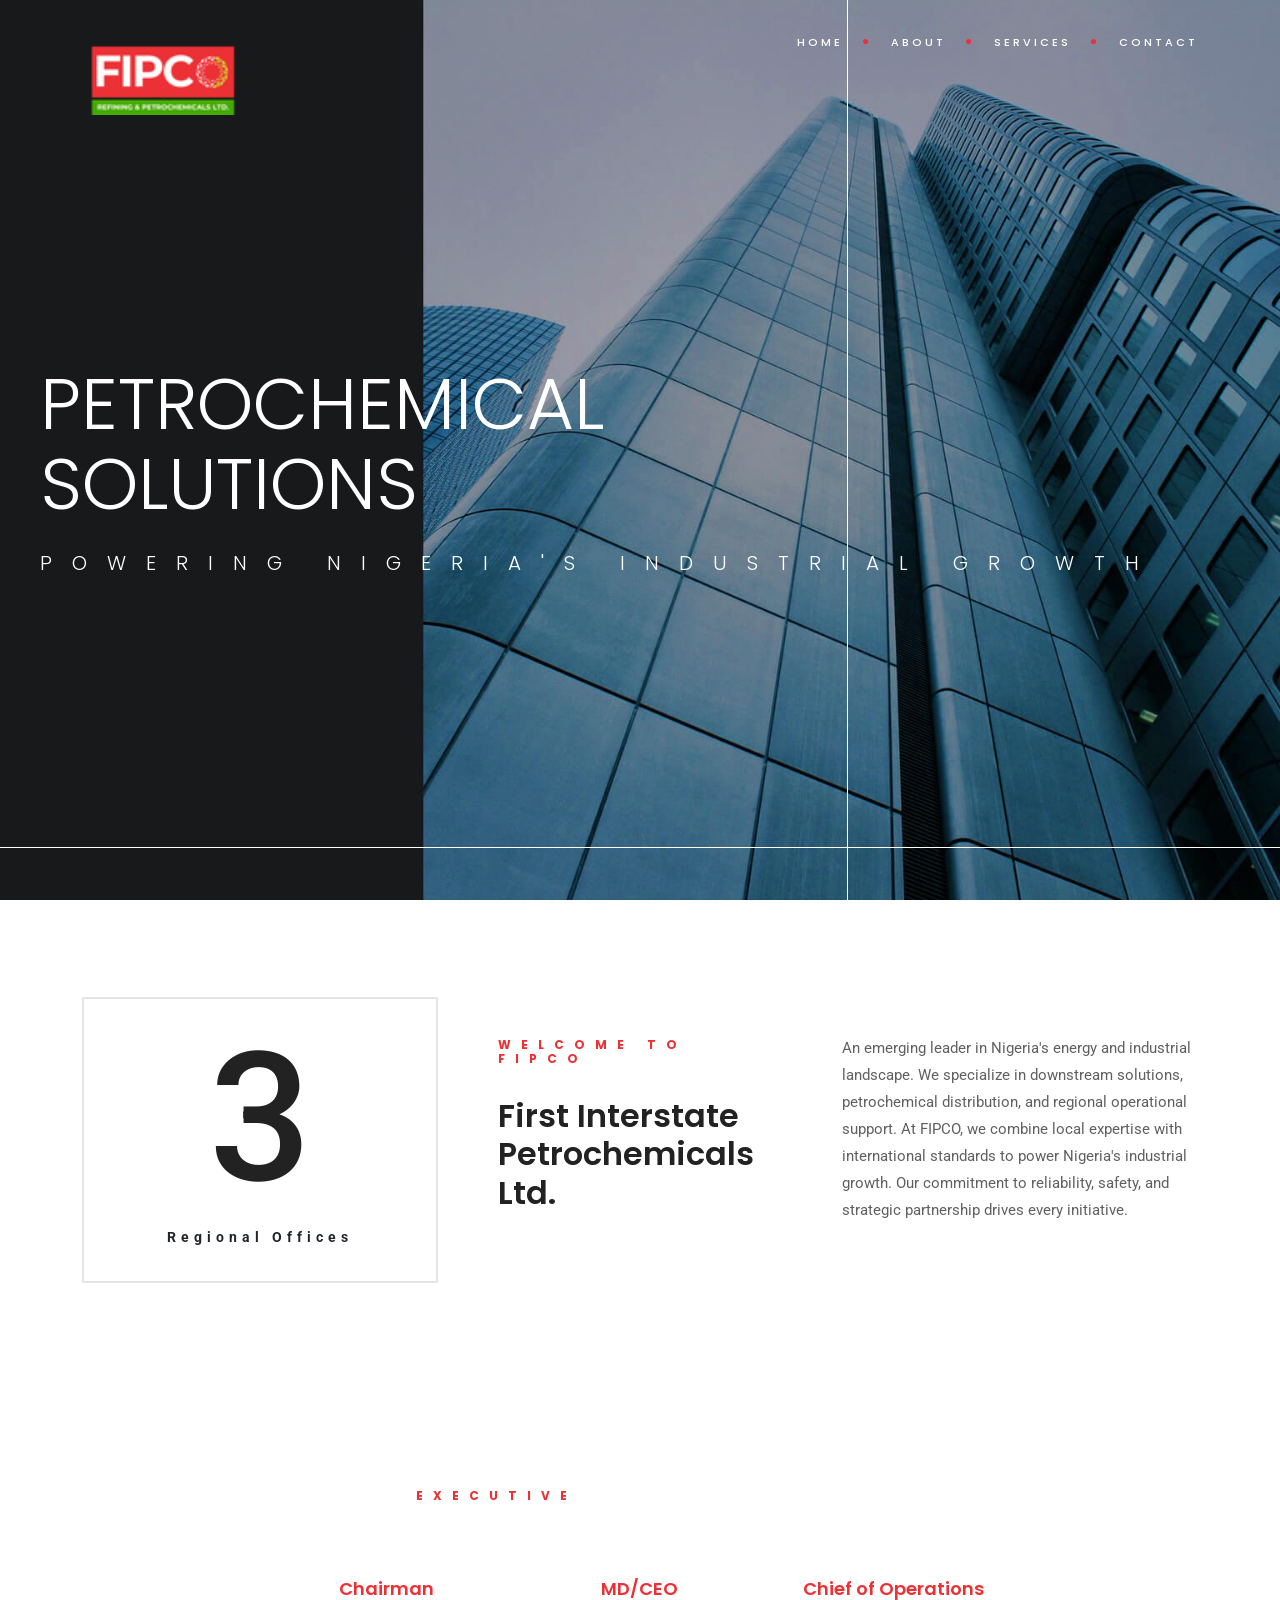
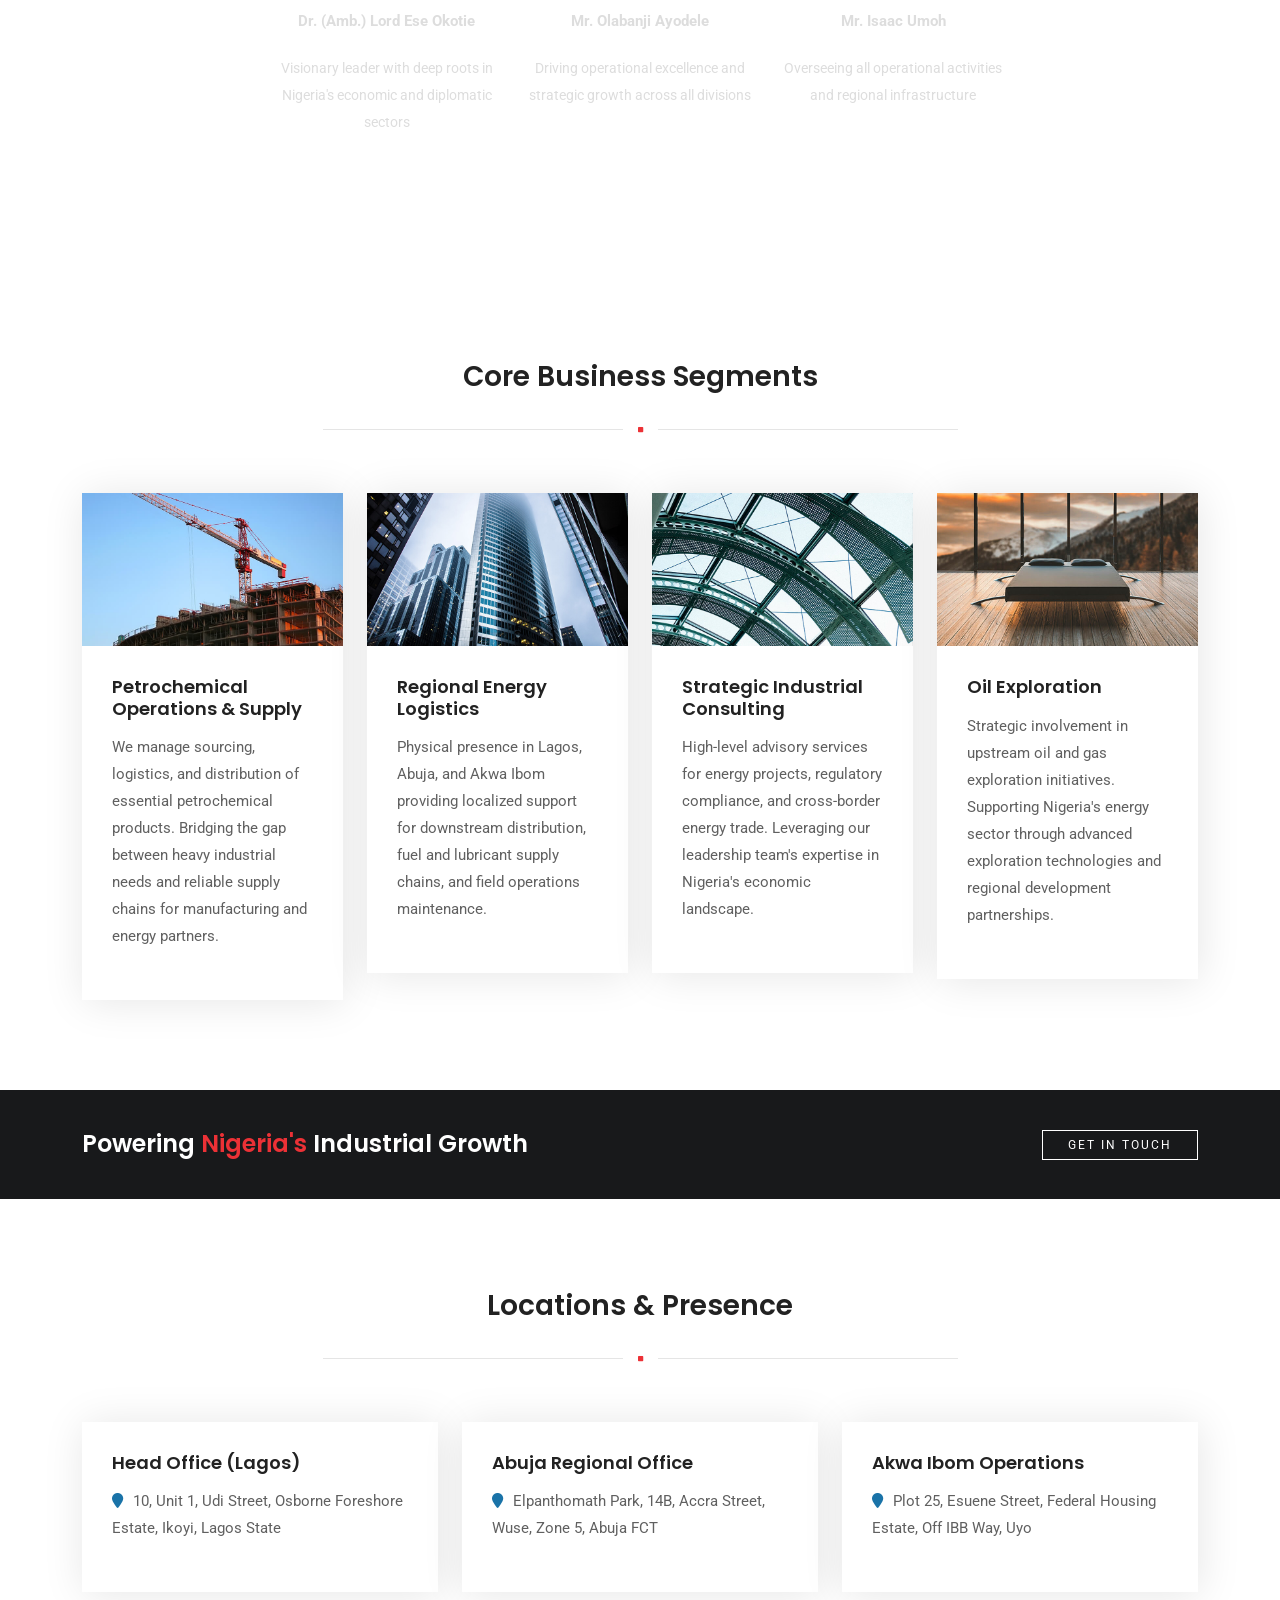
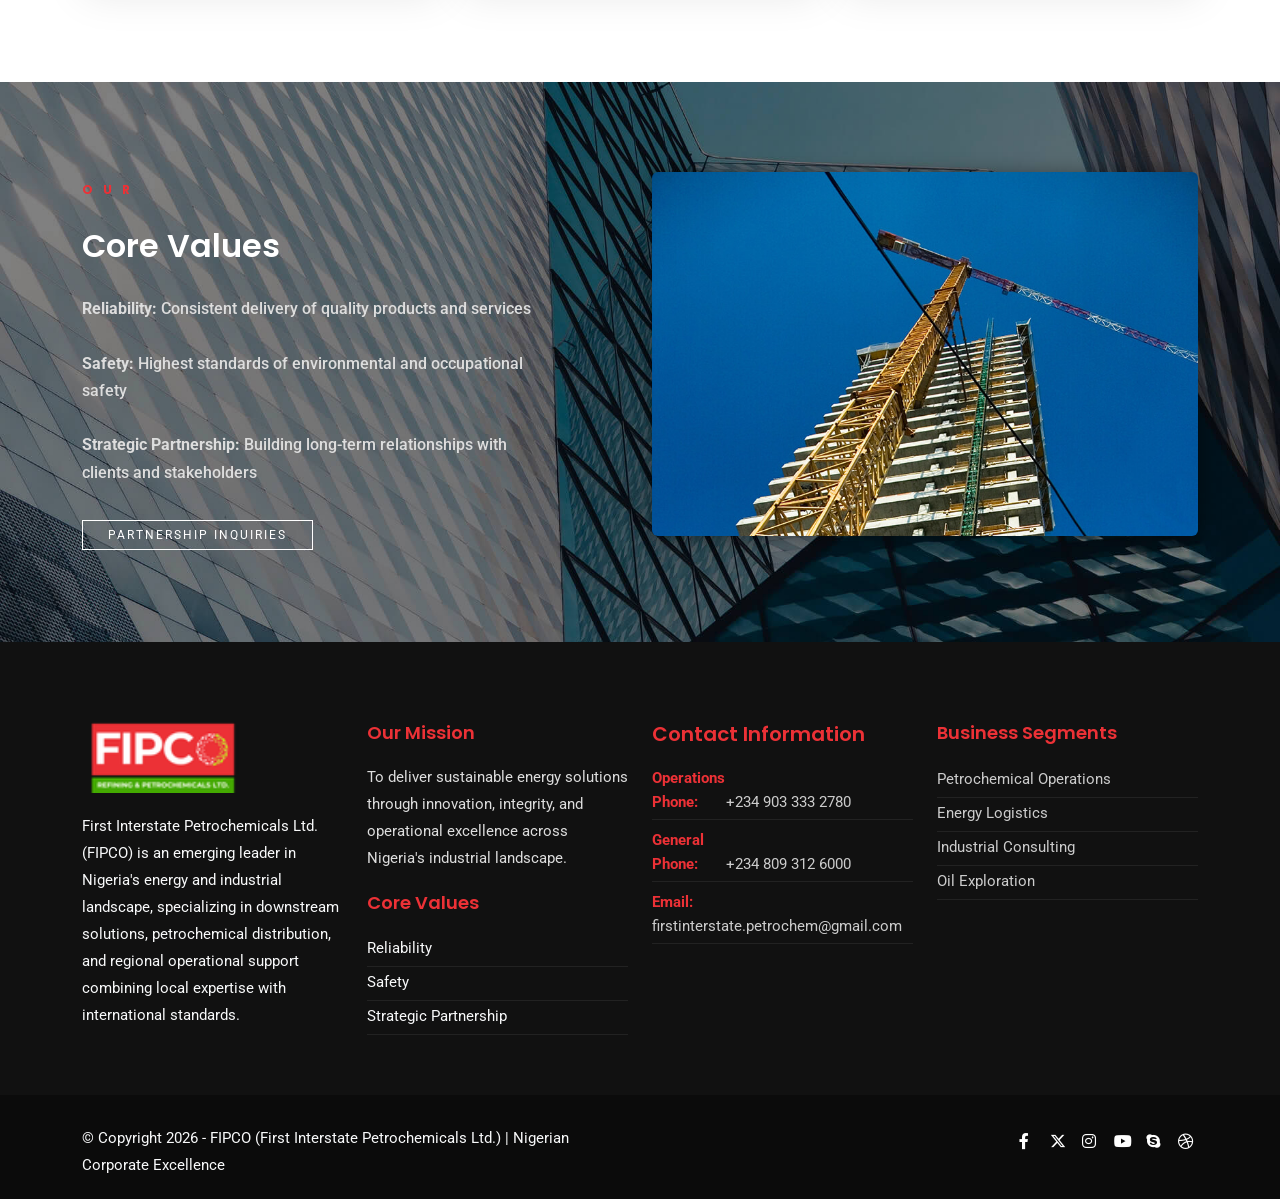
==== commit a5ecdf6b: "Increase carousel text size 3-5x on mobile devices" ====
--- a/index.html
+++ b/index.html
@@ -37,6 +37,26 @@
             display: block;
             margin-bottom: 8px;
             line-height: 1.6;
+        }
+        
+        @media (max-width: 768px) {
+            .tp-caption.size-72 {
+                font-size: 36px !important;
+            }
+            
+            .tp-caption.size-20 {
+                font-size: 10px !important;
+            }
+        }
+        
+        @media (max-width: 480px) {
+            .tp-caption.size-72 {
+                font-size: 28px !important;
+            }
+            
+            .tp-caption.size-20 {
+                font-size: 8px !important;
+            }
         }
     </style>
         
--- a/css/style.css
+++ b/css/style.css
@@ -282,7 +282,7 @@
 	}
 	header div#logo img {
 	max-height: 160px;
-	width: auto;
+	width: 30rem;
 	}
 	header div#logo .logo-2{
 	display:none;
@@ -351,8 +351,8 @@
 	}
 	.logo-small{
 	margin-bottom:20px;
-	max-width: 400px;
-	width: auto;
+	max-width: 30rem;
+	width: 30rem;
 	height: auto;
 	}
 		
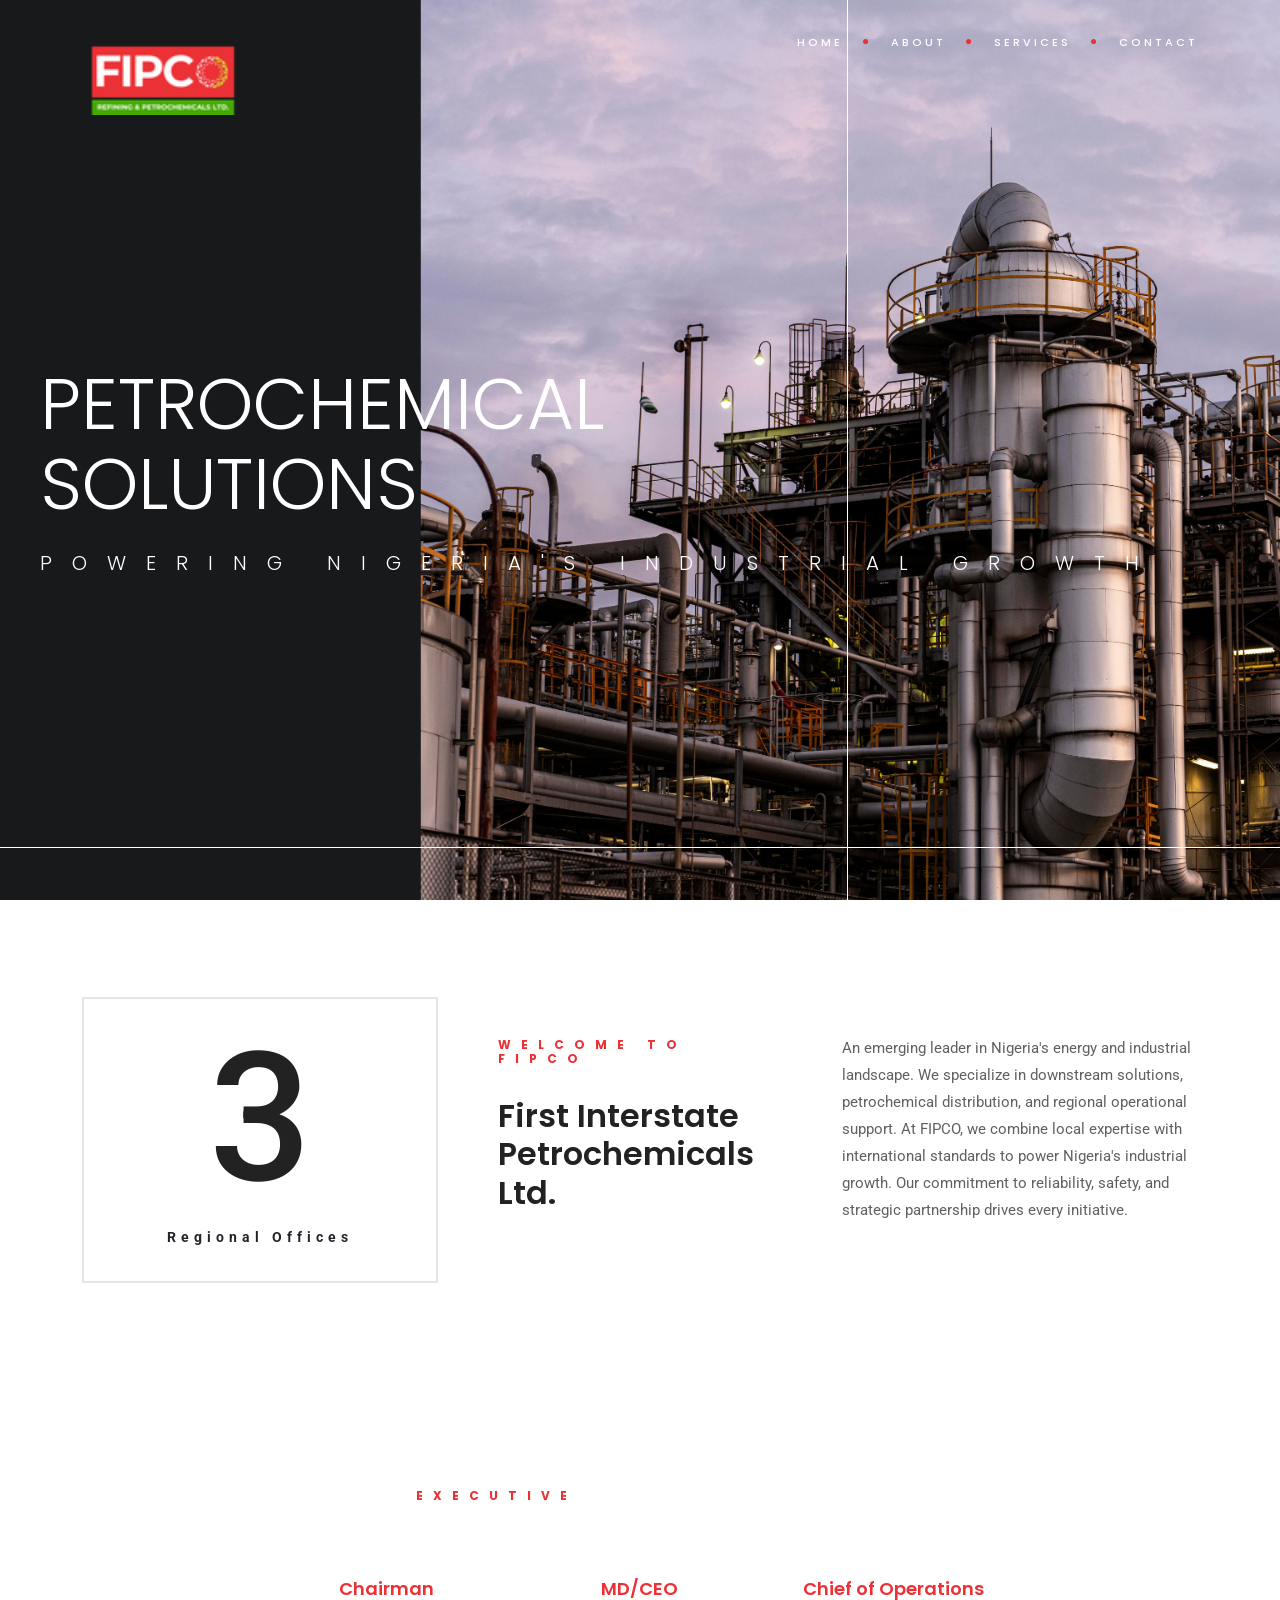
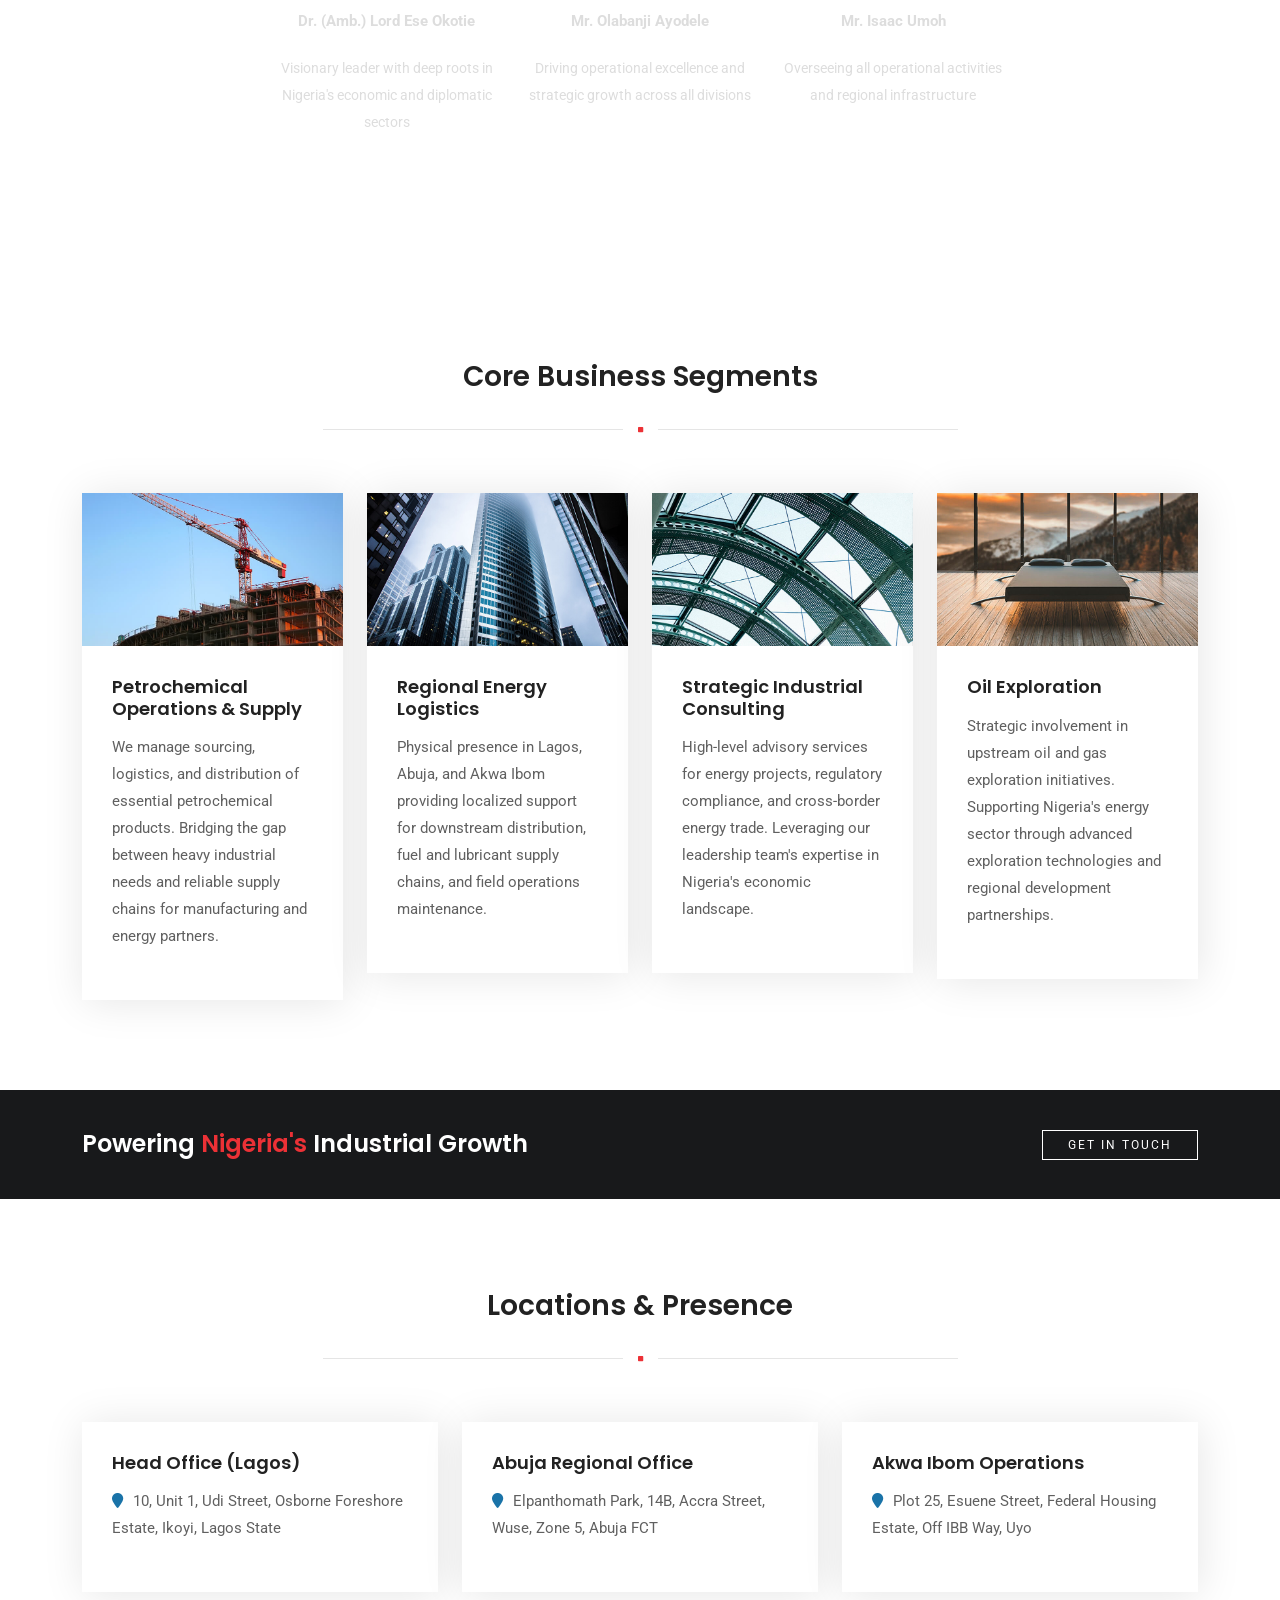
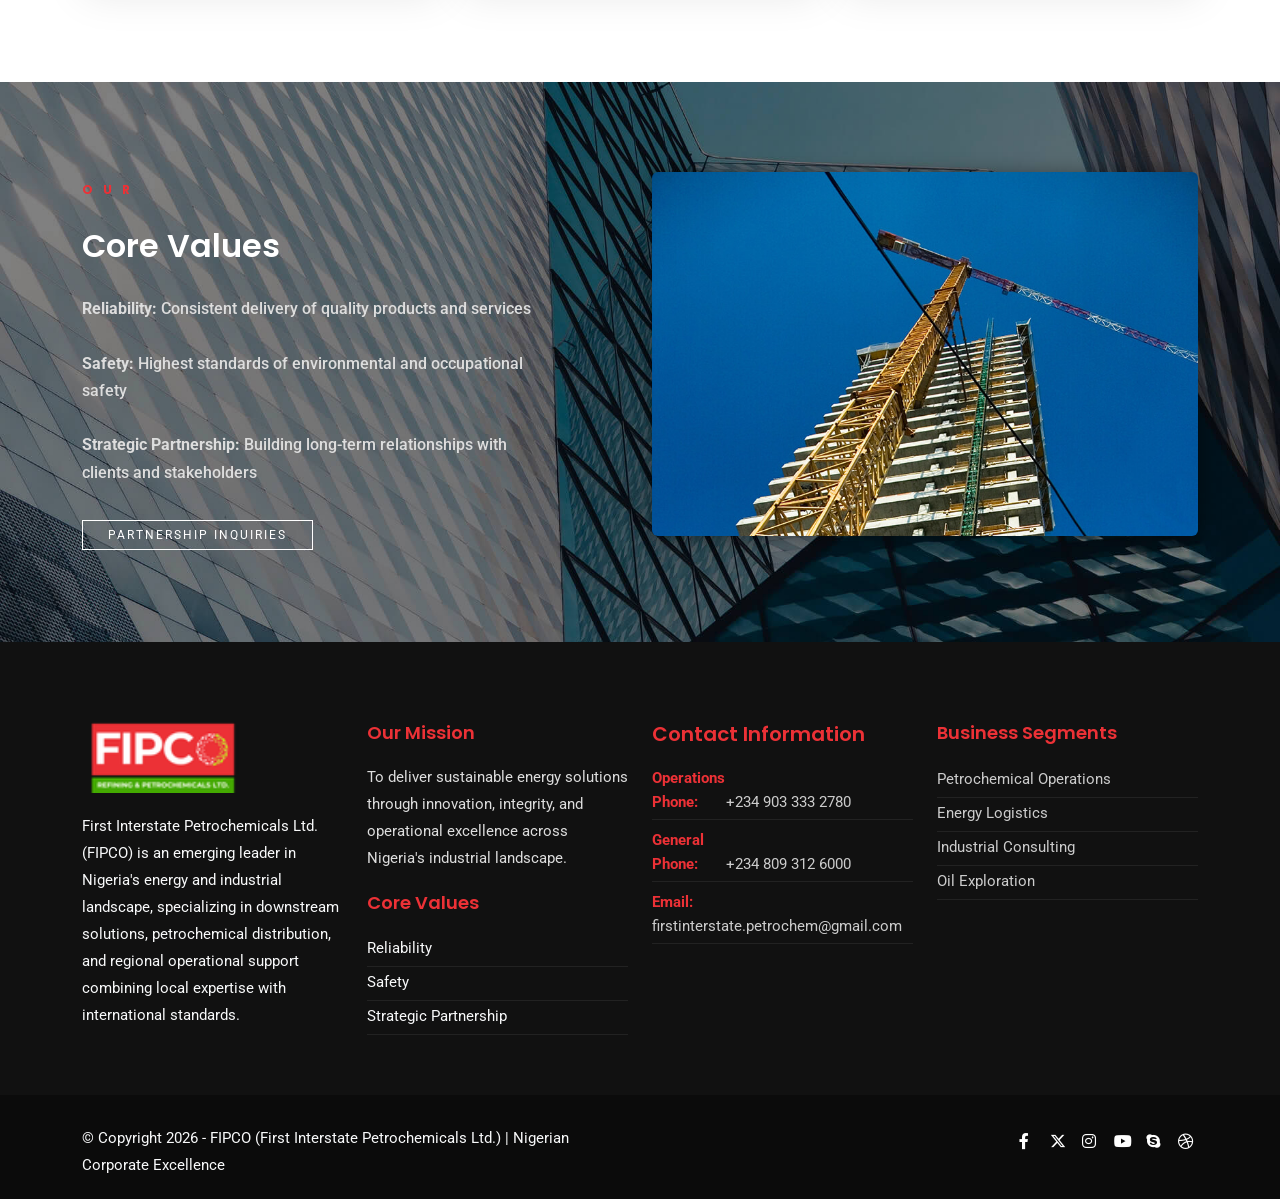
==== commit a3f7ea19: "Increase carousel text size by 1.5x on mobile devices" ====
--- a/index.html
+++ b/index.html
@@ -37,26 +37,6 @@
             display: block;
             margin-bottom: 8px;
             line-height: 1.6;
-        }
-        
-        @media (max-width: 768px) {
-            .tp-caption.size-72 {
-                font-size: 36px !important;
-            }
-            
-            .tp-caption.size-20 {
-                font-size: 10px !important;
-            }
-        }
-        
-        @media (max-width: 480px) {
-            .tp-caption.size-72 {
-                font-size: 28px !important;
-            }
-            
-            .tp-caption.size-20 {
-                font-size: 8px !important;
-            }
         }
     </style>
         
--- a/css/rev-settings.css
+++ b/css/rev-settings.css
@@ -190,3 +190,22 @@
 	font-size:48px;
 	line-height:1.2em;
 }
+/* Mobile responsive - increase carousel text by 1.5x */
+@media (max-width: 768px) {
+	.big-white {
+		font-size: 22.5px;
+	}
+	
+	.ultra-big-white {
+		font-size: 108px;
+		letter-spacing: 10px;
+	}
+	
+	.size-20 {
+		font-size: 30px;
+	}
+	
+	.size-72 {
+		font-size: 108px;
+	}
+}
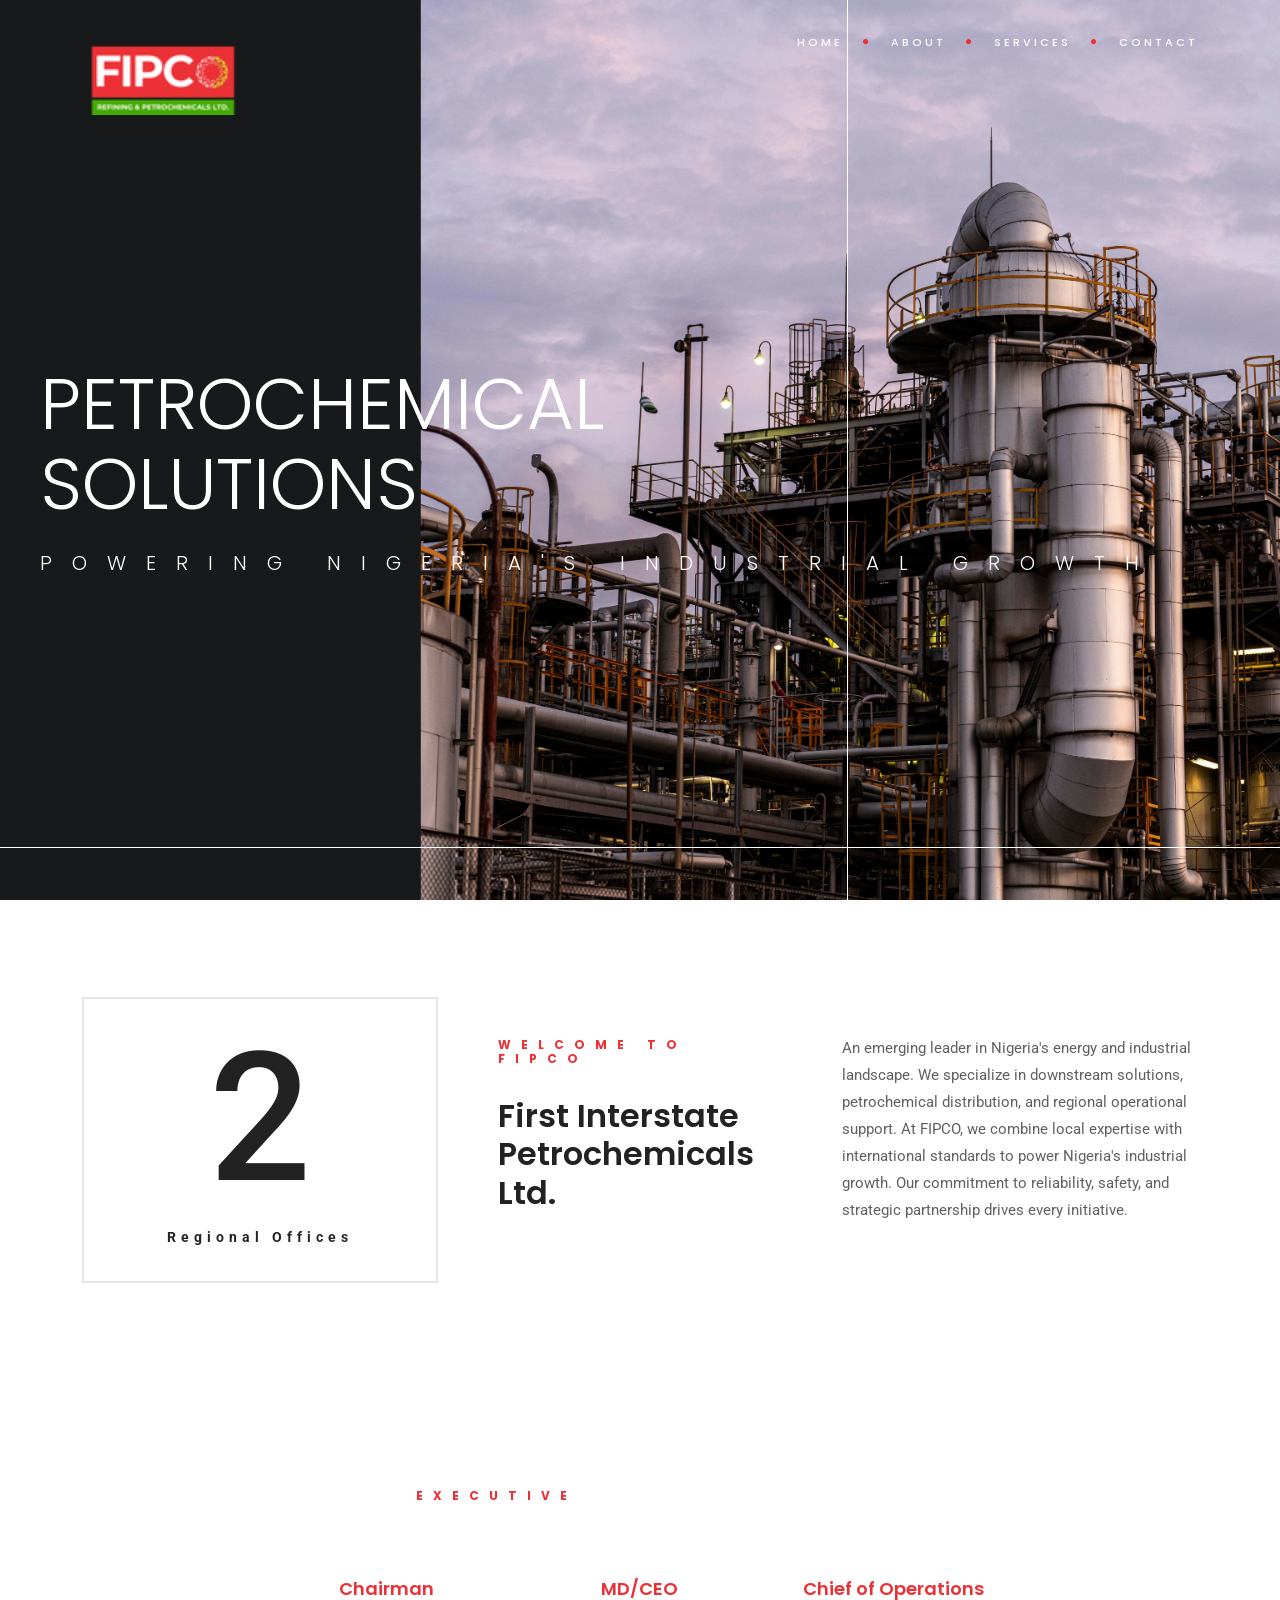
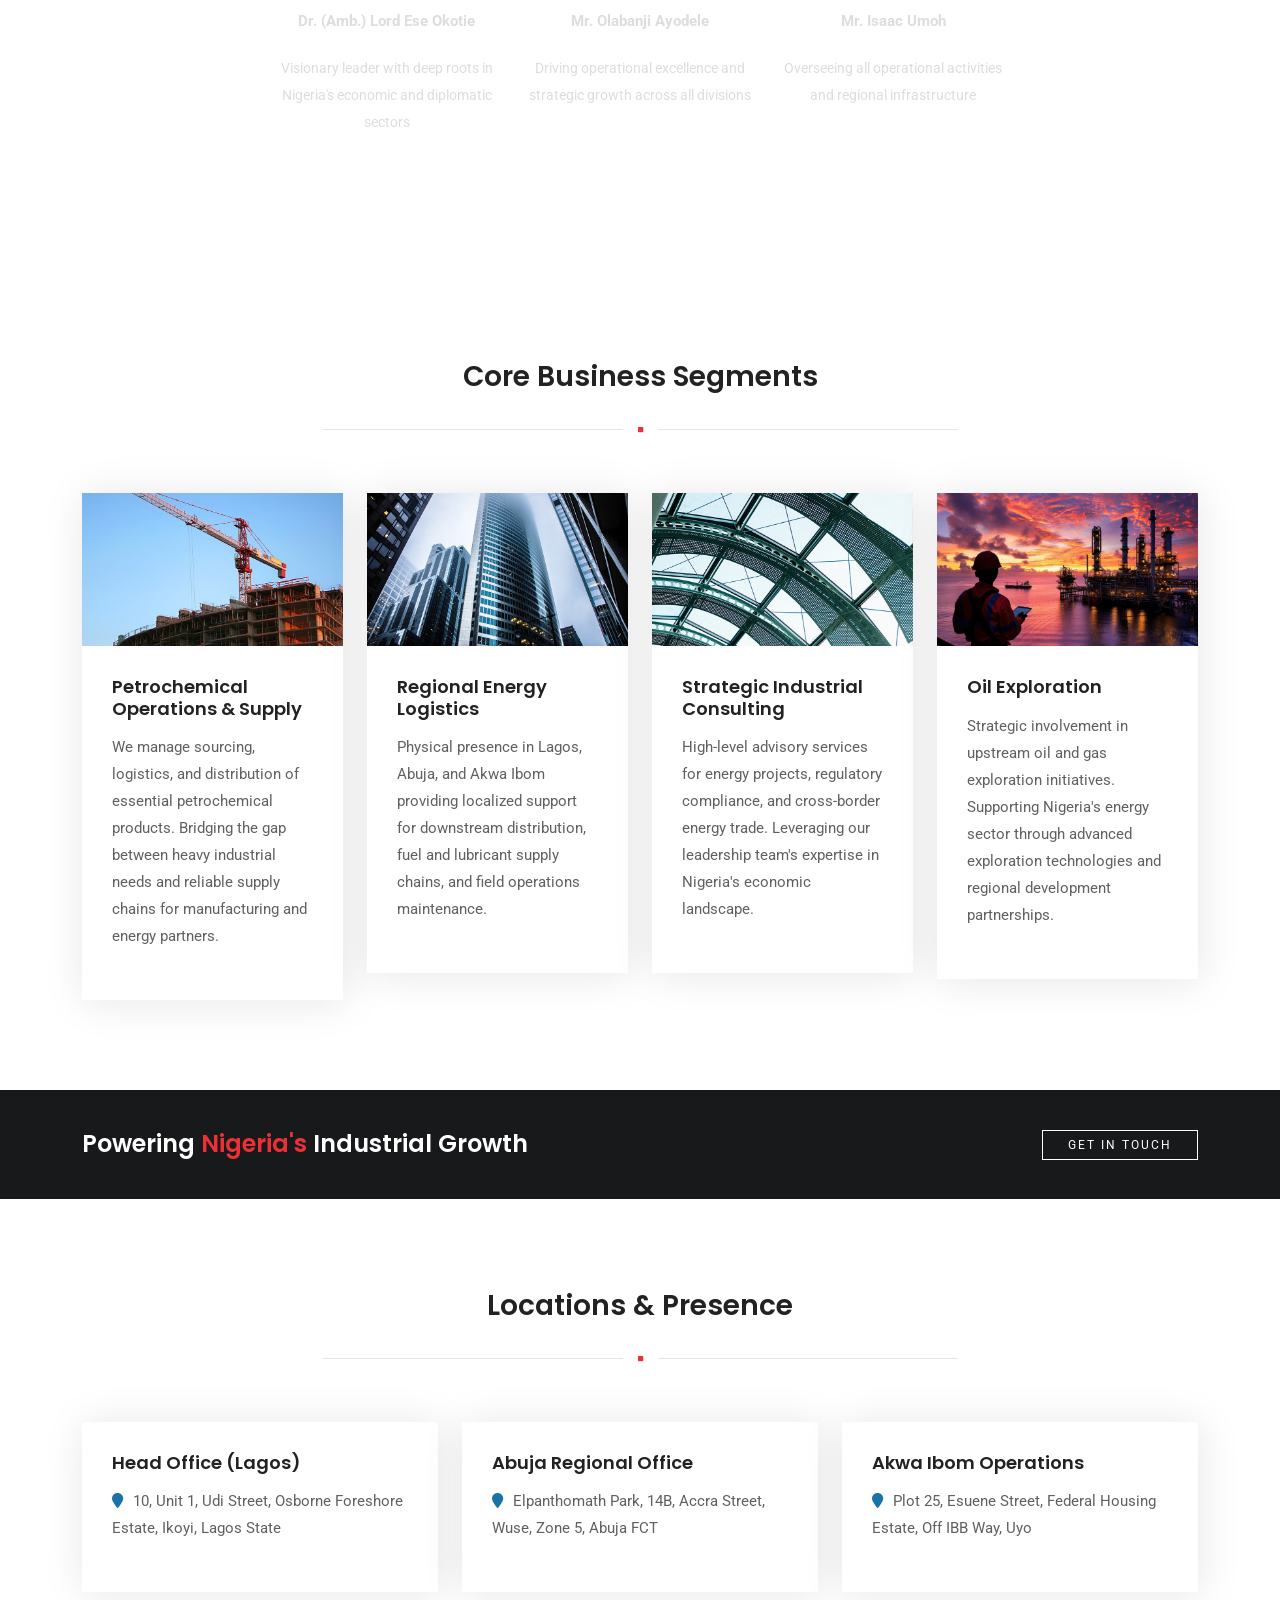
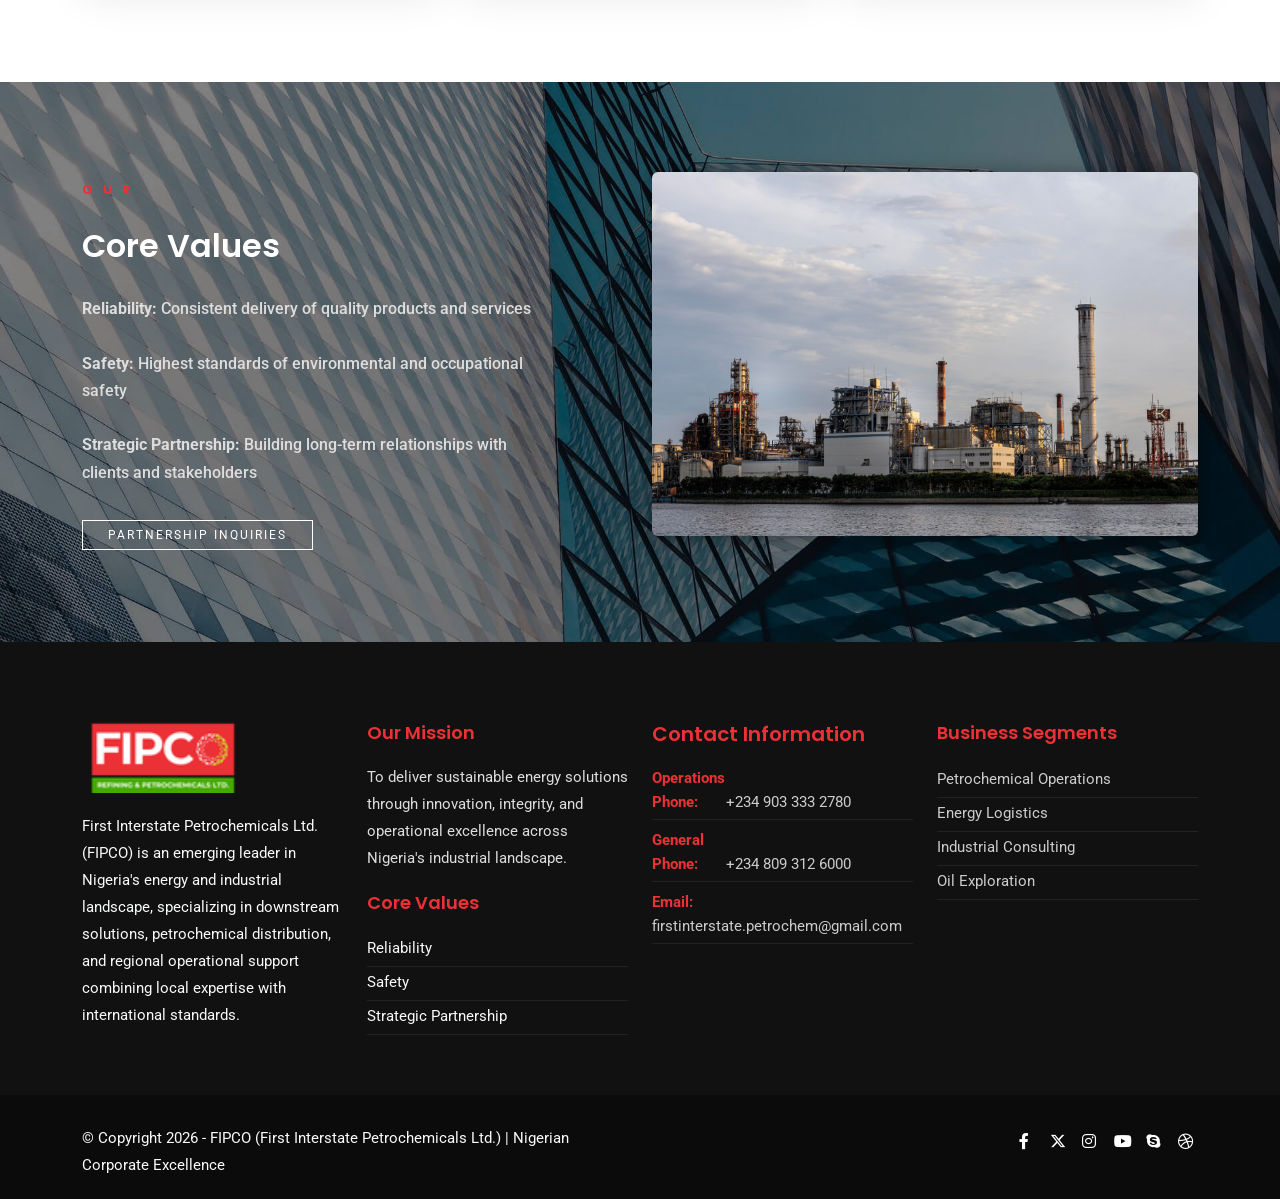
==== commit 97baf3c1: "Fix carousel subtext overflow on mobile by adding responsive class" ====
--- a/index.html
+++ b/index.html
@@ -146,7 +146,7 @@
                                 SOLUTIONS
                             </div>
 
-                            <div class="tp-caption size-20 ls-20px sft" data-x="0" data-y="450" data-width="none" data-height="none" data-whitespace="nowrap"  data-speed="1200" data-start="400" data-easing="easeInOutExpo">
+                            <div class="tp-caption size-20 ls-20px sft carousel-subtext-mobile" data-x="0" data-y="450" data-width="none" data-height="none" data-whitespace="nowrap"  data-speed="1200" data-start="400" data-easing="easeInOutExpo">
                                 POWERING NIGERIA'S INDUSTRIAL GROWTH
                             </div>
                           
@@ -168,7 +168,7 @@
                                 ENERGY PARTNER
                             </div>
 
-                            <div class="tp-caption size-20 ls-20px sft" data-x="0" data-y="450" data-width="none" data-height="none" data-whitespace="nowrap"  data-speed="1200" data-start="400" data-easing="easeInOutExpo">
+                            <div class="tp-caption size-20 ls-20px sft carousel-subtext-mobile" data-x="0" data-y="450" data-width="none" data-height="none" data-whitespace="nowrap"  data-speed="1200" data-start="400" data-easing="easeInOutExpo">
                                 INNOVATION, INTEGRITY, EXCELLENCE
                             </div>
                           
--- a/css/rev-settings.css
+++ b/css/rev-settings.css
@@ -208,4 +208,11 @@
 	.size-72 {
 		font-size: 108px;
 	}
+	
+	.carousel-subtext-mobile {
+		white-space: normal !important;
+		max-width: 90vw !important;
+		font-size: 14px !important;
+		letter-spacing: 2px !important;
+	}
 }
